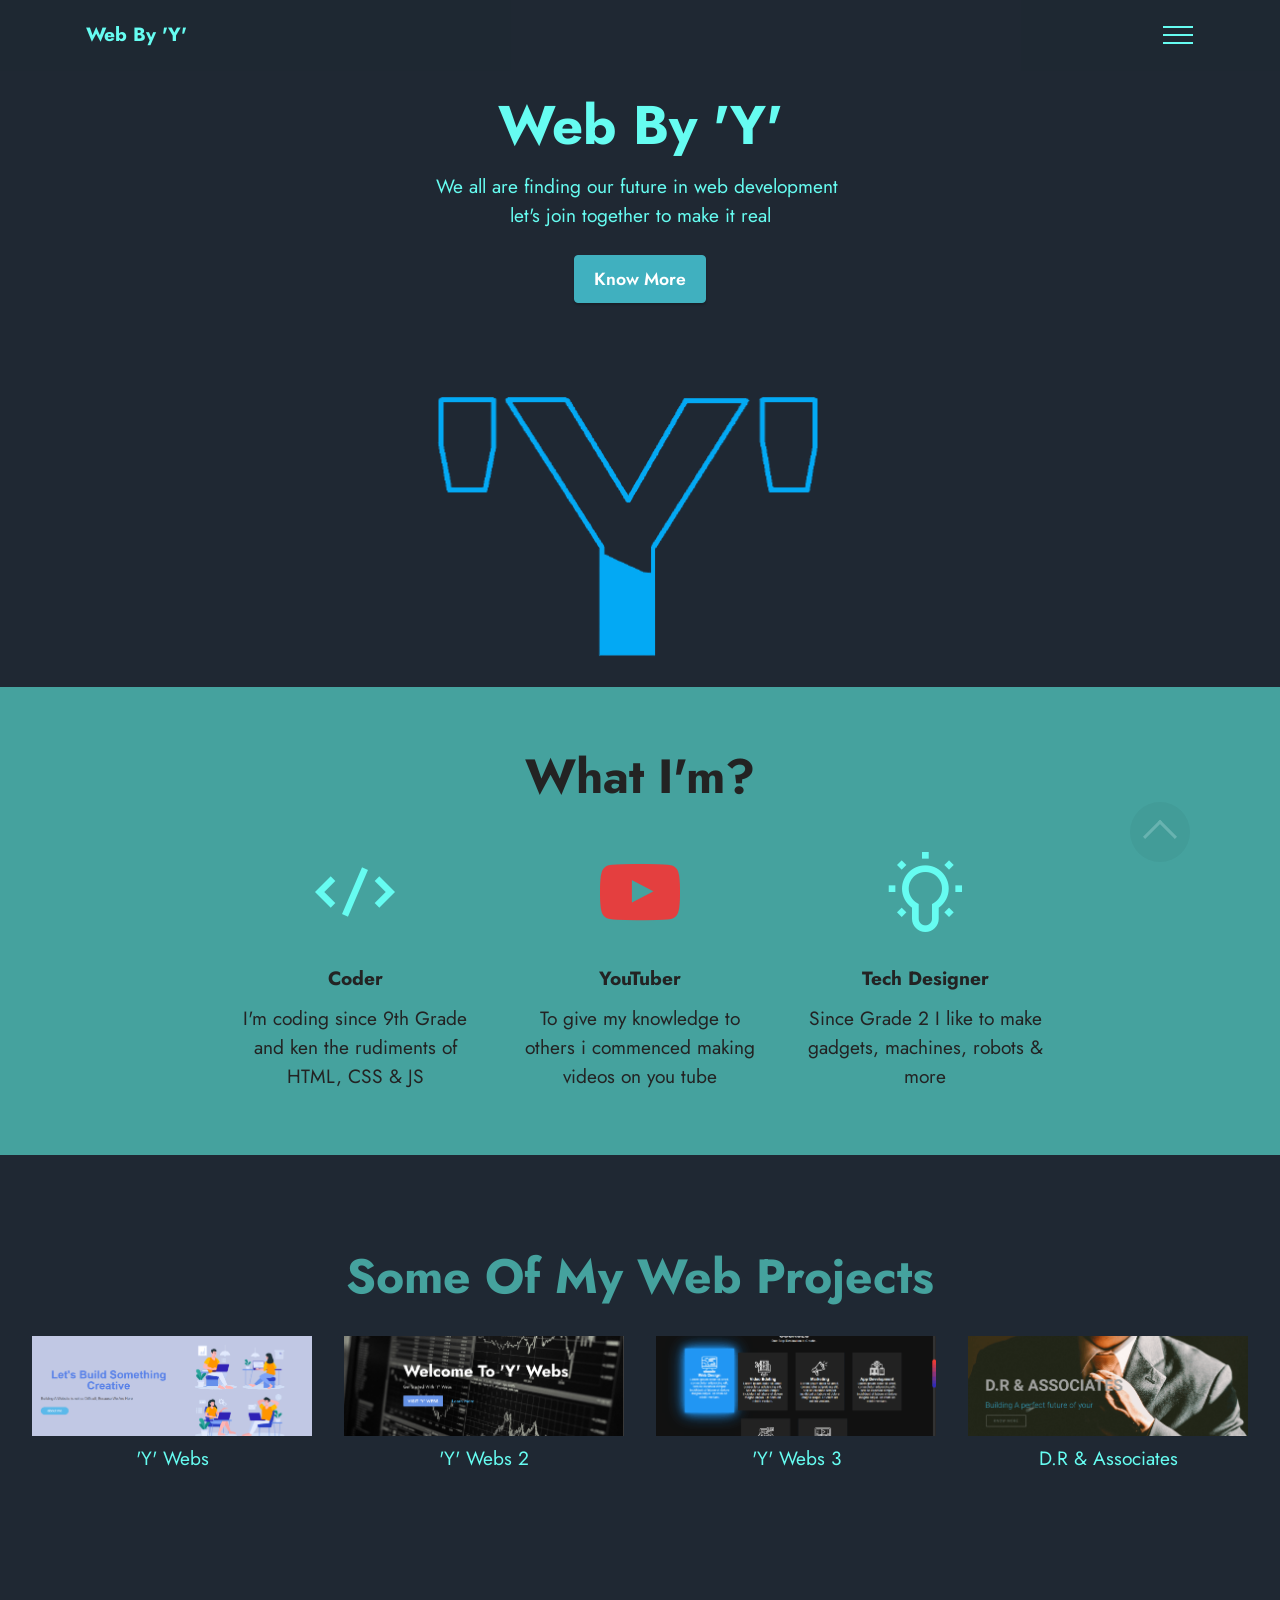
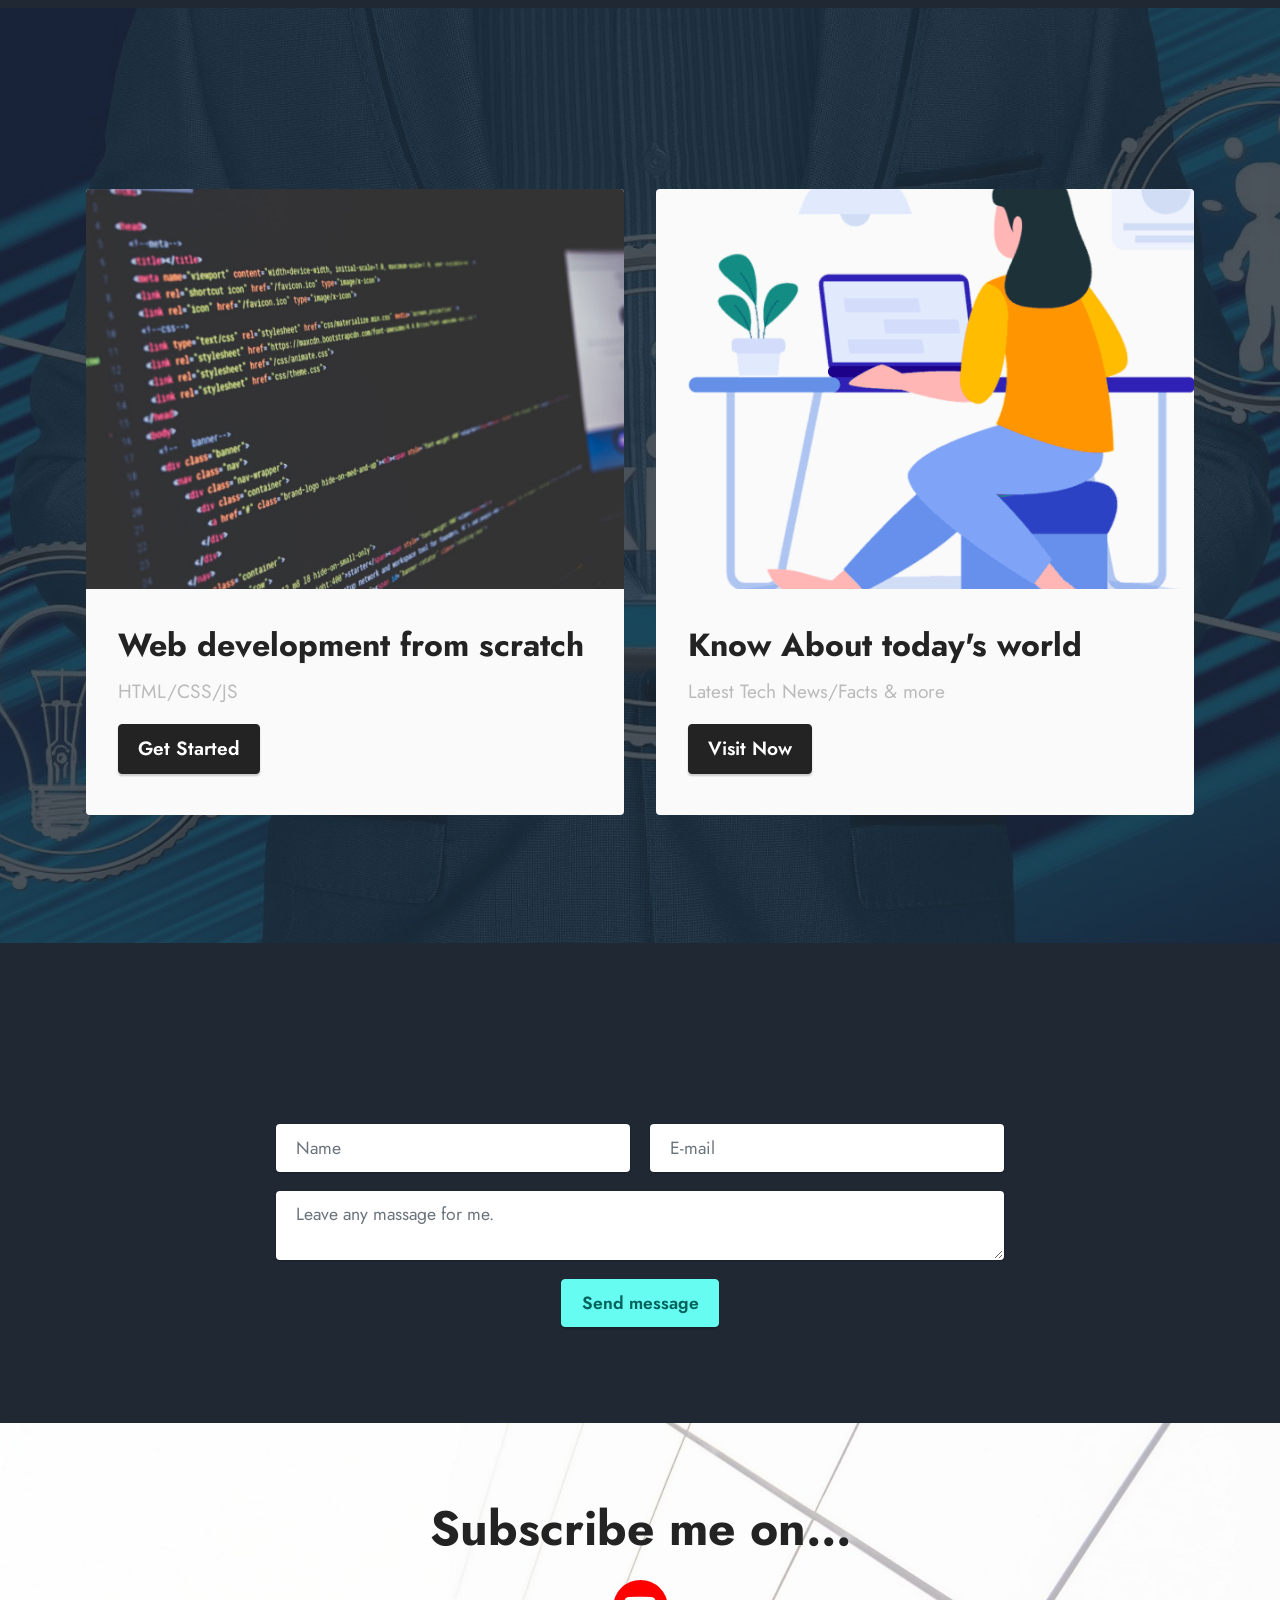
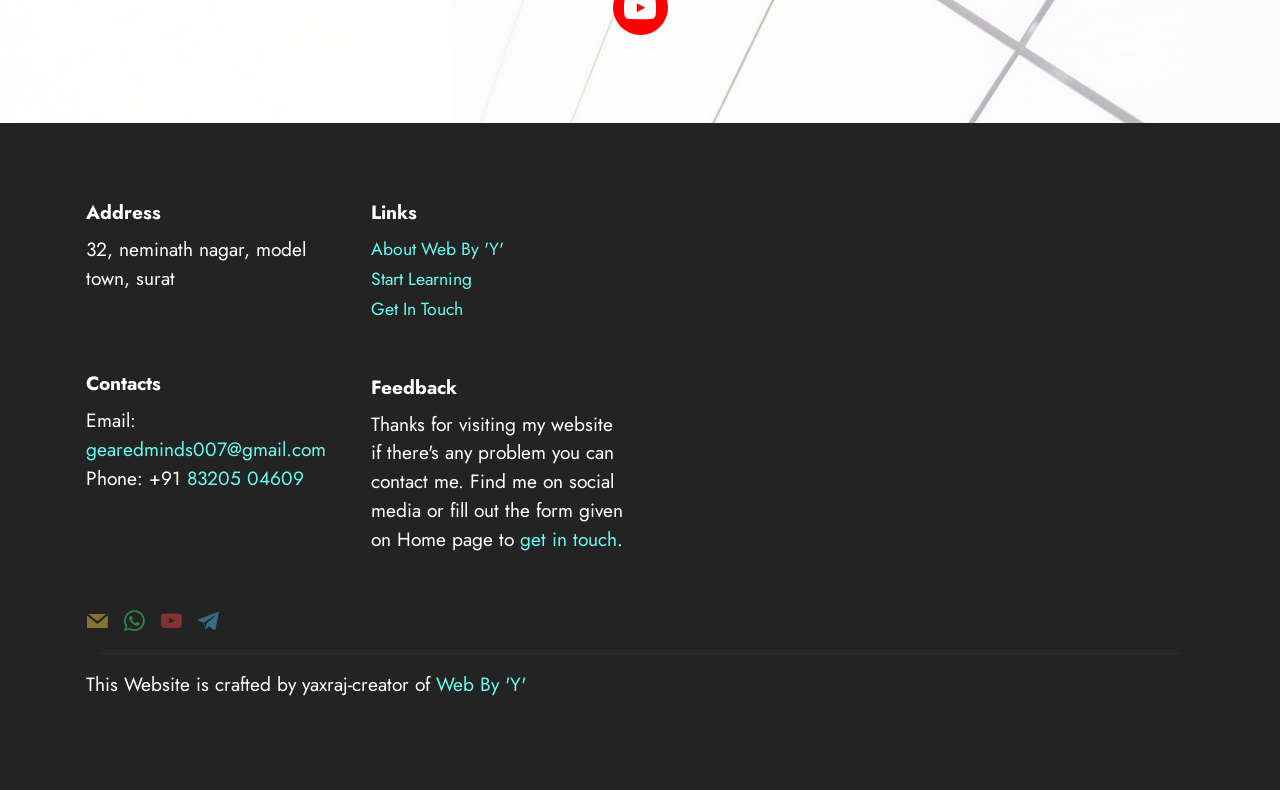
==== index.html @ 964c9c4a "Web By Y Welcome to World of Internet" ====
<!DOCTYPE html>
<html  >
<head>
  <!-- Site made with Mobirise Website Builder v5.1.4, https://mobirise.com -->
  <meta charset="UTF-8">
  <meta http-equiv="X-UA-Compatible" content="IE=edge">
  <meta name="generator" content="Mobirise v5.1.4, mobirise.com">
  <meta name="viewport" content="width=device-width, initial-scale=1, minimum-scale=1">
  <link rel="shortcut icon" href="assets/images/logo-128x61-1.png" type="image/x-icon">
  <meta name="description" content="Web By 'Y' is a platform to learn coding and get web designing related articles & templates, Visit this Website regularly to get updates about tech news  ">
  
  
  <title>Web By 'Y'</title>
  <link rel="stylesheet" href="assets/web/assets/mobirise-icons2/mobirise2.css">
  <link rel="stylesheet" href="assets/tether/tether.min.css">
  <link rel="stylesheet" href="assets/bootstrap/css/bootstrap.min.css">
  <link rel="stylesheet" href="assets/bootstrap/css/bootstrap-grid.min.css">
  <link rel="stylesheet" href="assets/bootstrap/css/bootstrap-reboot.min.css">
  <link rel="stylesheet" href="assets/dropdown/css/style.css">
  <link rel="stylesheet" href="assets/animatecss/animate.css">
  <link rel="stylesheet" href="assets/formstyler/jquery.formstyler.css">
  <link rel="stylesheet" href="assets/formstyler/jquery.formstyler.theme.css">
  <link rel="stylesheet" href="assets/datepicker/jquery.datetimepicker.min.css">
  <link rel="stylesheet" href="assets/socicon/css/styles.css">
  <link rel="stylesheet" href="assets/theme/css/style.css">
  <link rel="preload" as="style" href="assets/mobirise/css/mbr-additional.css"><link rel="stylesheet" href="assets/mobirise/css/mbr-additional.css" type="text/css">
  
  
  
  
</head>
<body onload="myFunction()">

    <div id="loading">

</div>

<style type="text/css">
    #loading
{
    position: fixed;
    width: 100%;
    height: 100vh;
    background: #000 url('assets/images/load.gif')
    no-repeat center;
    z-index: 99999;
}

#loading h5
{
    font-size: 20px;
    text-align: center;
    color: #2196f3;
    margin-top: 400px;
    font-family: verdana;

}
</style>
  
  <section class="menu menu1 cid-sdhZfoHPAw" once="menu" id="menu1-0">
    

    <nav class="navbar navbar-dropdown navbar-fixed-top collapsed">
        <div class="container">
            <div class="navbar-brand">
                
                <span class="navbar-caption-wrap"><a class="navbar-caption text-primary display-7" href="index.html">Web By 'Y'</a></span>
            </div>
            <button class="navbar-toggler" type="button" data-toggle="collapse" data-target="#navbarSupportedContent" aria-controls="navbarNavAltMarkup" aria-expanded="false" aria-label="Toggle navigation">
                <div class="hamburger">
                    <span></span>
                    <span></span>
                    <span></span>
                    <span></span>
                </div>
            </button>
            <div class="collapse navbar-collapse" id="navbarSupportedContent">
                <ul class="navbar-nav nav-dropdown nav-right" data-app-modern-menu="true"><li class="nav-item"><a class="nav-link link text-primary display-4" href="index.html">Home</a></li>
                    <li class="nav-item"><a class="nav-link link text-primary display-4" href="page1.html">
                            About</a></li><li class="nav-item"><a class="nav-link link text-primary display-4" href="page2.html">Beginner's Guide</a></li><li class="nav-item"><a class="nav-link link text-primary display-4" href="page6.html">Fun Facts</a></li>
                    <li class="nav-item"><a class="nav-link link text-primary display-4" href="index.html#form5-2k">Contact</a>
                    </li></ul>
                
                
            </div>
        </div>
    </nav>
</section>

<section class="header10 cid-sdi0SN9Hoo" id="header10-1">

    

    

    <div class="align-center container-fluid">
        <div class="row justify-content-center">
            <div class="col-md-12 col-lg-9">
                <h1 class="mbr-section-title mbr-fonts-style mb-3 display-1"><strong>Web By 'Y'</strong></h1>
                <p class="mbr-text mbr-fonts-style display-7">We all are finding our future in web development&nbsp;<br>let's join together to make it real</p>
                <div class="mbr-section-btn mt-3"><a class="btn btn-success display-4" href="page1.html">Know More</a></div>
                <div class="image-wrap mt-4">
                    <img src="assets/images/logo-722x346.png" alt="Web By 'Y'" title="">
                </div>
            </div>
        </div>
    </div>
</section>

<section class="features24 cid-sdi5lNumku" id="features1-2">
    

    
    <div class="container">
        <div class="row">
            <div class="col-12">
                <h3 class="mbr-section-title mbr-fonts-style align-center mb-0 display-2">
                    <strong>What I'm?</strong></h3>
                
            </div>
            <div class="card col-12 col-md-6 col-lg-3">
                <div class="card-wrapper">
                    <div class="card-box align-center">
                        <div class="iconfont-wrapper">
                            <span class="mbr-iconfont mobi-mbri-code mobi-mbri" style="color: rgb(102, 252, 241); fill: rgb(102, 252, 241);"></span>
                        </div>
                        <h5 class="card-title mbr-fonts-style display-7"><strong>Coder</strong></h5>
                        <p class="card-text mbr-fonts-style display-7">I'm coding since 9th Grade and ken the rudiments of HTML, CSS &amp; JS<br></p>
                    </div>
                </div>
            </div>
            <div class="card col-12 col-md-6 col-lg-3">
                <div class="card-wrapper">
                    <div class="card-box align-center">
                        <div class="iconfont-wrapper">
                            <span class="mbr-iconfont socicon-youtube socicon" style="color: rgb(228, 63, 63); fill: rgb(228, 63, 63);"></span>
                        </div>
                        <h5 class="card-title mbr-fonts-style display-7"><strong>YouTuber</strong></h5>
                        <p class="card-text mbr-fonts-style display-7">To give my knowledge to others i commenced making videos on you tube</p>
                    </div>
                </div>
            </div>
            <div class="card col-12 col-md-6 col-lg-3">
                <div class="card-wrapper">
                    <div class="card-box align-center">
                        <div class="iconfont-wrapper">
                            <span class="mbr-iconfont mobi-mbri-idea mobi-mbri" style="color: rgb(102, 252, 241); fill: rgb(102, 252, 241);"></span>
                        </div>
                        <h5 class="card-title mbr-fonts-style display-7"><strong>Tech Designer</strong></h5>
                        <p class="card-text mbr-fonts-style display-7">Since Grade 2 I like to make gadgets, machines, robots &amp; more</p>
                    </div>
                </div>
            </div>
            
        </div>
    </div>
</section>

<section class="gallery6 mbr-gallery cid-sdiis7QMje" id="gallery6-5">
    

    

    <div class="container-fluid">
        <div class="mbr-section-head">
            <h3 class="mbr-section-title mbr-fonts-style align-center m-0 display-2"><strong>Some Of My Web Projects</strong></h3>
            
        </div>
        <div class="row mbr-gallery mt-4">
            <div class="col-12 col-md-6 col-lg-3 item gallery-image">
                <div class="item-wrapper" data-toggle="modal" data-target="#sdujn8p6cu-modal">
                    <img class="w-100" src="assets/images/3-565x265.png" alt="" data-slide-to="0" data-target="#lb-sdujn8p6cu">
                    <div class="icon-wrapper">
                        <span class="mobi-mbri mobi-mbri-search mbr-iconfont mbr-iconfont-btn"></span>
                    </div>
                </div>
                <h6 class="mbr-item-subtitle mbr-fonts-style align-center mb-2 mt-2 display-7">'Y' Webs</h6>
            </div>
            <div class="col-12 col-md-6 col-lg-3 item gallery-image">
                <div class="item-wrapper" data-toggle="modal" data-target="#sdujn8p6cu-modal">
                    <img class="w-100" src="assets/images/1-565x295.png" alt="" data-slide-to="1" data-target="#lb-sdujn8p6cu">
                    <div class="icon-wrapper">
                        <span class="mobi-mbri mobi-mbri-search mbr-iconfont mbr-iconfont-btn"></span>
                    </div>
                </div>
                <h6 class="mbr-item-subtitle mbr-fonts-style align-center mb-2 mt-2 display-7">'Y' Webs 2</h6>
            </div>
            <div class="col-12 col-md-6 col-lg-3 item gallery-image">
                <div class="item-wrapper" data-toggle="modal" data-target="#sdujn8p6cu-modal">
                    <img class="w-100" src="assets/images/2-565x291.png" alt="" data-slide-to="2" data-target="#lb-sdujn8p6cu">
                    <div class="icon-wrapper">
                        <span class="mobi-mbri mobi-mbri-search mbr-iconfont mbr-iconfont-btn"></span>
                    </div>
                </div>
                <h6 class="mbr-item-subtitle mbr-fonts-style align-center mb-2 mt-2 display-7">'Y' Webs 3</h6>
            </div><div class="col-12 col-md-6 col-lg-3 item gallery-image">
                <div class="item-wrapper" data-toggle="modal" data-target="#sdujn8p6cu-modal">
                    <img class="w-100" src="assets/images/5-565x294.png" alt="" data-slide-to="3" data-target="#lb-sdujn8p6cu">
                    <div class="icon-wrapper">
                        <span class="mobi-mbri mobi-mbri-search mbr-iconfont mbr-iconfont-btn"></span>
                    </div>
                </div>
                <h6 class="mbr-item-subtitle mbr-fonts-style align-center mb-2 mt-2 display-7">D.R &amp; Associates</h6>
            </div>
            
        </div>

        <div class="modal mbr-slider" tabindex="-1" role="dialog" aria-hidden="true" id="sdujn8p6cu-modal">
            <div class="modal-dialog" role="document">
                <div class="modal-content">
                    <div class="modal-body">
                        <div class="carousel slide" id="lb-sdujn8p6cu" data-ride="carousel" data-interval="5000">
                            <div class="carousel-inner">
                                <div class="carousel-item active">
                                    <img class="d-block w-100" src="assets/images/3-565x265.png" alt="">
                                </div>
                                <div class="carousel-item">
                                    <img class="d-block w-100" src="assets/images/1-565x295.png" alt="">
                                </div>
                                <div class="carousel-item">
                                    <img class="d-block w-100" src="assets/images/2-565x291.png" alt="">
                                </div><div class="carousel-item">
                                    <img class="d-block w-100" src="assets/images/5-565x294.png" alt="">
                                </div>
                                
                            </div>
                            <ol class="carousel-indicators">
                                <li data-slide-to="0" class="active" data-target="#lb-sdujn8p6cu"></li>
                                <li data-slide-to="1" data-target="#lb-sdujn8p6cu"></li>
                                <li data-slide-to="2" data-target="#lb-sdujn8p6cu"></li>
                                <li data-slide-to="3" data-target="#lb-sdujn8p6cu"></li>
                            </ol>
                            <a role="button" href="" class="close" data-dismiss="modal" aria-label="Close">
                            </a>
                            <a class="carousel-control-prev carousel-control" role="button" data-slide="prev" href="#lb-sdujn8p6cu">
                                <span class="mobi-mbri mobi-mbri-arrow-prev" aria-hidden="true"></span>
                                <span class="sr-only">Previous</span>
                            </a>
                            <a class="carousel-control-next carousel-control" role="button" data-slide="next" href="#lb-sdujn8p6cu">
                                <span class="mobi-mbri mobi-mbri-arrow-next" aria-hidden="true"></span>
                                <span class="sr-only">Next</span>
                            </a>
                        </div>
                    </div>
                </div>
            </div>
        </div>
    </div>
</section>

<section class="features3 cid-sdnqFhuuPD" id="features4-1p">
    
    <div class="mbr-overlay"></div>
    <div class="container">
        <div class="mbr-section-head">
            <h4 class="mbr-section-title mbr-fonts-style align-center mb-0 display-2">
                <strong>Getting Started</strong></h4>
            
        </div>
        <div class="row mt-4">
            <div class="item features-image сol-12 col-md-6 col-lg-6">
                <div class="item-wrapper">
                    <div class="item-img">
                        <a href="page2.html"><img src="assets/images/computer-1209641-1920-1344x896.jpg" alt="" title=""></a>
                    </div>
                    <div class="item-content">
                        <h5 class="item-title mbr-fonts-style display-5"><strong>Web development from scratch</strong></h5>
                        <h6 class="item-subtitle mbr-fonts-style mt-1 display-7">HTML/CSS/JS</h6>
                        
                    </div>
                    <div class="mbr-section-btn item-footer mt-2"><a href="page2.html" class="btn item-btn btn-black display-7">Get Started</a></div>
                </div>
            </div>
            
            <div class="item features-image сol-12 col-md-6 col-lg-6">
                <div class="item-wrapper">
                    <div class="item-img">
                        <a href="page6.html"><img src="assets/images/remote-5491793-1922-1344x1344.png" alt="" title=""></a>
                    </div>
                    <div class="item-content">
                        <h5 class="item-title mbr-fonts-style display-5"><strong>Know About today's world</strong></h5>
                        <h6 class="item-subtitle mbr-fonts-style mt-1 display-7">Latest Tech News/Facts &amp; more</h6>
                        
                    </div>
                    <div class="mbr-section-btn item-footer mt-2"><a href="page6.html" class="btn item-btn btn-black display-7">Visit Now</a></div>
                </div>
            </div>
            
        </div>
    </div>
</section>

<section class="form5 cid-sdsmKT3A3T" id="form5-2k">
    
    
    <div class="container">
        <div class="mbr-section-head">
            <h3 class="mbr-section-title mbr-fonts-style align-center mb-0 display-2">
                <strong>Get In Touch</strong></h3>
            
        </div>
        <div class="row justify-content-center mt-4">
            <div class="col-lg-8 mx-auto mbr-form" data-form-type="formoid">
                <form action="https://mobirise.eu/" method="POST" class="mbr-form form-with-styler" data-form-title="Form Name"><input type="hidden" name="email" data-form-email="true" value="MROlY8j514FPXqHYVJKRxyp0TMPaS58ByIFv7dgZlKHsXCnXLcj//kA8gkkPq6teBi9hfKjGj3vWN0kjKaIrGPKxptdpri3gwvcj5Uz+C/iUCDJknaSKUA9qDvweNeFv">
                    <div class="">
                        <div hidden="hidden" data-form-alert="" class="alert alert-success col-12">There you go, You have successfully Submitted massage.
Thank You, Have a nice day</div>
                        <div hidden="hidden" data-form-alert-danger="" class="alert alert-danger col-12">Oops...! some
                            problem!</div>
                    </div>
                    <div class="dragArea row">
                        <div class="col-md col-sm-12 form-group" data-for="name">
                            <input type="text" name="name" placeholder="Name" data-form-field="name" class="form-control" value="" id="name-form5-2k">
                        </div>
                        <div class="col-md col-sm-12 form-group" data-for="email">
                            <input type="email" name="email" placeholder="E-mail" data-form-field="email" class="form-control" value="" id="email-form5-2k">
                        </div>
                        
                        <div class="col-12 form-group" data-for="textarea">
                            <textarea name="textarea" placeholder="Leave any massage for me." data-form-field="textarea" class="form-control" id="textarea-form5-2k"></textarea>
                        </div>
                        <div class="col-lg-12 col-md-12 col-sm-12 align-center mbr-section-btn"><button type="submit" class="btn btn-primary display-4">Send message</button></div>
                    </div>
                </form>
            </div>
        </div>
    </div>
</section>

<section class="share3 cid-sdilDXlhGH" id="share3-7">
    
     
    
    <div class="mbr-overlay" style="opacity: 0; background-color: rgb(255, 255, 255);">
    </div>

    <div class="container">
        <div class="media-container-row">
            <div class="col-12">
                <h3 class="mbr-section-title align-center mb-3 mbr-fonts-style display-2">
                    <strong>Subscribe me on...</strong></h3>
                <div class="social-list align-center">
                   
                    
                        
                        
                        
                        
                        
                        
                        
                        
                        <a class="iconfont-wrapper bg-youtube m-2" href="https://www.youtube.com/channel/UCrbHItdkVNqWEYDys9ejnPg" target="_blank">
                            <span class="socicon-youtube socicon"></span>
                        </a>
                        
                </div>
            </div>
        </div>
    </div>
</section>

<section class="footer6 cid-sdiqkt4SFA" once="footers" id="footer6-a">

    

    

    <div class="container">
        <div class="row content mbr-white">
            <div class="col-12 col-md-3 mbr-fonts-style display-7">
                <h5 class="mbr-section-subtitle mbr-fonts-style mb-2 display-7">
                    <strong>Address</strong>
                </h5>
                <p class="mbr-text mbr-fonts-style display-7">32, neminath nagar, model town, surat<br></p> <br>
                <h5 class="mbr-section-subtitle mbr-fonts-style mb-2 mt-4 display-7">
                    <strong>Contacts</strong>
                </h5>
                <p class="mbr-text mbr-fonts-style mb-4 display-7">
                    Email: <a href="mailto:gearedminds007@gmail.com" class="text-primary">gearedminds007@gmail.com&nbsp;</a><br>
                    Phone: +91 <a href="tel:+91-832-504609" class="text-primary">83205 04609</a><br><a href="tel:+91-832-504609" class="text-primary"><br></a>&nbsp;<br><br></p>
            </div>
            <div class="col-12 col-md-3 mbr-fonts-style display-7">
                <h5 class="mbr-section-subtitle mbr-fonts-style mb-2 display-7">
                    <strong>Links</strong>
                </h5>
                <ul class="list mbr-fonts-style mb-4 display-4">
                    <li class="mbr-text item-wrap"><a href="page1.html" class="text-primary">About Web By 'Y'</a></li>
                    <li class="mbr-text item-wrap"><a href="page2.html" class="text-primary">Start Learning</a></li>
                    <li class="mbr-text item-wrap"><a href="index.html#form5-2k" class="text-primary">Get In Touch</a></li>
                </ul>
                <h5 class="mbr-section-subtitle mbr-fonts-style mb-2 mt-5 display-7">
                    <strong>Feedback</strong>
                </h5>
                <p class="mbr-text mbr-fonts-style mb-4 display-7">Thanks for visiting my website if there's any problem you can contact me. Find me on social media or fill out the form given on Home page to <a href="index.html#form5-2k" class="text-primary">get in touch</a>.</p>
            </div>
            <div class="col-12 col-md-6">
                <div class="google-map"><iframe frameborder="0" style="border:0" src="https://www.google.com/maps/embed/v1/place?key=AIzaSyDk89J4FSunMF33ruMVWJaJht_Ro0kvoXs&amp;q=32, neminath nagar, surat" allowfullscreen=""></iframe></div>
            </div>
            <div class="col-md-6">
                <div class="social-list align-left">
                    <div class="soc-item">
                        <a href="mailto:gearedminds007@gmail.com">
                            <span class="mbr-iconfont mbr-iconfont-social socicon-mail socicon" style="color: rgb(230, 198, 59); fill: rgb(230, 198, 59);"></span>
                        </a>
                    </div>
                    <div class="soc-item">
                        <a href="https://wa.me/918320504609">
                            <span class="mbr-iconfont mbr-iconfont-social socicon-whatsapp socicon" style="color: rgb(50, 231, 100); fill: rgb(50, 231, 100);"></span>
                        </a>
                    </div>
                    <div class="soc-item">
                        <a href="https://www.youtube.com/channel/UCrbHItdkVNqWEYDys9ejnPg" target="_blank">
                            <span class="mbr-iconfont mbr-iconfont-social socicon-youtube socicon" style="color: rgb(228, 63, 63); fill: rgb(228, 63, 63);"></span>
                        </a>
                    </div>
                    <div class="soc-item">
                        <a href="tg://resolve?domain=Join_web_by_y">
                            <span class="mbr-iconfont mbr-iconfont-social socicon-telegram socicon" style="color: rgb(71, 181, 237); fill: rgb(71, 181, 237);"></span>
                        </a>
                    </div>
                    
                    
                </div>
            </div>
        </div>
        <div class="footer-lower">
            <div class="media-container-row">
                <div class="col-sm-12">
                    <hr>
                </div>
            </div>
            <div class="col-sm-12 copyright pl-0">
                <p class="mbr-text mbr-fonts-style mbr-white display-7">This Website is crafted by yaxraj-creator of <a href="index.html" class="text-primary">Web By 'Y'</a></p>
            </div>
        </div>
    </div>
</section><script>
    var preloader = document.getElementById('loading');

    function myFunction(){
        preloader.style.display = 'none';
    }
</script><script src="assets/web/assets/jquery/jquery.min.js"></script>  <script src="assets/popper/popper.min.js"></script>  <script src="assets/tether/tether.min.js"></script>  <script src="assets/bootstrap/js/bootstrap.min.js"></script>  <script src="assets/smoothscroll/smooth-scroll.js"></script>  <script src="assets/dropdown/js/nav-dropdown.js"></script>  <script src="assets/dropdown/js/navbar-dropdown.js"></script>  <script src="assets/touchswipe/jquery.touch-swipe.min.js"></script>  <script src="assets/viewportchecker/jquery.viewportchecker.js"></script>  <script src="assets/formstyler/jquery.formstyler.js"></script>  <script src="assets/formstyler/jquery.formstyler.min.js"></script>  <script src="assets/datepicker/jquery.datetimepicker.full.js"></script>  <script src="assets/parallax/jarallax.min.js"></script>  <script src="assets/theme/js/script.js"></script>  <script src="assets/formoid/formoid.min.js"></script>  
  
  
 <div id="scrollToTop" class="scrollToTop mbr-arrow-up"><a style="text-align: center;"><i class="mbr-arrow-up-icon mbr-arrow-up-icon-cm cm-icon cm-icon-smallarrow-up"></i></a></div>
    <input name="animation" type="hidden">
  </body>
</html>
---- assets/web/assets/mobirise-icons2/mobirise2.css ----
@font-face {
  font-family: 'Moririse2';
  font-display: swap;
  src:  url('mobirise2.eot?f2bix4');
  src:  url('mobirise2.eot?f2bix4#iefix') format('embedded-opentype'),
    url('mobirise2.ttf?f2bix4') format('truetype'),
    url('mobirise2.woff?f2bix4') format('woff'),
    url('mobirise2.svg?f2bix4#mobirise2') format('svg');
  font-weight: normal;
  font-style: normal;
}

[class^="mobi-"], [class*=" mobi-"] {
  /* use !important to prevent issues with browser extensions that change fonts */
  font-family: 'Moririse2' !important;
  speak: none;
  font-style: normal;
  font-weight: normal;
  font-variant: normal;
  text-transform: none;
  line-height: 1;

  /* Better Font Rendering =========== */
  -webkit-font-smoothing: antialiased;
  -moz-osx-font-smoothing: grayscale;
}

.mobi-mbri-add-submenu:before {
  content: "\e900";
}
.mobi-mbri-alert:before {
  content: "\e901";
}
.mobi-mbri-align-center:before {
  content: "\e902";
}
.mobi-mbri-align-justify:before {
  content: "\e903";
}
.mobi-mbri-align-left:before {
  content: "\e904";
}
.mobi-mbri-align-right:before {
  content: "\e905";
}
.mobi-mbri-android:before {
  content: "\e906";
}
.mobi-mbri-apple:before {
  content: "\e907";
}
.mobi-mbri-arrow-down:before {
  content: "\e908";
}
.mobi-mbri-arrow-next:before {
  content: "\e909";
}
.mobi-mbri-arrow-prev:before {
  content: "\e90a";
}
.mobi-mbri-arrow-up:before {
  content: "\e90b";
}
.mobi-mbri-bold:before {
  content: "\e90c";
}
.mobi-mbri-bookmark:before {
  content: "\e90d";
}
.mobi-mbri-bootstrap:before {
  content: "\e90e";
}
.mobi-mbri-briefcase:before {
  content: "\e90f";
}
.mobi-mbri-browse:before {
  content: "\e910";
}
.mobi-mbri-bulleted-list:before {
  content: "\e911";
}
.mobi-mbri-calendar:before {
  content: "\e912";
}
.mobi-mbri-camera:before {
  content: "\e913";
}
.mobi-mbri-cart-add:before {
  content: "\e914";
}
.mobi-mbri-cart-full:before {
  content: "\e915";
}
.mobi-mbri-cash:before {
  content: "\e916";
}
.mobi-mbri-change-style:before {
  content: "\e917";
}
.mobi-mbri-chat:before {
  content: "\e918";
}
.mobi-mbri-clock:before {
  content: "\e919";
}
.mobi-mbri-close:before {
  content: "\e91a";
}
.mobi-mbri-cloud:before {
  content: "\e91b";
}
.mobi-mbri-code:before {
  content: "\e91c";
}
.mobi-mbri-contact-form:before {
  content: "\e91d";
}
.mobi-mbri-credit-card:before {
  content: "\e91e";
}
.mobi-mbri-cursor-click:before {
  content: "\e91f";
}
.mobi-mbri-cust-feedback:before {
  content: "\e920";
}
.mobi-mbri-database:before {
  content: "\e921";
}
.mobi-mbri-delivery:before {
  content: "\e922";
}
.mobi-mbri-desktop:before {
  content: "\e923";
}
.mobi-mbri-devices:before {
  content: "\e924";
}
.mobi-mbri-down:before {
  content: "\e925";
}
.mobi-mbri-download-2:before {
  content: "\e926";
}
.mobi-mbri-download:before {
  content: "\e927";
}
.mobi-mbri-drag-n-drop-2:before {
  content: "\e928";
}
.mobi-mbri-drag-n-drop:before {
  content: "\e929";
}
.mobi-mbri-edit-2:before {
  content: "\e92a";
}
.mobi-mbri-edit:before {
  content: "\e92b";
}
.mobi-mbri-error:before {
  content: "\e92c";
}
.mobi-mbri-extension:before {
  content: "\e92d";
}
.mobi-mbri-features:before {
  content: "\e92e";
}
.mobi-mbri-file:before {
  content: "\e92f";
}
.mobi-mbri-flag:before {
  content: "\e930";
}
.mobi-mbri-folder:before {
  content: "\e931";
}
.mobi-mbri-gift:before {
  content: "\e932";
}
.mobi-mbri-github:before {
  content: "\e933";
}
.mobi-mbri-globe-2:before {
  content: "\e934";
}
.mobi-mbri-globe:before {
  content: "\e935";
}
.mobi-mbri-growing-chart:before {
  content: "\e936";
}
.mobi-mbri-hearth:before {
  content: "\e937";
}
.mobi-mbri-help:before {
  content: "\e938";
}
.mobi-mbri-home:before {
  content: "\e939";
}
.mobi-mbri-hot-cup:before {
  content: "\e93a";
}
.mobi-mbri-idea:before {
  content: "\e93b";
}
.mobi-mbri-image-gallery:before {
  content: "\e93c";
}
.mobi-mbri-image-slider:before {
  content: "\e93d";
}
.mobi-mbri-info:before {
  content: "\e93e";
}
.mobi-mbri-italic:before {
  content: "\e93f";
}
.mobi-mbri-key:before {
  content: "\e940";
}
.mobi-mbri-laptop:before {
  content: "\e941";
}
.mobi-mbri-layers:before {
  content: "\e942";
}
.mobi-mbri-left-right:before {
  content: "\e943";
}
.mobi-mbri-left:before {
  content: "\e944";
}
.mobi-mbri-letter:before {
  content: "\e945";
}
.mobi-mbri-like:before {
  content: "\e946";
}
.mobi-mbri-link:before {
  content: "\e947";
}
.mobi-mbri-lock:before {
  content: "\e948";
}
.mobi-mbri-login:before {
  content: "\e949";
}
.mobi-mbri-logout:before {
  content: "\e94a";
}
.mobi-mbri-magic-stick:before {
  content: "\e94b";
}
.mobi-mbri-map-pin:before {
  content: "\e94c";
}
.mobi-mbri-menu:before {
  content: "\e94d";
}
.mobi-mbri-mobile-2:before {
  content: "\e94e";
}
.mobi-mbri-mobile-horizontal:before {
  content: "\e94f";
}
.mobi-mbri-mobile:before {
  content: "\e950";
}
.mobi-mbri-mobirise:before {
  content: "\e951";
}
.mobi-mbri-more-horizontal:before {
  content: "\e952";
}
.mobi-mbri-more-vertical:before {
  content: "\e953";
}
.mobi-mbri-music:before {
  content: "\e954";
}
.mobi-mbri-new-file:before {
  content: "\e955";
}
.mobi-mbri-numbered-list:before {
  content: "\e956";
}
.mobi-mbri-opened-folder:before {
  content: "\e957";
}
.mobi-mbri-pages:before {
  content: "\e958";
}
.mobi-mbri-paper-plane:before {
  content: "\e959";
}
.mobi-mbri-paperclip:before {
  content: "\e95a";
}
.mobi-mbri-phone:before {
  content: "\e95b";
}
.mobi-mbri-photo:before {
  content: "\e95c";
}
.mobi-mbri-photos:before {
  content: "\e95d";
}
.mobi-mbri-pin:before {
  content: "\e95e";
}
.mobi-mbri-play:before {
  content: "\e95f";
}
.mobi-mbri-plus:before {
  content: "\e960";
}
.mobi-mbri-preview:before {
  content: "\e961";
}
.mobi-mbri-print:before {
  content: "\e962";
}
.mobi-mbri-protect:before {
  content: "\e963";
}
.mobi-mbri-question:before {
  content: "\e964";
}
.mobi-mbri-quote-left:before {
  content: "\e965";
}
.mobi-mbri-quote-right:before {
  content: "\e966";
}
.mobi-mbri-redo:before {
  content: "\e967";
}
.mobi-mbri-refresh:before {
  content: "\e968";
}
.mobi-mbri-responsive-2:before {
  content: "\e969";
}
.mobi-mbri-responsive:before {
  content: "\e96a";
}
.mobi-mbri-right:before {
  content: "\e96b";
}
.mobi-mbri-rocket:before {
  content: "\e96c";
}
.mobi-mbri-sad-face:before {
  content: "\e96d";
}
.mobi-mbri-sale:before {
  content: "\e96e";
}
.mobi-mbri-save:before {
  content: "\e96f";
}
.mobi-mbri-search:before {
  content: "\e970";
}
.mobi-mbri-setting-2:before {
  content: "\e971";
}
.mobi-mbri-setting-3:before {
  content: "\e972";
}
.mobi-mbri-setting:before {
  content: "\e973";
}
.mobi-mbri-share:before {
  content: "\e974";
}
.mobi-mbri-shopping-bag:before {
  content: "\e975";
}
.mobi-mbri-shopping-basket:before {
  content: "\e976";
}
.mobi-mbri-shopping-cart:before {
  content: "\e977";
}
.mobi-mbri-sites:before {
  content: "\e978";
}
.mobi-mbri-smile-face:before {
  content: "\e979";
}
.mobi-mbri-speed:before {
  content: "\e97a";
}
.mobi-mbri-star:before {
  content: "\e97b";
}
.mobi-mbri-success:before {
  content: "\e97c";
}
.mobi-mbri-sun:before {
  content: "\e97d";
}
.mobi-mbri-sun2:before {
  content: "\e97e";
}
.mobi-mbri-tablet-vertical:before {
  content: "\e97f";
}
.mobi-mbri-tablet:before {
  content: "\e980";
}
.mobi-mbri-target:before {
  content: "\e981";
}
.mobi-mbri-timer:before {
  content: "\e982";
}
.mobi-mbri-to-ftp:before {
  content: "\e983";
}
.mobi-mbri-to-local-drive:before {
  content: "\e984";
}
.mobi-mbri-touch-swipe:before {
  content: "\e985";
}
.mobi-mbri-touch:before {
  content: "\e986";
}
.mobi-mbri-trash:before {
  content: "\e987";
}
.mobi-mbri-underline:before {
  content: "\e988";
}
.mobi-mbri-undo:before {
  content: "\e989";
}
.mobi-mbri-unlink:before {
  content: "\e98a";
}
.mobi-mbri-unlock:before {
  content: "\e98b";
}
.mobi-mbri-up-down:before {
  content: "\e98c";
}
.mobi-mbri-up:before {
  content: "\e98d";
}
.mobi-mbri-update:before {
  content: "\e98e";
}
.mobi-mbri-upload-2:before {
  content: "\e98f";
}
.mobi-mbri-upload:before {
  content: "\e990";
}
.mobi-mbri-user-2:before {
  content: "\e991";
}
.mobi-mbri-user:before {
  content: "\e992";
}
.mobi-mbri-users:before {
  content: "\e993";
}
.mobi-mbri-video-play:before {
  content: "\e994";
}
.mobi-mbri-video:before {
  content: "\e995";
}
.mobi-mbri-watch:before {
  content: "\e996";
}
.mobi-mbri-website-theme-2:before {
  content: "\e997";
}
.mobi-mbri-website-theme:before {
  content: "\e998";
}
.mobi-mbri-wifi:before {
  content: "\e999";
}
.mobi-mbri-windows:before {
  content: "\e99a";
}
.mobi-mbri-zoom-in:before {
  content: "\e99b";
}
.mobi-mbri-zoom-out:before {
  content: "\e99c";
}
---- assets/dropdown/css/style.css ----
.navbar-dropdown {
  left: 0;
  padding: 0;
  position: absolute;
  right: 0;
  top: 0;
  transition: all 0.45s ease;
  z-index: 1030;
  background: #282828; }
  .navbar-dropdown .navbar-logo {
    margin-right: 0.8rem;
    transition: margin 0.3s ease-in-out;
    vertical-align: middle; }
    .navbar-dropdown .navbar-logo img {
      height: 3.125rem;
      transition: all 0.3s ease-in-out; }
    .navbar-dropdown .navbar-logo.mbr-iconfont {
      font-size: 3.125rem;
      line-height: 3.125rem; }
  .navbar-dropdown .navbar-caption {
    font-weight: 700;
    white-space: normal;
    vertical-align: -4px;
    line-height: 3.125rem !important; }
    .navbar-dropdown .navbar-caption, .navbar-dropdown .navbar-caption:hover {
      color: inherit;
      text-decoration: none; }
  .navbar-dropdown .mbr-iconfont + .navbar-caption {
    vertical-align: -1px; }
  .navbar-dropdown.navbar-fixed-top {
    position: fixed; }
  .navbar-dropdown .navbar-brand span {
    vertical-align: -4px; }
  .navbar-dropdown.bg-color.transparent {
    background: none; }
  .navbar-dropdown.navbar-short .navbar-brand {
    padding: 0.625rem 0; }
    .navbar-dropdown.navbar-short .navbar-brand span {
      vertical-align: -1px; }
  .navbar-dropdown.navbar-short .navbar-caption {
    line-height: 2.375rem !important;
    vertical-align: -2px; }
  .navbar-dropdown.navbar-short .navbar-logo {
    margin-right: 0.5rem; }
    .navbar-dropdown.navbar-short .navbar-logo img {
      height: 2.375rem; }
    .navbar-dropdown.navbar-short .navbar-logo.mbr-iconfont {
      font-size: 2.375rem;
      line-height: 2.375rem; }
  .navbar-dropdown.navbar-short .mbr-table-cell {
    height: 3.625rem; }
  .navbar-dropdown .navbar-close {
    left: 0.6875rem;
    position: fixed;
    top: 0.75rem;
    z-index: 1000; }
  .navbar-dropdown .hamburger-icon {
    content: "";
    display: inline-block;
    vertical-align: middle;
    width: 16px;
    -webkit-box-shadow: 0 -6px 0 1px #282828,0 0 0 1px #282828,0 6px 0 1px #282828;
    -moz-box-shadow: 0 -6px 0 1px #282828,0 0 0 1px #282828,0 6px 0 1px #282828;
    box-shadow: 0 -6px 0 1px #282828,0 0 0 1px #282828,0 6px 0 1px #282828; }

.dropdown-menu .dropdown-toggle[data-toggle="dropdown-submenu"]::after {
  border-bottom: 0.35em solid transparent;
  border-left: 0.35em solid;
  border-right: 0;
  border-top: 0.35em solid transparent;
  margin-left: 0.3rem; }

.dropdown-menu .dropdown-item:focus {
  outline: 0; }

.nav-dropdown {
  font-size: 0.75rem;
  font-weight: 500;
  height: auto !important; }
  .nav-dropdown .nav-btn {
    padding-left: 1rem; }
  .nav-dropdown .link {
    margin: .667em 1.667em;
    font-weight: 500;
    padding: 0;
    transition: color .2s ease-in-out; }
    .nav-dropdown .link.dropdown-toggle {
      margin-right: 2.583em; }
      .nav-dropdown .link.dropdown-toggle::after {
        margin-left: .25rem;
        border-top: 0.35em solid;
        border-right: 0.35em solid transparent;
        border-left: 0.35em solid transparent;
        border-bottom: 0; }
      .nav-dropdown .link.dropdown-toggle[aria-expanded="true"] {
        margin: 0;
        padding: 0.667em 3.263em  0.667em 1.667em; }
  .nav-dropdown .link::after,
  .nav-dropdown .dropdown-item::after {
    color: inherit; }
  .nav-dropdown .btn {
    font-size: 0.75rem;
    font-weight: 700;
    letter-spacing: 0;
    margin-bottom: 0;
    padding-left: 1.25rem;
    padding-right: 1.25rem; }
  .nav-dropdown .dropdown-menu {
    border-radius: 0;
    border: 0;
    left: 0;
    margin: 0;
    padding-bottom: 1.25rem;
    padding-top: 1.25rem;
    position: relative; }
  .nav-dropdown .dropdown-submenu {
    margin-left: 0.125rem;
    top: 0; }
  .nav-dropdown .dropdown-item {
    font-weight: 500;
    line-height: 2;
    padding: 0.3846em 4.615em 0.3846em 1.5385em;
    position: relative;
    transition: color .2s ease-in-out, background-color .2s ease-in-out; }
    .nav-dropdown .dropdown-item::after {
      margin-top: -0.3077em;
      position: absolute;
      right: 1.1538em;
      top: 50%; }
    .nav-dropdown .dropdown-item:focus, .nav-dropdown .dropdown-item:hover {
      background: none; }

@media (max-width: 767px) {
  .nav-dropdown.navbar-toggleable-sm {
    bottom: 0;
    display: none;
    left: 0;
    overflow-x: hidden;
    position: fixed;
    top: 0;
    transform: translateX(-100%);
    -ms-transform: translateX(-100%);
    -webkit-transform: translateX(-100%);
    width: 18.75rem;
    z-index: 999; } }
.nav-dropdown.navbar-toggleable-xl {
  bottom: 0;
  display: none;
  left: 0;
  overflow-x: hidden;
  position: fixed;
  top: 0;
  transform: translateX(-100%);
  -ms-transform: translateX(-100%);
  -webkit-transform: translateX(-100%);
  width: 18.75rem;
  z-index: 999; }

.nav-dropdown-sm {
  display: block !important;
  overflow-x: hidden;
  overflow: auto;
  padding-top: 3.875rem; }
  .nav-dropdown-sm::after {
    content: "";
    display: block;
    height: 3rem;
    width: 100%; }
  .nav-dropdown-sm.collapse.in ~ .navbar-close {
    display: block !important; }
  .nav-dropdown-sm.collapsing, .nav-dropdown-sm.collapse.in {
    transform: translateX(0);
    -ms-transform: translateX(0);
    -webkit-transform: translateX(0);
    transition: all 0.25s ease-out;
    -webkit-transition: all 0.25s ease-out;
    background: #282828; }
  .nav-dropdown-sm.collapsing[aria-expanded="false"] {
    transform: translateX(-100%);
    -ms-transform: translateX(-100%);
    -webkit-transform: translateX(-100%); }
  .nav-dropdown-sm .nav-item {
    display: block;
    margin-left: 0 !important;
    padding-left: 0; }
  .nav-dropdown-sm .link,
  .nav-dropdown-sm .dropdown-item {
    border-top: 1px dotted rgba(255, 255, 255, 0.1);
    font-size: 0.8125rem;
    line-height: 1.6;
    margin: 0 !important;
    padding: 0.875rem 2.4rem 0.875rem 1.5625rem !important;
    position: relative;
    white-space: normal; }
    .nav-dropdown-sm .link:focus, .nav-dropdown-sm .link:hover,
    .nav-dropdown-sm .dropdown-item:focus,
    .nav-dropdown-sm .dropdown-item:hover {
      background: rgba(0, 0, 0, 0.2) !important;
      color: #c0a375; }
  .nav-dropdown-sm .nav-btn {
    position: relative;
    padding: 1.5625rem 1.5625rem 0 1.5625rem; }
    .nav-dropdown-sm .nav-btn::before {
      border-top: 1px dotted rgba(255, 255, 255, 0.1);
      content: "";
      left: 0;
      position: absolute;
      top: 0;
      width: 100%; }
    .nav-dropdown-sm .nav-btn + .nav-btn {
      padding-top: 0.625rem; }
      .nav-dropdown-sm .nav-btn + .nav-btn::before {
        display: none; }
  .nav-dropdown-sm .btn {
    padding: 0.625rem 0; }
  .nav-dropdown-sm .dropdown-toggle[data-toggle="dropdown-submenu"]::after {
    margin-left: .25rem;
    border-top: 0.35em solid;
    border-right: 0.35em solid transparent;
    border-left: 0.35em solid transparent;
    border-bottom: 0; }
  .nav-dropdown-sm .dropdown-toggle[data-toggle="dropdown-submenu"][aria-expanded="true"]::after {
    border-top: 0;
    border-right: 0.35em solid transparent;
    border-left: 0.35em solid transparent;
    border-bottom: 0.35em solid; }
  .nav-dropdown-sm .dropdown-menu {
    margin: 0;
    padding: 0;
    position: relative;
    top: 0;
    left: 0;
    width: 100%;
    border: 0;
    float: none;
    border-radius: 0;
    background: none; }
  .nav-dropdown-sm .dropdown-submenu {
    left: 100%;
    margin-left: 0.125rem;
    margin-top: -1.25rem;
    top: 0; }

.navbar-toggleable-sm .nav-dropdown .dropdown-menu {
  position: absolute; }

.navbar-toggleable-sm .nav-dropdown .dropdown-submenu {
  left: 100%;
  margin-left: 0.125rem;
  margin-top: -1.25rem;
  top: 0; }

.navbar-toggleable-sm.opened .nav-dropdown .dropdown-menu {
  position: relative; }

.navbar-toggleable-sm.opened .nav-dropdown .dropdown-submenu {
  left: 0;
  margin-left: 00rem;
  margin-top: 0rem;
  top: 0; }

.is-builder .nav-dropdown.collapsing {
  transition: none !important; }

/*# sourceMappingURL=style.css.map */
---- assets/socicon/css/styles.css ----
@charset "UTF-8";

@font-face {
  font-family: 'Socicon';
  src:  url('../fonts/socicon.eot');
  src:  url('../fonts/socicon.eot?#iefix') format('embedded-opentype'),
    url('../fonts/socicon.woff2') format('woff2'),
    url('../fonts/socicon.ttf') format('truetype'),
    url('../fonts/socicon.woff') format('woff'),
    url('../fonts/socicon.svg#socicon') format('svg');
  font-weight: normal;
  font-style: normal;
}

[data-icon]:before {
  font-family: "socicon" !important;
  content: attr(data-icon);
  font-style: normal !important;
  font-weight: normal !important;
  font-variant: normal !important;
  text-transform: none !important;
  speak: none;
  line-height: 1;
  -webkit-font-smoothing: antialiased;
  -moz-osx-font-smoothing: grayscale;
}

[class^="socicon-"], [class*=" socicon-"] {
  /* use !important to prevent issues with browser extensions that change fonts */
  font-family: 'Socicon' !important;
  speak: none;
  font-style: normal;
  font-weight: normal;
  font-variant: normal;
  text-transform: none;
  line-height: 1;

  /* Better Font Rendering =========== */
  -webkit-font-smoothing: antialiased;
  -moz-osx-font-smoothing: grayscale;
}

.socicon-eitaa:before {
  content: "\e97c";
}
.socicon-soroush:before {
  content: "\e97d";
}
.socicon-bale:before {
  content: "\e97e";
}
.socicon-zazzle:before {
  content: "\e97b";
}
.socicon-society6:before {
  content: "\e97a";
}
.socicon-redbubble:before {
  content: "\e979";
}
.socicon-avvo:before {
  content: "\e978";
}
.socicon-stitcher:before {
  content: "\e977";
}
.socicon-googlehangouts:before {
  content: "\e974";
}
.socicon-dlive:before {
  content: "\e975";
}
.socicon-vsco:before {
  content: "\e976";
}
.socicon-flipboard:before {
  content: "\e973";
}
.socicon-ubuntu:before {
  content: "\e958";
}
.socicon-artstation:before {
  content: "\e959";
}
.socicon-invision:before {
  content: "\e95a";
}
.socicon-torial:before {
  content: "\e95b";
}
.socicon-collectorz:before {
  content: "\e95c";
}
.socicon-seenthis:before {
  content: "\e95d";
}
.socicon-googleplaymusic:before {
  content: "\e95e";
}
.socicon-debian:before {
  content: "\e95f";
}
.socicon-filmfreeway:before {
  content: "\e960";
}
.socicon-gnome:before {
  content: "\e961";
}
.socicon-itchio:before {
  content: "\e962";
}
.socicon-jamendo:before {
  content: "\e963";
}
.socicon-mix:before {
  content: "\e964";
}
.socicon-sharepoint:before {
  content: "\e965";
}
.socicon-tinder:before {
  content: "\e966";
}
.socicon-windguru:before {
  content: "\e967";
}
.socicon-cdbaby:before {
  content: "\e968";
}
.socicon-elementaryos:before {
  content: "\e969";
}
.socicon-stage32:before {
  content: "\e96a";
}
.socicon-tiktok:before {
  content: "\e96b";
}
.socicon-gitter:before {
  content: "\e96c";
}
.socicon-letterboxd:before {
  content: "\e96d";
}
.socicon-threema:before {
  content: "\e96e";
}
.socicon-splice:before {
  content: "\e96f";
}
.socicon-metapop:before {
  content: "\e970";
}
.socicon-naver:before {
  content: "\e971";
}
.socicon-remote:before {
  content: "\e972";
}
.socicon-internet:before {
  content: "\e957";
}
.socicon-moddb:before {
  content: "\e94b";
}
.socicon-indiedb:before {
  content: "\e94c";
}
.socicon-traxsource:before {
  content: "\e94d";
}
.socicon-gamefor:before {
  content: "\e94e";
}
.socicon-pixiv:before {
  content: "\e94f";
}
.socicon-myanimelist:before {
  content: "\e950";
}
.socicon-blackberry:before {
  content: "\e951";
}
.socicon-wickr:before {
  content: "\e952";
}
.socicon-spip:before {
  content: "\e953";
}
.socicon-napster:before {
  content: "\e954";
}
.socicon-beatport:before {
  content: "\e955";
}
.socicon-hackerone:before {
  content: "\e956";
}
.socicon-hackernews:before {
  content: "\e946";
}
.socicon-smashwords:before {
  content: "\e947";
}
.socicon-kobo:before {
  content: "\e948";
}
.socicon-bookbub:before {
  content: "\e949";
}
.socicon-mailru:before {
  content: "\e94a";
}
.socicon-gitlab:before {
  content: "\e945";
}
.socicon-instructables:before {
  content: "\e944";
}
.socicon-portfolio:before {
  content: "\e943";
}
.socicon-codered:before {
  content: "\e940";
}
.socicon-origin:before {
  content: "\e941";
}
.socicon-nextdoor:before {
  content: "\e942";
}
.socicon-udemy:before {
  content: "\e93f";
}
.socicon-livemaster:before {
  content: "\e93e";
}
.socicon-crunchbase:before {
  content: "\e93b";
}
.socicon-homefy:before {
  content: "\e93c";
}
.socicon-calendly:before {
  content: "\e93d";
}
.socicon-realtor:before {
  content: "\e90f";
}
.socicon-tidal:before {
  content: "\e910";
}
.socicon-qobuz:before {
  content: "\e911";
}
.socicon-natgeo:before {
  content: "\e912";
}
.socicon-mastodon:before {
  content: "\e913";
}
.socicon-unsplash:before {
  content: "\e914";
}
.socicon-homeadvisor:before {
  content: "\e915";
}
.socicon-angieslist:before {
  content: "\e916";
}
.socicon-codepen:before {
  content: "\e917";
}
.socicon-slack:before {
  content: "\e918";
}
.socicon-openaigym:before {
  content: "\e919";
}
.socicon-logmein:before {
  content: "\e91a";
}
.socicon-fiverr:before {
  content: "\e91b";
}
.socicon-gotomeeting:before {
  content: "\e91c";
}
.socicon-aliexpress:before {
  content: "\e91d";
}
.socicon-guru:before {
  content: "\e91e";
}
.socicon-appstore:before {
  content: "\e91f";
}
.socicon-homes:before {
  content: "\e920";
}
.socicon-zoom:before {
  content: "\e921";
}
.socicon-alibaba:before {
  content: "\e922";
}
.socicon-craigslist:before {
  content: "\e923";
}
.socicon-wix:before {
  content: "\e924";
}
.socicon-redfin:before {
  content: "\e925";
}
.socicon-googlecalendar:before {
  content: "\e926";
}
.socicon-shopify:before {
  content: "\e927";
}
.socicon-freelancer:before {
  content: "\e928";
}
.socicon-seedrs:before {
  content: "\e929";
}
.socicon-bing:before {
  content: "\e92a";
}
.socicon-doodle:before {
  content: "\e92b";
}
.socicon-bonanza:before {
  content: "\e92c";
}
.socicon-squarespace:before {
  content: "\e92d";
}
.socicon-toptal:before {
  content: "\e92e";
}
.socicon-gust:before {
  content: "\e92f";
}
.socicon-ask:before {
  content: "\e930";
}
.socicon-trulia:before {
  content: "\e931";
}
.socicon-loomly:before {
  content: "\e932";
}
.socicon-ghost:before {
  content: "\e933";
}
.socicon-upwork:before {
  content: "\e934";
}
.socicon-fundable:before {
  content: "\e935";
}
.socicon-booking:before {
  content: "\e936";
}
.socicon-googlemaps:before {
  content: "\e937";
}
.socicon-zillow:before {
  content: "\e938";
}
.socicon-niconico:before {
  content: "\e939";
}
.socicon-toneden:before {
  content: "\e93a";
}
.socicon-augment:before {
  content: "\e908";
}
.socicon-bitbucket:before {
  content: "\e909";
}
.socicon-fyuse:before {
  content: "\e90a";
}
.socicon-yt-gaming:before {
  content: "\e90b";
}
.socicon-sketchfab:before {
  content: "\e90c";
}
.socicon-mobcrush:before {
  content: "\e90d";
}
.socicon-microsoft:before {
  content: "\e90e";
}
.socicon-pandora:before {
  content: "\e907";
}
.socicon-messenger:before {
  content: "\e906";
}
.socicon-gamewisp:before {
  content: "\e905";
}
.socicon-bloglovin:before {
  content: "\e904";
}
.socicon-tunein:before {
  content: "\e903";
}
.socicon-gamejolt:before {
  content: "\e901";
}
.socicon-trello:before {
  content: "\e902";
}
.socicon-spreadshirt:before {
  content: "\e900";
}
.socicon-500px:before {
  content: "\e000";
}
.socicon-8tracks:before {
  content: "\e001";
}
.socicon-airbnb:before {
  content: "\e002";
}
.socicon-alliance:before {
  content: "\e003";
}
.socicon-amazon:before {
  content: "\e004";
}
.socicon-amplement:before {
  content: "\e005";
}
.socicon-android:before {
  content: "\e006";
}
.socicon-angellist:before {
  content: "\e007";
}
.socicon-apple:before {
  content: "\e008";
}
.socicon-appnet:before {
  content: "\e009";
}
.socicon-baidu:before {
  content: "\e00a";
}
.socicon-bandcamp:before {
  content: "\e00b";
}
.socicon-battlenet:before {
  content: "\e00c";
}
.socicon-mixer:before {
  content: "\e00d";
}
.socicon-bebee:before {
  content: "\e00e";
}
.socicon-bebo:before {
  content: "\e00f";
}
.socicon-behance:before {
  content: "\e010";
}
.socicon-blizzard:before {
  content: "\e011";
}
.socicon-blogger:before {
  content: "\e012";
}
.socicon-buffer:before {
  content: "\e013";
}
.socicon-chrome:before {
  content: "\e014";
}
.socicon-coderwall:before {
  content: "\e015";
}
.socicon-curse:before {
  content: "\e016";
}
.socicon-dailymotion:before {
  content: "\e017";
}
.socicon-deezer:before {
  content: "\e018";
}
.socicon-delicious:before {
  content: "\e019";
}
.socicon-deviantart:before {
  content: "\e01a";
}
.socicon-diablo:before {
  content: "\e01b";
}
.socicon-digg:before {
  content: "\e01c";
}
.socicon-discord:before {
  content: "\e01d";
}
.socicon-disqus:before {
  content: "\e01e";
}
.socicon-douban:before {
  content: "\e01f";
}
.socicon-draugiem:before {
  content: "\e020";
}
.socicon-dribbble:before {
  content: "\e021";
}
.socicon-drupal:before {
  content: "\e022";
}
.socicon-ebay:before {
  content: "\e023";
}
.socicon-ello:before {
  content: "\e024";
}
.socicon-endomodo:before {
  content: "\e025";
}
.socicon-envato:before {
  content: "\e026";
}
.socicon-etsy:before {
  content: "\e027";
}
.socicon-facebook:before {
  content: "\e028";
}
.socicon-feedburner:before {
  content: "\e029";
}
.socicon-filmweb:before {
  content: "\e02a";
}
.socicon-firefox:before {
  content: "\e02b";
}
.socicon-flattr:before {
  content: "\e02c";
}
.socicon-flickr:before {
  content: "\e02d";
}
.socicon-formulr:before {
  content: "\e02e";
}
.socicon-forrst:before {
  content: "\e02f";
}
.socicon-foursquare:before {
  content: "\e030";
}
.socicon-friendfeed:before {
  content: "\e031";
}
.socicon-github:before {
  content: "\e032";
}
.socicon-goodreads:before {
  content: "\e033";
}
.socicon-google:before {
  content: "\e034";
}
.socicon-googlescholar:before {
  content: "\e035";
}
.socicon-googlegroups:before {
  content: "\e036";
}
.socicon-googlephotos:before {
  content: "\e037";
}
.socicon-googleplus:before {
  content: "\e038";
}
.socicon-grooveshark:before {
  content: "\e039";
}
.socicon-hackerrank:before {
  content: "\e03a";
}
.socicon-hearthstone:before {
  content: "\e03b";
}
.socicon-hellocoton:before {
  content: "\e03c";
}
.socicon-heroes:before {
  content: "\e03d";
}
.socicon-smashcast:before {
  content: "\e03e";
}
.socicon-horde:before {
  content: "\e03f";
}
.socicon-houzz:before {
  content: "\e040";
}
.socicon-icq:before {
  content: "\e041";
}
.socicon-identica:before {
  content: "\e042";
}
.socicon-imdb:before {
  content: "\e043";
}
.socicon-instagram:before {
  content: "\e044";
}
.socicon-issuu:before {
  content: "\e045";
}
.socicon-istock:before {
  content: "\e046";
}
.socicon-itunes:before {
  content: "\e047";
}
.socicon-keybase:before {
  content: "\e048";
}
.socicon-lanyrd:before {
  content: "\e049";
}
.socicon-lastfm:before {
  content: "\e04a";
}
.socicon-line:before {
  content: "\e04b";
}
.socicon-linkedin:before {
  content: "\e04c";
}
.socicon-livejournal:before {
  content: "\e04d";
}
.socicon-lyft:before {
  content: "\e04e";
}
.socicon-macos:before {
  content: "\e04f";
}
.socicon-mail:before {
  content: "\e050";
}
.socicon-medium:before {
  content: "\e051";
}
.socicon-meetup:before {
  content: "\e052";
}
.socicon-mixcloud:before {
  content: "\e053";
}
.socicon-modelmayhem:before {
  content: "\e054";
}
.socicon-mumble:before {
  content: "\e055";
}
.socicon-myspace:before {
  content: "\e056";
}
.socicon-newsvine:before {
  content: "\e057";
}
.socicon-nintendo:before {
  content: "\e058";
}
.socicon-npm:before {
  content: "\e059";
}
.socicon-odnoklassniki:before {
  content: "\e05a";
}
.socicon-openid:before {
  content: "\e05b";
}
.socicon-opera:before {
  content: "\e05c";
}
.socicon-outlook:before {
  content: "\e05d";
}
.socicon-overwatch:before {
  content: "\e05e";
}
.socicon-patreon:before {
  content: "\e05f";
}
.socicon-paypal:before {
  content: "\e060";
}
.socicon-periscope:before {
  content: "\e061";
}
.socicon-persona:before {
  content: "\e062";
}
.socicon-pinterest:before {
  content: "\e063";
}
.socicon-play:before {
  content: "\e064";
}
.socicon-player:before {
  content: "\e065";
}
.socicon-playstation:before {
  content: "\e066";
}
.socicon-pocket:before {
  content: "\e067";
}
.socicon-qq:before {
  content: "\e068";
}
.socicon-quora:before {
  content: "\e069";
}
.socicon-raidcall:before {
  content: "\e06a";
}
.socicon-ravelry:before {
  content: "\e06b";
}
.socicon-reddit:before {
  content: "\e06c";
}
.socicon-renren:before {
  content: "\e06d";
}
.socicon-researchgate:before {
  content: "\e06e";
}
.socicon-residentadvisor:before {
  content: "\e06f";
}
.socicon-reverbnation:before {
  content: "\e070";
}
.socicon-rss:before {
  content: "\e071";
}
.socicon-sharethis:before {
  content: "\e072";
}
.socicon-skype:before {
  content: "\e073";
}
.socicon-slideshare:before {
  content: "\e074";
}
.socicon-smugmug:before {
  content: "\e075";
}
.socicon-snapchat:before {
  content: "\e076";
}
.socicon-songkick:before {
  content: "\e077";
}
.socicon-soundcloud:before {
  content: "\e078";
}
.socicon-spotify:before {
  content: "\e079";
}
.socicon-stackexchange:before {
  content: "\e07a";
}
.socicon-stackoverflow:before {
  content: "\e07b";
}
.socicon-starcraft:before {
  content: "\e07c";
}
.socicon-stayfriends:before {
  content: "\e07d";
}
.socicon-steam:before {
  content: "\e07e";
}
.socicon-storehouse:before {
  content: "\e07f";
}
.socicon-strava:before {
  content: "\e080";
}
.socicon-streamjar:before {
  content: "\e081";
}
.socicon-stumbleupon:before {
  content: "\e082";
}
.socicon-swarm:before {
  content: "\e083";
}
.socicon-teamspeak:before {
  content: "\e084";
}
.socicon-teamviewer:before {
  content: "\e085";
}
.socicon-technorati:before {
  content: "\e086";
}
.socicon-telegram:before {
  content: "\e087";
}
.socicon-tripadvisor:before {
  content: "\e088";
}
.socicon-tripit:before {
  content: "\e089";
}
.socicon-triplej:before {
  content: "\e08a";
}
.socicon-tumblr:before {
  content: "\e08b";
}
.socicon-twitch:before {
  content: "\e08c";
}
.socicon-twitter:before {
  content: "\e08d";
}
.socicon-uber:before {
  content: "\e08e";
}
.socicon-ventrilo:before {
  content: "\e08f";
}
.socicon-viadeo:before {
  content: "\e090";
}
.socicon-viber:before {
  content: "\e091";
}
.socicon-viewbug:before {
  content: "\e092";
}
.socicon-vimeo:before {
  content: "\e093";
}
.socicon-vine:before {
  content: "\e094";
}
.socicon-vkontakte:before {
  content: "\e095";
}
.socicon-warcraft:before {
  content: "\e096";
}
.socicon-wechat:before {
  content: "\e097";
}
.socicon-weibo:before {
  content: "\e098";
}
.socicon-whatsapp:before {
  content: "\e099";
}
.socicon-wikipedia:before {
  content: "\e09a";
}
.socicon-windows:before {
  content: "\e09b";
}
.socicon-wordpress:before {
  content: "\e09c";
}
.socicon-wykop:before {
  content: "\e09d";
}
.socicon-xbox:before {
  content: "\e09e";
}
.socicon-xing:before {
  content: "\e09f";
}
.socicon-yahoo:before {
  content: "\e0a0";
}
.socicon-yammer:before {
  content: "\e0a1";
}
.socicon-yandex:before {
  content: "\e0a2";
}
.socicon-yelp:before {
  content: "\e0a3";
}
.socicon-younow:before {
  content: "\e0a4";
}
.socicon-youtube:before {
  content: "\e0a5";
}
.socicon-zapier:before {
  content: "\e0a6";
}
.socicon-zerply:before {
  content: "\e0a7";
}
.socicon-zomato:before {
  content: "\e0a8";
}
.socicon-zynga:before {
  content: "\e0a9";
}
---- assets/theme/css/style.css ----
section {
  background-color: #ffffff;
}

body {
  font-style: normal;
  line-height: 1.5;
  font-weight: 400;
  color: #232323;
  position: relative;
}

section,
.container,
.container-fluid {
  position: relative;
  word-wrap: break-word;
}

a.mbr-iconfont:hover {
  text-decoration: none;
}

.article .lead p,
.article .lead ul,
.article .lead ol,
.article .lead pre,
.article .lead blockquote {
  margin-bottom: 0;
}

a {
  font-style: normal;
  font-weight: 400;
  cursor: pointer;
}

a, a:hover {
  text-decoration: none;
}

.mbr-section-title {
  font-style: normal;
  line-height: 1.3;
}

.mbr-section-subtitle {
  line-height: 1.3;
}

.mbr-text {
  font-style: normal;
  line-height: 1.7;
}

h1,
h2,
h3,
h4,
h5,
h6,
.display-1,
.display-2,
.display-4,
.display-5,
.display-7,
span,
p,
a {
  line-height: 1;
  word-break: break-word;
  word-wrap: break-word;
  font-weight: 400;
}

b,
strong {
  font-weight: bold;
}

input:-webkit-autofill, input:-webkit-autofill:hover, input:-webkit-autofill:focus, input:-webkit-autofill:active {
  transition-delay: 9999s;
  transition-property: background-color, color;
}

textarea[type="hidden"] {
  display: none;
}

section {
  background-position: 50% 50%;
  background-repeat: no-repeat;
  background-size: cover;
}

section .mbr-background-video,
section .mbr-background-video-preview {
  position: absolute;
  bottom: 0;
  left: 0;
  right: 0;
  top: 0;
}

.hidden {
  visibility: hidden;
}

.mbr-z-index20 {
  z-index: 20;
}

/*! Base colors */
.mbr-white {
  color: #ffffff;
}

.mbr-black {
  color: #111111;
}

.mbr-bg-white {
  background-color: #ffffff;
}

.mbr-bg-black {
  background-color: #000000;
}

/*! Text-aligns */
.align-left {
  text-align: left;
}

.align-center {
  text-align: center;
}

.align-right {
  text-align: right;
}

/*! Font-weight  */
.mbr-light {
  font-weight: 300;
}

.mbr-regular {
  font-weight: 400;
}

.mbr-semibold {
  font-weight: 500;
}

.mbr-bold {
  font-weight: 700;
}

/*! Media  */
.media-content {
  flex-basis: 100%;
}

.media-container-row {
  display: flex;
  flex-direction: row;
  flex-wrap: wrap;
  justify-content: center;
  align-content: center;
  align-items: start;
}

.media-container-row .media-size-item {
  width: 400px;
}

.media-container-column {
  display: flex;
  flex-direction: column;
  flex-wrap: wrap;
  justify-content: center;
  align-content: center;
  align-items: stretch;
}

.media-container-column > * {
  width: 100%;
}

@media (min-width: 992px) {
  .media-container-row {
    flex-wrap: nowrap;
  }
}

figure {
  margin-bottom: 0;
  overflow: hidden;
}

figure[mbr-media-size] {
  transition: width 0.1s;
}

img,
iframe {
  display: block;
  width: 100%;
}

.card {
  background-color: transparent;
  border: none;
}

.card-box {
  width: 100%;
}

.card-img {
  text-align: center;
  flex-shrink: 0;
  -webkit-flex-shrink: 0;
}

.media {
  max-width: 100%;
  margin: 0 auto;
}

.mbr-figure {
  align-self: center;
}

.media-container > div {
  max-width: 100%;
}

.mbr-figure img,
.card-img img {
  width: 100%;
}

@media (max-width: 991px) {
  .media-size-item {
    width: auto !important;
  }
  .media {
    width: auto;
  }
  .mbr-figure {
    width: 100% !important;
  }
}

/*! Buttons */
.mbr-section-btn {
  margin-left: -0.6rem;
  margin-right: -0.6rem;
  font-size: 0;
}

.btn {
  font-weight: 600;
  border-width: 1px;
  font-style: normal;
  margin: 0.6rem 0.6rem;
  white-space: normal;
  transition: all 0.2s ease-in-out;
  display: inline-flex;
  align-items: center;
  justify-content: center;
  word-break: break-word;
}

.btn-sm {
  font-weight: 600;
  letter-spacing: 0px;
  transition: all 0.3s ease-in-out;
}

.btn-md {
  font-weight: 600;
  letter-spacing: 0px;
  transition: all 0.3s ease-in-out;
}

.btn-lg {
  font-weight: 600;
  letter-spacing: 0px;
  transition: all 0.3s ease-in-out;
}

.btn-form {
  margin: 0;
}

.btn-form:hover {
  cursor: pointer;
}

nav .mbr-section-btn {
  margin-left: 0rem;
  margin-right: 0rem;
}

/*! Btn icon margin */
.btn .mbr-iconfont,
.btn.btn-sm .mbr-iconfont {
  order: 1;
  cursor: pointer;
  margin-left: 0.5rem;
  vertical-align: sub;
}

.btn.btn-md .mbr-iconfont,
.btn.btn-md .mbr-iconfont {
  margin-left: 0.8rem;
}

.mbr-regular {
  font-weight: 400;
}

.mbr-semibold {
  font-weight: 500;
}

.mbr-bold {
  font-weight: 700;
}

[type="submit"] {
  -webkit-appearance: none;
}

/*! Full-screen */
.mbr-fullscreen .mbr-overlay {
  min-height: 100vh;
}

.mbr-fullscreen {
  display: flex;
  display: -moz-flex;
  display: -ms-flex;
  display: -o-flex;
  align-items: center;
  min-height: 100vh;
  padding-top: 3rem;
  padding-bottom: 3rem;
}

/*! Map */
.map {
  height: 25rem;
  position: relative;
}

.map iframe {
  width: 100%;
  height: 100%;
}

/*! Scroll to top arrow */
.mbr-arrow-up {
  bottom: 25px;
  right: 90px;
  position: fixed;
  text-align: right;
  z-index: 5000;
  color: #ffffff;
  font-size: 32px;
}

.mbr-arrow-up a {
  background: rgba(0, 0, 0, 0.2);
  border-radius: 50%;
  color: #fff;
  display: inline-block;
  height: 60px;
  width: 60px;
  outline-style: none !important;
  position: relative;
  text-decoration: none;
  transition: all 0.3s ease-in-out;
  cursor: pointer;
  text-align: center;
}

.mbr-arrow-up a:hover {
  background-color: rgba(0, 0, 0, 0.4);
}

.mbr-arrow-up a i {
  line-height: 60px;
}

.mbr-arrow-up-icon {
  display: block;
  color: #fff;
}

.mbr-arrow-up-icon::before {
  content: "\203a";
  display: inline-block;
  font-family: serif;
  font-size: 32px;
  line-height: 1;
  font-style: normal;
  position: relative;
  top: 6px;
  left: -4px;
  -webkit-transform: rotate(-90deg);
          transform: rotate(-90deg);
}

/*! Arrow Down */
.mbr-arrow {
  position: absolute;
  bottom: 45px;
  left: 50%;
  width: 60px;
  height: 60px;
  cursor: pointer;
  background-color: rgba(80, 80, 80, 0.5);
  border-radius: 50%;
  -webkit-transform: translateX(-50%);
          transform: translateX(-50%);
}

@media (max-width: 767px) {
  .mbr-arrow {
    display: none;
  }
}

.mbr-arrow > a {
  display: inline-block;
  text-decoration: none;
  outline-style: none;
  -webkit-animation: arrowdown 1.7s ease-in-out infinite;
          animation: arrowdown 1.7s ease-in-out infinite;
  color: #ffffff;
}

.mbr-arrow > a > i {
  position: absolute;
  top: -2px;
  left: 15px;
  font-size: 2rem;
}

#scrollToTop a i::before {
  content: "";
  position: absolute;
  display: block;
  border-bottom: 3px solid #fff;
  border-left: 3px solid #fff;
  width: 40%;
  height: 40%;
  left: 50%;
  top: 50%;
  -webkit-transform: rotate(135deg);
  transform: translateY(-30%) translateX(-50%) rotate(135deg);
}

@keyframes arrowdown {
  0% {
    -webkit-transform: translateY(0px);
            transform: translateY(0px);
  }
  50% {
    -webkit-transform: translateY(-5px);
            transform: translateY(-5px);
  }
  100% {
    -webkit-transform: translateY(0px);
            transform: translateY(0px);
  }
}

@-webkit-keyframes arrowdown {
  0% {
    -webkit-transform: translateY(0px);
            transform: translateY(0px);
  }
  50% {
    -webkit-transform: translateY(-5px);
            transform: translateY(-5px);
  }
  100% {
    -webkit-transform: translateY(0px);
            transform: translateY(0px);
  }
}

@media (max-width: 500px) {
  .mbr-arrow-up {
    left: 50%;
    right: auto;
  }
}

/*Gradients animation*/
@keyframes gradient-animation {
  from {
    background-position: 0% 100%;
    -webkit-animation-timing-function: ease-in-out;
            animation-timing-function: ease-in-out;
  }
  to {
    background-position: 100% 0%;
    -webkit-animation-timing-function: ease-in-out;
            animation-timing-function: ease-in-out;
  }
}

@-webkit-keyframes gradient-animation {
  from {
    background-position: 0% 100%;
    -webkit-animation-timing-function: ease-in-out;
            animation-timing-function: ease-in-out;
  }
  to {
    background-position: 100% 0%;
    -webkit-animation-timing-function: ease-in-out;
            animation-timing-function: ease-in-out;
  }
}

.bg-gradient {
  background-size: 200% 200%;
  animation: gradient-animation 5s infinite alternate;
  -webkit-animation: gradient-animation 5s infinite alternate;
}

.menu .navbar-brand {
  display: -webkit-flex;
}

.menu .navbar-brand span {
  display: flex;
  display: -webkit-flex;
}

.menu .navbar-brand .navbar-caption-wrap {
  display: -webkit-flex;
}

.menu .navbar-brand .navbar-logo img {
  display: -webkit-flex;
}

@media (min-width: 768px) and (max-width: 991px) {
  .menu .navbar-toggleable-sm .navbar-nav {
    display: -ms-flexbox;
  }
}

@media (max-width: 991px) {
  .menu .navbar-collapse {
    max-height: 93.5vh;
  }
  .menu .navbar-collapse.show {
    overflow: auto;
  }
}

@media (min-width: 992px) {
  .menu .navbar-nav.nav-dropdown {
    display: -webkit-flex;
  }
  .menu .navbar-toggleable-sm .navbar-collapse {
    display: -webkit-flex !important;
  }
  .menu .collapsed .navbar-collapse {
    max-height: 93.5vh;
  }
  .menu .collapsed .navbar-collapse.show {
    overflow: auto;
  }
}

@media (max-width: 767px) {
  .menu .navbar-collapse {
    max-height: 80vh;
  }
}

.nav-link .mbr-iconfont {
  margin-right: .5rem;
}

.navbar {
  display: -webkit-flex;
  -webkit-flex-wrap: wrap;
  -webkit-align-items: center;
  -webkit-justify-content: space-between;
}

.navbar-collapse {
  -webkit-flex-basis: 100%;
  -webkit-flex-grow: 1;
  -webkit-align-items: center;
}

.nav-dropdown .link {
  padding: 0.667em 1.667em !important;
  margin: 0 !important;
}

.nav {
  display: -webkit-flex;
  -webkit-flex-wrap: wrap;
}

.row {
  display: -webkit-flex;
  -webkit-flex-wrap: wrap;
}

.justify-content-center {
  -webkit-justify-content: center;
}

.form-inline {
  display: -webkit-flex;
}

.card-wrapper {
  -webkit-flex: 1;
}

.carousel-control {
  z-index: 10;
  display: -webkit-flex;
}

.carousel-controls {
  display: -webkit-flex;
}

.media {
  display: -webkit-flex;
}

.form-group:focus {
  outline: none;
}

.jq-selectbox__select {
  padding: 7px 0;
  position: relative;
}

.jq-selectbox__dropdown {
  overflow: hidden;
  border-radius: 10px;
  position: absolute;
  top: 100%;
  left: 0 !important;
  width: 100% !important;
}

.jq-selectbox__trigger-arrow {
  right: 0;
  -webkit-transform: translateY(-50%);
          transform: translateY(-50%);
}

.jq-selectbox li {
  padding: 1.07em 0.5em;
}

input[type="range"] {
  padding-left: 0 !important;
  padding-right: 0 !important;
}

.modal-dialog,
.modal-content {
  height: 100%;
}

.modal-dialog .carousel-inner {
  height: calc(100vh - 1.75rem);
}

@media (max-width: 575px) {
  .modal-dialog .carousel-inner {
    height: calc(100vh - 1rem);
  }
}

.carousel-item {
  text-align: center;
}

.carousel-item img {
  margin: auto;
}

.navbar-toggler {
  align-self: flex-start;
  padding: 0.25rem 0.75rem;
  font-size: 1.25rem;
  line-height: 1;
  background: transparent;
  border: 1px solid transparent;
  border-radius: 0.25rem;
}

.navbar-toggler:focus,
.navbar-toggler:hover {
  text-decoration: none;
}

.navbar-toggler-icon {
  display: inline-block;
  width: 1.5em;
  height: 1.5em;
  vertical-align: middle;
  content: "";
  background: no-repeat center center;
  background-size: 100% 100%;
}

.navbar-toggler-left {
  position: absolute;
  left: 1rem;
}

.navbar-toggler-right {
  position: absolute;
  right: 1rem;
}

.card-img {
  width: auto;
}

.menu .navbar.collapsed:not(.beta-menu) {
  flex-direction: column;
}

.carousel-item.active,
.carousel-item-next,
.carousel-item-prev {
  display: flex;
}

.note-air-layout .dropup .dropdown-menu,
.note-air-layout .navbar-fixed-bottom .dropdown .dropdown-menu {
  bottom: initial !important;
}

html,
body {
  height: auto;
  min-height: 100vh;
}

.dropup .dropdown-toggle::after {
  display: none;
}

.form-asterisk {
  font-family: initial;
  position: absolute;
  top: -2px;
  font-weight: normal;
}

.form-control-label {
  position: relative;
  cursor: pointer;
  margin-bottom: 0.357em;
  padding: 0;
}

.alert {
  color: #ffffff;
  border-radius: 0;
  border: 0;
  font-size: 1.1rem;
  line-height: 1.5;
  margin-bottom: 1.875rem;
  padding: 1.25rem;
  position: relative;
  text-align: center;
}

.alert.alert-form::after {
  background-color: inherit;
  bottom: -7px;
  content: "";
  display: block;
  height: 14px;
  left: 50%;
  margin-left: -7px;
  position: absolute;
  -webkit-transform: rotate(45deg);
          transform: rotate(45deg);
  width: 14px;
}

.form-control {
  background-color: #ffffff;
  background-clip: border-box;
  color: #232323;
  line-height: 1rem !important;
  height: auto;
  padding: 0.6rem 1.2rem;
  transition: border-color 0.25s ease 0s;
  border: 1px solid transparent !important;
  border-radius: 4px;
  box-shadow: rgba(0, 0, 0, 0.07) 0px 1px 1px 0px, rgba(0, 0, 0, 0.07) 0px 1px 3px 0px, rgba(0, 0, 0, 0.03) 0px 0px 0px 1px;
}

.form-active .form-control:invalid {
  border-color: red;
}

form .row {
  margin-left: -0.6rem;
  margin-right: -0.6rem;
}

form .row [class*="col"] {
  padding-left: 0.6rem;
  padding-right: 0.6rem;
}

form .mbr-section-btn {
  margin: 0;
  padding-left: 0.6rem;
  padding-right: 0.6rem;
}

form .btn {
  display: flex;
  padding: 0.6rem 1.2rem;
  margin: 0;
}

form .form-check-input {
  margin-top: .5;
}

textarea.form-control {
  line-height: 1.5rem !important;
}

.form-group {
  margin-bottom: 1.2rem;
}

.form-control,
form .btn {
  min-height: 48px;
}

.form-control:focus {
  box-shadow: none;
}

:focus {
  outline: none;
}

.mbr-overlay {
  background-color: #000;
  bottom: 0;
  left: 0;
  opacity: 0.5;
  position: absolute;
  right: 0;
  top: 0;
  z-index: 0;
  pointer-events: none;
}

blockquote {
  font-style: italic;
  padding: 3rem;
  font-size: 1.09rem;
  position: relative;
  border-left: 3px solid;
}

ul,
ol,
pre,
blockquote {
  margin-bottom: 2.3125rem;
}

.mt-4 {
  margin-top: 2rem !important;
}

.mb-4 {
  margin-bottom: 2rem !important;
}

@media (min-width: 992px) {
  .container {
    padding-left: 16px;
    padding-right: 16px;
  }
  .row {
    margin-left: -16px;
    margin-right: -16px;
  }
  .row > [class*="col"] {
    padding-left: 16px;
    padding-right: 16px;
  }
}

@media (min-width: 768px) {
  .container-fluid {
    padding-left: 32px;
    padding-right: 32px;
  }
}

@media (min-width: 768px) and (max-width: 991px) {
  .mbr-container {
    padding-left: 32px;
    padding-right: 32px;
  }
}

@media (max-width: 767px) {
  .mbr-container {
    padding-left: 16px;
    padding-right: 16px;
  }
}

.card-wrapper,
.item-wrapper {
  overflow: hidden;
}

.app-video-wrapper > img {
  opacity: 1;
}
.engine {
	position: absolute;
	text-indent: -2400px;
	text-align: center;
	padding: 0;
	top: 0;
	left: -2400px;
}
---- assets/mobirise/css/mbr-additional.css ----
@import url(https://fonts.googleapis.com/css?family=Jost:100,200,300,400,500,600,700,800,900,100i,200i,300i,400i,500i,600i,700i,800i,900i&display=swap);





body {
  font-family: Jost;
}
.display-1 {
  font-family: 'Jost', sans-serif;
  font-size: 3.4rem;
  line-height: 1.1;
}
.display-1 > .mbr-iconfont {
  font-size: 4.25rem;
}
.display-2 {
  font-family: 'Jost', sans-serif;
  font-size: 3rem;
  line-height: 1.1;
}
.display-2 > .mbr-iconfont {
  font-size: 3.75rem;
}
.display-4 {
  font-family: 'Jost', sans-serif;
  font-size: 1.1rem;
  line-height: 1.5;
}
.display-4 > .mbr-iconfont {
  font-size: 1.375rem;
}
.display-5 {
  font-family: 'Jost', sans-serif;
  font-size: 2rem;
  line-height: 1.5;
}
.display-5 > .mbr-iconfont {
  font-size: 2.5rem;
}
.display-7 {
  font-family: 'Jost', sans-serif;
  font-size: 1.2rem;
  line-height: 1.5;
}
.display-7 > .mbr-iconfont {
  font-size: 1.5rem;
}
/* ---- Fluid typography for mobile devices ---- */
/* 1.4 - font scale ratio ( bootstrap == 1.42857 ) */
/* 100vw - current viewport width */
/* (48 - 20)  48 == 48rem == 768px, 20 == 20rem == 320px(minimal supported viewport) */
/* 0.65 - min scale variable, may vary */
@media (max-width: 992px) {
  .display-1 {
    font-size: 2.72rem;
  }
}
@media (max-width: 768px) {
  .display-1 {
    font-size: 2.38rem;
    font-size: calc( 1.8399999999999999rem + (3.4 - 1.8399999999999999) * ((100vw - 20rem) / (48 - 20)));
    line-height: calc( 1.1 * (1.8399999999999999rem + (3.4 - 1.8399999999999999) * ((100vw - 20rem) / (48 - 20))));
  }
  .display-2 {
    font-size: 2.4rem;
    font-size: calc( 1.7rem + (3 - 1.7) * ((100vw - 20rem) / (48 - 20)));
    line-height: calc( 1.3 * (1.7rem + (3 - 1.7) * ((100vw - 20rem) / (48 - 20))));
  }
  .display-4 {
    font-size: 0.88rem;
    font-size: calc( 1.0350000000000001rem + (1.1 - 1.0350000000000001) * ((100vw - 20rem) / (48 - 20)));
    line-height: calc( 1.4 * (1.0350000000000001rem + (1.1 - 1.0350000000000001) * ((100vw - 20rem) / (48 - 20))));
  }
  .display-5 {
    font-size: 1.6rem;
    font-size: calc( 1.35rem + (2 - 1.35) * ((100vw - 20rem) / (48 - 20)));
    line-height: calc( 1.4 * (1.35rem + (2 - 1.35) * ((100vw - 20rem) / (48 - 20))));
  }
  .display-7 {
    font-size: 0.96rem;
    font-size: calc( 1.07rem + (1.2 - 1.07) * ((100vw - 20rem) / (48 - 20)));
    line-height: calc( 1.4 * (1.07rem + (1.2 - 1.07) * ((100vw - 20rem) / (48 - 20))));
  }
}
/* Buttons */
.btn {
  padding: 0.6rem 1.2rem;
  border-radius: 4px;
}
.btn-sm {
  padding: 0.6rem 1.2rem;
  border-radius: 4px;
}
.btn-md {
  padding: 0.6rem 1.2rem;
  border-radius: 4px;
}
.btn-lg {
  padding: 1rem 2.6rem;
  border-radius: 4px;
}
.bg-primary {
  background-color: #66fcf1 !important;
}
.bg-success {
  background-color: #40b0bf !important;
}
.bg-info {
  background-color: #47b5ed !important;
}
.bg-warning {
  background-color: #ffe161 !important;
}
.bg-danger {
  background-color: #ff9966 !important;
}
.btn-primary,
.btn-primary:active {
  background-color: #66fcf1 !important;
  border-color: #66fcf1 !important;
  color: #02615a !important;
  box-shadow: 0 2px 2px 0 rgba(0, 0, 0, 0.2);
}
.btn-primary:hover,
.btn-primary:focus,
.btn-primary.focus,
.btn-primary.active {
  color: #000c0b !important;
  background-color: #11fae9 !important;
  border-color: #11fae9 !important;
  box-shadow: 0 2px 5px 0 rgba(0, 0, 0, 0.2);
}
.btn-primary.disabled,
.btn-primary:disabled {
  color: #02615a !important;
  background-color: #11fae9 !important;
  border-color: #11fae9 !important;
}
.btn-secondary,
.btn-secondary:active {
  background-color: #ff6666 !important;
  border-color: #ff6666 !important;
  color: #ffffff !important;
  box-shadow: 0 2px 2px 0 rgba(0, 0, 0, 0.2);
}
.btn-secondary:hover,
.btn-secondary:focus,
.btn-secondary.focus,
.btn-secondary.active {
  color: #ffffff !important;
  background-color: #ff0f0f !important;
  border-color: #ff0f0f !important;
  box-shadow: 0 2px 5px 0 rgba(0, 0, 0, 0.2);
}
.btn-secondary.disabled,
.btn-secondary:disabled {
  color: #ffffff !important;
  background-color: #ff0f0f !important;
  border-color: #ff0f0f !important;
}
.btn-info,
.btn-info:active {
  background-color: #47b5ed !important;
  border-color: #47b5ed !important;
  color: #ffffff !important;
  box-shadow: 0 2px 2px 0 rgba(0, 0, 0, 0.2);
}
.btn-info:hover,
.btn-info:focus,
.btn-info.focus,
.btn-info.active {
  color: #ffffff !important;
  background-color: #148cca !important;
  border-color: #148cca !important;
  box-shadow: 0 2px 5px 0 rgba(0, 0, 0, 0.2);
}
.btn-info.disabled,
.btn-info:disabled {
  color: #ffffff !important;
  background-color: #148cca !important;
  border-color: #148cca !important;
}
.btn-success,
.btn-success:active {
  background-color: #40b0bf !important;
  border-color: #40b0bf !important;
  color: #ffffff !important;
  box-shadow: 0 2px 2px 0 rgba(0, 0, 0, 0.2);
}
.btn-success:hover,
.btn-success:focus,
.btn-success.focus,
.btn-success.active {
  color: #ffffff !important;
  background-color: #2a747e !important;
  border-color: #2a747e !important;
  box-shadow: 0 2px 5px 0 rgba(0, 0, 0, 0.2);
}
.btn-success.disabled,
.btn-success:disabled {
  color: #ffffff !important;
  background-color: #2a747e !important;
  border-color: #2a747e !important;
}
.btn-warning,
.btn-warning:active {
  background-color: #ffe161 !important;
  border-color: #ffe161 !important;
  color: #614f00 !important;
  box-shadow: 0 2px 2px 0 rgba(0, 0, 0, 0.2);
}
.btn-warning:hover,
.btn-warning:focus,
.btn-warning.focus,
.btn-warning.active {
  color: #0a0800 !important;
  background-color: #ffd10a !important;
  border-color: #ffd10a !important;
  box-shadow: 0 2px 5px 0 rgba(0, 0, 0, 0.2);
}
.btn-warning.disabled,
.btn-warning:disabled {
  color: #614f00 !important;
  background-color: #ffd10a !important;
  border-color: #ffd10a !important;
}
.btn-danger,
.btn-danger:active {
  background-color: #ff9966 !important;
  border-color: #ff9966 !important;
  color: #ffffff !important;
  box-shadow: 0 2px 2px 0 rgba(0, 0, 0, 0.2);
}
.btn-danger:hover,
.btn-danger:focus,
.btn-danger.focus,
.btn-danger.active {
  color: #ffffff !important;
  background-color: #ff5f0f !important;
  border-color: #ff5f0f !important;
  box-shadow: 0 2px 5px 0 rgba(0, 0, 0, 0.2);
}
.btn-danger.disabled,
.btn-danger:disabled {
  color: #ffffff !important;
  background-color: #ff5f0f !important;
  border-color: #ff5f0f !important;
}
.btn-white,
.btn-white:active {
  background-color: #fafafa !important;
  border-color: #fafafa !important;
  color: #7a7a7a !important;
  box-shadow: 0 2px 2px 0 rgba(0, 0, 0, 0.2);
}
.btn-white:hover,
.btn-white:focus,
.btn-white.focus,
.btn-white.active {
  color: #4f4f4f !important;
  background-color: #cfcfcf !important;
  border-color: #cfcfcf !important;
  box-shadow: 0 2px 5px 0 rgba(0, 0, 0, 0.2);
}
.btn-white.disabled,
.btn-white:disabled {
  color: #7a7a7a !important;
  background-color: #cfcfcf !important;
  border-color: #cfcfcf !important;
}
.btn-black,
.btn-black:active {
  background-color: #232323 !important;
  border-color: #232323 !important;
  color: #ffffff !important;
  box-shadow: 0 2px 2px 0 rgba(0, 0, 0, 0.2);
}
.btn-black:hover,
.btn-black:focus,
.btn-black.focus,
.btn-black.active {
  color: #ffffff !important;
  background-color: #000000 !important;
  border-color: #000000 !important;
  box-shadow: 0 2px 5px 0 rgba(0, 0, 0, 0.2);
}
.btn-black.disabled,
.btn-black:disabled {
  color: #ffffff !important;
  background-color: #000000 !important;
  border-color: #000000 !important;
}
.btn-primary-outline,
.btn-primary-outline:active {
  background-color: transparent !important;
  border-color: transparent;
  color: #66fcf1;
}
.btn-primary-outline:hover,
.btn-primary-outline:focus,
.btn-primary-outline.focus,
.btn-primary-outline.active {
  color: #11fae9 !important;
  background-color: transparent!important;
  border-color: transparent!important;
  box-shadow: none!important;
}
.btn-primary-outline.disabled,
.btn-primary-outline:disabled {
  color: #02615a !important;
  background-color: #66fcf1 !important;
  border-color: #66fcf1 !important;
}
.btn-secondary-outline,
.btn-secondary-outline:active {
  background-color: transparent !important;
  border-color: transparent;
  color: #ff6666;
}
.btn-secondary-outline:hover,
.btn-secondary-outline:focus,
.btn-secondary-outline.focus,
.btn-secondary-outline.active {
  color: #ff0f0f !important;
  background-color: transparent!important;
  border-color: transparent!important;
  box-shadow: none!important;
}
.btn-secondary-outline.disabled,
.btn-secondary-outline:disabled {
  color: #ffffff !important;
  background-color: #ff6666 !important;
  border-color: #ff6666 !important;
}
.btn-info-outline,
.btn-info-outline:active {
  background-color: transparent !important;
  border-color: transparent;
  color: #47b5ed;
}
.btn-info-outline:hover,
.btn-info-outline:focus,
.btn-info-outline.focus,
.btn-info-outline.active {
  color: #148cca !important;
  background-color: transparent!important;
  border-color: transparent!important;
  box-shadow: none!important;
}
.btn-info-outline.disabled,
.btn-info-outline:disabled {
  color: #ffffff !important;
  background-color: #47b5ed !important;
  border-color: #47b5ed !important;
}
.btn-success-outline,
.btn-success-outline:active {
  background-color: transparent !important;
  border-color: transparent;
  color: #40b0bf;
}
.btn-success-outline:hover,
.btn-success-outline:focus,
.btn-success-outline.focus,
.btn-success-outline.active {
  color: #2a747e !important;
  background-color: transparent!important;
  border-color: transparent!important;
  box-shadow: none!important;
}
.btn-success-outline.disabled,
.btn-success-outline:disabled {
  color: #ffffff !important;
  background-color: #40b0bf !important;
  border-color: #40b0bf !important;
}
.btn-warning-outline,
.btn-warning-outline:active {
  background-color: transparent !important;
  border-color: transparent;
  color: #ffe161;
}
.btn-warning-outline:hover,
.btn-warning-outline:focus,
.btn-warning-outline.focus,
.btn-warning-outline.active {
  color: #ffd10a !important;
  background-color: transparent!important;
  border-color: transparent!important;
  box-shadow: none!important;
}
.btn-warning-outline.disabled,
.btn-warning-outline:disabled {
  color: #614f00 !important;
  background-color: #ffe161 !important;
  border-color: #ffe161 !important;
}
.btn-danger-outline,
.btn-danger-outline:active {
  background-color: transparent !important;
  border-color: transparent;
  color: #ff9966;
}
.btn-danger-outline:hover,
.btn-danger-outline:focus,
.btn-danger-outline.focus,
.btn-danger-outline.active {
  color: #ff5f0f !important;
  background-color: transparent!important;
  border-color: transparent!important;
  box-shadow: none!important;
}
.btn-danger-outline.disabled,
.btn-danger-outline:disabled {
  color: #ffffff !important;
  background-color: #ff9966 !important;
  border-color: #ff9966 !important;
}
.btn-black-outline,
.btn-black-outline:active {
  background-color: transparent !important;
  border-color: transparent;
  color: #232323;
}
.btn-black-outline:hover,
.btn-black-outline:focus,
.btn-black-outline.focus,
.btn-black-outline.active {
  color: #000000 !important;
  background-color: transparent!important;
  border-color: transparent!important;
  box-shadow: none!important;
}
.btn-black-outline.disabled,
.btn-black-outline:disabled {
  color: #ffffff !important;
  background-color: #232323 !important;
  border-color: #232323 !important;
}
.btn-white-outline,
.btn-white-outline:active {
  background-color: transparent !important;
  border-color: transparent;
  color: #fafafa;
}
.btn-white-outline:hover,
.btn-white-outline:focus,
.btn-white-outline.focus,
.btn-white-outline.active {
  color: #cfcfcf !important;
  background-color: transparent!important;
  border-color: transparent!important;
  box-shadow: none!important;
}
.btn-white-outline.disabled,
.btn-white-outline:disabled {
  color: #7a7a7a !important;
  background-color: #fafafa !important;
  border-color: #fafafa !important;
}
.text-primary {
  color: #66fcf1 !important;
}
.text-secondary {
  color: #ff6666 !important;
}
.text-success {
  color: #40b0bf !important;
}
.text-info {
  color: #47b5ed !important;
}
.text-warning {
  color: #ffe161 !important;
}
.text-danger {
  color: #ff9966 !important;
}
.text-white {
  color: #fafafa !important;
}
.text-black {
  color: #232323 !important;
}
a.text-primary:hover,
a.text-primary:focus,
a.text-primary.active {
  color: #05f7e5 !important;
}
a.text-secondary:hover,
a.text-secondary:focus,
a.text-secondary.active {
  color: #ff0000 !important;
}
a.text-success:hover,
a.text-success:focus,
a.text-success.active {
  color: #266a73 !important;
}
a.text-info:hover,
a.text-info:focus,
a.text-info.active {
  color: #1283bc !important;
}
a.text-warning:hover,
a.text-warning:focus,
a.text-warning.active {
  color: #facb00 !important;
}
a.text-danger:hover,
a.text-danger:focus,
a.text-danger.active {
  color: #ff5500 !important;
}
a.text-white:hover,
a.text-white:focus,
a.text-white.active {
  color: #c7c7c7 !important;
}
a.text-black:hover,
a.text-black:focus,
a.text-black.active {
  color: #000000 !important;
}
a[class*="text-"]:not(.nav-link):not(.dropdown-item):not([role]) {
  position: relative;
  background-image: transparent;
  background-size: 10000px 2px;
  background-repeat: no-repeat;
  background-position: 0px 1.2em;
  background-position: -10000px 1.2em;
}
a[class*="text-"]:not(.nav-link):not(.dropdown-item):not([role]):hover {
  transition: background-position 2s ease-in-out;
  background-image: linear-gradient(currentColor 50%, currentColor 50%);
  background-position: 0px 1.2em;
}
.nav-tabs .nav-link.active {
  color: #66fcf1;
}
.nav-tabs .nav-link:not(.active) {
  color: #232323;
}
.alert-success {
  background-color: #70c770;
}
.alert-info {
  background-color: #47b5ed;
}
.alert-warning {
  background-color: #ffe161;
}
.alert-danger {
  background-color: #ff9966;
}
.mbr-gallery-filter li.active .btn {
  background-color: #66fcf1;
  border-color: #66fcf1;
  color: #027a71;
}
.mbr-gallery-filter li.active .btn:focus {
  box-shadow: none;
}
a,
a:hover {
  color: #66fcf1;
}
.mbr-plan-header.bg-primary .mbr-plan-subtitle,
.mbr-plan-header.bg-primary .mbr-plan-price-desc {
  color: #ffffff;
}
.mbr-plan-header.bg-success .mbr-plan-subtitle,
.mbr-plan-header.bg-success .mbr-plan-price-desc {
  color: #a0d8df;
}
.mbr-plan-header.bg-info .mbr-plan-subtitle,
.mbr-plan-header.bg-info .mbr-plan-price-desc {
  color: #ffffff;
}
.mbr-plan-header.bg-warning .mbr-plan-subtitle,
.mbr-plan-header.bg-warning .mbr-plan-price-desc {
  color: #ffffff;
}
.mbr-plan-header.bg-danger .mbr-plan-subtitle,
.mbr-plan-header.bg-danger .mbr-plan-price-desc {
  color: #ffffff;
}
/* Scroll to top button*/
.form-control {
  font-family: 'Jost', sans-serif;
  font-size: 1.1rem;
  line-height: 1.5;
  font-weight: 400;
}
.form-control > .mbr-iconfont {
  font-size: 1.375rem;
}
.form-control:hover,
.form-control:focus {
  box-shadow: rgba(0, 0, 0, 0.07) 0px 1px 1px 0px, rgba(0, 0, 0, 0.07) 0px 1px 3px 0px, rgba(0, 0, 0, 0.03) 0px 0px 0px 1px;
  border-color: #66fcf1 !important;
}
.form-control:-webkit-input-placeholder {
  font-family: 'Jost', sans-serif;
  font-size: 1.1rem;
  line-height: 1.5;
  font-weight: 400;
}
.form-control:-webkit-input-placeholder > .mbr-iconfont {
  font-size: 1.375rem;
}
blockquote {
  border-color: #66fcf1;
}
/* Forms */
.jq-selectbox li:hover,
.jq-selectbox li.selected {
  background-color: #66fcf1;
  color: #000000;
}
.jq-number__spin {
  transition: 0.25s ease;
}
.jq-number__spin:hover {
  border-color: #66fcf1;
}
.jq-selectbox .jq-selectbox__trigger-arrow,
.jq-number__spin.minus:after,
.jq-number__spin.plus:after {
  transition: 0.4s;
  border-top-color: #353535;
  border-bottom-color: #353535;
}
.jq-selectbox:hover .jq-selectbox__trigger-arrow,
.jq-number__spin.minus:hover:after,
.jq-number__spin.plus:hover:after {
  border-top-color: #66fcf1;
  border-bottom-color: #66fcf1;
}
.xdsoft_datetimepicker .xdsoft_calendar td.xdsoft_default,
.xdsoft_datetimepicker .xdsoft_calendar td.xdsoft_current,
.xdsoft_datetimepicker .xdsoft_timepicker .xdsoft_time_box > div > div.xdsoft_current {
  color: #000000 !important;
  background-color: #66fcf1 !important;
  box-shadow: none !important;
}
.xdsoft_datetimepicker .xdsoft_calendar td:hover,
.xdsoft_datetimepicker .xdsoft_timepicker .xdsoft_time_box > div > div:hover {
  color: #000000 !important;
  background: #ff6666 !important;
  box-shadow: none !important;
}
.lazy-bg {
  background-image: none !important;
}
.lazy-placeholder:not(section),
.lazy-none {
  display: block;
  position: relative;
  padding-bottom: 56.25%;
  width: 100%;
  height: auto;
}
iframe.lazy-placeholder,
.lazy-placeholder:after {
  content: '';
  position: absolute;
  width: 200px;
  height: 200px;
  background: transparent no-repeat center;
  background-size: contain;
  top: 50%;
  left: 50%;
  transform: translateX(-50%) translateY(-50%);
  background-image: url("data:image/svg+xml;charset=UTF-8,%3csvg width='32' height='32' viewBox='0 0 64 64' xmlns='http://www.w3.org/2000/svg' stroke='%2366fcf1' %3e%3cg fill='none' fill-rule='evenodd'%3e%3cg transform='translate(16 16)' stroke-width='2'%3e%3ccircle stroke-opacity='.5' cx='16' cy='16' r='16'/%3e%3cpath d='M32 16c0-9.94-8.06-16-16-16'%3e%3canimateTransform attributeName='transform' type='rotate' from='0 16 16' to='360 16 16' dur='1s' repeatCount='indefinite'/%3e%3c/path%3e%3c/g%3e%3c/g%3e%3c/svg%3e");
}
section.lazy-placeholder:after {
  opacity: 0.5;
}
body {
  overflow-x: hidden;
}
a {
  transition: color 0.6s;
}
.cid-sdhZfoHPAw {
  z-index: 1000;
  width: 100%;
}
.cid-sdhZfoHPAw nav.navbar {
  position: fixed;
}
.cid-sdhZfoHPAw .dropdown-item:before {
  font-family: Moririse2 !important;
  content: '\e966';
  display: inline-block;
  width: 0;
  position: absolute;
  left: 1rem;
  top: 0.5rem;
  margin-right: 0.5rem;
  line-height: 1;
  font-size: inherit;
  vertical-align: middle;
  text-align: center;
  overflow: hidden;
  transform: scale(0, 1);
  transition: all 0.25s ease-in-out;
}
.cid-sdhZfoHPAw .dropdown-menu {
  padding: 0;
  border-radius: 4px;
  box-shadow: 0 1px 3px 0 rgba(0, 0, 0, 0.1);
}
.cid-sdhZfoHPAw .dropdown-item {
  border-bottom: 1px solid #e6e6e6;
}
.cid-sdhZfoHPAw .dropdown-item:hover,
.cid-sdhZfoHPAw .dropdown-item:focus {
  background: #66fcf1 !important;
  color: white !important;
}
.cid-sdhZfoHPAw .dropdown-item:first-child {
  border-top-left-radius: 4px;
  border-top-right-radius: 4px;
}
.cid-sdhZfoHPAw .dropdown-item:last-child {
  border-bottom: none;
  border-bottom-left-radius: 4px;
  border-bottom-right-radius: 4px;
}
.cid-sdhZfoHPAw .nav-dropdown .link {
  padding: 0 0.3em !important;
  margin: .667em 1em !important;
}
.cid-sdhZfoHPAw .nav-dropdown .link.dropdown-toggle::after {
  margin-left: 0.5rem;
  margin-top: 0.2rem;
}
.cid-sdhZfoHPAw .nav-link {
  position: relative;
}
.cid-sdhZfoHPAw .container {
  display: flex;
  margin: auto;
}
.cid-sdhZfoHPAw .iconfont-wrapper {
  color: #000000 !important;
  font-size: 1.5rem;
  padding-right: .5rem;
}
.cid-sdhZfoHPAw .dropdown-menu,
.cid-sdhZfoHPAw .navbar.opened {
  background: #1f2833 !important;
}
.cid-sdhZfoHPAw .nav-item:focus,
.cid-sdhZfoHPAw .nav-link:focus {
  outline: none;
}
.cid-sdhZfoHPAw .dropdown .dropdown-menu .dropdown-item {
  width: auto;
  transition: all 0.25s ease-in-out;
}
.cid-sdhZfoHPAw .dropdown .dropdown-menu .dropdown-item::after {
  right: 0.5rem;
}
.cid-sdhZfoHPAw .dropdown .dropdown-menu .dropdown-item .mbr-iconfont {
  margin-right: .5rem;
  vertical-align: sub;
}
.cid-sdhZfoHPAw .dropdown .dropdown-menu .dropdown-item .mbr-iconfont:before {
  display: inline-block;
  transform: scale(1, 1);
  transition: all 0.25s ease-in-out;
}
.cid-sdhZfoHPAw .collapsed .dropdown-menu .dropdown-item:before {
  display: none;
}
.cid-sdhZfoHPAw .collapsed .dropdown .dropdown-menu .dropdown-item {
  padding: 0.235em 1.5em 0.235em 1.5em !important;
  transition: none;
  margin: 0 !important;
}
.cid-sdhZfoHPAw .navbar {
  min-height: 70px;
  transition: all .3s;
  border-bottom: 1px solid transparent;
  background: rgba(31, 40, 51, 0.2);
}
.cid-sdhZfoHPAw .navbar.opened {
  transition: all .3s;
}
.cid-sdhZfoHPAw .navbar .dropdown-item {
  padding: .5rem 1.8rem;
}
.cid-sdhZfoHPAw .navbar .navbar-logo img {
  width: auto;
}
.cid-sdhZfoHPAw .navbar .navbar-collapse {
  justify-content: flex-end;
  z-index: 1;
}
.cid-sdhZfoHPAw .navbar.collapsed {
  justify-content: center;
}
.cid-sdhZfoHPAw .navbar.collapsed .nav-item .nav-link::before {
  display: none;
}
.cid-sdhZfoHPAw .navbar.collapsed.opened .dropdown-menu {
  top: 0;
}
.cid-sdhZfoHPAw .navbar.collapsed .dropdown-menu .dropdown-submenu {
  left: 0 !important;
}
.cid-sdhZfoHPAw .navbar.collapsed .dropdown-menu .dropdown-item:after {
  right: auto;
}
.cid-sdhZfoHPAw .navbar.collapsed .dropdown-menu .dropdown-toggle[data-toggle="dropdown-submenu"]:after {
  margin-left: 0.5rem;
  margin-top: 0.2rem;
  border-top: 0.35em solid;
  border-right: 0.35em solid transparent;
  border-left: 0.35em solid transparent;
  border-bottom: 0;
  top: 41%;
}
.cid-sdhZfoHPAw .navbar.collapsed ul.navbar-nav li {
  margin: auto;
}
.cid-sdhZfoHPAw .navbar.collapsed .dropdown-menu .dropdown-item {
  padding: .25rem 1.5rem;
  text-align: center;
}
.cid-sdhZfoHPAw .navbar.collapsed .icons-menu {
  padding-left: 0;
  padding-right: 0;
  padding-top: .5rem;
  padding-bottom: .5rem;
}
@media (max-width: 991px) {
  .cid-sdhZfoHPAw .navbar .nav-item .nav-link::before {
    display: none;
  }
  .cid-sdhZfoHPAw .navbar.opened .dropdown-menu {
    top: 0;
  }
  .cid-sdhZfoHPAw .navbar .dropdown-menu .dropdown-submenu {
    left: 0 !important;
  }
  .cid-sdhZfoHPAw .navbar .dropdown-menu .dropdown-item:after {
    right: auto;
  }
  .cid-sdhZfoHPAw .navbar .dropdown-menu .dropdown-toggle[data-toggle="dropdown-submenu"]:after {
    margin-left: 0.5rem;
    margin-top: 0.2rem;
    border-top: 0.35em solid;
    border-right: 0.35em solid transparent;
    border-left: 0.35em solid transparent;
    border-bottom: 0;
    top: 40%;
  }
  .cid-sdhZfoHPAw .navbar .navbar-logo img {
    height: 3rem !important;
  }
  .cid-sdhZfoHPAw .navbar ul.navbar-nav li {
    margin: auto;
  }
  .cid-sdhZfoHPAw .navbar .dropdown-menu .dropdown-item {
    padding: .25rem 1.5rem !important;
    text-align: center;
  }
  .cid-sdhZfoHPAw .navbar .navbar-brand {
    flex-shrink: initial;
    flex-basis: auto;
    word-break: break-word;
    padding-right: 2rem;
  }
  .cid-sdhZfoHPAw .navbar .navbar-toggler {
    flex-basis: auto;
  }
  .cid-sdhZfoHPAw .navbar .icons-menu {
    padding-left: 0;
    padding-top: .5rem;
    padding-bottom: .5rem;
  }
}
.cid-sdhZfoHPAw .navbar.navbar-short {
  min-height: 60px;
}
.cid-sdhZfoHPAw .navbar.navbar-short .navbar-logo img {
  height: 2.5rem !important;
}
.cid-sdhZfoHPAw .navbar.navbar-short .navbar-brand {
  min-height: 60px;
  padding: 0;
}
.cid-sdhZfoHPAw .navbar-brand {
  min-height: 70px;
  flex-shrink: 0;
  align-items: center;
  margin-right: 0;
  padding: 0;
  transition: all .3s;
  word-break: break-word;
  z-index: 1;
}
.cid-sdhZfoHPAw .navbar-brand .navbar-caption {
  line-height: inherit !important;
}
.cid-sdhZfoHPAw .navbar-brand .navbar-logo a {
  outline: none;
}
.cid-sdhZfoHPAw .dropdown-item.active,
.cid-sdhZfoHPAw .dropdown-item:active {
  background-color: transparent;
}
.cid-sdhZfoHPAw .navbar-expand-lg .navbar-nav .nav-link {
  padding: 0;
}
.cid-sdhZfoHPAw .nav-dropdown .link.dropdown-toggle {
  margin-right: 1.667em;
}
.cid-sdhZfoHPAw .nav-dropdown .link.dropdown-toggle[aria-expanded="true"] {
  margin-right: 0;
  padding: 0.667em 1.667em;
}
.cid-sdhZfoHPAw .navbar.navbar-expand-lg .dropdown .dropdown-menu {
  background: #1f2833;
}
.cid-sdhZfoHPAw .navbar.navbar-expand-lg .dropdown .dropdown-menu .dropdown-submenu {
  margin: 0;
  left: 100%;
}
.cid-sdhZfoHPAw .navbar .dropdown.open > .dropdown-menu {
  display: block;
}
.cid-sdhZfoHPAw ul.navbar-nav {
  flex-wrap: wrap;
}
.cid-sdhZfoHPAw .navbar-buttons {
  text-align: center;
  min-width: 170px;
}
.cid-sdhZfoHPAw button.navbar-toggler {
  outline: none;
  width: 31px;
  height: 20px;
  cursor: pointer;
  transition: all .2s;
  position: relative;
  align-self: center;
}
.cid-sdhZfoHPAw button.navbar-toggler .hamburger span {
  position: absolute;
  right: 0;
  width: 30px;
  height: 2px;
  border-right: 5px;
  background-color: #66fcf1;
}
.cid-sdhZfoHPAw button.navbar-toggler .hamburger span:nth-child(1) {
  top: 0;
  transition: all .2s;
}
.cid-sdhZfoHPAw button.navbar-toggler .hamburger span:nth-child(2) {
  top: 8px;
  transition: all .15s;
}
.cid-sdhZfoHPAw button.navbar-toggler .hamburger span:nth-child(3) {
  top: 8px;
  transition: all .15s;
}
.cid-sdhZfoHPAw button.navbar-toggler .hamburger span:nth-child(4) {
  top: 16px;
  transition: all .2s;
}
.cid-sdhZfoHPAw nav.opened .hamburger span:nth-child(1) {
  top: 8px;
  width: 0;
  opacity: 0;
  right: 50%;
  transition: all .2s;
}
.cid-sdhZfoHPAw nav.opened .hamburger span:nth-child(2) {
  transform: rotate(45deg);
  transition: all .25s;
}
.cid-sdhZfoHPAw nav.opened .hamburger span:nth-child(3) {
  transform: rotate(-45deg);
  transition: all .25s;
}
.cid-sdhZfoHPAw nav.opened .hamburger span:nth-child(4) {
  top: 8px;
  width: 0;
  opacity: 0;
  right: 50%;
  transition: all .2s;
}
.cid-sdhZfoHPAw .navbar-dropdown {
  padding: 0 1rem;
  position: fixed;
}
.cid-sdhZfoHPAw a.nav-link {
  display: flex;
  align-items: center;
  justify-content: center;
}
.cid-sdhZfoHPAw .icons-menu {
  flex-wrap: nowrap;
  display: flex;
  justify-content: center;
  padding-left: 1rem;
  padding-right: 1rem;
  padding-top: 0.3rem;
  text-align: center;
}
@media screen and (-ms-high-contrast: active), (-ms-high-contrast: none) {
  .cid-sdhZfoHPAw .navbar {
    height: 70px;
  }
  .cid-sdhZfoHPAw .navbar.opened {
    height: auto;
  }
  .cid-sdhZfoHPAw .nav-item .nav-link:hover::before {
    width: 175%;
    max-width: calc(100% + 2rem);
    left: -1rem;
  }
}
.cid-sdi0SN9Hoo {
  padding-top: 6rem;
  padding-bottom: 0rem;
  background-color: #1f2833;
}
.cid-sdi0SN9Hoo .image-wrap img {
  width: 100%;
}
@media (min-width: 992px) {
  .cid-sdi0SN9Hoo .image-wrap img {
    display: block;
    margin: auto;
    width: 80%;
  }
}
.cid-sdi0SN9Hoo .mbr-section-title {
  color: #66fcf1;
}
.cid-sdi0SN9Hoo .mbr-text,
.cid-sdi0SN9Hoo .mbr-section-btn {
  color: #66fcf1;
}
.cid-sdi5lNumku {
  padding-top: 4rem;
  padding-bottom: 4rem;
  background-color: #45a29e;
}
@media (min-width: 1500px) {
  .cid-sdi5lNumku .container {
    max-width: 1400px;
  }
}
.cid-sdi5lNumku .mbr-iconfont {
  display: block;
  font-size: 5rem;
  color: #6592e6;
  margin-bottom: 2rem;
}
.cid-sdi5lNumku .card-wrapper {
  margin-top: 3rem;
}
.cid-sdi5lNumku .row {
  justify-content: center;
}
.cid-sdiis7QMje {
  padding-top: 6rem;
  padding-bottom: 6rem;
  background-color: #1f2833;
}
.cid-sdiis7QMje .item {
  padding-bottom: 2rem;
}
.cid-sdiis7QMje .item-wrapper {
  height: 100px;
  position: relative;
}
.cid-sdiis7QMje .item-wrapper img {
  height: 100%;
  object-fit: cover;
}
.cid-sdiis7QMje .item-wrapper .icon-wrapper {
  pointer-events: none;
  position: absolute;
  width: 80px;
  height: 80px;
  font-size: 40px;
  left: 50%;
  top: 50%;
  display: flex;
  align-items: center;
  justify-content: center;
  border: 3px solid #ffffff;
  border-radius: 50%;
  opacity: 0;
  color: #ffffff;
  transform: translateX(-50%) translateY(-50%);
  background-color: #1b1b1b;
  transition: 0.2s;
}
.cid-sdiis7QMje .item-wrapper:hover .icon-wrapper {
  opacity: 0.7;
}
.cid-sdiis7QMje .carousel-control,
.cid-sdiis7QMje .close {
  background: #1b1b1b;
}
.cid-sdiis7QMje .carousel-control-prev {
  margin-left: 2.5rem;
}
.cid-sdiis7QMje .carousel-control-prev span {
  margin-right: 5px;
}
.cid-sdiis7QMje .carousel-control-next {
  margin-right: 2.5rem;
}
.cid-sdiis7QMje .carousel-control-next span {
  margin-left: 5px;
}
.cid-sdiis7QMje .close {
  position: fixed;
  opacity: 0.5;
  font-size: 22px;
  font-weight: 300;
  width: 60px;
  height: 60px;
  border-radius: 50%;
  color: #fff;
  top: 2.5rem;
  right: 2.5rem;
  border: 2px solid #fff;
  text-shadow: none;
  z-index: 5;
  transition: opacity 0.3s ease;
  font-family: 'Moririse2';
  align-items: center;
  justify-content: center;
  display: flex;
}
.cid-sdiis7QMje .close::before {
  content: '\e91a';
}
.cid-sdiis7QMje .close:hover {
  opacity: 1;
  background: #000;
  color: #fff;
}
.cid-sdiis7QMje .carousel-control {
  display: flex;
  top: 50%;
  width: 60px;
  height: 60px;
  margin-top: -1.5rem;
  font-size: 22px;
  background-color: rgba(0, 0, 0, 0.5);
  border: 2px solid #fff;
  border-radius: 50%;
  transition: all 0.3s;
}
.cid-sdiis7QMje .carousel-control.carousel-control-prev {
  left: 0;
  margin-left: 2.5rem;
}
.cid-sdiis7QMje .carousel-control.carousel-control-next {
  right: 0;
  margin-right: 2.5rem;
}
@media (max-width: 767px) {
  .cid-sdiis7QMje .carousel-control {
    top: auto;
    bottom: 1rem;
  }
}
.cid-sdiis7QMje .carousel-indicators {
  position: absolute;
  bottom: 0;
  margin-bottom: 3px;
}
.cid-sdiis7QMje .carousel-indicators li {
  max-width: 15px;
  height: 15px;
  width: 15px;
  max-height: 15px;
  margin: 3px;
  background-color: rgba(0, 0, 0, 0.5);
  border: 2px solid #fff;
  border-radius: 50%;
  opacity: 0.5;
  transition: all 0.3s;
}
.cid-sdiis7QMje .carousel-indicators li.active,
.cid-sdiis7QMje .carousel-indicators li:hover {
  opacity: 0.9;
}
.cid-sdiis7QMje .carousel-indicators li::after,
.cid-sdiis7QMje .carousel-indicators li::before {
  content: none;
}
.cid-sdiis7QMje .carousel-indicators.ie-fix {
  left: 50%;
  display: block;
  width: 60%;
  margin-left: -30%;
  text-align: center;
}
@media (max-width: 768px) {
  .cid-sdiis7QMje .carousel-indicators {
    display: none !important;
  }
}
@media (max-width: 991px) {
  .cid-sdiis7QMje .carousel-indicators {
    margin-bottom: 3.625rem !important;
    padding-left: 2.5rem;
    padding-right: 2.5rem;
  }
}
@media (max-width: 767px) {
  .cid-sdiis7QMje .carousel-indicators {
    display: none;
  }
}
.cid-sdiis7QMje .carousel-inner {
  display: flex;
  align-items: center;
}
.cid-sdiis7QMje .carousel-inner > .active {
  display: block;
}
.cid-sdiis7QMje .carousel-control.left {
  left: 0;
  margin-left: 2.5rem;
}
.cid-sdiis7QMje .carousel-control.right {
  right: 0;
  margin-right: 2.5rem;
}
.cid-sdiis7QMje .carousel-control:hover {
  background: #1b1b1b;
  color: #fff;
  opacity: 1;
}
@media (max-width: 768px) {
  .cid-sdiis7QMje .carousel-control,
  .cid-sdiis7QMje .carousel-indicators,
  .cid-sdiis7QMje .modal .close {
    position: fixed;
  }
}
@media (max-width: 767px) {
  .cid-sdiis7QMje .mbr-slider .carousel-control {
    top: auto;
    bottom: 20px;
  }
  .cid-sdiis7QMje .mbr-slider > .container .carousel-control {
    margin-bottom: 0;
  }
}
.cid-sdiis7QMje .carousel-indicators .active,
.cid-sdiis7QMje .carousel-indicators li {
  width: 7px;
  height: 7px;
  margin: 3px;
  background: #000000;
  opacity: 0.5;
  border: 4px solid #000000;
}
.cid-sdiis7QMje .carousel-indicators .active {
  background: #fff;
}
.cid-sdiis7QMje .carousel-indicators li {
  max-width: 15px;
  max-height: 15px;
  border-radius: 50%;
}
.cid-sdiis7QMje .modal {
  padding-left: 0 !important;
  position: fixed;
  overflow: hidden;
  padding-right: 0 !important;
}
.cid-sdiis7QMje .modal-dialog {
  margin: 0 auto;
  max-width: 100%;
  padding-left: 1rem;
  padding-right: 1rem;
}
.cid-sdiis7QMje .modal-content {
  border-radius: 0;
  border: none;
  background: transparent;
}
.cid-sdiis7QMje .modal-body {
  padding: 0;
  display: flex;
  align-items: center;
}
.cid-sdiis7QMje .modal-body img {
  width: 100%;
  object-fit: contain;
  max-height: calc(100vh - 1.75rem);
}
.cid-sdiis7QMje .carousel {
  width: 100%;
}
.cid-sdiis7QMje .modal-backdrop.in {
  opacity: 0.8;
}
.cid-sdiis7QMje .modal.fade .modal-dialog {
  transition: margin-top 0.3s ease-out;
}
.cid-sdiis7QMje .modal.fade .modal-dialog,
.cid-sdiis7QMje .modal.in .modal-dialog {
  transform: none;
}
.cid-sdiis7QMje .mbr-gallery .item-wrapper {
  cursor: pointer;
}
.cid-sdiis7QMje H6 {
  text-align: center;
  color: #66fcf1;
}
.cid-sdiis7QMje H3 {
  color: #45a29e;
}
.cid-sdnqFhuuPD {
  padding-top: 6rem;
  padding-bottom: 6rem;
  background-image: url("../../../assets/images/training-2874597-1920-1920x760.jpg");
}
.cid-sdnqFhuuPD .mbr-overlay {
  background: #1f2833;
  opacity: 0.8;
}
.cid-sdnqFhuuPD img,
.cid-sdnqFhuuPD .item-img {
  height: 100%;
  height: 400px;
  object-fit: cover;
}
.cid-sdnqFhuuPD .item:focus,
.cid-sdnqFhuuPD span:focus {
  outline: none;
}
.cid-sdnqFhuuPD .item {
  cursor: pointer;
  margin-bottom: 2rem;
}
.cid-sdnqFhuuPD .item-wrapper {
  position: relative;
  border-radius: 4px;
  background: #fafafa;
  height: 100%;
  display: flex;
  flex-flow: column nowrap;
}
@media (min-width: 992px) {
  .cid-sdnqFhuuPD .item-wrapper .item-content {
    padding: 2rem 2rem 0;
  }
  .cid-sdnqFhuuPD .item-wrapper .item-footer {
    padding: 0 2rem 2rem;
  }
}
@media (max-width: 991px) {
  .cid-sdnqFhuuPD .item-wrapper .item-content {
    padding: 1rem 1rem 0;
  }
  .cid-sdnqFhuuPD .item-wrapper .item-footer {
    padding: 0 1rem 1rem;
  }
}
.cid-sdnqFhuuPD .mbr-section-btn {
  margin-top: auto !important;
}
.cid-sdnqFhuuPD .mbr-section-title {
  color: #66fcf1;
}
.cid-sdnqFhuuPD .mbr-text,
.cid-sdnqFhuuPD .mbr-section-btn {
  text-align: left;
}
.cid-sdnqFhuuPD .item-title {
  text-align: left;
}
.cid-sdnqFhuuPD .item-subtitle {
  text-align: left;
  color: #bbbbbb;
}
.cid-sdsmKT3A3T {
  padding-top: 6rem;
  padding-bottom: 6rem;
  background-color: #1f2833;
}
.cid-sdsmKT3A3T .mbr-overlay {
  background-color: #ffffff;
  opacity: 0.4;
}
.cid-sdsmKT3A3T form .mbr-section-btn {
  text-align: center;
  width: 100%;
}
.cid-sdsmKT3A3T form .mbr-section-btn .btn {
  display: inline-flex;
}
@media (max-width: 991px) {
  .cid-sdsmKT3A3T form .mbr-section-btn .btn {
    width: 100%;
  }
}
.cid-sdsmKT3A3T .mbr-section-title {
  color: #66fcf1;
}
.cid-sdilDXlhGH {
  padding-top: 5rem;
  padding-bottom: 5rem;
  background-image: url("../../../assets/images/background1.jpg");
}
.cid-sdilDXlhGH .bg-youtube {
  background: #ff0000;
  color: #ffffff;
}
.cid-sdilDXlhGH .bg-youtube:hover {
  background: #cc0000;
}
.cid-sdilDXlhGH .iconfont-wrapper {
  display: inline-block;
  font-size: 32px;
  border-radius: 50%;
  width: 55px;
  height: 55px;
  line-height: 55px;
  text-align: center;
  transition: all 0.3s ease-in-out;
}
.cid-sdilDXlhGH [class^="socicon-"]:before,
.cid-sdilDXlhGH [class*=" socicon-"]:before {
  line-height: 55px;
  padding: .6rem;
}
.cid-sdiqkt4SFA {
  padding-top: 75px;
  padding-bottom: 75px;
  background-color: #232323;
}
@media (max-width: 767px) {
  .cid-sdiqkt4SFA .content {
    text-align: center;
  }
  .cid-sdiqkt4SFA .content > div:not(:last-child) {
    margin-bottom: 2rem;
  }
}
.cid-sdiqkt4SFA .map {
  height: 18.75rem;
}
@media (max-width: 767px) {
  .cid-sdiqkt4SFA .footer-lower .copyright {
    margin-bottom: 1rem;
    text-align: center;
  }
}
.cid-sdiqkt4SFA .footer-lower hr {
  margin: 1rem 0;
  border-color: #fff;
  opacity: 0.05;
}
.cid-sdiqkt4SFA .google-map {
  height: 25rem;
  position: relative;
}
.cid-sdiqkt4SFA .google-map iframe {
  height: 100%;
  width: 100%;
}
.cid-sdiqkt4SFA .google-map [data-state-details] {
  color: #6b6763;
  font-family: Montserrat;
  height: 1.5em;
  margin-top: -0.75em;
  padding-left: 1.25rem;
  padding-right: 1.25rem;
  position: absolute;
  text-align: center;
  top: 50%;
  width: 100%;
}
.cid-sdiqkt4SFA .google-map[data-state] {
  background: #e9e5dc;
}
.cid-sdiqkt4SFA .google-map[data-state="loading"] [data-state-details] {
  display: none;
}
.cid-sdiqkt4SFA .social-list {
  padding-left: 0;
  margin-bottom: 0;
  margin-left: -7px;
  list-style: none;
  display: flex;
  -webkit-justify-content: flex-start;
  justify-content: flex-start;
  -webkit-flex-wrap: wrap;
  flex-wrap: wrap;
}
.cid-sdiqkt4SFA .social-list .mbr-iconfont-social {
  font-size: 1.3rem;
  color: #fff;
}
.cid-sdiqkt4SFA .social-list .soc-item {
  margin: 0 0.5rem;
}
.cid-sdiqkt4SFA .social-list a {
  margin: 0;
  opacity: 0.5;
  -webkit-transition: 0.2s linear;
  transition: 0.2s linear;
}
.cid-sdiqkt4SFA .social-list a:hover {
  opacity: 1;
}
@media (max-width: 767px) {
  .cid-sdiqkt4SFA .social-list {
    -webkit-justify-content: center;
    justify-content: center;
  }
}
.cid-sdiqkt4SFA .list {
  list-style-type: none;
  padding: 0;
}
.cid-sdhZfoHPAw {
  z-index: 1000;
  width: 100%;
}
.cid-sdhZfoHPAw nav.navbar {
  position: fixed;
}
.cid-sdhZfoHPAw .dropdown-item:before {
  font-family: Moririse2 !important;
  content: '\e966';
  display: inline-block;
  width: 0;
  position: absolute;
  left: 1rem;
  top: 0.5rem;
  margin-right: 0.5rem;
  line-height: 1;
  font-size: inherit;
  vertical-align: middle;
  text-align: center;
  overflow: hidden;
  transform: scale(0, 1);
  transition: all 0.25s ease-in-out;
}
.cid-sdhZfoHPAw .dropdown-menu {
  padding: 0;
  border-radius: 4px;
  box-shadow: 0 1px 3px 0 rgba(0, 0, 0, 0.1);
}
.cid-sdhZfoHPAw .dropdown-item {
  border-bottom: 1px solid #e6e6e6;
}
.cid-sdhZfoHPAw .dropdown-item:hover,
.cid-sdhZfoHPAw .dropdown-item:focus {
  background: #66fcf1 !important;
  color: white !important;
}
.cid-sdhZfoHPAw .dropdown-item:first-child {
  border-top-left-radius: 4px;
  border-top-right-radius: 4px;
}
.cid-sdhZfoHPAw .dropdown-item:last-child {
  border-bottom: none;
  border-bottom-left-radius: 4px;
  border-bottom-right-radius: 4px;
}
.cid-sdhZfoHPAw .nav-dropdown .link {
  padding: 0 0.3em !important;
  margin: .667em 1em !important;
}
.cid-sdhZfoHPAw .nav-dropdown .link.dropdown-toggle::after {
  margin-left: 0.5rem;
  margin-top: 0.2rem;
}
.cid-sdhZfoHPAw .nav-link {
  position: relative;
}
.cid-sdhZfoHPAw .container {
  display: flex;
  margin: auto;
}
.cid-sdhZfoHPAw .iconfont-wrapper {
  color: #000000 !important;
  font-size: 1.5rem;
  padding-right: .5rem;
}
.cid-sdhZfoHPAw .dropdown-menu,
.cid-sdhZfoHPAw .navbar.opened {
  background: #1f2833 !important;
}
.cid-sdhZfoHPAw .nav-item:focus,
.cid-sdhZfoHPAw .nav-link:focus {
  outline: none;
}
.cid-sdhZfoHPAw .dropdown .dropdown-menu .dropdown-item {
  width: auto;
  transition: all 0.25s ease-in-out;
}
.cid-sdhZfoHPAw .dropdown .dropdown-menu .dropdown-item::after {
  right: 0.5rem;
}
.cid-sdhZfoHPAw .dropdown .dropdown-menu .dropdown-item .mbr-iconfont {
  margin-right: .5rem;
  vertical-align: sub;
}
.cid-sdhZfoHPAw .dropdown .dropdown-menu .dropdown-item .mbr-iconfont:before {
  display: inline-block;
  transform: scale(1, 1);
  transition: all 0.25s ease-in-out;
}
.cid-sdhZfoHPAw .collapsed .dropdown-menu .dropdown-item:before {
  display: none;
}
.cid-sdhZfoHPAw .collapsed .dropdown .dropdown-menu .dropdown-item {
  padding: 0.235em 1.5em 0.235em 1.5em !important;
  transition: none;
  margin: 0 !important;
}
.cid-sdhZfoHPAw .navbar {
  min-height: 70px;
  transition: all .3s;
  border-bottom: 1px solid transparent;
  background: rgba(31, 40, 51, 0.2);
}
.cid-sdhZfoHPAw .navbar.opened {
  transition: all .3s;
}
.cid-sdhZfoHPAw .navbar .dropdown-item {
  padding: .5rem 1.8rem;
}
.cid-sdhZfoHPAw .navbar .navbar-logo img {
  width: auto;
}
.cid-sdhZfoHPAw .navbar .navbar-collapse {
  justify-content: flex-end;
  z-index: 1;
}
.cid-sdhZfoHPAw .navbar.collapsed {
  justify-content: center;
}
.cid-sdhZfoHPAw .navbar.collapsed .nav-item .nav-link::before {
  display: none;
}
.cid-sdhZfoHPAw .navbar.collapsed.opened .dropdown-menu {
  top: 0;
}
.cid-sdhZfoHPAw .navbar.collapsed .dropdown-menu .dropdown-submenu {
  left: 0 !important;
}
.cid-sdhZfoHPAw .navbar.collapsed .dropdown-menu .dropdown-item:after {
  right: auto;
}
.cid-sdhZfoHPAw .navbar.collapsed .dropdown-menu .dropdown-toggle[data-toggle="dropdown-submenu"]:after {
  margin-left: 0.5rem;
  margin-top: 0.2rem;
  border-top: 0.35em solid;
  border-right: 0.35em solid transparent;
  border-left: 0.35em solid transparent;
  border-bottom: 0;
  top: 41%;
}
.cid-sdhZfoHPAw .navbar.collapsed ul.navbar-nav li {
  margin: auto;
}
.cid-sdhZfoHPAw .navbar.collapsed .dropdown-menu .dropdown-item {
  padding: .25rem 1.5rem;
  text-align: center;
}
.cid-sdhZfoHPAw .navbar.collapsed .icons-menu {
  padding-left: 0;
  padding-right: 0;
  padding-top: .5rem;
  padding-bottom: .5rem;
}
@media (max-width: 991px) {
  .cid-sdhZfoHPAw .navbar .nav-item .nav-link::before {
    display: none;
  }
  .cid-sdhZfoHPAw .navbar.opened .dropdown-menu {
    top: 0;
  }
  .cid-sdhZfoHPAw .navbar .dropdown-menu .dropdown-submenu {
    left: 0 !important;
  }
  .cid-sdhZfoHPAw .navbar .dropdown-menu .dropdown-item:after {
    right: auto;
  }
  .cid-sdhZfoHPAw .navbar .dropdown-menu .dropdown-toggle[data-toggle="dropdown-submenu"]:after {
    margin-left: 0.5rem;
    margin-top: 0.2rem;
    border-top: 0.35em solid;
    border-right: 0.35em solid transparent;
    border-left: 0.35em solid transparent;
    border-bottom: 0;
    top: 40%;
  }
  .cid-sdhZfoHPAw .navbar .navbar-logo img {
    height: 3rem !important;
  }
  .cid-sdhZfoHPAw .navbar ul.navbar-nav li {
    margin: auto;
  }
  .cid-sdhZfoHPAw .navbar .dropdown-menu .dropdown-item {
    padding: .25rem 1.5rem !important;
    text-align: center;
  }
  .cid-sdhZfoHPAw .navbar .navbar-brand {
    flex-shrink: initial;
    flex-basis: auto;
    word-break: break-word;
    padding-right: 2rem;
  }
  .cid-sdhZfoHPAw .navbar .navbar-toggler {
    flex-basis: auto;
  }
  .cid-sdhZfoHPAw .navbar .icons-menu {
    padding-left: 0;
    padding-top: .5rem;
    padding-bottom: .5rem;
  }
}
.cid-sdhZfoHPAw .navbar.navbar-short {
  min-height: 60px;
}
.cid-sdhZfoHPAw .navbar.navbar-short .navbar-logo img {
  height: 2.5rem !important;
}
.cid-sdhZfoHPAw .navbar.navbar-short .navbar-brand {
  min-height: 60px;
  padding: 0;
}
.cid-sdhZfoHPAw .navbar-brand {
  min-height: 70px;
  flex-shrink: 0;
  align-items: center;
  margin-right: 0;
  padding: 0;
  transition: all .3s;
  word-break: break-word;
  z-index: 1;
}
.cid-sdhZfoHPAw .navbar-brand .navbar-caption {
  line-height: inherit !important;
}
.cid-sdhZfoHPAw .navbar-brand .navbar-logo a {
  outline: none;
}
.cid-sdhZfoHPAw .dropdown-item.active,
.cid-sdhZfoHPAw .dropdown-item:active {
  background-color: transparent;
}
.cid-sdhZfoHPAw .navbar-expand-lg .navbar-nav .nav-link {
  padding: 0;
}
.cid-sdhZfoHPAw .nav-dropdown .link.dropdown-toggle {
  margin-right: 1.667em;
}
.cid-sdhZfoHPAw .nav-dropdown .link.dropdown-toggle[aria-expanded="true"] {
  margin-right: 0;
  padding: 0.667em 1.667em;
}
.cid-sdhZfoHPAw .navbar.navbar-expand-lg .dropdown .dropdown-menu {
  background: #1f2833;
}
.cid-sdhZfoHPAw .navbar.navbar-expand-lg .dropdown .dropdown-menu .dropdown-submenu {
  margin: 0;
  left: 100%;
}
.cid-sdhZfoHPAw .navbar .dropdown.open > .dropdown-menu {
  display: block;
}
.cid-sdhZfoHPAw ul.navbar-nav {
  flex-wrap: wrap;
}
.cid-sdhZfoHPAw .navbar-buttons {
  text-align: center;
  min-width: 170px;
}
.cid-sdhZfoHPAw button.navbar-toggler {
  outline: none;
  width: 31px;
  height: 20px;
  cursor: pointer;
  transition: all .2s;
  position: relative;
  align-self: center;
}
.cid-sdhZfoHPAw button.navbar-toggler .hamburger span {
  position: absolute;
  right: 0;
  width: 30px;
  height: 2px;
  border-right: 5px;
  background-color: #66fcf1;
}
.cid-sdhZfoHPAw button.navbar-toggler .hamburger span:nth-child(1) {
  top: 0;
  transition: all .2s;
}
.cid-sdhZfoHPAw button.navbar-toggler .hamburger span:nth-child(2) {
  top: 8px;
  transition: all .15s;
}
.cid-sdhZfoHPAw button.navbar-toggler .hamburger span:nth-child(3) {
  top: 8px;
  transition: all .15s;
}
.cid-sdhZfoHPAw button.navbar-toggler .hamburger span:nth-child(4) {
  top: 16px;
  transition: all .2s;
}
.cid-sdhZfoHPAw nav.opened .hamburger span:nth-child(1) {
  top: 8px;
  width: 0;
  opacity: 0;
  right: 50%;
  transition: all .2s;
}
.cid-sdhZfoHPAw nav.opened .hamburger span:nth-child(2) {
  transform: rotate(45deg);
  transition: all .25s;
}
.cid-sdhZfoHPAw nav.opened .hamburger span:nth-child(3) {
  transform: rotate(-45deg);
  transition: all .25s;
}
.cid-sdhZfoHPAw nav.opened .hamburger span:nth-child(4) {
  top: 8px;
  width: 0;
  opacity: 0;
  right: 50%;
  transition: all .2s;
}
.cid-sdhZfoHPAw .navbar-dropdown {
  padding: 0 1rem;
  position: fixed;
}
.cid-sdhZfoHPAw a.nav-link {
  display: flex;
  align-items: center;
  justify-content: center;
}
.cid-sdhZfoHPAw .icons-menu {
  flex-wrap: nowrap;
  display: flex;
  justify-content: center;
  padding-left: 1rem;
  padding-right: 1rem;
  padding-top: 0.3rem;
  text-align: center;
}
@media screen and (-ms-high-contrast: active), (-ms-high-contrast: none) {
  .cid-sdhZfoHPAw .navbar {
    height: 70px;
  }
  .cid-sdhZfoHPAw .navbar.opened {
    height: auto;
  }
  .cid-sdhZfoHPAw .nav-item .nav-link:hover::before {
    width: 175%;
    max-width: calc(100% + 2rem);
    left: -1rem;
  }
}
.cid-sdiIOg8cq3 {
  padding-top: 5rem;
  padding-bottom: 5rem;
  background-color: #353535;
}
.cid-sdiIOg8cq3 .line {
  background-color: #66fcf1;
  align: center;
  height: 2px;
  margin: 0 auto;
}
.cid-sdiIOg8cq3 .mbr-text {
  color: #66fcf1;
}
.cid-sdiIL8D7Ki {
  padding-top: 5rem;
  padding-bottom: 5rem;
  background-color: #fafafa;
}
.cid-sdiIL8D7Ki .mbr-section-subtitle {
  color: #45a29e;
}
.cid-sdiIL8D7Ki .mbr-text {
  color: #353535;
}
.cid-sdiIQ2KVUn {
  padding-top: 0rem;
  padding-bottom: 0rem;
  background-color: #ffffff;
}
.cid-sdiIQ2KVUn .mbr-section-subtitle {
  color: #45a29e;
}
.cid-sdiRn84Szq {
  padding-top: 5rem;
  padding-bottom: 5rem;
  background-color: #ffffff;
}
.cid-sdiRn84Szq .mbr-section-subtitle {
  color: #45a29e;
}
.cid-sdiVJeYjcJ {
  padding-top: 6rem;
  padding-bottom: 6rem;
  background-color: #ffffff;
}
.cid-sdiVJeYjcJ .card .card-header {
  background-color: transparent;
  margin-bottom: 0;
}
.cid-sdiVJeYjcJ .panel-title {
  display: flex;
  align-items: center;
  justify-content: space-between;
}
.cid-sdiVJeYjcJ .mbr-iconfont {
  padding-left: 1rem;
  font-family: 'Moririse2' !important;
  font-size: 1.4rem !important;
  color: #66fcf1;
}
.cid-sdiVJeYjcJ .panel-body,
.cid-sdiVJeYjcJ .card-header {
  padding: 1rem 0;
}
.cid-sdiVJeYjcJ .panel-title-edit {
  color: #000000;
}
.cid-sdiqkt4SFA {
  padding-top: 75px;
  padding-bottom: 75px;
  background-color: #232323;
}
@media (max-width: 767px) {
  .cid-sdiqkt4SFA .content {
    text-align: center;
  }
  .cid-sdiqkt4SFA .content > div:not(:last-child) {
    margin-bottom: 2rem;
  }
}
.cid-sdiqkt4SFA .map {
  height: 18.75rem;
}
@media (max-width: 767px) {
  .cid-sdiqkt4SFA .footer-lower .copyright {
    margin-bottom: 1rem;
    text-align: center;
  }
}
.cid-sdiqkt4SFA .footer-lower hr {
  margin: 1rem 0;
  border-color: #fff;
  opacity: 0.05;
}
.cid-sdiqkt4SFA .google-map {
  height: 25rem;
  position: relative;
}
.cid-sdiqkt4SFA .google-map iframe {
  height: 100%;
  width: 100%;
}
.cid-sdiqkt4SFA .google-map [data-state-details] {
  color: #6b6763;
  font-family: Montserrat;
  height: 1.5em;
  margin-top: -0.75em;
  padding-left: 1.25rem;
  padding-right: 1.25rem;
  position: absolute;
  text-align: center;
  top: 50%;
  width: 100%;
}
.cid-sdiqkt4SFA .google-map[data-state] {
  background: #e9e5dc;
}
.cid-sdiqkt4SFA .google-map[data-state="loading"] [data-state-details] {
  display: none;
}
.cid-sdiqkt4SFA .social-list {
  padding-left: 0;
  margin-bottom: 0;
  margin-left: -7px;
  list-style: none;
  display: flex;
  -webkit-justify-content: flex-start;
  justify-content: flex-start;
  -webkit-flex-wrap: wrap;
  flex-wrap: wrap;
}
.cid-sdiqkt4SFA .social-list .mbr-iconfont-social {
  font-size: 1.3rem;
  color: #fff;
}
.cid-sdiqkt4SFA .social-list .soc-item {
  margin: 0 0.5rem;
}
.cid-sdiqkt4SFA .social-list a {
  margin: 0;
  opacity: 0.5;
  -webkit-transition: 0.2s linear;
  transition: 0.2s linear;
}
.cid-sdiqkt4SFA .social-list a:hover {
  opacity: 1;
}
@media (max-width: 767px) {
  .cid-sdiqkt4SFA .social-list {
    -webkit-justify-content: center;
    justify-content: center;
  }
}
.cid-sdiqkt4SFA .list {
  list-style-type: none;
  padding: 0;
}
.cid-sdhZfoHPAw {
  z-index: 1000;
  width: 100%;
}
.cid-sdhZfoHPAw nav.navbar {
  position: fixed;
}
.cid-sdhZfoHPAw .dropdown-item:before {
  font-family: Moririse2 !important;
  content: '\e966';
  display: inline-block;
  width: 0;
  position: absolute;
  left: 1rem;
  top: 0.5rem;
  margin-right: 0.5rem;
  line-height: 1;
  font-size: inherit;
  vertical-align: middle;
  text-align: center;
  overflow: hidden;
  transform: scale(0, 1);
  transition: all 0.25s ease-in-out;
}
.cid-sdhZfoHPAw .dropdown-menu {
  padding: 0;
  border-radius: 4px;
  box-shadow: 0 1px 3px 0 rgba(0, 0, 0, 0.1);
}
.cid-sdhZfoHPAw .dropdown-item {
  border-bottom: 1px solid #e6e6e6;
}
.cid-sdhZfoHPAw .dropdown-item:hover,
.cid-sdhZfoHPAw .dropdown-item:focus {
  background: #66fcf1 !important;
  color: white !important;
}
.cid-sdhZfoHPAw .dropdown-item:first-child {
  border-top-left-radius: 4px;
  border-top-right-radius: 4px;
}
.cid-sdhZfoHPAw .dropdown-item:last-child {
  border-bottom: none;
  border-bottom-left-radius: 4px;
  border-bottom-right-radius: 4px;
}
.cid-sdhZfoHPAw .nav-dropdown .link {
  padding: 0 0.3em !important;
  margin: .667em 1em !important;
}
.cid-sdhZfoHPAw .nav-dropdown .link.dropdown-toggle::after {
  margin-left: 0.5rem;
  margin-top: 0.2rem;
}
.cid-sdhZfoHPAw .nav-link {
  position: relative;
}
.cid-sdhZfoHPAw .container {
  display: flex;
  margin: auto;
}
.cid-sdhZfoHPAw .iconfont-wrapper {
  color: #000000 !important;
  font-size: 1.5rem;
  padding-right: .5rem;
}
.cid-sdhZfoHPAw .dropdown-menu,
.cid-sdhZfoHPAw .navbar.opened {
  background: #1f2833 !important;
}
.cid-sdhZfoHPAw .nav-item:focus,
.cid-sdhZfoHPAw .nav-link:focus {
  outline: none;
}
.cid-sdhZfoHPAw .dropdown .dropdown-menu .dropdown-item {
  width: auto;
  transition: all 0.25s ease-in-out;
}
.cid-sdhZfoHPAw .dropdown .dropdown-menu .dropdown-item::after {
  right: 0.5rem;
}
.cid-sdhZfoHPAw .dropdown .dropdown-menu .dropdown-item .mbr-iconfont {
  margin-right: .5rem;
  vertical-align: sub;
}
.cid-sdhZfoHPAw .dropdown .dropdown-menu .dropdown-item .mbr-iconfont:before {
  display: inline-block;
  transform: scale(1, 1);
  transition: all 0.25s ease-in-out;
}
.cid-sdhZfoHPAw .collapsed .dropdown-menu .dropdown-item:before {
  display: none;
}
.cid-sdhZfoHPAw .collapsed .dropdown .dropdown-menu .dropdown-item {
  padding: 0.235em 1.5em 0.235em 1.5em !important;
  transition: none;
  margin: 0 !important;
}
.cid-sdhZfoHPAw .navbar {
  min-height: 70px;
  transition: all .3s;
  border-bottom: 1px solid transparent;
  background: rgba(31, 40, 51, 0.2);
}
.cid-sdhZfoHPAw .navbar.opened {
  transition: all .3s;
}
.cid-sdhZfoHPAw .navbar .dropdown-item {
  padding: .5rem 1.8rem;
}
.cid-sdhZfoHPAw .navbar .navbar-logo img {
  width: auto;
}
.cid-sdhZfoHPAw .navbar .navbar-collapse {
  justify-content: flex-end;
  z-index: 1;
}
.cid-sdhZfoHPAw .navbar.collapsed {
  justify-content: center;
}
.cid-sdhZfoHPAw .navbar.collapsed .nav-item .nav-link::before {
  display: none;
}
.cid-sdhZfoHPAw .navbar.collapsed.opened .dropdown-menu {
  top: 0;
}
.cid-sdhZfoHPAw .navbar.collapsed .dropdown-menu .dropdown-submenu {
  left: 0 !important;
}
.cid-sdhZfoHPAw .navbar.collapsed .dropdown-menu .dropdown-item:after {
  right: auto;
}
.cid-sdhZfoHPAw .navbar.collapsed .dropdown-menu .dropdown-toggle[data-toggle="dropdown-submenu"]:after {
  margin-left: 0.5rem;
  margin-top: 0.2rem;
  border-top: 0.35em solid;
  border-right: 0.35em solid transparent;
  border-left: 0.35em solid transparent;
  border-bottom: 0;
  top: 41%;
}
.cid-sdhZfoHPAw .navbar.collapsed ul.navbar-nav li {
  margin: auto;
}
.cid-sdhZfoHPAw .navbar.collapsed .dropdown-menu .dropdown-item {
  padding: .25rem 1.5rem;
  text-align: center;
}
.cid-sdhZfoHPAw .navbar.collapsed .icons-menu {
  padding-left: 0;
  padding-right: 0;
  padding-top: .5rem;
  padding-bottom: .5rem;
}
@media (max-width: 991px) {
  .cid-sdhZfoHPAw .navbar .nav-item .nav-link::before {
    display: none;
  }
  .cid-sdhZfoHPAw .navbar.opened .dropdown-menu {
    top: 0;
  }
  .cid-sdhZfoHPAw .navbar .dropdown-menu .dropdown-submenu {
    left: 0 !important;
  }
  .cid-sdhZfoHPAw .navbar .dropdown-menu .dropdown-item:after {
    right: auto;
  }
  .cid-sdhZfoHPAw .navbar .dropdown-menu .dropdown-toggle[data-toggle="dropdown-submenu"]:after {
    margin-left: 0.5rem;
    margin-top: 0.2rem;
    border-top: 0.35em solid;
    border-right: 0.35em solid transparent;
    border-left: 0.35em solid transparent;
    border-bottom: 0;
    top: 40%;
  }
  .cid-sdhZfoHPAw .navbar .navbar-logo img {
    height: 3rem !important;
  }
  .cid-sdhZfoHPAw .navbar ul.navbar-nav li {
    margin: auto;
  }
  .cid-sdhZfoHPAw .navbar .dropdown-menu .dropdown-item {
    padding: .25rem 1.5rem !important;
    text-align: center;
  }
  .cid-sdhZfoHPAw .navbar .navbar-brand {
    flex-shrink: initial;
    flex-basis: auto;
    word-break: break-word;
    padding-right: 2rem;
  }
  .cid-sdhZfoHPAw .navbar .navbar-toggler {
    flex-basis: auto;
  }
  .cid-sdhZfoHPAw .navbar .icons-menu {
    padding-left: 0;
    padding-top: .5rem;
    padding-bottom: .5rem;
  }
}
.cid-sdhZfoHPAw .navbar.navbar-short {
  min-height: 60px;
}
.cid-sdhZfoHPAw .navbar.navbar-short .navbar-logo img {
  height: 2.5rem !important;
}
.cid-sdhZfoHPAw .navbar.navbar-short .navbar-brand {
  min-height: 60px;
  padding: 0;
}
.cid-sdhZfoHPAw .navbar-brand {
  min-height: 70px;
  flex-shrink: 0;
  align-items: center;
  margin-right: 0;
  padding: 0;
  transition: all .3s;
  word-break: break-word;
  z-index: 1;
}
.cid-sdhZfoHPAw .navbar-brand .navbar-caption {
  line-height: inherit !important;
}
.cid-sdhZfoHPAw .navbar-brand .navbar-logo a {
  outline: none;
}
.cid-sdhZfoHPAw .dropdown-item.active,
.cid-sdhZfoHPAw .dropdown-item:active {
  background-color: transparent;
}
.cid-sdhZfoHPAw .navbar-expand-lg .navbar-nav .nav-link {
  padding: 0;
}
.cid-sdhZfoHPAw .nav-dropdown .link.dropdown-toggle {
  margin-right: 1.667em;
}
.cid-sdhZfoHPAw .nav-dropdown .link.dropdown-toggle[aria-expanded="true"] {
  margin-right: 0;
  padding: 0.667em 1.667em;
}
.cid-sdhZfoHPAw .navbar.navbar-expand-lg .dropdown .dropdown-menu {
  background: #1f2833;
}
.cid-sdhZfoHPAw .navbar.navbar-expand-lg .dropdown .dropdown-menu .dropdown-submenu {
  margin: 0;
  left: 100%;
}
.cid-sdhZfoHPAw .navbar .dropdown.open > .dropdown-menu {
  display: block;
}
.cid-sdhZfoHPAw ul.navbar-nav {
  flex-wrap: wrap;
}
.cid-sdhZfoHPAw .navbar-buttons {
  text-align: center;
  min-width: 170px;
}
.cid-sdhZfoHPAw button.navbar-toggler {
  outline: none;
  width: 31px;
  height: 20px;
  cursor: pointer;
  transition: all .2s;
  position: relative;
  align-self: center;
}
.cid-sdhZfoHPAw button.navbar-toggler .hamburger span {
  position: absolute;
  right: 0;
  width: 30px;
  height: 2px;
  border-right: 5px;
  background-color: #66fcf1;
}
.cid-sdhZfoHPAw button.navbar-toggler .hamburger span:nth-child(1) {
  top: 0;
  transition: all .2s;
}
.cid-sdhZfoHPAw button.navbar-toggler .hamburger span:nth-child(2) {
  top: 8px;
  transition: all .15s;
}
.cid-sdhZfoHPAw button.navbar-toggler .hamburger span:nth-child(3) {
  top: 8px;
  transition: all .15s;
}
.cid-sdhZfoHPAw button.navbar-toggler .hamburger span:nth-child(4) {
  top: 16px;
  transition: all .2s;
}
.cid-sdhZfoHPAw nav.opened .hamburger span:nth-child(1) {
  top: 8px;
  width: 0;
  opacity: 0;
  right: 50%;
  transition: all .2s;
}
.cid-sdhZfoHPAw nav.opened .hamburger span:nth-child(2) {
  transform: rotate(45deg);
  transition: all .25s;
}
.cid-sdhZfoHPAw nav.opened .hamburger span:nth-child(3) {
  transform: rotate(-45deg);
  transition: all .25s;
}
.cid-sdhZfoHPAw nav.opened .hamburger span:nth-child(4) {
  top: 8px;
  width: 0;
  opacity: 0;
  right: 50%;
  transition: all .2s;
}
.cid-sdhZfoHPAw .navbar-dropdown {
  padding: 0 1rem;
  position: fixed;
}
.cid-sdhZfoHPAw a.nav-link {
  display: flex;
  align-items: center;
  justify-content: center;
}
.cid-sdhZfoHPAw .icons-menu {
  flex-wrap: nowrap;
  display: flex;
  justify-content: center;
  padding-left: 1rem;
  padding-right: 1rem;
  padding-top: 0.3rem;
  text-align: center;
}
@media screen and (-ms-high-contrast: active), (-ms-high-contrast: none) {
  .cid-sdhZfoHPAw .navbar {
    height: 70px;
  }
  .cid-sdhZfoHPAw .navbar.opened {
    height: auto;
  }
  .cid-sdhZfoHPAw .nav-item .nav-link:hover::before {
    width: 175%;
    max-width: calc(100% + 2rem);
    left: -1rem;
  }
}
.cid-sdmEZUIc6h {
  padding-top: 6rem;
  padding-bottom: 6rem;
  background-color: #1f2833;
}
.cid-sdmEZUIc6h .mbr-section-title {
  color: #66fcf1;
}
.cid-sdmFzbRoE5 {
  padding-top: 5rem;
  padding-bottom: 5rem;
  background-color: #ffffff;
}
.cid-sdmFzbRoE5 .line {
  background-color: #6592e6;
  align: center;
  height: 2px;
  margin: 0 auto;
}
.cid-sdmFzbRoE5 .mbr-text {
  color: #45a29e;
}
.cid-sdmFVdwiv8 {
  padding-top: 3rem;
  padding-bottom: 3rem;
  background-color: #45a29e;
}
.cid-sdmFVdwiv8 .card-wrapper {
  background: #1f2833;
  border-radius: 4px;
}
@media (max-width: 767px) {
  .cid-sdmFVdwiv8 .card-wrapper {
    padding: 1rem;
  }
}
@media (min-width: 768px) and (max-width: 991px) {
  .cid-sdmFVdwiv8 .card-wrapper {
    padding: 2rem;
  }
}
@media (min-width: 992px) {
  .cid-sdmFVdwiv8 .card-wrapper {
    padding: 4rem;
  }
}
.cid-sdmFVdwiv8 .mbr-text,
.cid-sdmFVdwiv8 .mbr-section-btn {
  color: #fafafa;
}
.cid-sdmFVdwiv8 .card-title,
.cid-sdmFVdwiv8 .card-box {
  text-align: left;
  color: #45a29e;
}
.cid-sdmJwdq9Bm {
  padding-top: 5rem;
  padding-bottom: 5rem;
  background-color: #1f2833;
}
.cid-sdmJwdq9Bm .card-wrapper {
  background: #45a29e;
  border-radius: 4px;
}
@media (max-width: 767px) {
  .cid-sdmJwdq9Bm .card-wrapper {
    padding: 1rem;
  }
}
@media (min-width: 768px) and (max-width: 991px) {
  .cid-sdmJwdq9Bm .card-wrapper {
    padding: 2rem;
  }
}
@media (min-width: 992px) {
  .cid-sdmJwdq9Bm .card-wrapper {
    padding: 4rem;
  }
}
.cid-sdmJwdq9Bm .mbr-text,
.cid-sdmJwdq9Bm .mbr-section-btn {
  color: #fafafa;
}
.cid-sdmJwdq9Bm .card-title,
.cid-sdmJwdq9Bm .card-box {
  text-align: left;
  color: #1f2833;
}
.cid-sdmMQM2L40 {
  padding-top: 5rem;
  padding-bottom: 5rem;
  background-color: #45a29e;
}
.cid-sdmMQM2L40 .card-wrapper {
  background: #1f2833;
  border-radius: 4px;
}
@media (max-width: 767px) {
  .cid-sdmMQM2L40 .card-wrapper {
    padding: 1rem;
  }
}
@media (min-width: 768px) and (max-width: 991px) {
  .cid-sdmMQM2L40 .card-wrapper {
    padding: 2rem;
  }
}
@media (min-width: 992px) {
  .cid-sdmMQM2L40 .card-wrapper {
    padding: 4rem;
  }
}
.cid-sdmMQM2L40 .mbr-text,
.cid-sdmMQM2L40 .mbr-section-btn {
  color: #ffffff;
}
.cid-sdmMQM2L40 .card-title,
.cid-sdmMQM2L40 .card-box {
  text-align: left;
  color: #45a29e;
}
.cid-sdmV1F0RqV {
  padding-top: 3rem;
  padding-bottom: 3rem;
  background-color: #1f2833;
}
.cid-sdmV1F0RqV .top-line {
  display: flex;
  justify-content: space-between;
}
.cid-sdmV1F0RqV .mbr-section-title,
.cid-sdmV1F0RqV .mbr-section-subtitle {
  text-align: center;
}
.cid-sdmV1F0RqV .card:not(:nth-last-child(1)) {
  margin-bottom: 2rem;
}
.cid-sdmV1F0RqV .card-wrapper {
  border-radius: 4px;
  background-color: #45a29e;
}
.cid-sdmV1F0RqV .image-wrapper img {
  width: 100%;
  object-fit: cover;
}
@media (max-width: 767px) {
  .cid-sdmV1F0RqV .card-box {
    padding: 1rem;
  }
}
@media (min-width: 768px) {
  .cid-sdmV1F0RqV .card-box {
    padding-right: 2rem;
  }
}
@media (min-width: 992px) {
  .cid-sdmV1F0RqV .card-box {
    padding-left: 2rem;
    padding-right: 4rem;
  }
}
.cid-sdmV1F0RqV .cost {
  text-align: right;
}
.cid-sdmV1F0RqV H3 {
  color: #45a29e;
}
.cid-sdmZK8eF1C {
  padding-top: 5rem;
  padding-bottom: 5rem;
  background-color: #45a29e;
}
.cid-sdmZK8eF1C .card-wrapper {
  background: #1f2833;
  border-radius: 4px;
}
@media (max-width: 767px) {
  .cid-sdmZK8eF1C .card-wrapper {
    padding: 1rem;
  }
}
@media (min-width: 768px) and (max-width: 991px) {
  .cid-sdmZK8eF1C .card-wrapper {
    padding: 2rem;
  }
}
@media (min-width: 992px) {
  .cid-sdmZK8eF1C .card-wrapper {
    padding: 4rem;
  }
}
.cid-sdmZK8eF1C .mbr-text,
.cid-sdmZK8eF1C .mbr-section-btn {
  color: #ffffff;
}
.cid-sdmZK8eF1C .card-title,
.cid-sdmZK8eF1C .card-box {
  text-align: left;
  color: #45a29e;
}
.cid-sdn24pdORb {
  padding-top: 5rem;
  padding-bottom: 5rem;
  background-color: #1f2833;
}
.cid-sdn24pdORb .mbr-section-btn {
  justify-content: space-between;
  display: flex;
  flex-wrap: wrap;
}
.cid-sdiqkt4SFA {
  padding-top: 75px;
  padding-bottom: 75px;
  background-color: #232323;
}
@media (max-width: 767px) {
  .cid-sdiqkt4SFA .content {
    text-align: center;
  }
  .cid-sdiqkt4SFA .content > div:not(:last-child) {
    margin-bottom: 2rem;
  }
}
.cid-sdiqkt4SFA .map {
  height: 18.75rem;
}
@media (max-width: 767px) {
  .cid-sdiqkt4SFA .footer-lower .copyright {
    margin-bottom: 1rem;
    text-align: center;
  }
}
.cid-sdiqkt4SFA .footer-lower hr {
  margin: 1rem 0;
  border-color: #fff;
  opacity: 0.05;
}
.cid-sdiqkt4SFA .google-map {
  height: 25rem;
  position: relative;
}
.cid-sdiqkt4SFA .google-map iframe {
  height: 100%;
  width: 100%;
}
.cid-sdiqkt4SFA .google-map [data-state-details] {
  color: #6b6763;
  font-family: Montserrat;
  height: 1.5em;
  margin-top: -0.75em;
  padding-left: 1.25rem;
  padding-right: 1.25rem;
  position: absolute;
  text-align: center;
  top: 50%;
  width: 100%;
}
.cid-sdiqkt4SFA .google-map[data-state] {
  background: #e9e5dc;
}
.cid-sdiqkt4SFA .google-map[data-state="loading"] [data-state-details] {
  display: none;
}
.cid-sdiqkt4SFA .social-list {
  padding-left: 0;
  margin-bottom: 0;
  margin-left: -7px;
  list-style: none;
  display: flex;
  -webkit-justify-content: flex-start;
  justify-content: flex-start;
  -webkit-flex-wrap: wrap;
  flex-wrap: wrap;
}
.cid-sdiqkt4SFA .social-list .mbr-iconfont-social {
  font-size: 1.3rem;
  color: #fff;
}
.cid-sdiqkt4SFA .social-list .soc-item {
  margin: 0 0.5rem;
}
.cid-sdiqkt4SFA .social-list a {
  margin: 0;
  opacity: 0.5;
  -webkit-transition: 0.2s linear;
  transition: 0.2s linear;
}
.cid-sdiqkt4SFA .social-list a:hover {
  opacity: 1;
}
@media (max-width: 767px) {
  .cid-sdiqkt4SFA .social-list {
    -webkit-justify-content: center;
    justify-content: center;
  }
}
.cid-sdiqkt4SFA .list {
  list-style-type: none;
  padding: 0;
}
.cid-sdn2L3b0qq {
  z-index: 1000;
  width: 100%;
}
.cid-sdn2L3b0qq nav.navbar {
  position: fixed;
}
.cid-sdn2L3b0qq .dropdown-item:before {
  font-family: Moririse2 !important;
  content: '\e966';
  display: inline-block;
  width: 0;
  position: absolute;
  left: 1rem;
  top: 0.5rem;
  margin-right: 0.5rem;
  line-height: 1;
  font-size: inherit;
  vertical-align: middle;
  text-align: center;
  overflow: hidden;
  transform: scale(0, 1);
  transition: all 0.25s ease-in-out;
}
.cid-sdn2L3b0qq .dropdown-menu {
  padding: 0;
  border-radius: 4px;
  box-shadow: 0 1px 3px 0 rgba(0, 0, 0, 0.1);
}
.cid-sdn2L3b0qq .dropdown-item {
  border-bottom: 1px solid #e6e6e6;
}
.cid-sdn2L3b0qq .dropdown-item:hover,
.cid-sdn2L3b0qq .dropdown-item:focus {
  background: #66fcf1 !important;
  color: white !important;
}
.cid-sdn2L3b0qq .dropdown-item:first-child {
  border-top-left-radius: 4px;
  border-top-right-radius: 4px;
}
.cid-sdn2L3b0qq .dropdown-item:last-child {
  border-bottom: none;
  border-bottom-left-radius: 4px;
  border-bottom-right-radius: 4px;
}
.cid-sdn2L3b0qq .nav-dropdown .link {
  padding: 0 0.3em !important;
  margin: .667em 1em !important;
}
.cid-sdn2L3b0qq .nav-dropdown .link.dropdown-toggle::after {
  margin-left: 0.5rem;
  margin-top: 0.2rem;
}
.cid-sdn2L3b0qq .nav-link {
  position: relative;
}
.cid-sdn2L3b0qq .container {
  display: flex;
  margin: auto;
}
.cid-sdn2L3b0qq .iconfont-wrapper {
  color: #000000 !important;
  font-size: 1.5rem;
  padding-right: .5rem;
}
.cid-sdn2L3b0qq .dropdown-menu,
.cid-sdn2L3b0qq .navbar.opened {
  background: #1f2833 !important;
}
.cid-sdn2L3b0qq .nav-item:focus,
.cid-sdn2L3b0qq .nav-link:focus {
  outline: none;
}
.cid-sdn2L3b0qq .dropdown .dropdown-menu .dropdown-item {
  width: auto;
  transition: all 0.25s ease-in-out;
}
.cid-sdn2L3b0qq .dropdown .dropdown-menu .dropdown-item::after {
  right: 0.5rem;
}
.cid-sdn2L3b0qq .dropdown .dropdown-menu .dropdown-item .mbr-iconfont {
  margin-right: .5rem;
  vertical-align: sub;
}
.cid-sdn2L3b0qq .dropdown .dropdown-menu .dropdown-item .mbr-iconfont:before {
  display: inline-block;
  transform: scale(1, 1);
  transition: all 0.25s ease-in-out;
}
.cid-sdn2L3b0qq .collapsed .dropdown-menu .dropdown-item:before {
  display: none;
}
.cid-sdn2L3b0qq .collapsed .dropdown .dropdown-menu .dropdown-item {
  padding: 0.235em 1.5em 0.235em 1.5em !important;
  transition: none;
  margin: 0 !important;
}
.cid-sdn2L3b0qq .navbar {
  min-height: 70px;
  transition: all .3s;
  border-bottom: 1px solid transparent;
  background: rgba(31, 40, 51, 0.2);
}
.cid-sdn2L3b0qq .navbar.opened {
  transition: all .3s;
}
.cid-sdn2L3b0qq .navbar .dropdown-item {
  padding: .5rem 1.8rem;
}
.cid-sdn2L3b0qq .navbar .navbar-logo img {
  width: auto;
}
.cid-sdn2L3b0qq .navbar .navbar-collapse {
  justify-content: flex-end;
  z-index: 1;
}
.cid-sdn2L3b0qq .navbar.collapsed {
  justify-content: center;
}
.cid-sdn2L3b0qq .navbar.collapsed .nav-item .nav-link::before {
  display: none;
}
.cid-sdn2L3b0qq .navbar.collapsed.opened .dropdown-menu {
  top: 0;
}
.cid-sdn2L3b0qq .navbar.collapsed .dropdown-menu .dropdown-submenu {
  left: 0 !important;
}
.cid-sdn2L3b0qq .navbar.collapsed .dropdown-menu .dropdown-item:after {
  right: auto;
}
.cid-sdn2L3b0qq .navbar.collapsed .dropdown-menu .dropdown-toggle[data-toggle="dropdown-submenu"]:after {
  margin-left: 0.5rem;
  margin-top: 0.2rem;
  border-top: 0.35em solid;
  border-right: 0.35em solid transparent;
  border-left: 0.35em solid transparent;
  border-bottom: 0;
  top: 41%;
}
.cid-sdn2L3b0qq .navbar.collapsed ul.navbar-nav li {
  margin: auto;
}
.cid-sdn2L3b0qq .navbar.collapsed .dropdown-menu .dropdown-item {
  padding: .25rem 1.5rem;
  text-align: center;
}
.cid-sdn2L3b0qq .navbar.collapsed .icons-menu {
  padding-left: 0;
  padding-right: 0;
  padding-top: .5rem;
  padding-bottom: .5rem;
}
@media (max-width: 991px) {
  .cid-sdn2L3b0qq .navbar .nav-item .nav-link::before {
    display: none;
  }
  .cid-sdn2L3b0qq .navbar.opened .dropdown-menu {
    top: 0;
  }
  .cid-sdn2L3b0qq .navbar .dropdown-menu .dropdown-submenu {
    left: 0 !important;
  }
  .cid-sdn2L3b0qq .navbar .dropdown-menu .dropdown-item:after {
    right: auto;
  }
  .cid-sdn2L3b0qq .navbar .dropdown-menu .dropdown-toggle[data-toggle="dropdown-submenu"]:after {
    margin-left: 0.5rem;
    margin-top: 0.2rem;
    border-top: 0.35em solid;
    border-right: 0.35em solid transparent;
    border-left: 0.35em solid transparent;
    border-bottom: 0;
    top: 40%;
  }
  .cid-sdn2L3b0qq .navbar .navbar-logo img {
    height: 3rem !important;
  }
  .cid-sdn2L3b0qq .navbar ul.navbar-nav li {
    margin: auto;
  }
  .cid-sdn2L3b0qq .navbar .dropdown-menu .dropdown-item {
    padding: .25rem 1.5rem !important;
    text-align: center;
  }
  .cid-sdn2L3b0qq .navbar .navbar-brand {
    flex-shrink: initial;
    flex-basis: auto;
    word-break: break-word;
    padding-right: 2rem;
  }
  .cid-sdn2L3b0qq .navbar .navbar-toggler {
    flex-basis: auto;
  }
  .cid-sdn2L3b0qq .navbar .icons-menu {
    padding-left: 0;
    padding-top: .5rem;
    padding-bottom: .5rem;
  }
}
.cid-sdn2L3b0qq .navbar.navbar-short {
  min-height: 60px;
}
.cid-sdn2L3b0qq .navbar.navbar-short .navbar-logo img {
  height: 2.5rem !important;
}
.cid-sdn2L3b0qq .navbar.navbar-short .navbar-brand {
  min-height: 60px;
  padding: 0;
}
.cid-sdn2L3b0qq .navbar-brand {
  min-height: 70px;
  flex-shrink: 0;
  align-items: center;
  margin-right: 0;
  padding: 0;
  transition: all .3s;
  word-break: break-word;
  z-index: 1;
}
.cid-sdn2L3b0qq .navbar-brand .navbar-caption {
  line-height: inherit !important;
}
.cid-sdn2L3b0qq .navbar-brand .navbar-logo a {
  outline: none;
}
.cid-sdn2L3b0qq .dropdown-item.active,
.cid-sdn2L3b0qq .dropdown-item:active {
  background-color: transparent;
}
.cid-sdn2L3b0qq .navbar-expand-lg .navbar-nav .nav-link {
  padding: 0;
}
.cid-sdn2L3b0qq .nav-dropdown .link.dropdown-toggle {
  margin-right: 1.667em;
}
.cid-sdn2L3b0qq .nav-dropdown .link.dropdown-toggle[aria-expanded="true"] {
  margin-right: 0;
  padding: 0.667em 1.667em;
}
.cid-sdn2L3b0qq .navbar.navbar-expand-lg .dropdown .dropdown-menu {
  background: #1f2833;
}
.cid-sdn2L3b0qq .navbar.navbar-expand-lg .dropdown .dropdown-menu .dropdown-submenu {
  margin: 0;
  left: 100%;
}
.cid-sdn2L3b0qq .navbar .dropdown.open > .dropdown-menu {
  display: block;
}
.cid-sdn2L3b0qq ul.navbar-nav {
  flex-wrap: wrap;
}
.cid-sdn2L3b0qq .navbar-buttons {
  text-align: center;
  min-width: 170px;
}
.cid-sdn2L3b0qq button.navbar-toggler {
  outline: none;
  width: 31px;
  height: 20px;
  cursor: pointer;
  transition: all .2s;
  position: relative;
  align-self: center;
}
.cid-sdn2L3b0qq button.navbar-toggler .hamburger span {
  position: absolute;
  right: 0;
  width: 30px;
  height: 2px;
  border-right: 5px;
  background-color: #66fcf1;
}
.cid-sdn2L3b0qq button.navbar-toggler .hamburger span:nth-child(1) {
  top: 0;
  transition: all .2s;
}
.cid-sdn2L3b0qq button.navbar-toggler .hamburger span:nth-child(2) {
  top: 8px;
  transition: all .15s;
}
.cid-sdn2L3b0qq button.navbar-toggler .hamburger span:nth-child(3) {
  top: 8px;
  transition: all .15s;
}
.cid-sdn2L3b0qq button.navbar-toggler .hamburger span:nth-child(4) {
  top: 16px;
  transition: all .2s;
}
.cid-sdn2L3b0qq nav.opened .hamburger span:nth-child(1) {
  top: 8px;
  width: 0;
  opacity: 0;
  right: 50%;
  transition: all .2s;
}
.cid-sdn2L3b0qq nav.opened .hamburger span:nth-child(2) {
  transform: rotate(45deg);
  transition: all .25s;
}
.cid-sdn2L3b0qq nav.opened .hamburger span:nth-child(3) {
  transform: rotate(-45deg);
  transition: all .25s;
}
.cid-sdn2L3b0qq nav.opened .hamburger span:nth-child(4) {
  top: 8px;
  width: 0;
  opacity: 0;
  right: 50%;
  transition: all .2s;
}
.cid-sdn2L3b0qq .navbar-dropdown {
  padding: 0 1rem;
  position: fixed;
}
.cid-sdn2L3b0qq a.nav-link {
  display: flex;
  align-items: center;
  justify-content: center;
}
.cid-sdn2L3b0qq .icons-menu {
  flex-wrap: nowrap;
  display: flex;
  justify-content: center;
  padding-left: 1rem;
  padding-right: 1rem;
  padding-top: 0.3rem;
  text-align: center;
}
@media screen and (-ms-high-contrast: active), (-ms-high-contrast: none) {
  .cid-sdn2L3b0qq .navbar {
    height: 70px;
  }
  .cid-sdn2L3b0qq .navbar.opened {
    height: auto;
  }
  .cid-sdn2L3b0qq .nav-item .nav-link:hover::before {
    width: 175%;
    max-width: calc(100% + 2rem);
    left: -1rem;
  }
}
.cid-sdn2LaM9wF {
  padding-top: 5rem;
  padding-bottom: 5rem;
  background-color: #ffffff;
}
.cid-sdn2LaM9wF .line {
  background-color: #6592e6;
  align: center;
  height: 2px;
  margin: 0 auto;
}
.cid-sdn2LaM9wF .mbr-text {
  color: #45a29e;
}
.cid-sdnCvqqap6 {
  padding-top: 5rem;
  padding-bottom: 5rem;
  background-color: #45a29e;
}
.cid-sdnCvqqap6 .card-wrapper {
  background: #1f2833;
  border-radius: 4px;
}
@media (max-width: 767px) {
  .cid-sdnCvqqap6 .card-wrapper {
    padding: 1rem;
  }
}
@media (min-width: 768px) and (max-width: 991px) {
  .cid-sdnCvqqap6 .card-wrapper {
    padding: 2rem;
  }
}
@media (min-width: 992px) {
  .cid-sdnCvqqap6 .card-wrapper {
    padding: 4rem;
  }
}
.cid-sdnCvqqap6 .mbr-text,
.cid-sdnCvqqap6 .mbr-section-btn {
  color: #ffffff;
}
.cid-sdnCvqqap6 .card-title,
.cid-sdnCvqqap6 .card-box {
  text-align: left;
  color: #45a29e;
}
.cid-sdn2LqspKq {
  padding-top: 3rem;
  padding-bottom: 3rem;
  background-color: #1f2833;
}
.cid-sdn2LqspKq .top-line {
  display: flex;
  justify-content: space-between;
}
.cid-sdn2LqspKq .mbr-section-title,
.cid-sdn2LqspKq .mbr-section-subtitle {
  text-align: center;
}
.cid-sdn2LqspKq .card:not(:nth-last-child(1)) {
  margin-bottom: 2rem;
}
.cid-sdn2LqspKq .card-wrapper {
  border-radius: 4px;
  background-color: #45a29e;
}
.cid-sdn2LqspKq .image-wrapper img {
  width: 100%;
  object-fit: cover;
}
@media (max-width: 767px) {
  .cid-sdn2LqspKq .card-box {
    padding: 1rem;
  }
}
@media (min-width: 768px) {
  .cid-sdn2LqspKq .card-box {
    padding-right: 2rem;
  }
}
@media (min-width: 992px) {
  .cid-sdn2LqspKq .card-box {
    padding-left: 2rem;
    padding-right: 4rem;
  }
}
.cid-sdn2LqspKq .cost {
  text-align: right;
  color: #232323;
}
.cid-sdn2LqspKq H3 {
  color: #45a29e;
}
.cid-sdn2LzQmAZ {
  padding-top: 5rem;
  padding-bottom: 5rem;
  background-color: #1f2833;
}
.cid-sdn2LzQmAZ .card-wrapper {
  background: #45a29e;
  border-radius: 4px;
}
@media (max-width: 767px) {
  .cid-sdn2LzQmAZ .card-wrapper {
    padding: 1rem;
  }
}
@media (min-width: 768px) and (max-width: 991px) {
  .cid-sdn2LzQmAZ .card-wrapper {
    padding: 2rem;
  }
}
@media (min-width: 992px) {
  .cid-sdn2LzQmAZ .card-wrapper {
    padding: 4rem;
  }
}
.cid-sdn2LzQmAZ .mbr-text,
.cid-sdn2LzQmAZ .mbr-section-btn {
  color: #ffffff;
}
.cid-sdn2LzQmAZ .card-title,
.cid-sdn2LzQmAZ .card-box {
  text-align: left;
  color: #1f2833;
}
.cid-sdnRQgguGT {
  padding-top: 5rem;
  padding-bottom: 5rem;
  background-color: #45a29e;
}
.cid-sdnRQgguGT .card-wrapper {
  background: #1f2833;
  border-radius: 4px;
}
@media (max-width: 767px) {
  .cid-sdnRQgguGT .card-wrapper {
    padding: 1rem;
  }
}
@media (min-width: 768px) and (max-width: 991px) {
  .cid-sdnRQgguGT .card-wrapper {
    padding: 2rem;
  }
}
@media (min-width: 992px) {
  .cid-sdnRQgguGT .card-wrapper {
    padding: 4rem;
  }
}
.cid-sdnRQgguGT .mbr-text,
.cid-sdnRQgguGT .mbr-section-btn {
  color: #ffffff;
}
.cid-sdnRQgguGT .card-title,
.cid-sdnRQgguGT .card-box {
  text-align: left;
  color: #45a29e;
}
.cid-sdn2LCZxBw {
  padding-top: 5rem;
  padding-bottom: 5rem;
  background-color: #1f2833;
}
.cid-sdn2LCZxBw .mbr-section-btn {
  justify-content: space-between;
  display: flex;
  flex-wrap: wrap;
}
.cid-sdn2LFNSaz {
  padding-top: 75px;
  padding-bottom: 75px;
  background-color: #232323;
}
@media (max-width: 767px) {
  .cid-sdn2LFNSaz .content {
    text-align: center;
  }
  .cid-sdn2LFNSaz .content > div:not(:last-child) {
    margin-bottom: 2rem;
  }
}
.cid-sdn2LFNSaz .map {
  height: 18.75rem;
}
@media (max-width: 767px) {
  .cid-sdn2LFNSaz .footer-lower .copyright {
    margin-bottom: 1rem;
    text-align: center;
  }
}
.cid-sdn2LFNSaz .footer-lower hr {
  margin: 1rem 0;
  border-color: #fff;
  opacity: 0.05;
}
.cid-sdn2LFNSaz .google-map {
  height: 25rem;
  position: relative;
}
.cid-sdn2LFNSaz .google-map iframe {
  height: 100%;
  width: 100%;
}
.cid-sdn2LFNSaz .google-map [data-state-details] {
  color: #6b6763;
  font-family: Montserrat;
  height: 1.5em;
  margin-top: -0.75em;
  padding-left: 1.25rem;
  padding-right: 1.25rem;
  position: absolute;
  text-align: center;
  top: 50%;
  width: 100%;
}
.cid-sdn2LFNSaz .google-map[data-state] {
  background: #e9e5dc;
}
.cid-sdn2LFNSaz .google-map[data-state="loading"] [data-state-details] {
  display: none;
}
.cid-sdn2LFNSaz .social-list {
  padding-left: 0;
  margin-bottom: 0;
  margin-left: -7px;
  list-style: none;
  display: flex;
  -webkit-justify-content: flex-start;
  justify-content: flex-start;
  -webkit-flex-wrap: wrap;
  flex-wrap: wrap;
}
.cid-sdn2LFNSaz .social-list .mbr-iconfont-social {
  font-size: 1.3rem;
  color: #fff;
}
.cid-sdn2LFNSaz .social-list .soc-item {
  margin: 0 0.5rem;
}
.cid-sdn2LFNSaz .social-list a {
  margin: 0;
  opacity: 0.5;
  -webkit-transition: 0.2s linear;
  transition: 0.2s linear;
}
.cid-sdn2LFNSaz .social-list a:hover {
  opacity: 1;
}
@media (max-width: 767px) {
  .cid-sdn2LFNSaz .social-list {
    -webkit-justify-content: center;
    justify-content: center;
  }
}
.cid-sdn2LFNSaz .list {
  list-style-type: none;
  padding: 0;
}
.cid-sdnVjoCfDF {
  z-index: 1000;
  width: 100%;
}
.cid-sdnVjoCfDF nav.navbar {
  position: fixed;
}
.cid-sdnVjoCfDF .dropdown-item:before {
  font-family: Moririse2 !important;
  content: '\e966';
  display: inline-block;
  width: 0;
  position: absolute;
  left: 1rem;
  top: 0.5rem;
  margin-right: 0.5rem;
  line-height: 1;
  font-size: inherit;
  vertical-align: middle;
  text-align: center;
  overflow: hidden;
  transform: scale(0, 1);
  transition: all 0.25s ease-in-out;
}
.cid-sdnVjoCfDF .dropdown-menu {
  padding: 0;
  border-radius: 4px;
  box-shadow: 0 1px 3px 0 rgba(0, 0, 0, 0.1);
}
.cid-sdnVjoCfDF .dropdown-item {
  border-bottom: 1px solid #e6e6e6;
}
.cid-sdnVjoCfDF .dropdown-item:hover,
.cid-sdnVjoCfDF .dropdown-item:focus {
  background: #66fcf1 !important;
  color: white !important;
}
.cid-sdnVjoCfDF .dropdown-item:first-child {
  border-top-left-radius: 4px;
  border-top-right-radius: 4px;
}
.cid-sdnVjoCfDF .dropdown-item:last-child {
  border-bottom: none;
  border-bottom-left-radius: 4px;
  border-bottom-right-radius: 4px;
}
.cid-sdnVjoCfDF .nav-dropdown .link {
  padding: 0 0.3em !important;
  margin: .667em 1em !important;
}
.cid-sdnVjoCfDF .nav-dropdown .link.dropdown-toggle::after {
  margin-left: 0.5rem;
  margin-top: 0.2rem;
}
.cid-sdnVjoCfDF .nav-link {
  position: relative;
}
.cid-sdnVjoCfDF .container {
  display: flex;
  margin: auto;
}
.cid-sdnVjoCfDF .iconfont-wrapper {
  color: #000000 !important;
  font-size: 1.5rem;
  padding-right: .5rem;
}
.cid-sdnVjoCfDF .dropdown-menu,
.cid-sdnVjoCfDF .navbar.opened {
  background: #1f2833 !important;
}
.cid-sdnVjoCfDF .nav-item:focus,
.cid-sdnVjoCfDF .nav-link:focus {
  outline: none;
}
.cid-sdnVjoCfDF .dropdown .dropdown-menu .dropdown-item {
  width: auto;
  transition: all 0.25s ease-in-out;
}
.cid-sdnVjoCfDF .dropdown .dropdown-menu .dropdown-item::after {
  right: 0.5rem;
}
.cid-sdnVjoCfDF .dropdown .dropdown-menu .dropdown-item .mbr-iconfont {
  margin-right: .5rem;
  vertical-align: sub;
}
.cid-sdnVjoCfDF .dropdown .dropdown-menu .dropdown-item .mbr-iconfont:before {
  display: inline-block;
  transform: scale(1, 1);
  transition: all 0.25s ease-in-out;
}
.cid-sdnVjoCfDF .collapsed .dropdown-menu .dropdown-item:before {
  display: none;
}
.cid-sdnVjoCfDF .collapsed .dropdown .dropdown-menu .dropdown-item {
  padding: 0.235em 1.5em 0.235em 1.5em !important;
  transition: none;
  margin: 0 !important;
}
.cid-sdnVjoCfDF .navbar {
  min-height: 70px;
  transition: all .3s;
  border-bottom: 1px solid transparent;
  background: rgba(31, 40, 51, 0.2);
}
.cid-sdnVjoCfDF .navbar.opened {
  transition: all .3s;
}
.cid-sdnVjoCfDF .navbar .dropdown-item {
  padding: .5rem 1.8rem;
}
.cid-sdnVjoCfDF .navbar .navbar-logo img {
  width: auto;
}
.cid-sdnVjoCfDF .navbar .navbar-collapse {
  justify-content: flex-end;
  z-index: 1;
}
.cid-sdnVjoCfDF .navbar.collapsed {
  justify-content: center;
}
.cid-sdnVjoCfDF .navbar.collapsed .nav-item .nav-link::before {
  display: none;
}
.cid-sdnVjoCfDF .navbar.collapsed.opened .dropdown-menu {
  top: 0;
}
.cid-sdnVjoCfDF .navbar.collapsed .dropdown-menu .dropdown-submenu {
  left: 0 !important;
}
.cid-sdnVjoCfDF .navbar.collapsed .dropdown-menu .dropdown-item:after {
  right: auto;
}
.cid-sdnVjoCfDF .navbar.collapsed .dropdown-menu .dropdown-toggle[data-toggle="dropdown-submenu"]:after {
  margin-left: 0.5rem;
  margin-top: 0.2rem;
  border-top: 0.35em solid;
  border-right: 0.35em solid transparent;
  border-left: 0.35em solid transparent;
  border-bottom: 0;
  top: 41%;
}
.cid-sdnVjoCfDF .navbar.collapsed ul.navbar-nav li {
  margin: auto;
}
.cid-sdnVjoCfDF .navbar.collapsed .dropdown-menu .dropdown-item {
  padding: .25rem 1.5rem;
  text-align: center;
}
.cid-sdnVjoCfDF .navbar.collapsed .icons-menu {
  padding-left: 0;
  padding-right: 0;
  padding-top: .5rem;
  padding-bottom: .5rem;
}
@media (max-width: 991px) {
  .cid-sdnVjoCfDF .navbar .nav-item .nav-link::before {
    display: none;
  }
  .cid-sdnVjoCfDF .navbar.opened .dropdown-menu {
    top: 0;
  }
  .cid-sdnVjoCfDF .navbar .dropdown-menu .dropdown-submenu {
    left: 0 !important;
  }
  .cid-sdnVjoCfDF .navbar .dropdown-menu .dropdown-item:after {
    right: auto;
  }
  .cid-sdnVjoCfDF .navbar .dropdown-menu .dropdown-toggle[data-toggle="dropdown-submenu"]:after {
    margin-left: 0.5rem;
    margin-top: 0.2rem;
    border-top: 0.35em solid;
    border-right: 0.35em solid transparent;
    border-left: 0.35em solid transparent;
    border-bottom: 0;
    top: 40%;
  }
  .cid-sdnVjoCfDF .navbar .navbar-logo img {
    height: 3rem !important;
  }
  .cid-sdnVjoCfDF .navbar ul.navbar-nav li {
    margin: auto;
  }
  .cid-sdnVjoCfDF .navbar .dropdown-menu .dropdown-item {
    padding: .25rem 1.5rem !important;
    text-align: center;
  }
  .cid-sdnVjoCfDF .navbar .navbar-brand {
    flex-shrink: initial;
    flex-basis: auto;
    word-break: break-word;
    padding-right: 2rem;
  }
  .cid-sdnVjoCfDF .navbar .navbar-toggler {
    flex-basis: auto;
  }
  .cid-sdnVjoCfDF .navbar .icons-menu {
    padding-left: 0;
    padding-top: .5rem;
    padding-bottom: .5rem;
  }
}
.cid-sdnVjoCfDF .navbar.navbar-short {
  min-height: 60px;
}
.cid-sdnVjoCfDF .navbar.navbar-short .navbar-logo img {
  height: 2.5rem !important;
}
.cid-sdnVjoCfDF .navbar.navbar-short .navbar-brand {
  min-height: 60px;
  padding: 0;
}
.cid-sdnVjoCfDF .navbar-brand {
  min-height: 70px;
  flex-shrink: 0;
  align-items: center;
  margin-right: 0;
  padding: 0;
  transition: all .3s;
  word-break: break-word;
  z-index: 1;
}
.cid-sdnVjoCfDF .navbar-brand .navbar-caption {
  line-height: inherit !important;
}
.cid-sdnVjoCfDF .navbar-brand .navbar-logo a {
  outline: none;
}
.cid-sdnVjoCfDF .dropdown-item.active,
.cid-sdnVjoCfDF .dropdown-item:active {
  background-color: transparent;
}
.cid-sdnVjoCfDF .navbar-expand-lg .navbar-nav .nav-link {
  padding: 0;
}
.cid-sdnVjoCfDF .nav-dropdown .link.dropdown-toggle {
  margin-right: 1.667em;
}
.cid-sdnVjoCfDF .nav-dropdown .link.dropdown-toggle[aria-expanded="true"] {
  margin-right: 0;
  padding: 0.667em 1.667em;
}
.cid-sdnVjoCfDF .navbar.navbar-expand-lg .dropdown .dropdown-menu {
  background: #1f2833;
}
.cid-sdnVjoCfDF .navbar.navbar-expand-lg .dropdown .dropdown-menu .dropdown-submenu {
  margin: 0;
  left: 100%;
}
.cid-sdnVjoCfDF .navbar .dropdown.open > .dropdown-menu {
  display: block;
}
.cid-sdnVjoCfDF ul.navbar-nav {
  flex-wrap: wrap;
}
.cid-sdnVjoCfDF .navbar-buttons {
  text-align: center;
  min-width: 170px;
}
.cid-sdnVjoCfDF button.navbar-toggler {
  outline: none;
  width: 31px;
  height: 20px;
  cursor: pointer;
  transition: all .2s;
  position: relative;
  align-self: center;
}
.cid-sdnVjoCfDF button.navbar-toggler .hamburger span {
  position: absolute;
  right: 0;
  width: 30px;
  height: 2px;
  border-right: 5px;
  background-color: #66fcf1;
}
.cid-sdnVjoCfDF button.navbar-toggler .hamburger span:nth-child(1) {
  top: 0;
  transition: all .2s;
}
.cid-sdnVjoCfDF button.navbar-toggler .hamburger span:nth-child(2) {
  top: 8px;
  transition: all .15s;
}
.cid-sdnVjoCfDF button.navbar-toggler .hamburger span:nth-child(3) {
  top: 8px;
  transition: all .15s;
}
.cid-sdnVjoCfDF button.navbar-toggler .hamburger span:nth-child(4) {
  top: 16px;
  transition: all .2s;
}
.cid-sdnVjoCfDF nav.opened .hamburger span:nth-child(1) {
  top: 8px;
  width: 0;
  opacity: 0;
  right: 50%;
  transition: all .2s;
}
.cid-sdnVjoCfDF nav.opened .hamburger span:nth-child(2) {
  transform: rotate(45deg);
  transition: all .25s;
}
.cid-sdnVjoCfDF nav.opened .hamburger span:nth-child(3) {
  transform: rotate(-45deg);
  transition: all .25s;
}
.cid-sdnVjoCfDF nav.opened .hamburger span:nth-child(4) {
  top: 8px;
  width: 0;
  opacity: 0;
  right: 50%;
  transition: all .2s;
}
.cid-sdnVjoCfDF .navbar-dropdown {
  padding: 0 1rem;
  position: fixed;
}
.cid-sdnVjoCfDF a.nav-link {
  display: flex;
  align-items: center;
  justify-content: center;
}
.cid-sdnVjoCfDF .icons-menu {
  flex-wrap: nowrap;
  display: flex;
  justify-content: center;
  padding-left: 1rem;
  padding-right: 1rem;
  padding-top: 0.3rem;
  text-align: center;
}
@media screen and (-ms-high-contrast: active), (-ms-high-contrast: none) {
  .cid-sdnVjoCfDF .navbar {
    height: 70px;
  }
  .cid-sdnVjoCfDF .navbar.opened {
    height: auto;
  }
  .cid-sdnVjoCfDF .nav-item .nav-link:hover::before {
    width: 175%;
    max-width: calc(100% + 2rem);
    left: -1rem;
  }
}
.cid-sdnVjzV1dU {
  padding-top: 5rem;
  padding-bottom: 5rem;
  background-color: #ffffff;
}
.cid-sdnVjzV1dU .line {
  background-color: #6592e6;
  align: center;
  height: 2px;
  margin: 0 auto;
}
.cid-sdnVjzV1dU .mbr-text {
  color: #45a29e;
}
.cid-sdnWwTBNSb {
  padding-top: 5rem;
  padding-bottom: 5rem;
  background-color: #45a29e;
}
.cid-sdnWwTBNSb .card-wrapper {
  background: #1f2833;
  border-radius: 4px;
}
@media (max-width: 767px) {
  .cid-sdnWwTBNSb .card-wrapper {
    padding: 1rem;
  }
}
@media (min-width: 768px) and (max-width: 991px) {
  .cid-sdnWwTBNSb .card-wrapper {
    padding: 2rem;
  }
}
@media (min-width: 992px) {
  .cid-sdnWwTBNSb .card-wrapper {
    padding: 4rem;
  }
}
.cid-sdnWwTBNSb .mbr-text,
.cid-sdnWwTBNSb .mbr-section-btn {
  color: #ffffff;
}
.cid-sdnWwTBNSb .card-title,
.cid-sdnWwTBNSb .card-box {
  text-align: left;
  color: #45a29e;
}
.cid-sdnVjUpAS0 {
  padding-top: 5rem;
  padding-bottom: 5rem;
  background-color: #1f2833;
}
.cid-sdnVjUpAS0 .card-wrapper {
  background: #45a29e;
  border-radius: 4px;
}
@media (max-width: 767px) {
  .cid-sdnVjUpAS0 .card-wrapper {
    padding: 1rem;
  }
}
@media (min-width: 768px) and (max-width: 991px) {
  .cid-sdnVjUpAS0 .card-wrapper {
    padding: 2rem;
  }
}
@media (min-width: 992px) {
  .cid-sdnVjUpAS0 .card-wrapper {
    padding: 4rem;
  }
}
.cid-sdnVjUpAS0 .mbr-text,
.cid-sdnVjUpAS0 .mbr-section-btn {
  color: #ffffff;
}
.cid-sdnVjUpAS0 .card-title,
.cid-sdnVjUpAS0 .card-box {
  text-align: left;
  color: #1f2833;
}
.cid-sdo71s0yQW {
  padding-top: 5rem;
  padding-bottom: 5rem;
  background-color: #1f2833;
}
.cid-sdo71s0yQW .line {
  background-color: #66fcf1;
  align: center;
  height: 2px;
  margin: 0 auto;
}
.cid-sdo71s0yQW .mbr-text {
  color: #66fcf1;
}
.cid-sdnVk2ewB6 {
  padding-top: 5rem;
  padding-bottom: 5rem;
  background-color: #1f2833;
}
.cid-sdnVk2ewB6 .mbr-section-btn {
  justify-content: space-between;
  display: flex;
  flex-wrap: wrap;
}
.cid-sdnVk4pZcG {
  padding-top: 75px;
  padding-bottom: 75px;
  background-color: #232323;
}
@media (max-width: 767px) {
  .cid-sdnVk4pZcG .content {
    text-align: center;
  }
  .cid-sdnVk4pZcG .content > div:not(:last-child) {
    margin-bottom: 2rem;
  }
}
.cid-sdnVk4pZcG .map {
  height: 18.75rem;
}
@media (max-width: 767px) {
  .cid-sdnVk4pZcG .footer-lower .copyright {
    margin-bottom: 1rem;
    text-align: center;
  }
}
.cid-sdnVk4pZcG .footer-lower hr {
  margin: 1rem 0;
  border-color: #fff;
  opacity: 0.05;
}
.cid-sdnVk4pZcG .google-map {
  height: 25rem;
  position: relative;
}
.cid-sdnVk4pZcG .google-map iframe {
  height: 100%;
  width: 100%;
}
.cid-sdnVk4pZcG .google-map [data-state-details] {
  color: #6b6763;
  font-family: Montserrat;
  height: 1.5em;
  margin-top: -0.75em;
  padding-left: 1.25rem;
  padding-right: 1.25rem;
  position: absolute;
  text-align: center;
  top: 50%;
  width: 100%;
}
.cid-sdnVk4pZcG .google-map[data-state] {
  background: #e9e5dc;
}
.cid-sdnVk4pZcG .google-map[data-state="loading"] [data-state-details] {
  display: none;
}
.cid-sdnVk4pZcG .social-list {
  padding-left: 0;
  margin-bottom: 0;
  margin-left: -7px;
  list-style: none;
  display: flex;
  -webkit-justify-content: flex-start;
  justify-content: flex-start;
  -webkit-flex-wrap: wrap;
  flex-wrap: wrap;
}
.cid-sdnVk4pZcG .social-list .mbr-iconfont-social {
  font-size: 1.3rem;
  color: #fff;
}
.cid-sdnVk4pZcG .social-list .soc-item {
  margin: 0 0.5rem;
}
.cid-sdnVk4pZcG .social-list a {
  margin: 0;
  opacity: 0.5;
  -webkit-transition: 0.2s linear;
  transition: 0.2s linear;
}
.cid-sdnVk4pZcG .social-list a:hover {
  opacity: 1;
}
@media (max-width: 767px) {
  .cid-sdnVk4pZcG .social-list {
    -webkit-justify-content: center;
    justify-content: center;
  }
}
.cid-sdnVk4pZcG .list {
  list-style-type: none;
  padding: 0;
}
.cid-sdoc9grnpn {
  z-index: 1000;
  width: 100%;
}
.cid-sdoc9grnpn nav.navbar {
  position: fixed;
}
.cid-sdoc9grnpn .dropdown-item:before {
  font-family: Moririse2 !important;
  content: '\e966';
  display: inline-block;
  width: 0;
  position: absolute;
  left: 1rem;
  top: 0.5rem;
  margin-right: 0.5rem;
  line-height: 1;
  font-size: inherit;
  vertical-align: middle;
  text-align: center;
  overflow: hidden;
  transform: scale(0, 1);
  transition: all 0.25s ease-in-out;
}
.cid-sdoc9grnpn .dropdown-menu {
  padding: 0;
  border-radius: 4px;
  box-shadow: 0 1px 3px 0 rgba(0, 0, 0, 0.1);
}
.cid-sdoc9grnpn .dropdown-item {
  border-bottom: 1px solid #e6e6e6;
}
.cid-sdoc9grnpn .dropdown-item:hover,
.cid-sdoc9grnpn .dropdown-item:focus {
  background: #66fcf1 !important;
  color: white !important;
}
.cid-sdoc9grnpn .dropdown-item:first-child {
  border-top-left-radius: 4px;
  border-top-right-radius: 4px;
}
.cid-sdoc9grnpn .dropdown-item:last-child {
  border-bottom: none;
  border-bottom-left-radius: 4px;
  border-bottom-right-radius: 4px;
}
.cid-sdoc9grnpn .nav-dropdown .link {
  padding: 0 0.3em !important;
  margin: .667em 1em !important;
}
.cid-sdoc9grnpn .nav-dropdown .link.dropdown-toggle::after {
  margin-left: 0.5rem;
  margin-top: 0.2rem;
}
.cid-sdoc9grnpn .nav-link {
  position: relative;
}
.cid-sdoc9grnpn .container {
  display: flex;
  margin: auto;
}
.cid-sdoc9grnpn .iconfont-wrapper {
  color: #000000 !important;
  font-size: 1.5rem;
  padding-right: .5rem;
}
.cid-sdoc9grnpn .dropdown-menu,
.cid-sdoc9grnpn .navbar.opened {
  background: #1f2833 !important;
}
.cid-sdoc9grnpn .nav-item:focus,
.cid-sdoc9grnpn .nav-link:focus {
  outline: none;
}
.cid-sdoc9grnpn .dropdown .dropdown-menu .dropdown-item {
  width: auto;
  transition: all 0.25s ease-in-out;
}
.cid-sdoc9grnpn .dropdown .dropdown-menu .dropdown-item::after {
  right: 0.5rem;
}
.cid-sdoc9grnpn .dropdown .dropdown-menu .dropdown-item .mbr-iconfont {
  margin-right: .5rem;
  vertical-align: sub;
}
.cid-sdoc9grnpn .dropdown .dropdown-menu .dropdown-item .mbr-iconfont:before {
  display: inline-block;
  transform: scale(1, 1);
  transition: all 0.25s ease-in-out;
}
.cid-sdoc9grnpn .collapsed .dropdown-menu .dropdown-item:before {
  display: none;
}
.cid-sdoc9grnpn .collapsed .dropdown .dropdown-menu .dropdown-item {
  padding: 0.235em 1.5em 0.235em 1.5em !important;
  transition: none;
  margin: 0 !important;
}
.cid-sdoc9grnpn .navbar {
  min-height: 70px;
  transition: all .3s;
  border-bottom: 1px solid transparent;
  background: rgba(31, 40, 51, 0.2);
}
.cid-sdoc9grnpn .navbar.opened {
  transition: all .3s;
}
.cid-sdoc9grnpn .navbar .dropdown-item {
  padding: .5rem 1.8rem;
}
.cid-sdoc9grnpn .navbar .navbar-logo img {
  width: auto;
}
.cid-sdoc9grnpn .navbar .navbar-collapse {
  justify-content: flex-end;
  z-index: 1;
}
.cid-sdoc9grnpn .navbar.collapsed {
  justify-content: center;
}
.cid-sdoc9grnpn .navbar.collapsed .nav-item .nav-link::before {
  display: none;
}
.cid-sdoc9grnpn .navbar.collapsed.opened .dropdown-menu {
  top: 0;
}
.cid-sdoc9grnpn .navbar.collapsed .dropdown-menu .dropdown-submenu {
  left: 0 !important;
}
.cid-sdoc9grnpn .navbar.collapsed .dropdown-menu .dropdown-item:after {
  right: auto;
}
.cid-sdoc9grnpn .navbar.collapsed .dropdown-menu .dropdown-toggle[data-toggle="dropdown-submenu"]:after {
  margin-left: 0.5rem;
  margin-top: 0.2rem;
  border-top: 0.35em solid;
  border-right: 0.35em solid transparent;
  border-left: 0.35em solid transparent;
  border-bottom: 0;
  top: 41%;
}
.cid-sdoc9grnpn .navbar.collapsed ul.navbar-nav li {
  margin: auto;
}
.cid-sdoc9grnpn .navbar.collapsed .dropdown-menu .dropdown-item {
  padding: .25rem 1.5rem;
  text-align: center;
}
.cid-sdoc9grnpn .navbar.collapsed .icons-menu {
  padding-left: 0;
  padding-right: 0;
  padding-top: .5rem;
  padding-bottom: .5rem;
}
@media (max-width: 991px) {
  .cid-sdoc9grnpn .navbar .nav-item .nav-link::before {
    display: none;
  }
  .cid-sdoc9grnpn .navbar.opened .dropdown-menu {
    top: 0;
  }
  .cid-sdoc9grnpn .navbar .dropdown-menu .dropdown-submenu {
    left: 0 !important;
  }
  .cid-sdoc9grnpn .navbar .dropdown-menu .dropdown-item:after {
    right: auto;
  }
  .cid-sdoc9grnpn .navbar .dropdown-menu .dropdown-toggle[data-toggle="dropdown-submenu"]:after {
    margin-left: 0.5rem;
    margin-top: 0.2rem;
    border-top: 0.35em solid;
    border-right: 0.35em solid transparent;
    border-left: 0.35em solid transparent;
    border-bottom: 0;
    top: 40%;
  }
  .cid-sdoc9grnpn .navbar .navbar-logo img {
    height: 3rem !important;
  }
  .cid-sdoc9grnpn .navbar ul.navbar-nav li {
    margin: auto;
  }
  .cid-sdoc9grnpn .navbar .dropdown-menu .dropdown-item {
    padding: .25rem 1.5rem !important;
    text-align: center;
  }
  .cid-sdoc9grnpn .navbar .navbar-brand {
    flex-shrink: initial;
    flex-basis: auto;
    word-break: break-word;
    padding-right: 2rem;
  }
  .cid-sdoc9grnpn .navbar .navbar-toggler {
    flex-basis: auto;
  }
  .cid-sdoc9grnpn .navbar .icons-menu {
    padding-left: 0;
    padding-top: .5rem;
    padding-bottom: .5rem;
  }
}
.cid-sdoc9grnpn .navbar.navbar-short {
  min-height: 60px;
}
.cid-sdoc9grnpn .navbar.navbar-short .navbar-logo img {
  height: 2.5rem !important;
}
.cid-sdoc9grnpn .navbar.navbar-short .navbar-brand {
  min-height: 60px;
  padding: 0;
}
.cid-sdoc9grnpn .navbar-brand {
  min-height: 70px;
  flex-shrink: 0;
  align-items: center;
  margin-right: 0;
  padding: 0;
  transition: all .3s;
  word-break: break-word;
  z-index: 1;
}
.cid-sdoc9grnpn .navbar-brand .navbar-caption {
  line-height: inherit !important;
}
.cid-sdoc9grnpn .navbar-brand .navbar-logo a {
  outline: none;
}
.cid-sdoc9grnpn .dropdown-item.active,
.cid-sdoc9grnpn .dropdown-item:active {
  background-color: transparent;
}
.cid-sdoc9grnpn .navbar-expand-lg .navbar-nav .nav-link {
  padding: 0;
}
.cid-sdoc9grnpn .nav-dropdown .link.dropdown-toggle {
  margin-right: 1.667em;
}
.cid-sdoc9grnpn .nav-dropdown .link.dropdown-toggle[aria-expanded="true"] {
  margin-right: 0;
  padding: 0.667em 1.667em;
}
.cid-sdoc9grnpn .navbar.navbar-expand-lg .dropdown .dropdown-menu {
  background: #1f2833;
}
.cid-sdoc9grnpn .navbar.navbar-expand-lg .dropdown .dropdown-menu .dropdown-submenu {
  margin: 0;
  left: 100%;
}
.cid-sdoc9grnpn .navbar .dropdown.open > .dropdown-menu {
  display: block;
}
.cid-sdoc9grnpn ul.navbar-nav {
  flex-wrap: wrap;
}
.cid-sdoc9grnpn .navbar-buttons {
  text-align: center;
  min-width: 170px;
}
.cid-sdoc9grnpn button.navbar-toggler {
  outline: none;
  width: 31px;
  height: 20px;
  cursor: pointer;
  transition: all .2s;
  position: relative;
  align-self: center;
}
.cid-sdoc9grnpn button.navbar-toggler .hamburger span {
  position: absolute;
  right: 0;
  width: 30px;
  height: 2px;
  border-right: 5px;
  background-color: #66fcf1;
}
.cid-sdoc9grnpn button.navbar-toggler .hamburger span:nth-child(1) {
  top: 0;
  transition: all .2s;
}
.cid-sdoc9grnpn button.navbar-toggler .hamburger span:nth-child(2) {
  top: 8px;
  transition: all .15s;
}
.cid-sdoc9grnpn button.navbar-toggler .hamburger span:nth-child(3) {
  top: 8px;
  transition: all .15s;
}
.cid-sdoc9grnpn button.navbar-toggler .hamburger span:nth-child(4) {
  top: 16px;
  transition: all .2s;
}
.cid-sdoc9grnpn nav.opened .hamburger span:nth-child(1) {
  top: 8px;
  width: 0;
  opacity: 0;
  right: 50%;
  transition: all .2s;
}
.cid-sdoc9grnpn nav.opened .hamburger span:nth-child(2) {
  transform: rotate(45deg);
  transition: all .25s;
}
.cid-sdoc9grnpn nav.opened .hamburger span:nth-child(3) {
  transform: rotate(-45deg);
  transition: all .25s;
}
.cid-sdoc9grnpn nav.opened .hamburger span:nth-child(4) {
  top: 8px;
  width: 0;
  opacity: 0;
  right: 50%;
  transition: all .2s;
}
.cid-sdoc9grnpn .navbar-dropdown {
  padding: 0 1rem;
  position: fixed;
}
.cid-sdoc9grnpn a.nav-link {
  display: flex;
  align-items: center;
  justify-content: center;
}
.cid-sdoc9grnpn .icons-menu {
  flex-wrap: nowrap;
  display: flex;
  justify-content: center;
  padding-left: 1rem;
  padding-right: 1rem;
  padding-top: 0.3rem;
  text-align: center;
}
@media screen and (-ms-high-contrast: active), (-ms-high-contrast: none) {
  .cid-sdoc9grnpn .navbar {
    height: 70px;
  }
  .cid-sdoc9grnpn .navbar.opened {
    height: auto;
  }
  .cid-sdoc9grnpn .nav-item .nav-link:hover::before {
    width: 175%;
    max-width: calc(100% + 2rem);
    left: -1rem;
  }
}
.cid-sdoc9og97d {
  padding-top: 5rem;
  padding-bottom: 5rem;
  background-color: #ffffff;
}
.cid-sdoc9og97d .line {
  background-color: #6592e6;
  align: center;
  height: 2px;
  margin: 0 auto;
}
.cid-sdoc9og97d .mbr-text {
  color: #45a29e;
}
.cid-sdoc9vKQhd {
  padding-top: 5rem;
  padding-bottom: 5rem;
  background-color: #1f2833;
}
.cid-sdoc9vKQhd .card-wrapper {
  background: #45a29e;
  border-radius: 4px;
}
@media (max-width: 767px) {
  .cid-sdoc9vKQhd .card-wrapper {
    padding: 1rem;
  }
}
@media (min-width: 768px) and (max-width: 991px) {
  .cid-sdoc9vKQhd .card-wrapper {
    padding: 2rem;
  }
}
@media (min-width: 992px) {
  .cid-sdoc9vKQhd .card-wrapper {
    padding: 4rem;
  }
}
.cid-sdoc9vKQhd .mbr-text,
.cid-sdoc9vKQhd .mbr-section-btn {
  color: #ffffff;
  text-align: left;
}
.cid-sdoc9vKQhd .card-title,
.cid-sdoc9vKQhd .card-box {
  text-align: left;
  color: #1f2833;
}
.cid-sdoix9Xg3m {
  padding-top: 5rem;
  padding-bottom: 5rem;
  background-color: #45a29e;
}
.cid-sdoix9Xg3m .card-wrapper {
  background: #1f2833;
  border-radius: 4px;
}
@media (max-width: 767px) {
  .cid-sdoix9Xg3m .card-wrapper {
    padding: 1rem;
  }
}
@media (min-width: 768px) and (max-width: 991px) {
  .cid-sdoix9Xg3m .card-wrapper {
    padding: 2rem;
  }
}
@media (min-width: 992px) {
  .cid-sdoix9Xg3m .card-wrapper {
    padding: 4rem;
  }
}
.cid-sdoix9Xg3m .mbr-text,
.cid-sdoix9Xg3m .mbr-section-btn {
  color: #ffffff;
}
.cid-sdoix9Xg3m .card-title,
.cid-sdoix9Xg3m .card-box {
  text-align: left;
  color: #45a29e;
}
.cid-sdoks3JppJ {
  padding-top: 5rem;
  padding-bottom: 5rem;
  background-color: #1f2833;
}
.cid-sdoks3JppJ .card-wrapper {
  background: #45a29e;
  border-radius: 4px;
}
@media (max-width: 767px) {
  .cid-sdoks3JppJ .card-wrapper {
    padding: 1rem;
  }
}
@media (min-width: 768px) and (max-width: 991px) {
  .cid-sdoks3JppJ .card-wrapper {
    padding: 2rem;
  }
}
@media (min-width: 992px) {
  .cid-sdoks3JppJ .card-wrapper {
    padding: 4rem;
  }
}
.cid-sdoks3JppJ .mbr-text,
.cid-sdoks3JppJ .mbr-section-btn {
  color: #ffffff;
}
.cid-sdoks3JppJ .card-title,
.cid-sdoks3JppJ .card-box {
  text-align: left;
  color: #1f2833;
}
.cid-sdopdqdJmS {
  padding-top: 5rem;
  padding-bottom: 5rem;
  background-color: #1f2833;
}
.cid-sdopdqdJmS .number-wrap {
  color: #555555;
  text-align: center;
}
.cid-sdopdqdJmS .number {
  color: #45a29e;
}
.cid-sdopdqdJmS .period {
  display: block;
}
.cid-sdopdqdJmS .dot {
  display: none;
}
@media (max-width: 767px) {
  .cid-sdopdqdJmS .period {
    font-size: 0.8rem;
  }
}
.cid-sdopdqdJmS .btn {
  height: 100%;
  margin: 0;
}
.cid-sdopdqdJmS .mbr-section-btn {
  margin-bottom: 1.2rem;
}
.cid-sdopdqdJmS .icons-menu .soc-item {
  padding-left: 8px;
  padding-right: 8px;
}
.cid-sdopdqdJmS .icons-menu .soc-item .mbr-iconfont {
  font-size: 2rem;
  display: flex;
  border-radius: 50%;
  text-align: center;
  color: #6592e6;
  border: 2px solid #6592e6;
  justify-content: center;
  align-content: center;
  transition: all 0.3s;
}
.cid-sdopdqdJmS .icons-menu .soc-item .mbr-iconfont:before {
  padding: 0.6rem;
}
.cid-sdopdqdJmS .icons-menu .soc-item .mbr-iconfont:hover {
  background-color: #6592e6;
  color: #ffffff;
}
.cid-sdopdqdJmS H3 {
  color: #66fcf1;
}
.cid-sdsGJPzbFe {
  padding-top: 1rem;
  padding-bottom: 0rem;
  background-color: #45a29e;
}
.cid-sdsGJPzbFe .mbr-text,
.cid-sdsGJPzbFe .mbr-section-btn {
  color: #232323;
}
.cid-sdsGJPzbFe .btn {
  width: 100%;
}
.cid-sdsGJPzbFe .mbr-section-btn {
  margin-bottom: 1.2rem;
}
.cid-sdsGJPzbFe H1 {
  text-align: center;
}
.cid-sdoc9FgS9M {
  padding-top: 75px;
  padding-bottom: 75px;
  background-color: #232323;
}
@media (max-width: 767px) {
  .cid-sdoc9FgS9M .content {
    text-align: center;
  }
  .cid-sdoc9FgS9M .content > div:not(:last-child) {
    margin-bottom: 2rem;
  }
}
.cid-sdoc9FgS9M .map {
  height: 18.75rem;
}
@media (max-width: 767px) {
  .cid-sdoc9FgS9M .footer-lower .copyright {
    margin-bottom: 1rem;
    text-align: center;
  }
}
.cid-sdoc9FgS9M .footer-lower hr {
  margin: 1rem 0;
  border-color: #fff;
  opacity: 0.05;
}
.cid-sdoc9FgS9M .google-map {
  height: 25rem;
  position: relative;
}
.cid-sdoc9FgS9M .google-map iframe {
  height: 100%;
  width: 100%;
}
.cid-sdoc9FgS9M .google-map [data-state-details] {
  color: #6b6763;
  font-family: Montserrat;
  height: 1.5em;
  margin-top: -0.75em;
  padding-left: 1.25rem;
  padding-right: 1.25rem;
  position: absolute;
  text-align: center;
  top: 50%;
  width: 100%;
}
.cid-sdoc9FgS9M .google-map[data-state] {
  background: #e9e5dc;
}
.cid-sdoc9FgS9M .google-map[data-state="loading"] [data-state-details] {
  display: none;
}
.cid-sdoc9FgS9M .social-list {
  padding-left: 0;
  margin-bottom: 0;
  margin-left: -7px;
  list-style: none;
  display: flex;
  -webkit-justify-content: flex-start;
  justify-content: flex-start;
  -webkit-flex-wrap: wrap;
  flex-wrap: wrap;
}
.cid-sdoc9FgS9M .social-list .mbr-iconfont-social {
  font-size: 1.3rem;
  color: #fff;
}
.cid-sdoc9FgS9M .social-list .soc-item {
  margin: 0 0.5rem;
}
.cid-sdoc9FgS9M .social-list a {
  margin: 0;
  opacity: 0.5;
  -webkit-transition: 0.2s linear;
  transition: 0.2s linear;
}
.cid-sdoc9FgS9M .social-list a:hover {
  opacity: 1;
}
@media (max-width: 767px) {
  .cid-sdoc9FgS9M .social-list {
    -webkit-justify-content: center;
    justify-content: center;
  }
}
.cid-sdoc9FgS9M .list {
  list-style-type: none;
  padding: 0;
}
.cid-sdhZfoHPAw {
  z-index: 1000;
  width: 100%;
}
.cid-sdhZfoHPAw nav.navbar {
  position: fixed;
}
.cid-sdhZfoHPAw .dropdown-item:before {
  font-family: Moririse2 !important;
  content: '\e966';
  display: inline-block;
  width: 0;
  position: absolute;
  left: 1rem;
  top: 0.5rem;
  margin-right: 0.5rem;
  line-height: 1;
  font-size: inherit;
  vertical-align: middle;
  text-align: center;
  overflow: hidden;
  transform: scale(0, 1);
  transition: all 0.25s ease-in-out;
}
.cid-sdhZfoHPAw .dropdown-menu {
  padding: 0;
  border-radius: 4px;
  box-shadow: 0 1px 3px 0 rgba(0, 0, 0, 0.1);
}
.cid-sdhZfoHPAw .dropdown-item {
  border-bottom: 1px solid #e6e6e6;
}
.cid-sdhZfoHPAw .dropdown-item:hover,
.cid-sdhZfoHPAw .dropdown-item:focus {
  background: #66fcf1 !important;
  color: white !important;
}
.cid-sdhZfoHPAw .dropdown-item:first-child {
  border-top-left-radius: 4px;
  border-top-right-radius: 4px;
}
.cid-sdhZfoHPAw .dropdown-item:last-child {
  border-bottom: none;
  border-bottom-left-radius: 4px;
  border-bottom-right-radius: 4px;
}
.cid-sdhZfoHPAw .nav-dropdown .link {
  padding: 0 0.3em !important;
  margin: .667em 1em !important;
}
.cid-sdhZfoHPAw .nav-dropdown .link.dropdown-toggle::after {
  margin-left: 0.5rem;
  margin-top: 0.2rem;
}
.cid-sdhZfoHPAw .nav-link {
  position: relative;
}
.cid-sdhZfoHPAw .container {
  display: flex;
  margin: auto;
}
.cid-sdhZfoHPAw .iconfont-wrapper {
  color: #000000 !important;
  font-size: 1.5rem;
  padding-right: .5rem;
}
.cid-sdhZfoHPAw .dropdown-menu,
.cid-sdhZfoHPAw .navbar.opened {
  background: #1f2833 !important;
}
.cid-sdhZfoHPAw .nav-item:focus,
.cid-sdhZfoHPAw .nav-link:focus {
  outline: none;
}
.cid-sdhZfoHPAw .dropdown .dropdown-menu .dropdown-item {
  width: auto;
  transition: all 0.25s ease-in-out;
}
.cid-sdhZfoHPAw .dropdown .dropdown-menu .dropdown-item::after {
  right: 0.5rem;
}
.cid-sdhZfoHPAw .dropdown .dropdown-menu .dropdown-item .mbr-iconfont {
  margin-right: .5rem;
  vertical-align: sub;
}
.cid-sdhZfoHPAw .dropdown .dropdown-menu .dropdown-item .mbr-iconfont:before {
  display: inline-block;
  transform: scale(1, 1);
  transition: all 0.25s ease-in-out;
}
.cid-sdhZfoHPAw .collapsed .dropdown-menu .dropdown-item:before {
  display: none;
}
.cid-sdhZfoHPAw .collapsed .dropdown .dropdown-menu .dropdown-item {
  padding: 0.235em 1.5em 0.235em 1.5em !important;
  transition: none;
  margin: 0 !important;
}
.cid-sdhZfoHPAw .navbar {
  min-height: 70px;
  transition: all .3s;
  border-bottom: 1px solid transparent;
  background: rgba(31, 40, 51, 0.2);
}
.cid-sdhZfoHPAw .navbar.opened {
  transition: all .3s;
}
.cid-sdhZfoHPAw .navbar .dropdown-item {
  padding: .5rem 1.8rem;
}
.cid-sdhZfoHPAw .navbar .navbar-logo img {
  width: auto;
}
.cid-sdhZfoHPAw .navbar .navbar-collapse {
  justify-content: flex-end;
  z-index: 1;
}
.cid-sdhZfoHPAw .navbar.collapsed {
  justify-content: center;
}
.cid-sdhZfoHPAw .navbar.collapsed .nav-item .nav-link::before {
  display: none;
}
.cid-sdhZfoHPAw .navbar.collapsed.opened .dropdown-menu {
  top: 0;
}
.cid-sdhZfoHPAw .navbar.collapsed .dropdown-menu .dropdown-submenu {
  left: 0 !important;
}
.cid-sdhZfoHPAw .navbar.collapsed .dropdown-menu .dropdown-item:after {
  right: auto;
}
.cid-sdhZfoHPAw .navbar.collapsed .dropdown-menu .dropdown-toggle[data-toggle="dropdown-submenu"]:after {
  margin-left: 0.5rem;
  margin-top: 0.2rem;
  border-top: 0.35em solid;
  border-right: 0.35em solid transparent;
  border-left: 0.35em solid transparent;
  border-bottom: 0;
  top: 41%;
}
.cid-sdhZfoHPAw .navbar.collapsed ul.navbar-nav li {
  margin: auto;
}
.cid-sdhZfoHPAw .navbar.collapsed .dropdown-menu .dropdown-item {
  padding: .25rem 1.5rem;
  text-align: center;
}
.cid-sdhZfoHPAw .navbar.collapsed .icons-menu {
  padding-left: 0;
  padding-right: 0;
  padding-top: .5rem;
  padding-bottom: .5rem;
}
@media (max-width: 991px) {
  .cid-sdhZfoHPAw .navbar .nav-item .nav-link::before {
    display: none;
  }
  .cid-sdhZfoHPAw .navbar.opened .dropdown-menu {
    top: 0;
  }
  .cid-sdhZfoHPAw .navbar .dropdown-menu .dropdown-submenu {
    left: 0 !important;
  }
  .cid-sdhZfoHPAw .navbar .dropdown-menu .dropdown-item:after {
    right: auto;
  }
  .cid-sdhZfoHPAw .navbar .dropdown-menu .dropdown-toggle[data-toggle="dropdown-submenu"]:after {
    margin-left: 0.5rem;
    margin-top: 0.2rem;
    border-top: 0.35em solid;
    border-right: 0.35em solid transparent;
    border-left: 0.35em solid transparent;
    border-bottom: 0;
    top: 40%;
  }
  .cid-sdhZfoHPAw .navbar .navbar-logo img {
    height: 3rem !important;
  }
  .cid-sdhZfoHPAw .navbar ul.navbar-nav li {
    margin: auto;
  }
  .cid-sdhZfoHPAw .navbar .dropdown-menu .dropdown-item {
    padding: .25rem 1.5rem !important;
    text-align: center;
  }
  .cid-sdhZfoHPAw .navbar .navbar-brand {
    flex-shrink: initial;
    flex-basis: auto;
    word-break: break-word;
    padding-right: 2rem;
  }
  .cid-sdhZfoHPAw .navbar .navbar-toggler {
    flex-basis: auto;
  }
  .cid-sdhZfoHPAw .navbar .icons-menu {
    padding-left: 0;
    padding-top: .5rem;
    padding-bottom: .5rem;
  }
}
.cid-sdhZfoHPAw .navbar.navbar-short {
  min-height: 60px;
}
.cid-sdhZfoHPAw .navbar.navbar-short .navbar-logo img {
  height: 2.5rem !important;
}
.cid-sdhZfoHPAw .navbar.navbar-short .navbar-brand {
  min-height: 60px;
  padding: 0;
}
.cid-sdhZfoHPAw .navbar-brand {
  min-height: 70px;
  flex-shrink: 0;
  align-items: center;
  margin-right: 0;
  padding: 0;
  transition: all .3s;
  word-break: break-word;
  z-index: 1;
}
.cid-sdhZfoHPAw .navbar-brand .navbar-caption {
  line-height: inherit !important;
}
.cid-sdhZfoHPAw .navbar-brand .navbar-logo a {
  outline: none;
}
.cid-sdhZfoHPAw .dropdown-item.active,
.cid-sdhZfoHPAw .dropdown-item:active {
  background-color: transparent;
}
.cid-sdhZfoHPAw .navbar-expand-lg .navbar-nav .nav-link {
  padding: 0;
}
.cid-sdhZfoHPAw .nav-dropdown .link.dropdown-toggle {
  margin-right: 1.667em;
}
.cid-sdhZfoHPAw .nav-dropdown .link.dropdown-toggle[aria-expanded="true"] {
  margin-right: 0;
  padding: 0.667em 1.667em;
}
.cid-sdhZfoHPAw .navbar.navbar-expand-lg .dropdown .dropdown-menu {
  background: #1f2833;
}
.cid-sdhZfoHPAw .navbar.navbar-expand-lg .dropdown .dropdown-menu .dropdown-submenu {
  margin: 0;
  left: 100%;
}
.cid-sdhZfoHPAw .navbar .dropdown.open > .dropdown-menu {
  display: block;
}
.cid-sdhZfoHPAw ul.navbar-nav {
  flex-wrap: wrap;
}
.cid-sdhZfoHPAw .navbar-buttons {
  text-align: center;
  min-width: 170px;
}
.cid-sdhZfoHPAw button.navbar-toggler {
  outline: none;
  width: 31px;
  height: 20px;
  cursor: pointer;
  transition: all .2s;
  position: relative;
  align-self: center;
}
.cid-sdhZfoHPAw button.navbar-toggler .hamburger span {
  position: absolute;
  right: 0;
  width: 30px;
  height: 2px;
  border-right: 5px;
  background-color: #66fcf1;
}
.cid-sdhZfoHPAw button.navbar-toggler .hamburger span:nth-child(1) {
  top: 0;
  transition: all .2s;
}
.cid-sdhZfoHPAw button.navbar-toggler .hamburger span:nth-child(2) {
  top: 8px;
  transition: all .15s;
}
.cid-sdhZfoHPAw button.navbar-toggler .hamburger span:nth-child(3) {
  top: 8px;
  transition: all .15s;
}
.cid-sdhZfoHPAw button.navbar-toggler .hamburger span:nth-child(4) {
  top: 16px;
  transition: all .2s;
}
.cid-sdhZfoHPAw nav.opened .hamburger span:nth-child(1) {
  top: 8px;
  width: 0;
  opacity: 0;
  right: 50%;
  transition: all .2s;
}
.cid-sdhZfoHPAw nav.opened .hamburger span:nth-child(2) {
  transform: rotate(45deg);
  transition: all .25s;
}
.cid-sdhZfoHPAw nav.opened .hamburger span:nth-child(3) {
  transform: rotate(-45deg);
  transition: all .25s;
}
.cid-sdhZfoHPAw nav.opened .hamburger span:nth-child(4) {
  top: 8px;
  width: 0;
  opacity: 0;
  right: 50%;
  transition: all .2s;
}
.cid-sdhZfoHPAw .navbar-dropdown {
  padding: 0 1rem;
  position: fixed;
}
.cid-sdhZfoHPAw a.nav-link {
  display: flex;
  align-items: center;
  justify-content: center;
}
.cid-sdhZfoHPAw .icons-menu {
  flex-wrap: nowrap;
  display: flex;
  justify-content: center;
  padding-left: 1rem;
  padding-right: 1rem;
  padding-top: 0.3rem;
  text-align: center;
}
@media screen and (-ms-high-contrast: active), (-ms-high-contrast: none) {
  .cid-sdhZfoHPAw .navbar {
    height: 70px;
  }
  .cid-sdhZfoHPAw .navbar.opened {
    height: auto;
  }
  .cid-sdhZfoHPAw .nav-item .nav-link:hover::before {
    width: 175%;
    max-width: calc(100% + 2rem);
    left: -1rem;
  }
}
.cid-sdmChI40t2 {
  padding-top: 6rem;
  padding-bottom: 6rem;
  background-image: url("../../../assets/images/background4.jpg");
}
.cid-sdmChI40t2 .mbr-text,
.cid-sdmChI40t2 .mbr-section-btn {
  color: #232323;
}
.cid-sdmChI40t2 .card-title,
.cid-sdmChI40t2 .card-box {
  color: #ffffff;
}
.cid-sdmChI40t2 .mbr-text,
.cid-sdmChI40t2 .link-wrap {
  color: #ffffff;
}
.cid-sdoulGkZdu {
  padding-top: 5rem;
  padding-bottom: 5rem;
  background-color: #1f2833;
}
.cid-sdoulGkZdu blockquote {
  border-color: #66fcf1;
  border-radius: 4px;
  background-color: #fafafa;
}
.cid-sdoumPGV1W {
  padding-top: 5rem;
  padding-bottom: 5rem;
  background-color: #1f2833;
}
.cid-sdoumPGV1W blockquote {
  border-color: #66fcf1;
  border-radius: 4px;
  background-color: #fafafa;
}
.cid-sdoxudb6Ec {
  padding-top: 5rem;
  padding-bottom: 5rem;
  background-color: #1f2833;
}
.cid-sdoxudb6Ec blockquote {
  border-color: #66fcf1;
  border-radius: 4px;
  background-color: #fafafa;
}
.cid-sdsJW4uWWJ {
  padding-top: 5rem;
  padding-bottom: 5rem;
  background-color: #1f2833;
}
.cid-sdsJW4uWWJ .row {
  flex-direction: row-reverse;
}
@media (min-width: 992px) {
  .cid-sdsJW4uWWJ .text-wrapper {
    padding: 2rem;
  }
}
.cid-sdsJW4uWWJ .image-wrapper img {
  width: 100%;
  object-fit: cover;
}
@media (max-width: 767px) {
  .cid-sdsJW4uWWJ .image-wrapper {
    margin-bottom: 2rem;
  }
}
.cid-sdsJW4uWWJ .mbr-section-title {
  color: #45a29e;
}
.cid-sdsJW4uWWJ .mbr-text {
  color: #fafafa;
}
.cid-sdiqkt4SFA {
  padding-top: 75px;
  padding-bottom: 75px;
  background-color: #232323;
}
@media (max-width: 767px) {
  .cid-sdiqkt4SFA .content {
    text-align: center;
  }
  .cid-sdiqkt4SFA .content > div:not(:last-child) {
    margin-bottom: 2rem;
  }
}
.cid-sdiqkt4SFA .map {
  height: 18.75rem;
}
@media (max-width: 767px) {
  .cid-sdiqkt4SFA .footer-lower .copyright {
    margin-bottom: 1rem;
    text-align: center;
  }
}
.cid-sdiqkt4SFA .footer-lower hr {
  margin: 1rem 0;
  border-color: #fff;
  opacity: 0.05;
}
.cid-sdiqkt4SFA .google-map {
  height: 25rem;
  position: relative;
}
.cid-sdiqkt4SFA .google-map iframe {
  height: 100%;
  width: 100%;
}
.cid-sdiqkt4SFA .google-map [data-state-details] {
  color: #6b6763;
  font-family: Montserrat;
  height: 1.5em;
  margin-top: -0.75em;
  padding-left: 1.25rem;
  padding-right: 1.25rem;
  position: absolute;
  text-align: center;
  top: 50%;
  width: 100%;
}
.cid-sdiqkt4SFA .google-map[data-state] {
  background: #e9e5dc;
}
.cid-sdiqkt4SFA .google-map[data-state="loading"] [data-state-details] {
  display: none;
}
.cid-sdiqkt4SFA .social-list {
  padding-left: 0;
  margin-bottom: 0;
  margin-left: -7px;
  list-style: none;
  display: flex;
  -webkit-justify-content: flex-start;
  justify-content: flex-start;
  -webkit-flex-wrap: wrap;
  flex-wrap: wrap;
}
.cid-sdiqkt4SFA .social-list .mbr-iconfont-social {
  font-size: 1.3rem;
  color: #fff;
}
.cid-sdiqkt4SFA .social-list .soc-item {
  margin: 0 0.5rem;
}
.cid-sdiqkt4SFA .social-list a {
  margin: 0;
  opacity: 0.5;
  -webkit-transition: 0.2s linear;
  transition: 0.2s linear;
}
.cid-sdiqkt4SFA .social-list a:hover {
  opacity: 1;
}
@media (max-width: 767px) {
  .cid-sdiqkt4SFA .social-list {
    -webkit-justify-content: center;
    justify-content: center;
  }
}
.cid-sdiqkt4SFA .list {
  list-style-type: none;
  padding: 0;
}
---- assets/mobirise/css/mbr-additional.css ----
@import url(https://fonts.googleapis.com/css?family=Jost:100,200,300,400,500,600,700,800,900,100i,200i,300i,400i,500i,600i,700i,800i,900i&display=swap);





body {
  font-family: Jost;
}
.display-1 {
  font-family: 'Jost', sans-serif;
  font-size: 3.4rem;
  line-height: 1.1;
}
.display-1 > .mbr-iconfont {
  font-size: 4.25rem;
}
.display-2 {
  font-family: 'Jost', sans-serif;
  font-size: 3rem;
  line-height: 1.1;
}
.display-2 > .mbr-iconfont {
  font-size: 3.75rem;
}
.display-4 {
  font-family: 'Jost', sans-serif;
  font-size: 1.1rem;
  line-height: 1.5;
}
.display-4 > .mbr-iconfont {
  font-size: 1.375rem;
}
.display-5 {
  font-family: 'Jost', sans-serif;
  font-size: 2rem;
  line-height: 1.5;
}
.display-5 > .mbr-iconfont {
  font-size: 2.5rem;
}
.display-7 {
  font-family: 'Jost', sans-serif;
  font-size: 1.2rem;
  line-height: 1.5;
}
.display-7 > .mbr-iconfont {
  font-size: 1.5rem;
}
/* ---- Fluid typography for mobile devices ---- */
/* 1.4 - font scale ratio ( bootstrap == 1.42857 ) */
/* 100vw - current viewport width */
/* (48 - 20)  48 == 48rem == 768px, 20 == 20rem == 320px(minimal supported viewport) */
/* 0.65 - min scale variable, may vary */
@media (max-width: 992px) {
  .display-1 {
    font-size: 2.72rem;
  }
}
@media (max-width: 768px) {
  .display-1 {
    font-size: 2.38rem;
    font-size: calc( 1.8399999999999999rem + (3.4 - 1.8399999999999999) * ((100vw - 20rem) / (48 - 20)));
    line-height: calc( 1.1 * (1.8399999999999999rem + (3.4 - 1.8399999999999999) * ((100vw - 20rem) / (48 - 20))));
  }
  .display-2 {
    font-size: 2.4rem;
    font-size: calc( 1.7rem + (3 - 1.7) * ((100vw - 20rem) / (48 - 20)));
    line-height: calc( 1.3 * (1.7rem + (3 - 1.7) * ((100vw - 20rem) / (48 - 20))));
  }
  .display-4 {
    font-size: 0.88rem;
    font-size: calc( 1.0350000000000001rem + (1.1 - 1.0350000000000001) * ((100vw - 20rem) / (48 - 20)));
    line-height: calc( 1.4 * (1.0350000000000001rem + (1.1 - 1.0350000000000001) * ((100vw - 20rem) / (48 - 20))));
  }
  .display-5 {
    font-size: 1.6rem;
    font-size: calc( 1.35rem + (2 - 1.35) * ((100vw - 20rem) / (48 - 20)));
    line-height: calc( 1.4 * (1.35rem + (2 - 1.35) * ((100vw - 20rem) / (48 - 20))));
  }
  .display-7 {
    font-size: 0.96rem;
    font-size: calc( 1.07rem + (1.2 - 1.07) * ((100vw - 20rem) / (48 - 20)));
    line-height: calc( 1.4 * (1.07rem + (1.2 - 1.07) * ((100vw - 20rem) / (48 - 20))));
  }
}
/* Buttons */
.btn {
  padding: 0.6rem 1.2rem;
  border-radius: 4px;
}
.btn-sm {
  padding: 0.6rem 1.2rem;
  border-radius: 4px;
}
.btn-md {
  padding: 0.6rem 1.2rem;
  border-radius: 4px;
}
.btn-lg {
  padding: 1rem 2.6rem;
  border-radius: 4px;
}
.bg-primary {
  background-color: #66fcf1 !important;
}
.bg-success {
  background-color: #40b0bf !important;
}
.bg-info {
  background-color: #47b5ed !important;
}
.bg-warning {
  background-color: #ffe161 !important;
}
.bg-danger {
  background-color: #ff9966 !important;
}
.btn-primary,
.btn-primary:active {
  background-color: #66fcf1 !important;
  border-color: #66fcf1 !important;
  color: #02615a !important;
  box-shadow: 0 2px 2px 0 rgba(0, 0, 0, 0.2);
}
.btn-primary:hover,
.btn-primary:focus,
.btn-primary.focus,
.btn-primary.active {
  color: #000c0b !important;
  background-color: #11fae9 !important;
  border-color: #11fae9 !important;
  box-shadow: 0 2px 5px 0 rgba(0, 0, 0, 0.2);
}
.btn-primary.disabled,
.btn-primary:disabled {
  color: #02615a !important;
  background-color: #11fae9 !important;
  border-color: #11fae9 !important;
}
.btn-secondary,
.btn-secondary:active {
  background-color: #ff6666 !important;
  border-color: #ff6666 !important;
  color: #ffffff !important;
  box-shadow: 0 2px 2px 0 rgba(0, 0, 0, 0.2);
}
.btn-secondary:hover,
.btn-secondary:focus,
.btn-secondary.focus,
.btn-secondary.active {
  color: #ffffff !important;
  background-color: #ff0f0f !important;
  border-color: #ff0f0f !important;
  box-shadow: 0 2px 5px 0 rgba(0, 0, 0, 0.2);
}
.btn-secondary.disabled,
.btn-secondary:disabled {
  color: #ffffff !important;
  background-color: #ff0f0f !important;
  border-color: #ff0f0f !important;
}
.btn-info,
.btn-info:active {
  background-color: #47b5ed !important;
  border-color: #47b5ed !important;
  color: #ffffff !important;
  box-shadow: 0 2px 2px 0 rgba(0, 0, 0, 0.2);
}
.btn-info:hover,
.btn-info:focus,
.btn-info.focus,
.btn-info.active {
  color: #ffffff !important;
  background-color: #148cca !important;
  border-color: #148cca !important;
  box-shadow: 0 2px 5px 0 rgba(0, 0, 0, 0.2);
}
.btn-info.disabled,
.btn-info:disabled {
  color: #ffffff !important;
  background-color: #148cca !important;
  border-color: #148cca !important;
}
.btn-success,
.btn-success:active {
  background-color: #40b0bf !important;
  border-color: #40b0bf !important;
  color: #ffffff !important;
  box-shadow: 0 2px 2px 0 rgba(0, 0, 0, 0.2);
}
.btn-success:hover,
.btn-success:focus,
.btn-success.focus,
.btn-success.active {
  color: #ffffff !important;
  background-color: #2a747e !important;
  border-color: #2a747e !important;
  box-shadow: 0 2px 5px 0 rgba(0, 0, 0, 0.2);
}
.btn-success.disabled,
.btn-success:disabled {
  color: #ffffff !important;
  background-color: #2a747e !important;
  border-color: #2a747e !important;
}
.btn-warning,
.btn-warning:active {
  background-color: #ffe161 !important;
  border-color: #ffe161 !important;
  color: #614f00 !important;
  box-shadow: 0 2px 2px 0 rgba(0, 0, 0, 0.2);
}
.btn-warning:hover,
.btn-warning:focus,
.btn-warning.focus,
.btn-warning.active {
  color: #0a0800 !important;
  background-color: #ffd10a !important;
  border-color: #ffd10a !important;
  box-shadow: 0 2px 5px 0 rgba(0, 0, 0, 0.2);
}
.btn-warning.disabled,
.btn-warning:disabled {
  color: #614f00 !important;
  background-color: #ffd10a !important;
  border-color: #ffd10a !important;
}
.btn-danger,
.btn-danger:active {
  background-color: #ff9966 !important;
  border-color: #ff9966 !important;
  color: #ffffff !important;
  box-shadow: 0 2px 2px 0 rgba(0, 0, 0, 0.2);
}
.btn-danger:hover,
.btn-danger:focus,
.btn-danger.focus,
.btn-danger.active {
  color: #ffffff !important;
  background-color: #ff5f0f !important;
  border-color: #ff5f0f !important;
  box-shadow: 0 2px 5px 0 rgba(0, 0, 0, 0.2);
}
.btn-danger.disabled,
.btn-danger:disabled {
  color: #ffffff !important;
  background-color: #ff5f0f !important;
  border-color: #ff5f0f !important;
}
.btn-white,
.btn-white:active {
  background-color: #fafafa !important;
  border-color: #fafafa !important;
  color: #7a7a7a !important;
  box-shadow: 0 2px 2px 0 rgba(0, 0, 0, 0.2);
}
.btn-white:hover,
.btn-white:focus,
.btn-white.focus,
.btn-white.active {
  color: #4f4f4f !important;
  background-color: #cfcfcf !important;
  border-color: #cfcfcf !important;
  box-shadow: 0 2px 5px 0 rgba(0, 0, 0, 0.2);
}
.btn-white.disabled,
.btn-white:disabled {
  color: #7a7a7a !important;
  background-color: #cfcfcf !important;
  border-color: #cfcfcf !important;
}
.btn-black,
.btn-black:active {
  background-color: #232323 !important;
  border-color: #232323 !important;
  color: #ffffff !important;
  box-shadow: 0 2px 2px 0 rgba(0, 0, 0, 0.2);
}
.btn-black:hover,
.btn-black:focus,
.btn-black.focus,
.btn-black.active {
  color: #ffffff !important;
  background-color: #000000 !important;
  border-color: #000000 !important;
  box-shadow: 0 2px 5px 0 rgba(0, 0, 0, 0.2);
}
.btn-black.disabled,
.btn-black:disabled {
  color: #ffffff !important;
  background-color: #000000 !important;
  border-color: #000000 !important;
}
.btn-primary-outline,
.btn-primary-outline:active {
  background-color: transparent !important;
  border-color: transparent;
  color: #66fcf1;
}
.btn-primary-outline:hover,
.btn-primary-outline:focus,
.btn-primary-outline.focus,
.btn-primary-outline.active {
  color: #11fae9 !important;
  background-color: transparent!important;
  border-color: transparent!important;
  box-shadow: none!important;
}
.btn-primary-outline.disabled,
.btn-primary-outline:disabled {
  color: #02615a !important;
  background-color: #66fcf1 !important;
  border-color: #66fcf1 !important;
}
.btn-secondary-outline,
.btn-secondary-outline:active {
  background-color: transparent !important;
  border-color: transparent;
  color: #ff6666;
}
.btn-secondary-outline:hover,
.btn-secondary-outline:focus,
.btn-secondary-outline.focus,
.btn-secondary-outline.active {
  color: #ff0f0f !important;
  background-color: transparent!important;
  border-color: transparent!important;
  box-shadow: none!important;
}
.btn-secondary-outline.disabled,
.btn-secondary-outline:disabled {
  color: #ffffff !important;
  background-color: #ff6666 !important;
  border-color: #ff6666 !important;
}
.btn-info-outline,
.btn-info-outline:active {
  background-color: transparent !important;
  border-color: transparent;
  color: #47b5ed;
}
.btn-info-outline:hover,
.btn-info-outline:focus,
.btn-info-outline.focus,
.btn-info-outline.active {
  color: #148cca !important;
  background-color: transparent!important;
  border-color: transparent!important;
  box-shadow: none!important;
}
.btn-info-outline.disabled,
.btn-info-outline:disabled {
  color: #ffffff !important;
  background-color: #47b5ed !important;
  border-color: #47b5ed !important;
}
.btn-success-outline,
.btn-success-outline:active {
  background-color: transparent !important;
  border-color: transparent;
  color: #40b0bf;
}
.btn-success-outline:hover,
.btn-success-outline:focus,
.btn-success-outline.focus,
.btn-success-outline.active {
  color: #2a747e !important;
  background-color: transparent!important;
  border-color: transparent!important;
  box-shadow: none!important;
}
.btn-success-outline.disabled,
.btn-success-outline:disabled {
  color: #ffffff !important;
  background-color: #40b0bf !important;
  border-color: #40b0bf !important;
}
.btn-warning-outline,
.btn-warning-outline:active {
  background-color: transparent !important;
  border-color: transparent;
  color: #ffe161;
}
.btn-warning-outline:hover,
.btn-warning-outline:focus,
.btn-warning-outline.focus,
.btn-warning-outline.active {
  color: #ffd10a !important;
  background-color: transparent!important;
  border-color: transparent!important;
  box-shadow: none!important;
}
.btn-warning-outline.disabled,
.btn-warning-outline:disabled {
  color: #614f00 !important;
  background-color: #ffe161 !important;
  border-color: #ffe161 !important;
}
.btn-danger-outline,
.btn-danger-outline:active {
  background-color: transparent !important;
  border-color: transparent;
  color: #ff9966;
}
.btn-danger-outline:hover,
.btn-danger-outline:focus,
.btn-danger-outline.focus,
.btn-danger-outline.active {
  color: #ff5f0f !important;
  background-color: transparent!important;
  border-color: transparent!important;
  box-shadow: none!important;
}
.btn-danger-outline.disabled,
.btn-danger-outline:disabled {
  color: #ffffff !important;
  background-color: #ff9966 !important;
  border-color: #ff9966 !important;
}
.btn-black-outline,
.btn-black-outline:active {
  background-color: transparent !important;
  border-color: transparent;
  color: #232323;
}
.btn-black-outline:hover,
.btn-black-outline:focus,
.btn-black-outline.focus,
.btn-black-outline.active {
  color: #000000 !important;
  background-color: transparent!important;
  border-color: transparent!important;
  box-shadow: none!important;
}
.btn-black-outline.disabled,
.btn-black-outline:disabled {
  color: #ffffff !important;
  background-color: #232323 !important;
  border-color: #232323 !important;
}
.btn-white-outline,
.btn-white-outline:active {
  background-color: transparent !important;
  border-color: transparent;
  color: #fafafa;
}
.btn-white-outline:hover,
.btn-white-outline:focus,
.btn-white-outline.focus,
.btn-white-outline.active {
  color: #cfcfcf !important;
  background-color: transparent!important;
  border-color: transparent!important;
  box-shadow: none!important;
}
.btn-white-outline.disabled,
.btn-white-outline:disabled {
  color: #7a7a7a !important;
  background-color: #fafafa !important;
  border-color: #fafafa !important;
}
.text-primary {
  color: #66fcf1 !important;
}
.text-secondary {
  color: #ff6666 !important;
}
.text-success {
  color: #40b0bf !important;
}
.text-info {
  color: #47b5ed !important;
}
.text-warning {
  color: #ffe161 !important;
}
.text-danger {
  color: #ff9966 !important;
}
.text-white {
  color: #fafafa !important;
}
.text-black {
  color: #232323 !important;
}
a.text-primary:hover,
a.text-primary:focus,
a.text-primary.active {
  color: #05f7e5 !important;
}
a.text-secondary:hover,
a.text-secondary:focus,
a.text-secondary.active {
  color: #ff0000 !important;
}
a.text-success:hover,
a.text-success:focus,
a.text-success.active {
  color: #266a73 !important;
}
a.text-info:hover,
a.text-info:focus,
a.text-info.active {
  color: #1283bc !important;
}
a.text-warning:hover,
a.text-warning:focus,
a.text-warning.active {
  color: #facb00 !important;
}
a.text-danger:hover,
a.text-danger:focus,
a.text-danger.active {
  color: #ff5500 !important;
}
a.text-white:hover,
a.text-white:focus,
a.text-white.active {
  color: #c7c7c7 !important;
}
a.text-black:hover,
a.text-black:focus,
a.text-black.active {
  color: #000000 !important;
}
a[class*="text-"]:not(.nav-link):not(.dropdown-item):not([role]) {
  position: relative;
  background-image: transparent;
  background-size: 10000px 2px;
  background-repeat: no-repeat;
  background-position: 0px 1.2em;
  background-position: -10000px 1.2em;
}
a[class*="text-"]:not(.nav-link):not(.dropdown-item):not([role]):hover {
  transition: background-position 2s ease-in-out;
  background-image: linear-gradient(currentColor 50%, currentColor 50%);
  background-position: 0px 1.2em;
}
.nav-tabs .nav-link.active {
  color: #66fcf1;
}
.nav-tabs .nav-link:not(.active) {
  color: #232323;
}
.alert-success {
  background-color: #70c770;
}
.alert-info {
  background-color: #47b5ed;
}
.alert-warning {
  background-color: #ffe161;
}
.alert-danger {
  background-color: #ff9966;
}
.mbr-gallery-filter li.active .btn {
  background-color: #66fcf1;
  border-color: #66fcf1;
  color: #027a71;
}
.mbr-gallery-filter li.active .btn:focus {
  box-shadow: none;
}
a,
a:hover {
  color: #66fcf1;
}
.mbr-plan-header.bg-primary .mbr-plan-subtitle,
.mbr-plan-header.bg-primary .mbr-plan-price-desc {
  color: #ffffff;
}
.mbr-plan-header.bg-success .mbr-plan-subtitle,
.mbr-plan-header.bg-success .mbr-plan-price-desc {
  color: #a0d8df;
}
.mbr-plan-header.bg-info .mbr-plan-subtitle,
.mbr-plan-header.bg-info .mbr-plan-price-desc {
  color: #ffffff;
}
.mbr-plan-header.bg-warning .mbr-plan-subtitle,
.mbr-plan-header.bg-warning .mbr-plan-price-desc {
  color: #ffffff;
}
.mbr-plan-header.bg-danger .mbr-plan-subtitle,
.mbr-plan-header.bg-danger .mbr-plan-price-desc {
  color: #ffffff;
}
/* Scroll to top button*/
.form-control {
  font-family: 'Jost', sans-serif;
  font-size: 1.1rem;
  line-height: 1.5;
  font-weight: 400;
}
.form-control > .mbr-iconfont {
  font-size: 1.375rem;
}
.form-control:hover,
.form-control:focus {
  box-shadow: rgba(0, 0, 0, 0.07) 0px 1px 1px 0px, rgba(0, 0, 0, 0.07) 0px 1px 3px 0px, rgba(0, 0, 0, 0.03) 0px 0px 0px 1px;
  border-color: #66fcf1 !important;
}
.form-control:-webkit-input-placeholder {
  font-family: 'Jost', sans-serif;
  font-size: 1.1rem;
  line-height: 1.5;
  font-weight: 400;
}
.form-control:-webkit-input-placeholder > .mbr-iconfont {
  font-size: 1.375rem;
}
blockquote {
  border-color: #66fcf1;
}
/* Forms */
.jq-selectbox li:hover,
.jq-selectbox li.selected {
  background-color: #66fcf1;
  color: #000000;
}
.jq-number__spin {
  transition: 0.25s ease;
}
.jq-number__spin:hover {
  border-color: #66fcf1;
}
.jq-selectbox .jq-selectbox__trigger-arrow,
.jq-number__spin.minus:after,
.jq-number__spin.plus:after {
  transition: 0.4s;
  border-top-color: #353535;
  border-bottom-color: #353535;
}
.jq-selectbox:hover .jq-selectbox__trigger-arrow,
.jq-number__spin.minus:hover:after,
.jq-number__spin.plus:hover:after {
  border-top-color: #66fcf1;
  border-bottom-color: #66fcf1;
}
.xdsoft_datetimepicker .xdsoft_calendar td.xdsoft_default,
.xdsoft_datetimepicker .xdsoft_calendar td.xdsoft_current,
.xdsoft_datetimepicker .xdsoft_timepicker .xdsoft_time_box > div > div.xdsoft_current {
  color: #000000 !important;
  background-color: #66fcf1 !important;
  box-shadow: none !important;
}
.xdsoft_datetimepicker .xdsoft_calendar td:hover,
.xdsoft_datetimepicker .xdsoft_timepicker .xdsoft_time_box > div > div:hover {
  color: #000000 !important;
  background: #ff6666 !important;
  box-shadow: none !important;
}
.lazy-bg {
  background-image: none !important;
}
.lazy-placeholder:not(section),
.lazy-none {
  display: block;
  position: relative;
  padding-bottom: 56.25%;
  width: 100%;
  height: auto;
}
iframe.lazy-placeholder,
.lazy-placeholder:after {
  content: '';
  position: absolute;
  width: 200px;
  height: 200px;
  background: transparent no-repeat center;
  background-size: contain;
  top: 50%;
  left: 50%;
  transform: translateX(-50%) translateY(-50%);
  background-image: url("data:image/svg+xml;charset=UTF-8,%3csvg width='32' height='32' viewBox='0 0 64 64' xmlns='http://www.w3.org/2000/svg' stroke='%2366fcf1' %3e%3cg fill='none' fill-rule='evenodd'%3e%3cg transform='translate(16 16)' stroke-width='2'%3e%3ccircle stroke-opacity='.5' cx='16' cy='16' r='16'/%3e%3cpath d='M32 16c0-9.94-8.06-16-16-16'%3e%3canimateTransform attributeName='transform' type='rotate' from='0 16 16' to='360 16 16' dur='1s' repeatCount='indefinite'/%3e%3c/path%3e%3c/g%3e%3c/g%3e%3c/svg%3e");
}
section.lazy-placeholder:after {
  opacity: 0.5;
}
body {
  overflow-x: hidden;
}
a {
  transition: color 0.6s;
}
.cid-sdhZfoHPAw {
  z-index: 1000;
  width: 100%;
}
.cid-sdhZfoHPAw nav.navbar {
  position: fixed;
}
.cid-sdhZfoHPAw .dropdown-item:before {
  font-family: Moririse2 !important;
  content: '\e966';
  display: inline-block;
  width: 0;
  position: absolute;
  left: 1rem;
  top: 0.5rem;
  margin-right: 0.5rem;
  line-height: 1;
  font-size: inherit;
  vertical-align: middle;
  text-align: center;
  overflow: hidden;
  transform: scale(0, 1);
  transition: all 0.25s ease-in-out;
}
.cid-sdhZfoHPAw .dropdown-menu {
  padding: 0;
  border-radius: 4px;
  box-shadow: 0 1px 3px 0 rgba(0, 0, 0, 0.1);
}
.cid-sdhZfoHPAw .dropdown-item {
  border-bottom: 1px solid #e6e6e6;
}
.cid-sdhZfoHPAw .dropdown-item:hover,
.cid-sdhZfoHPAw .dropdown-item:focus {
  background: #66fcf1 !important;
  color: white !important;
}
.cid-sdhZfoHPAw .dropdown-item:first-child {
  border-top-left-radius: 4px;
  border-top-right-radius: 4px;
}
.cid-sdhZfoHPAw .dropdown-item:last-child {
  border-bottom: none;
  border-bottom-left-radius: 4px;
  border-bottom-right-radius: 4px;
}
.cid-sdhZfoHPAw .nav-dropdown .link {
  padding: 0 0.3em !important;
  margin: .667em 1em !important;
}
.cid-sdhZfoHPAw .nav-dropdown .link.dropdown-toggle::after {
  margin-left: 0.5rem;
  margin-top: 0.2rem;
}
.cid-sdhZfoHPAw .nav-link {
  position: relative;
}
.cid-sdhZfoHPAw .container {
  display: flex;
  margin: auto;
}
.cid-sdhZfoHPAw .iconfont-wrapper {
  color: #000000 !important;
  font-size: 1.5rem;
  padding-right: .5rem;
}
.cid-sdhZfoHPAw .dropdown-menu,
.cid-sdhZfoHPAw .navbar.opened {
  background: #1f2833 !important;
}
.cid-sdhZfoHPAw .nav-item:focus,
.cid-sdhZfoHPAw .nav-link:focus {
  outline: none;
}
.cid-sdhZfoHPAw .dropdown .dropdown-menu .dropdown-item {
  width: auto;
  transition: all 0.25s ease-in-out;
}
.cid-sdhZfoHPAw .dropdown .dropdown-menu .dropdown-item::after {
  right: 0.5rem;
}
.cid-sdhZfoHPAw .dropdown .dropdown-menu .dropdown-item .mbr-iconfont {
  margin-right: .5rem;
  vertical-align: sub;
}
.cid-sdhZfoHPAw .dropdown .dropdown-menu .dropdown-item .mbr-iconfont:before {
  display: inline-block;
  transform: scale(1, 1);
  transition: all 0.25s ease-in-out;
}
.cid-sdhZfoHPAw .collapsed .dropdown-menu .dropdown-item:before {
  display: none;
}
.cid-sdhZfoHPAw .collapsed .dropdown .dropdown-menu .dropdown-item {
  padding: 0.235em 1.5em 0.235em 1.5em !important;
  transition: none;
  margin: 0 !important;
}
.cid-sdhZfoHPAw .navbar {
  min-height: 70px;
  transition: all .3s;
  border-bottom: 1px solid transparent;
  background: rgba(31, 40, 51, 0.2);
}
.cid-sdhZfoHPAw .navbar.opened {
  transition: all .3s;
}
.cid-sdhZfoHPAw .navbar .dropdown-item {
  padding: .5rem 1.8rem;
}
.cid-sdhZfoHPAw .navbar .navbar-logo img {
  width: auto;
}
.cid-sdhZfoHPAw .navbar .navbar-collapse {
  justify-content: flex-end;
  z-index: 1;
}
.cid-sdhZfoHPAw .navbar.collapsed {
  justify-content: center;
}
.cid-sdhZfoHPAw .navbar.collapsed .nav-item .nav-link::before {
  display: none;
}
.cid-sdhZfoHPAw .navbar.collapsed.opened .dropdown-menu {
  top: 0;
}
.cid-sdhZfoHPAw .navbar.collapsed .dropdown-menu .dropdown-submenu {
  left: 0 !important;
}
.cid-sdhZfoHPAw .navbar.collapsed .dropdown-menu .dropdown-item:after {
  right: auto;
}
.cid-sdhZfoHPAw .navbar.collapsed .dropdown-menu .dropdown-toggle[data-toggle="dropdown-submenu"]:after {
  margin-left: 0.5rem;
  margin-top: 0.2rem;
  border-top: 0.35em solid;
  border-right: 0.35em solid transparent;
  border-left: 0.35em solid transparent;
  border-bottom: 0;
  top: 41%;
}
.cid-sdhZfoHPAw .navbar.collapsed ul.navbar-nav li {
  margin: auto;
}
.cid-sdhZfoHPAw .navbar.collapsed .dropdown-menu .dropdown-item {
  padding: .25rem 1.5rem;
  text-align: center;
}
.cid-sdhZfoHPAw .navbar.collapsed .icons-menu {
  padding-left: 0;
  padding-right: 0;
  padding-top: .5rem;
  padding-bottom: .5rem;
}
@media (max-width: 991px) {
  .cid-sdhZfoHPAw .navbar .nav-item .nav-link::before {
    display: none;
  }
  .cid-sdhZfoHPAw .navbar.opened .dropdown-menu {
    top: 0;
  }
  .cid-sdhZfoHPAw .navbar .dropdown-menu .dropdown-submenu {
    left: 0 !important;
  }
  .cid-sdhZfoHPAw .navbar .dropdown-menu .dropdown-item:after {
    right: auto;
  }
  .cid-sdhZfoHPAw .navbar .dropdown-menu .dropdown-toggle[data-toggle="dropdown-submenu"]:after {
    margin-left: 0.5rem;
    margin-top: 0.2rem;
    border-top: 0.35em solid;
    border-right: 0.35em solid transparent;
    border-left: 0.35em solid transparent;
    border-bottom: 0;
    top: 40%;
  }
  .cid-sdhZfoHPAw .navbar .navbar-logo img {
    height: 3rem !important;
  }
  .cid-sdhZfoHPAw .navbar ul.navbar-nav li {
    margin: auto;
  }
  .cid-sdhZfoHPAw .navbar .dropdown-menu .dropdown-item {
    padding: .25rem 1.5rem !important;
    text-align: center;
  }
  .cid-sdhZfoHPAw .navbar .navbar-brand {
    flex-shrink: initial;
    flex-basis: auto;
    word-break: break-word;
    padding-right: 2rem;
  }
  .cid-sdhZfoHPAw .navbar .navbar-toggler {
    flex-basis: auto;
  }
  .cid-sdhZfoHPAw .navbar .icons-menu {
    padding-left: 0;
    padding-top: .5rem;
    padding-bottom: .5rem;
  }
}
.cid-sdhZfoHPAw .navbar.navbar-short {
  min-height: 60px;
}
.cid-sdhZfoHPAw .navbar.navbar-short .navbar-logo img {
  height: 2.5rem !important;
}
.cid-sdhZfoHPAw .navbar.navbar-short .navbar-brand {
  min-height: 60px;
  padding: 0;
}
.cid-sdhZfoHPAw .navbar-brand {
  min-height: 70px;
  flex-shrink: 0;
  align-items: center;
  margin-right: 0;
  padding: 0;
  transition: all .3s;
  word-break: break-word;
  z-index: 1;
}
.cid-sdhZfoHPAw .navbar-brand .navbar-caption {
  line-height: inherit !important;
}
.cid-sdhZfoHPAw .navbar-brand .navbar-logo a {
  outline: none;
}
.cid-sdhZfoHPAw .dropdown-item.active,
.cid-sdhZfoHPAw .dropdown-item:active {
  background-color: transparent;
}
.cid-sdhZfoHPAw .navbar-expand-lg .navbar-nav .nav-link {
  padding: 0;
}
.cid-sdhZfoHPAw .nav-dropdown .link.dropdown-toggle {
  margin-right: 1.667em;
}
.cid-sdhZfoHPAw .nav-dropdown .link.dropdown-toggle[aria-expanded="true"] {
  margin-right: 0;
  padding: 0.667em 1.667em;
}
.cid-sdhZfoHPAw .navbar.navbar-expand-lg .dropdown .dropdown-menu {
  background: #1f2833;
}
.cid-sdhZfoHPAw .navbar.navbar-expand-lg .dropdown .dropdown-menu .dropdown-submenu {
  margin: 0;
  left: 100%;
}
.cid-sdhZfoHPAw .navbar .dropdown.open > .dropdown-menu {
  display: block;
}
.cid-sdhZfoHPAw ul.navbar-nav {
  flex-wrap: wrap;
}
.cid-sdhZfoHPAw .navbar-buttons {
  text-align: center;
  min-width: 170px;
}
.cid-sdhZfoHPAw button.navbar-toggler {
  outline: none;
  width: 31px;
  height: 20px;
  cursor: pointer;
  transition: all .2s;
  position: relative;
  align-self: center;
}
.cid-sdhZfoHPAw button.navbar-toggler .hamburger span {
  position: absolute;
  right: 0;
  width: 30px;
  height: 2px;
  border-right: 5px;
  background-color: #66fcf1;
}
.cid-sdhZfoHPAw button.navbar-toggler .hamburger span:nth-child(1) {
  top: 0;
  transition: all .2s;
}
.cid-sdhZfoHPAw button.navbar-toggler .hamburger span:nth-child(2) {
  top: 8px;
  transition: all .15s;
}
.cid-sdhZfoHPAw button.navbar-toggler .hamburger span:nth-child(3) {
  top: 8px;
  transition: all .15s;
}
.cid-sdhZfoHPAw button.navbar-toggler .hamburger span:nth-child(4) {
  top: 16px;
  transition: all .2s;
}
.cid-sdhZfoHPAw nav.opened .hamburger span:nth-child(1) {
  top: 8px;
  width: 0;
  opacity: 0;
  right: 50%;
  transition: all .2s;
}
.cid-sdhZfoHPAw nav.opened .hamburger span:nth-child(2) {
  transform: rotate(45deg);
  transition: all .25s;
}
.cid-sdhZfoHPAw nav.opened .hamburger span:nth-child(3) {
  transform: rotate(-45deg);
  transition: all .25s;
}
.cid-sdhZfoHPAw nav.opened .hamburger span:nth-child(4) {
  top: 8px;
  width: 0;
  opacity: 0;
  right: 50%;
  transition: all .2s;
}
.cid-sdhZfoHPAw .navbar-dropdown {
  padding: 0 1rem;
  position: fixed;
}
.cid-sdhZfoHPAw a.nav-link {
  display: flex;
  align-items: center;
  justify-content: center;
}
.cid-sdhZfoHPAw .icons-menu {
  flex-wrap: nowrap;
  display: flex;
  justify-content: center;
  padding-left: 1rem;
  padding-right: 1rem;
  padding-top: 0.3rem;
  text-align: center;
}
@media screen and (-ms-high-contrast: active), (-ms-high-contrast: none) {
  .cid-sdhZfoHPAw .navbar {
    height: 70px;
  }
  .cid-sdhZfoHPAw .navbar.opened {
    height: auto;
  }
  .cid-sdhZfoHPAw .nav-item .nav-link:hover::before {
    width: 175%;
    max-width: calc(100% + 2rem);
    left: -1rem;
  }
}
.cid-sdi0SN9Hoo {
  padding-top: 6rem;
  padding-bottom: 0rem;
  background-color: #1f2833;
}
.cid-sdi0SN9Hoo .image-wrap img {
  width: 100%;
}
@media (min-width: 992px) {
  .cid-sdi0SN9Hoo .image-wrap img {
    display: block;
    margin: auto;
    width: 80%;
  }
}
.cid-sdi0SN9Hoo .mbr-section-title {
  color: #66fcf1;
}
.cid-sdi0SN9Hoo .mbr-text,
.cid-sdi0SN9Hoo .mbr-section-btn {
  color: #66fcf1;
}
.cid-sdi5lNumku {
  padding-top: 4rem;
  padding-bottom: 4rem;
  background-color: #45a29e;
}
@media (min-width: 1500px) {
  .cid-sdi5lNumku .container {
    max-width: 1400px;
  }
}
.cid-sdi5lNumku .mbr-iconfont {
  display: block;
  font-size: 5rem;
  color: #6592e6;
  margin-bottom: 2rem;
}
.cid-sdi5lNumku .card-wrapper {
  margin-top: 3rem;
}
.cid-sdi5lNumku .row {
  justify-content: center;
}
.cid-sdiis7QMje {
  padding-top: 6rem;
  padding-bottom: 6rem;
  background-color: #1f2833;
}
.cid-sdiis7QMje .item {
  padding-bottom: 2rem;
}
.cid-sdiis7QMje .item-wrapper {
  height: 100px;
  position: relative;
}
.cid-sdiis7QMje .item-wrapper img {
  height: 100%;
  object-fit: cover;
}
.cid-sdiis7QMje .item-wrapper .icon-wrapper {
  pointer-events: none;
  position: absolute;
  width: 80px;
  height: 80px;
  font-size: 40px;
  left: 50%;
  top: 50%;
  display: flex;
  align-items: center;
  justify-content: center;
  border: 3px solid #ffffff;
  border-radius: 50%;
  opacity: 0;
  color: #ffffff;
  transform: translateX(-50%) translateY(-50%);
  background-color: #1b1b1b;
  transition: 0.2s;
}
.cid-sdiis7QMje .item-wrapper:hover .icon-wrapper {
  opacity: 0.7;
}
.cid-sdiis7QMje .carousel-control,
.cid-sdiis7QMje .close {
  background: #1b1b1b;
}
.cid-sdiis7QMje .carousel-control-prev {
  margin-left: 2.5rem;
}
.cid-sdiis7QMje .carousel-control-prev span {
  margin-right: 5px;
}
.cid-sdiis7QMje .carousel-control-next {
  margin-right: 2.5rem;
}
.cid-sdiis7QMje .carousel-control-next span {
  margin-left: 5px;
}
.cid-sdiis7QMje .close {
  position: fixed;
  opacity: 0.5;
  font-size: 22px;
  font-weight: 300;
  width: 60px;
  height: 60px;
  border-radius: 50%;
  color: #fff;
  top: 2.5rem;
  right: 2.5rem;
  border: 2px solid #fff;
  text-shadow: none;
  z-index: 5;
  transition: opacity 0.3s ease;
  font-family: 'Moririse2';
  align-items: center;
  justify-content: center;
  display: flex;
}
.cid-sdiis7QMje .close::before {
  content: '\e91a';
}
.cid-sdiis7QMje .close:hover {
  opacity: 1;
  background: #000;
  color: #fff;
}
.cid-sdiis7QMje .carousel-control {
  display: flex;
  top: 50%;
  width: 60px;
  height: 60px;
  margin-top: -1.5rem;
  font-size: 22px;
  background-color: rgba(0, 0, 0, 0.5);
  border: 2px solid #fff;
  border-radius: 50%;
  transition: all 0.3s;
}
.cid-sdiis7QMje .carousel-control.carousel-control-prev {
  left: 0;
  margin-left: 2.5rem;
}
.cid-sdiis7QMje .carousel-control.carousel-control-next {
  right: 0;
  margin-right: 2.5rem;
}
@media (max-width: 767px) {
  .cid-sdiis7QMje .carousel-control {
    top: auto;
    bottom: 1rem;
  }
}
.cid-sdiis7QMje .carousel-indicators {
  position: absolute;
  bottom: 0;
  margin-bottom: 3px;
}
.cid-sdiis7QMje .carousel-indicators li {
  max-width: 15px;
  height: 15px;
  width: 15px;
  max-height: 15px;
  margin: 3px;
  background-color: rgba(0, 0, 0, 0.5);
  border: 2px solid #fff;
  border-radius: 50%;
  opacity: 0.5;
  transition: all 0.3s;
}
.cid-sdiis7QMje .carousel-indicators li.active,
.cid-sdiis7QMje .carousel-indicators li:hover {
  opacity: 0.9;
}
.cid-sdiis7QMje .carousel-indicators li::after,
.cid-sdiis7QMje .carousel-indicators li::before {
  content: none;
}
.cid-sdiis7QMje .carousel-indicators.ie-fix {
  left: 50%;
  display: block;
  width: 60%;
  margin-left: -30%;
  text-align: center;
}
@media (max-width: 768px) {
  .cid-sdiis7QMje .carousel-indicators {
    display: none !important;
  }
}
@media (max-width: 991px) {
  .cid-sdiis7QMje .carousel-indicators {
    margin-bottom: 3.625rem !important;
    padding-left: 2.5rem;
    padding-right: 2.5rem;
  }
}
@media (max-width: 767px) {
  .cid-sdiis7QMje .carousel-indicators {
    display: none;
  }
}
.cid-sdiis7QMje .carousel-inner {
  display: flex;
  align-items: center;
}
.cid-sdiis7QMje .carousel-inner > .active {
  display: block;
}
.cid-sdiis7QMje .carousel-control.left {
  left: 0;
  margin-left: 2.5rem;
}
.cid-sdiis7QMje .carousel-control.right {
  right: 0;
  margin-right: 2.5rem;
}
.cid-sdiis7QMje .carousel-control:hover {
  background: #1b1b1b;
  color: #fff;
  opacity: 1;
}
@media (max-width: 768px) {
  .cid-sdiis7QMje .carousel-control,
  .cid-sdiis7QMje .carousel-indicators,
  .cid-sdiis7QMje .modal .close {
    position: fixed;
  }
}
@media (max-width: 767px) {
  .cid-sdiis7QMje .mbr-slider .carousel-control {
    top: auto;
    bottom: 20px;
  }
  .cid-sdiis7QMje .mbr-slider > .container .carousel-control {
    margin-bottom: 0;
  }
}
.cid-sdiis7QMje .carousel-indicators .active,
.cid-sdiis7QMje .carousel-indicators li {
  width: 7px;
  height: 7px;
  margin: 3px;
  background: #000000;
  opacity: 0.5;
  border: 4px solid #000000;
}
.cid-sdiis7QMje .carousel-indicators .active {
  background: #fff;
}
.cid-sdiis7QMje .carousel-indicators li {
  max-width: 15px;
  max-height: 15px;
  border-radius: 50%;
}
.cid-sdiis7QMje .modal {
  padding-left: 0 !important;
  position: fixed;
  overflow: hidden;
  padding-right: 0 !important;
}
.cid-sdiis7QMje .modal-dialog {
  margin: 0 auto;
  max-width: 100%;
  padding-left: 1rem;
  padding-right: 1rem;
}
.cid-sdiis7QMje .modal-content {
  border-radius: 0;
  border: none;
  background: transparent;
}
.cid-sdiis7QMje .modal-body {
  padding: 0;
  display: flex;
  align-items: center;
}
.cid-sdiis7QMje .modal-body img {
  width: 100%;
  object-fit: contain;
  max-height: calc(100vh - 1.75rem);
}
.cid-sdiis7QMje .carousel {
  width: 100%;
}
.cid-sdiis7QMje .modal-backdrop.in {
  opacity: 0.8;
}
.cid-sdiis7QMje .modal.fade .modal-dialog {
  transition: margin-top 0.3s ease-out;
}
.cid-sdiis7QMje .modal.fade .modal-dialog,
.cid-sdiis7QMje .modal.in .modal-dialog {
  transform: none;
}
.cid-sdiis7QMje .mbr-gallery .item-wrapper {
  cursor: pointer;
}
.cid-sdiis7QMje H6 {
  text-align: center;
  color: #66fcf1;
}
.cid-sdiis7QMje H3 {
  color: #45a29e;
}
.cid-sdnqFhuuPD {
  padding-top: 6rem;
  padding-bottom: 6rem;
  background-image: url("../../../assets/images/training-2874597-1920-1920x760.jpg");
}
.cid-sdnqFhuuPD .mbr-overlay {
  background: #1f2833;
  opacity: 0.8;
}
.cid-sdnqFhuuPD img,
.cid-sdnqFhuuPD .item-img {
  height: 100%;
  height: 400px;
  object-fit: cover;
}
.cid-sdnqFhuuPD .item:focus,
.cid-sdnqFhuuPD span:focus {
  outline: none;
}
.cid-sdnqFhuuPD .item {
  cursor: pointer;
  margin-bottom: 2rem;
}
.cid-sdnqFhuuPD .item-wrapper {
  position: relative;
  border-radius: 4px;
  background: #fafafa;
  height: 100%;
  display: flex;
  flex-flow: column nowrap;
}
@media (min-width: 992px) {
  .cid-sdnqFhuuPD .item-wrapper .item-content {
    padding: 2rem 2rem 0;
  }
  .cid-sdnqFhuuPD .item-wrapper .item-footer {
    padding: 0 2rem 2rem;
  }
}
@media (max-width: 991px) {
  .cid-sdnqFhuuPD .item-wrapper .item-content {
    padding: 1rem 1rem 0;
  }
  .cid-sdnqFhuuPD .item-wrapper .item-footer {
    padding: 0 1rem 1rem;
  }
}
.cid-sdnqFhuuPD .mbr-section-btn {
  margin-top: auto !important;
}
.cid-sdnqFhuuPD .mbr-section-title {
  color: #66fcf1;
}
.cid-sdnqFhuuPD .mbr-text,
.cid-sdnqFhuuPD .mbr-section-btn {
  text-align: left;
}
.cid-sdnqFhuuPD .item-title {
  text-align: left;
}
.cid-sdnqFhuuPD .item-subtitle {
  text-align: left;
  color: #bbbbbb;
}
.cid-sdsmKT3A3T {
  padding-top: 6rem;
  padding-bottom: 6rem;
  background-color: #1f2833;
}
.cid-sdsmKT3A3T .mbr-overlay {
  background-color: #ffffff;
  opacity: 0.4;
}
.cid-sdsmKT3A3T form .mbr-section-btn {
  text-align: center;
  width: 100%;
}
.cid-sdsmKT3A3T form .mbr-section-btn .btn {
  display: inline-flex;
}
@media (max-width: 991px) {
  .cid-sdsmKT3A3T form .mbr-section-btn .btn {
    width: 100%;
  }
}
.cid-sdsmKT3A3T .mbr-section-title {
  color: #66fcf1;
}
.cid-sdilDXlhGH {
  padding-top: 5rem;
  padding-bottom: 5rem;
  background-image: url("../../../assets/images/background1.jpg");
}
.cid-sdilDXlhGH .bg-youtube {
  background: #ff0000;
  color: #ffffff;
}
.cid-sdilDXlhGH .bg-youtube:hover {
  background: #cc0000;
}
.cid-sdilDXlhGH .iconfont-wrapper {
  display: inline-block;
  font-size: 32px;
  border-radius: 50%;
  width: 55px;
  height: 55px;
  line-height: 55px;
  text-align: center;
  transition: all 0.3s ease-in-out;
}
.cid-sdilDXlhGH [class^="socicon-"]:before,
.cid-sdilDXlhGH [class*=" socicon-"]:before {
  line-height: 55px;
  padding: .6rem;
}
.cid-sdiqkt4SFA {
  padding-top: 75px;
  padding-bottom: 75px;
  background-color: #232323;
}
@media (max-width: 767px) {
  .cid-sdiqkt4SFA .content {
    text-align: center;
  }
  .cid-sdiqkt4SFA .content > div:not(:last-child) {
    margin-bottom: 2rem;
  }
}
.cid-sdiqkt4SFA .map {
  height: 18.75rem;
}
@media (max-width: 767px) {
  .cid-sdiqkt4SFA .footer-lower .copyright {
    margin-bottom: 1rem;
    text-align: center;
  }
}
.cid-sdiqkt4SFA .footer-lower hr {
  margin: 1rem 0;
  border-color: #fff;
  opacity: 0.05;
}
.cid-sdiqkt4SFA .google-map {
  height: 25rem;
  position: relative;
}
.cid-sdiqkt4SFA .google-map iframe {
  height: 100%;
  width: 100%;
}
.cid-sdiqkt4SFA .google-map [data-state-details] {
  color: #6b6763;
  font-family: Montserrat;
  height: 1.5em;
  margin-top: -0.75em;
  padding-left: 1.25rem;
  padding-right: 1.25rem;
  position: absolute;
  text-align: center;
  top: 50%;
  width: 100%;
}
.cid-sdiqkt4SFA .google-map[data-state] {
  background: #e9e5dc;
}
.cid-sdiqkt4SFA .google-map[data-state="loading"] [data-state-details] {
  display: none;
}
.cid-sdiqkt4SFA .social-list {
  padding-left: 0;
  margin-bottom: 0;
  margin-left: -7px;
  list-style: none;
  display: flex;
  -webkit-justify-content: flex-start;
  justify-content: flex-start;
  -webkit-flex-wrap: wrap;
  flex-wrap: wrap;
}
.cid-sdiqkt4SFA .social-list .mbr-iconfont-social {
  font-size: 1.3rem;
  color: #fff;
}
.cid-sdiqkt4SFA .social-list .soc-item {
  margin: 0 0.5rem;
}
.cid-sdiqkt4SFA .social-list a {
  margin: 0;
  opacity: 0.5;
  -webkit-transition: 0.2s linear;
  transition: 0.2s linear;
}
.cid-sdiqkt4SFA .social-list a:hover {
  opacity: 1;
}
@media (max-width: 767px) {
  .cid-sdiqkt4SFA .social-list {
    -webkit-justify-content: center;
    justify-content: center;
  }
}
.cid-sdiqkt4SFA .list {
  list-style-type: none;
  padding: 0;
}
.cid-sdhZfoHPAw {
  z-index: 1000;
  width: 100%;
}
.cid-sdhZfoHPAw nav.navbar {
  position: fixed;
}
.cid-sdhZfoHPAw .dropdown-item:before {
  font-family: Moririse2 !important;
  content: '\e966';
  display: inline-block;
  width: 0;
  position: absolute;
  left: 1rem;
  top: 0.5rem;
  margin-right: 0.5rem;
  line-height: 1;
  font-size: inherit;
  vertical-align: middle;
  text-align: center;
  overflow: hidden;
  transform: scale(0, 1);
  transition: all 0.25s ease-in-out;
}
.cid-sdhZfoHPAw .dropdown-menu {
  padding: 0;
  border-radius: 4px;
  box-shadow: 0 1px 3px 0 rgba(0, 0, 0, 0.1);
}
.cid-sdhZfoHPAw .dropdown-item {
  border-bottom: 1px solid #e6e6e6;
}
.cid-sdhZfoHPAw .dropdown-item:hover,
.cid-sdhZfoHPAw .dropdown-item:focus {
  background: #66fcf1 !important;
  color: white !important;
}
.cid-sdhZfoHPAw .dropdown-item:first-child {
  border-top-left-radius: 4px;
  border-top-right-radius: 4px;
}
.cid-sdhZfoHPAw .dropdown-item:last-child {
  border-bottom: none;
  border-bottom-left-radius: 4px;
  border-bottom-right-radius: 4px;
}
.cid-sdhZfoHPAw .nav-dropdown .link {
  padding: 0 0.3em !important;
  margin: .667em 1em !important;
}
.cid-sdhZfoHPAw .nav-dropdown .link.dropdown-toggle::after {
  margin-left: 0.5rem;
  margin-top: 0.2rem;
}
.cid-sdhZfoHPAw .nav-link {
  position: relative;
}
.cid-sdhZfoHPAw .container {
  display: flex;
  margin: auto;
}
.cid-sdhZfoHPAw .iconfont-wrapper {
  color: #000000 !important;
  font-size: 1.5rem;
  padding-right: .5rem;
}
.cid-sdhZfoHPAw .dropdown-menu,
.cid-sdhZfoHPAw .navbar.opened {
  background: #1f2833 !important;
}
.cid-sdhZfoHPAw .nav-item:focus,
.cid-sdhZfoHPAw .nav-link:focus {
  outline: none;
}
.cid-sdhZfoHPAw .dropdown .dropdown-menu .dropdown-item {
  width: auto;
  transition: all 0.25s ease-in-out;
}
.cid-sdhZfoHPAw .dropdown .dropdown-menu .dropdown-item::after {
  right: 0.5rem;
}
.cid-sdhZfoHPAw .dropdown .dropdown-menu .dropdown-item .mbr-iconfont {
  margin-right: .5rem;
  vertical-align: sub;
}
.cid-sdhZfoHPAw .dropdown .dropdown-menu .dropdown-item .mbr-iconfont:before {
  display: inline-block;
  transform: scale(1, 1);
  transition: all 0.25s ease-in-out;
}
.cid-sdhZfoHPAw .collapsed .dropdown-menu .dropdown-item:before {
  display: none;
}
.cid-sdhZfoHPAw .collapsed .dropdown .dropdown-menu .dropdown-item {
  padding: 0.235em 1.5em 0.235em 1.5em !important;
  transition: none;
  margin: 0 !important;
}
.cid-sdhZfoHPAw .navbar {
  min-height: 70px;
  transition: all .3s;
  border-bottom: 1px solid transparent;
  background: rgba(31, 40, 51, 0.2);
}
.cid-sdhZfoHPAw .navbar.opened {
  transition: all .3s;
}
.cid-sdhZfoHPAw .navbar .dropdown-item {
  padding: .5rem 1.8rem;
}
.cid-sdhZfoHPAw .navbar .navbar-logo img {
  width: auto;
}
.cid-sdhZfoHPAw .navbar .navbar-collapse {
  justify-content: flex-end;
  z-index: 1;
}
.cid-sdhZfoHPAw .navbar.collapsed {
  justify-content: center;
}
.cid-sdhZfoHPAw .navbar.collapsed .nav-item .nav-link::before {
  display: none;
}
.cid-sdhZfoHPAw .navbar.collapsed.opened .dropdown-menu {
  top: 0;
}
.cid-sdhZfoHPAw .navbar.collapsed .dropdown-menu .dropdown-submenu {
  left: 0 !important;
}
.cid-sdhZfoHPAw .navbar.collapsed .dropdown-menu .dropdown-item:after {
  right: auto;
}
.cid-sdhZfoHPAw .navbar.collapsed .dropdown-menu .dropdown-toggle[data-toggle="dropdown-submenu"]:after {
  margin-left: 0.5rem;
  margin-top: 0.2rem;
  border-top: 0.35em solid;
  border-right: 0.35em solid transparent;
  border-left: 0.35em solid transparent;
  border-bottom: 0;
  top: 41%;
}
.cid-sdhZfoHPAw .navbar.collapsed ul.navbar-nav li {
  margin: auto;
}
.cid-sdhZfoHPAw .navbar.collapsed .dropdown-menu .dropdown-item {
  padding: .25rem 1.5rem;
  text-align: center;
}
.cid-sdhZfoHPAw .navbar.collapsed .icons-menu {
  padding-left: 0;
  padding-right: 0;
  padding-top: .5rem;
  padding-bottom: .5rem;
}
@media (max-width: 991px) {
  .cid-sdhZfoHPAw .navbar .nav-item .nav-link::before {
    display: none;
  }
  .cid-sdhZfoHPAw .navbar.opened .dropdown-menu {
    top: 0;
  }
  .cid-sdhZfoHPAw .navbar .dropdown-menu .dropdown-submenu {
    left: 0 !important;
  }
  .cid-sdhZfoHPAw .navbar .dropdown-menu .dropdown-item:after {
    right: auto;
  }
  .cid-sdhZfoHPAw .navbar .dropdown-menu .dropdown-toggle[data-toggle="dropdown-submenu"]:after {
    margin-left: 0.5rem;
    margin-top: 0.2rem;
    border-top: 0.35em solid;
    border-right: 0.35em solid transparent;
    border-left: 0.35em solid transparent;
    border-bottom: 0;
    top: 40%;
  }
  .cid-sdhZfoHPAw .navbar .navbar-logo img {
    height: 3rem !important;
  }
  .cid-sdhZfoHPAw .navbar ul.navbar-nav li {
    margin: auto;
  }
  .cid-sdhZfoHPAw .navbar .dropdown-menu .dropdown-item {
    padding: .25rem 1.5rem !important;
    text-align: center;
  }
  .cid-sdhZfoHPAw .navbar .navbar-brand {
    flex-shrink: initial;
    flex-basis: auto;
    word-break: break-word;
    padding-right: 2rem;
  }
  .cid-sdhZfoHPAw .navbar .navbar-toggler {
    flex-basis: auto;
  }
  .cid-sdhZfoHPAw .navbar .icons-menu {
    padding-left: 0;
    padding-top: .5rem;
    padding-bottom: .5rem;
  }
}
.cid-sdhZfoHPAw .navbar.navbar-short {
  min-height: 60px;
}
.cid-sdhZfoHPAw .navbar.navbar-short .navbar-logo img {
  height: 2.5rem !important;
}
.cid-sdhZfoHPAw .navbar.navbar-short .navbar-brand {
  min-height: 60px;
  padding: 0;
}
.cid-sdhZfoHPAw .navbar-brand {
  min-height: 70px;
  flex-shrink: 0;
  align-items: center;
  margin-right: 0;
  padding: 0;
  transition: all .3s;
  word-break: break-word;
  z-index: 1;
}
.cid-sdhZfoHPAw .navbar-brand .navbar-caption {
  line-height: inherit !important;
}
.cid-sdhZfoHPAw .navbar-brand .navbar-logo a {
  outline: none;
}
.cid-sdhZfoHPAw .dropdown-item.active,
.cid-sdhZfoHPAw .dropdown-item:active {
  background-color: transparent;
}
.cid-sdhZfoHPAw .navbar-expand-lg .navbar-nav .nav-link {
  padding: 0;
}
.cid-sdhZfoHPAw .nav-dropdown .link.dropdown-toggle {
  margin-right: 1.667em;
}
.cid-sdhZfoHPAw .nav-dropdown .link.dropdown-toggle[aria-expanded="true"] {
  margin-right: 0;
  padding: 0.667em 1.667em;
}
.cid-sdhZfoHPAw .navbar.navbar-expand-lg .dropdown .dropdown-menu {
  background: #1f2833;
}
.cid-sdhZfoHPAw .navbar.navbar-expand-lg .dropdown .dropdown-menu .dropdown-submenu {
  margin: 0;
  left: 100%;
}
.cid-sdhZfoHPAw .navbar .dropdown.open > .dropdown-menu {
  display: block;
}
.cid-sdhZfoHPAw ul.navbar-nav {
  flex-wrap: wrap;
}
.cid-sdhZfoHPAw .navbar-buttons {
  text-align: center;
  min-width: 170px;
}
.cid-sdhZfoHPAw button.navbar-toggler {
  outline: none;
  width: 31px;
  height: 20px;
  cursor: pointer;
  transition: all .2s;
  position: relative;
  align-self: center;
}
.cid-sdhZfoHPAw button.navbar-toggler .hamburger span {
  position: absolute;
  right: 0;
  width: 30px;
  height: 2px;
  border-right: 5px;
  background-color: #66fcf1;
}
.cid-sdhZfoHPAw button.navbar-toggler .hamburger span:nth-child(1) {
  top: 0;
  transition: all .2s;
}
.cid-sdhZfoHPAw button.navbar-toggler .hamburger span:nth-child(2) {
  top: 8px;
  transition: all .15s;
}
.cid-sdhZfoHPAw button.navbar-toggler .hamburger span:nth-child(3) {
  top: 8px;
  transition: all .15s;
}
.cid-sdhZfoHPAw button.navbar-toggler .hamburger span:nth-child(4) {
  top: 16px;
  transition: all .2s;
}
.cid-sdhZfoHPAw nav.opened .hamburger span:nth-child(1) {
  top: 8px;
  width: 0;
  opacity: 0;
  right: 50%;
  transition: all .2s;
}
.cid-sdhZfoHPAw nav.opened .hamburger span:nth-child(2) {
  transform: rotate(45deg);
  transition: all .25s;
}
.cid-sdhZfoHPAw nav.opened .hamburger span:nth-child(3) {
  transform: rotate(-45deg);
  transition: all .25s;
}
.cid-sdhZfoHPAw nav.opened .hamburger span:nth-child(4) {
  top: 8px;
  width: 0;
  opacity: 0;
  right: 50%;
  transition: all .2s;
}
.cid-sdhZfoHPAw .navbar-dropdown {
  padding: 0 1rem;
  position: fixed;
}
.cid-sdhZfoHPAw a.nav-link {
  display: flex;
  align-items: center;
  justify-content: center;
}
.cid-sdhZfoHPAw .icons-menu {
  flex-wrap: nowrap;
  display: flex;
  justify-content: center;
  padding-left: 1rem;
  padding-right: 1rem;
  padding-top: 0.3rem;
  text-align: center;
}
@media screen and (-ms-high-contrast: active), (-ms-high-contrast: none) {
  .cid-sdhZfoHPAw .navbar {
    height: 70px;
  }
  .cid-sdhZfoHPAw .navbar.opened {
    height: auto;
  }
  .cid-sdhZfoHPAw .nav-item .nav-link:hover::before {
    width: 175%;
    max-width: calc(100% + 2rem);
    left: -1rem;
  }
}
.cid-sdiIOg8cq3 {
  padding-top: 5rem;
  padding-bottom: 5rem;
  background-color: #353535;
}
.cid-sdiIOg8cq3 .line {
  background-color: #66fcf1;
  align: center;
  height: 2px;
  margin: 0 auto;
}
.cid-sdiIOg8cq3 .mbr-text {
  color: #66fcf1;
}
.cid-sdiIL8D7Ki {
  padding-top: 5rem;
  padding-bottom: 5rem;
  background-color: #fafafa;
}
.cid-sdiIL8D7Ki .mbr-section-subtitle {
  color: #45a29e;
}
.cid-sdiIL8D7Ki .mbr-text {
  color: #353535;
}
.cid-sdiIQ2KVUn {
  padding-top: 0rem;
  padding-bottom: 0rem;
  background-color: #ffffff;
}
.cid-sdiIQ2KVUn .mbr-section-subtitle {
  color: #45a29e;
}
.cid-sdiRn84Szq {
  padding-top: 5rem;
  padding-bottom: 5rem;
  background-color: #ffffff;
}
.cid-sdiRn84Szq .mbr-section-subtitle {
  color: #45a29e;
}
.cid-sdiVJeYjcJ {
  padding-top: 6rem;
  padding-bottom: 6rem;
  background-color: #ffffff;
}
.cid-sdiVJeYjcJ .card .card-header {
  background-color: transparent;
  margin-bottom: 0;
}
.cid-sdiVJeYjcJ .panel-title {
  display: flex;
  align-items: center;
  justify-content: space-between;
}
.cid-sdiVJeYjcJ .mbr-iconfont {
  padding-left: 1rem;
  font-family: 'Moririse2' !important;
  font-size: 1.4rem !important;
  color: #66fcf1;
}
.cid-sdiVJeYjcJ .panel-body,
.cid-sdiVJeYjcJ .card-header {
  padding: 1rem 0;
}
.cid-sdiVJeYjcJ .panel-title-edit {
  color: #000000;
}
.cid-sdiqkt4SFA {
  padding-top: 75px;
  padding-bottom: 75px;
  background-color: #232323;
}
@media (max-width: 767px) {
  .cid-sdiqkt4SFA .content {
    text-align: center;
  }
  .cid-sdiqkt4SFA .content > div:not(:last-child) {
    margin-bottom: 2rem;
  }
}
.cid-sdiqkt4SFA .map {
  height: 18.75rem;
}
@media (max-width: 767px) {
  .cid-sdiqkt4SFA .footer-lower .copyright {
    margin-bottom: 1rem;
    text-align: center;
  }
}
.cid-sdiqkt4SFA .footer-lower hr {
  margin: 1rem 0;
  border-color: #fff;
  opacity: 0.05;
}
.cid-sdiqkt4SFA .google-map {
  height: 25rem;
  position: relative;
}
.cid-sdiqkt4SFA .google-map iframe {
  height: 100%;
  width: 100%;
}
.cid-sdiqkt4SFA .google-map [data-state-details] {
  color: #6b6763;
  font-family: Montserrat;
  height: 1.5em;
  margin-top: -0.75em;
  padding-left: 1.25rem;
  padding-right: 1.25rem;
  position: absolute;
  text-align: center;
  top: 50%;
  width: 100%;
}
.cid-sdiqkt4SFA .google-map[data-state] {
  background: #e9e5dc;
}
.cid-sdiqkt4SFA .google-map[data-state="loading"] [data-state-details] {
  display: none;
}
.cid-sdiqkt4SFA .social-list {
  padding-left: 0;
  margin-bottom: 0;
  margin-left: -7px;
  list-style: none;
  display: flex;
  -webkit-justify-content: flex-start;
  justify-content: flex-start;
  -webkit-flex-wrap: wrap;
  flex-wrap: wrap;
}
.cid-sdiqkt4SFA .social-list .mbr-iconfont-social {
  font-size: 1.3rem;
  color: #fff;
}
.cid-sdiqkt4SFA .social-list .soc-item {
  margin: 0 0.5rem;
}
.cid-sdiqkt4SFA .social-list a {
  margin: 0;
  opacity: 0.5;
  -webkit-transition: 0.2s linear;
  transition: 0.2s linear;
}
.cid-sdiqkt4SFA .social-list a:hover {
  opacity: 1;
}
@media (max-width: 767px) {
  .cid-sdiqkt4SFA .social-list {
    -webkit-justify-content: center;
    justify-content: center;
  }
}
.cid-sdiqkt4SFA .list {
  list-style-type: none;
  padding: 0;
}
.cid-sdhZfoHPAw {
  z-index: 1000;
  width: 100%;
}
.cid-sdhZfoHPAw nav.navbar {
  position: fixed;
}
.cid-sdhZfoHPAw .dropdown-item:before {
  font-family: Moririse2 !important;
  content: '\e966';
  display: inline-block;
  width: 0;
  position: absolute;
  left: 1rem;
  top: 0.5rem;
  margin-right: 0.5rem;
  line-height: 1;
  font-size: inherit;
  vertical-align: middle;
  text-align: center;
  overflow: hidden;
  transform: scale(0, 1);
  transition: all 0.25s ease-in-out;
}
.cid-sdhZfoHPAw .dropdown-menu {
  padding: 0;
  border-radius: 4px;
  box-shadow: 0 1px 3px 0 rgba(0, 0, 0, 0.1);
}
.cid-sdhZfoHPAw .dropdown-item {
  border-bottom: 1px solid #e6e6e6;
}
.cid-sdhZfoHPAw .dropdown-item:hover,
.cid-sdhZfoHPAw .dropdown-item:focus {
  background: #66fcf1 !important;
  color: white !important;
}
.cid-sdhZfoHPAw .dropdown-item:first-child {
  border-top-left-radius: 4px;
  border-top-right-radius: 4px;
}
.cid-sdhZfoHPAw .dropdown-item:last-child {
  border-bottom: none;
  border-bottom-left-radius: 4px;
  border-bottom-right-radius: 4px;
}
.cid-sdhZfoHPAw .nav-dropdown .link {
  padding: 0 0.3em !important;
  margin: .667em 1em !important;
}
.cid-sdhZfoHPAw .nav-dropdown .link.dropdown-toggle::after {
  margin-left: 0.5rem;
  margin-top: 0.2rem;
}
.cid-sdhZfoHPAw .nav-link {
  position: relative;
}
.cid-sdhZfoHPAw .container {
  display: flex;
  margin: auto;
}
.cid-sdhZfoHPAw .iconfont-wrapper {
  color: #000000 !important;
  font-size: 1.5rem;
  padding-right: .5rem;
}
.cid-sdhZfoHPAw .dropdown-menu,
.cid-sdhZfoHPAw .navbar.opened {
  background: #1f2833 !important;
}
.cid-sdhZfoHPAw .nav-item:focus,
.cid-sdhZfoHPAw .nav-link:focus {
  outline: none;
}
.cid-sdhZfoHPAw .dropdown .dropdown-menu .dropdown-item {
  width: auto;
  transition: all 0.25s ease-in-out;
}
.cid-sdhZfoHPAw .dropdown .dropdown-menu .dropdown-item::after {
  right: 0.5rem;
}
.cid-sdhZfoHPAw .dropdown .dropdown-menu .dropdown-item .mbr-iconfont {
  margin-right: .5rem;
  vertical-align: sub;
}
.cid-sdhZfoHPAw .dropdown .dropdown-menu .dropdown-item .mbr-iconfont:before {
  display: inline-block;
  transform: scale(1, 1);
  transition: all 0.25s ease-in-out;
}
.cid-sdhZfoHPAw .collapsed .dropdown-menu .dropdown-item:before {
  display: none;
}
.cid-sdhZfoHPAw .collapsed .dropdown .dropdown-menu .dropdown-item {
  padding: 0.235em 1.5em 0.235em 1.5em !important;
  transition: none;
  margin: 0 !important;
}
.cid-sdhZfoHPAw .navbar {
  min-height: 70px;
  transition: all .3s;
  border-bottom: 1px solid transparent;
  background: rgba(31, 40, 51, 0.2);
}
.cid-sdhZfoHPAw .navbar.opened {
  transition: all .3s;
}
.cid-sdhZfoHPAw .navbar .dropdown-item {
  padding: .5rem 1.8rem;
}
.cid-sdhZfoHPAw .navbar .navbar-logo img {
  width: auto;
}
.cid-sdhZfoHPAw .navbar .navbar-collapse {
  justify-content: flex-end;
  z-index: 1;
}
.cid-sdhZfoHPAw .navbar.collapsed {
  justify-content: center;
}
.cid-sdhZfoHPAw .navbar.collapsed .nav-item .nav-link::before {
  display: none;
}
.cid-sdhZfoHPAw .navbar.collapsed.opened .dropdown-menu {
  top: 0;
}
.cid-sdhZfoHPAw .navbar.collapsed .dropdown-menu .dropdown-submenu {
  left: 0 !important;
}
.cid-sdhZfoHPAw .navbar.collapsed .dropdown-menu .dropdown-item:after {
  right: auto;
}
.cid-sdhZfoHPAw .navbar.collapsed .dropdown-menu .dropdown-toggle[data-toggle="dropdown-submenu"]:after {
  margin-left: 0.5rem;
  margin-top: 0.2rem;
  border-top: 0.35em solid;
  border-right: 0.35em solid transparent;
  border-left: 0.35em solid transparent;
  border-bottom: 0;
  top: 41%;
}
.cid-sdhZfoHPAw .navbar.collapsed ul.navbar-nav li {
  margin: auto;
}
.cid-sdhZfoHPAw .navbar.collapsed .dropdown-menu .dropdown-item {
  padding: .25rem 1.5rem;
  text-align: center;
}
.cid-sdhZfoHPAw .navbar.collapsed .icons-menu {
  padding-left: 0;
  padding-right: 0;
  padding-top: .5rem;
  padding-bottom: .5rem;
}
@media (max-width: 991px) {
  .cid-sdhZfoHPAw .navbar .nav-item .nav-link::before {
    display: none;
  }
  .cid-sdhZfoHPAw .navbar.opened .dropdown-menu {
    top: 0;
  }
  .cid-sdhZfoHPAw .navbar .dropdown-menu .dropdown-submenu {
    left: 0 !important;
  }
  .cid-sdhZfoHPAw .navbar .dropdown-menu .dropdown-item:after {
    right: auto;
  }
  .cid-sdhZfoHPAw .navbar .dropdown-menu .dropdown-toggle[data-toggle="dropdown-submenu"]:after {
    margin-left: 0.5rem;
    margin-top: 0.2rem;
    border-top: 0.35em solid;
    border-right: 0.35em solid transparent;
    border-left: 0.35em solid transparent;
    border-bottom: 0;
    top: 40%;
  }
  .cid-sdhZfoHPAw .navbar .navbar-logo img {
    height: 3rem !important;
  }
  .cid-sdhZfoHPAw .navbar ul.navbar-nav li {
    margin: auto;
  }
  .cid-sdhZfoHPAw .navbar .dropdown-menu .dropdown-item {
    padding: .25rem 1.5rem !important;
    text-align: center;
  }
  .cid-sdhZfoHPAw .navbar .navbar-brand {
    flex-shrink: initial;
    flex-basis: auto;
    word-break: break-word;
    padding-right: 2rem;
  }
  .cid-sdhZfoHPAw .navbar .navbar-toggler {
    flex-basis: auto;
  }
  .cid-sdhZfoHPAw .navbar .icons-menu {
    padding-left: 0;
    padding-top: .5rem;
    padding-bottom: .5rem;
  }
}
.cid-sdhZfoHPAw .navbar.navbar-short {
  min-height: 60px;
}
.cid-sdhZfoHPAw .navbar.navbar-short .navbar-logo img {
  height: 2.5rem !important;
}
.cid-sdhZfoHPAw .navbar.navbar-short .navbar-brand {
  min-height: 60px;
  padding: 0;
}
.cid-sdhZfoHPAw .navbar-brand {
  min-height: 70px;
  flex-shrink: 0;
  align-items: center;
  margin-right: 0;
  padding: 0;
  transition: all .3s;
  word-break: break-word;
  z-index: 1;
}
.cid-sdhZfoHPAw .navbar-brand .navbar-caption {
  line-height: inherit !important;
}
.cid-sdhZfoHPAw .navbar-brand .navbar-logo a {
  outline: none;
}
.cid-sdhZfoHPAw .dropdown-item.active,
.cid-sdhZfoHPAw .dropdown-item:active {
  background-color: transparent;
}
.cid-sdhZfoHPAw .navbar-expand-lg .navbar-nav .nav-link {
  padding: 0;
}
.cid-sdhZfoHPAw .nav-dropdown .link.dropdown-toggle {
  margin-right: 1.667em;
}
.cid-sdhZfoHPAw .nav-dropdown .link.dropdown-toggle[aria-expanded="true"] {
  margin-right: 0;
  padding: 0.667em 1.667em;
}
.cid-sdhZfoHPAw .navbar.navbar-expand-lg .dropdown .dropdown-menu {
  background: #1f2833;
}
.cid-sdhZfoHPAw .navbar.navbar-expand-lg .dropdown .dropdown-menu .dropdown-submenu {
  margin: 0;
  left: 100%;
}
.cid-sdhZfoHPAw .navbar .dropdown.open > .dropdown-menu {
  display: block;
}
.cid-sdhZfoHPAw ul.navbar-nav {
  flex-wrap: wrap;
}
.cid-sdhZfoHPAw .navbar-buttons {
  text-align: center;
  min-width: 170px;
}
.cid-sdhZfoHPAw button.navbar-toggler {
  outline: none;
  width: 31px;
  height: 20px;
  cursor: pointer;
  transition: all .2s;
  position: relative;
  align-self: center;
}
.cid-sdhZfoHPAw button.navbar-toggler .hamburger span {
  position: absolute;
  right: 0;
  width: 30px;
  height: 2px;
  border-right: 5px;
  background-color: #66fcf1;
}
.cid-sdhZfoHPAw button.navbar-toggler .hamburger span:nth-child(1) {
  top: 0;
  transition: all .2s;
}
.cid-sdhZfoHPAw button.navbar-toggler .hamburger span:nth-child(2) {
  top: 8px;
  transition: all .15s;
}
.cid-sdhZfoHPAw button.navbar-toggler .hamburger span:nth-child(3) {
  top: 8px;
  transition: all .15s;
}
.cid-sdhZfoHPAw button.navbar-toggler .hamburger span:nth-child(4) {
  top: 16px;
  transition: all .2s;
}
.cid-sdhZfoHPAw nav.opened .hamburger span:nth-child(1) {
  top: 8px;
  width: 0;
  opacity: 0;
  right: 50%;
  transition: all .2s;
}
.cid-sdhZfoHPAw nav.opened .hamburger span:nth-child(2) {
  transform: rotate(45deg);
  transition: all .25s;
}
.cid-sdhZfoHPAw nav.opened .hamburger span:nth-child(3) {
  transform: rotate(-45deg);
  transition: all .25s;
}
.cid-sdhZfoHPAw nav.opened .hamburger span:nth-child(4) {
  top: 8px;
  width: 0;
  opacity: 0;
  right: 50%;
  transition: all .2s;
}
.cid-sdhZfoHPAw .navbar-dropdown {
  padding: 0 1rem;
  position: fixed;
}
.cid-sdhZfoHPAw a.nav-link {
  display: flex;
  align-items: center;
  justify-content: center;
}
.cid-sdhZfoHPAw .icons-menu {
  flex-wrap: nowrap;
  display: flex;
  justify-content: center;
  padding-left: 1rem;
  padding-right: 1rem;
  padding-top: 0.3rem;
  text-align: center;
}
@media screen and (-ms-high-contrast: active), (-ms-high-contrast: none) {
  .cid-sdhZfoHPAw .navbar {
    height: 70px;
  }
  .cid-sdhZfoHPAw .navbar.opened {
    height: auto;
  }
  .cid-sdhZfoHPAw .nav-item .nav-link:hover::before {
    width: 175%;
    max-width: calc(100% + 2rem);
    left: -1rem;
  }
}
.cid-sdmEZUIc6h {
  padding-top: 6rem;
  padding-bottom: 6rem;
  background-color: #1f2833;
}
.cid-sdmEZUIc6h .mbr-section-title {
  color: #66fcf1;
}
.cid-sdmFzbRoE5 {
  padding-top: 5rem;
  padding-bottom: 5rem;
  background-color: #ffffff;
}
.cid-sdmFzbRoE5 .line {
  background-color: #6592e6;
  align: center;
  height: 2px;
  margin: 0 auto;
}
.cid-sdmFzbRoE5 .mbr-text {
  color: #45a29e;
}
.cid-sdmFVdwiv8 {
  padding-top: 3rem;
  padding-bottom: 3rem;
  background-color: #45a29e;
}
.cid-sdmFVdwiv8 .card-wrapper {
  background: #1f2833;
  border-radius: 4px;
}
@media (max-width: 767px) {
  .cid-sdmFVdwiv8 .card-wrapper {
    padding: 1rem;
  }
}
@media (min-width: 768px) and (max-width: 991px) {
  .cid-sdmFVdwiv8 .card-wrapper {
    padding: 2rem;
  }
}
@media (min-width: 992px) {
  .cid-sdmFVdwiv8 .card-wrapper {
    padding: 4rem;
  }
}
.cid-sdmFVdwiv8 .mbr-text,
.cid-sdmFVdwiv8 .mbr-section-btn {
  color: #fafafa;
}
.cid-sdmFVdwiv8 .card-title,
.cid-sdmFVdwiv8 .card-box {
  text-align: left;
  color: #45a29e;
}
.cid-sdmJwdq9Bm {
  padding-top: 5rem;
  padding-bottom: 5rem;
  background-color: #1f2833;
}
.cid-sdmJwdq9Bm .card-wrapper {
  background: #45a29e;
  border-radius: 4px;
}
@media (max-width: 767px) {
  .cid-sdmJwdq9Bm .card-wrapper {
    padding: 1rem;
  }
}
@media (min-width: 768px) and (max-width: 991px) {
  .cid-sdmJwdq9Bm .card-wrapper {
    padding: 2rem;
  }
}
@media (min-width: 992px) {
  .cid-sdmJwdq9Bm .card-wrapper {
    padding: 4rem;
  }
}
.cid-sdmJwdq9Bm .mbr-text,
.cid-sdmJwdq9Bm .mbr-section-btn {
  color: #fafafa;
}
.cid-sdmJwdq9Bm .card-title,
.cid-sdmJwdq9Bm .card-box {
  text-align: left;
  color: #1f2833;
}
.cid-sdmMQM2L40 {
  padding-top: 5rem;
  padding-bottom: 5rem;
  background-color: #45a29e;
}
.cid-sdmMQM2L40 .card-wrapper {
  background: #1f2833;
  border-radius: 4px;
}
@media (max-width: 767px) {
  .cid-sdmMQM2L40 .card-wrapper {
    padding: 1rem;
  }
}
@media (min-width: 768px) and (max-width: 991px) {
  .cid-sdmMQM2L40 .card-wrapper {
    padding: 2rem;
  }
}
@media (min-width: 992px) {
  .cid-sdmMQM2L40 .card-wrapper {
    padding: 4rem;
  }
}
.cid-sdmMQM2L40 .mbr-text,
.cid-sdmMQM2L40 .mbr-section-btn {
  color: #ffffff;
}
.cid-sdmMQM2L40 .card-title,
.cid-sdmMQM2L40 .card-box {
  text-align: left;
  color: #45a29e;
}
.cid-sdmV1F0RqV {
  padding-top: 3rem;
  padding-bottom: 3rem;
  background-color: #1f2833;
}
.cid-sdmV1F0RqV .top-line {
  display: flex;
  justify-content: space-between;
}
.cid-sdmV1F0RqV .mbr-section-title,
.cid-sdmV1F0RqV .mbr-section-subtitle {
  text-align: center;
}
.cid-sdmV1F0RqV .card:not(:nth-last-child(1)) {
  margin-bottom: 2rem;
}
.cid-sdmV1F0RqV .card-wrapper {
  border-radius: 4px;
  background-color: #45a29e;
}
.cid-sdmV1F0RqV .image-wrapper img {
  width: 100%;
  object-fit: cover;
}
@media (max-width: 767px) {
  .cid-sdmV1F0RqV .card-box {
    padding: 1rem;
  }
}
@media (min-width: 768px) {
  .cid-sdmV1F0RqV .card-box {
    padding-right: 2rem;
  }
}
@media (min-width: 992px) {
  .cid-sdmV1F0RqV .card-box {
    padding-left: 2rem;
    padding-right: 4rem;
  }
}
.cid-sdmV1F0RqV .cost {
  text-align: right;
}
.cid-sdmV1F0RqV H3 {
  color: #45a29e;
}
.cid-sdmZK8eF1C {
  padding-top: 5rem;
  padding-bottom: 5rem;
  background-color: #45a29e;
}
.cid-sdmZK8eF1C .card-wrapper {
  background: #1f2833;
  border-radius: 4px;
}
@media (max-width: 767px) {
  .cid-sdmZK8eF1C .card-wrapper {
    padding: 1rem;
  }
}
@media (min-width: 768px) and (max-width: 991px) {
  .cid-sdmZK8eF1C .card-wrapper {
    padding: 2rem;
  }
}
@media (min-width: 992px) {
  .cid-sdmZK8eF1C .card-wrapper {
    padding: 4rem;
  }
}
.cid-sdmZK8eF1C .mbr-text,
.cid-sdmZK8eF1C .mbr-section-btn {
  color: #ffffff;
}
.cid-sdmZK8eF1C .card-title,
.cid-sdmZK8eF1C .card-box {
  text-align: left;
  color: #45a29e;
}
.cid-sdn24pdORb {
  padding-top: 5rem;
  padding-bottom: 5rem;
  background-color: #1f2833;
}
.cid-sdn24pdORb .mbr-section-btn {
  justify-content: space-between;
  display: flex;
  flex-wrap: wrap;
}
.cid-sdiqkt4SFA {
  padding-top: 75px;
  padding-bottom: 75px;
  background-color: #232323;
}
@media (max-width: 767px) {
  .cid-sdiqkt4SFA .content {
    text-align: center;
  }
  .cid-sdiqkt4SFA .content > div:not(:last-child) {
    margin-bottom: 2rem;
  }
}
.cid-sdiqkt4SFA .map {
  height: 18.75rem;
}
@media (max-width: 767px) {
  .cid-sdiqkt4SFA .footer-lower .copyright {
    margin-bottom: 1rem;
    text-align: center;
  }
}
.cid-sdiqkt4SFA .footer-lower hr {
  margin: 1rem 0;
  border-color: #fff;
  opacity: 0.05;
}
.cid-sdiqkt4SFA .google-map {
  height: 25rem;
  position: relative;
}
.cid-sdiqkt4SFA .google-map iframe {
  height: 100%;
  width: 100%;
}
.cid-sdiqkt4SFA .google-map [data-state-details] {
  color: #6b6763;
  font-family: Montserrat;
  height: 1.5em;
  margin-top: -0.75em;
  padding-left: 1.25rem;
  padding-right: 1.25rem;
  position: absolute;
  text-align: center;
  top: 50%;
  width: 100%;
}
.cid-sdiqkt4SFA .google-map[data-state] {
  background: #e9e5dc;
}
.cid-sdiqkt4SFA .google-map[data-state="loading"] [data-state-details] {
  display: none;
}
.cid-sdiqkt4SFA .social-list {
  padding-left: 0;
  margin-bottom: 0;
  margin-left: -7px;
  list-style: none;
  display: flex;
  -webkit-justify-content: flex-start;
  justify-content: flex-start;
  -webkit-flex-wrap: wrap;
  flex-wrap: wrap;
}
.cid-sdiqkt4SFA .social-list .mbr-iconfont-social {
  font-size: 1.3rem;
  color: #fff;
}
.cid-sdiqkt4SFA .social-list .soc-item {
  margin: 0 0.5rem;
}
.cid-sdiqkt4SFA .social-list a {
  margin: 0;
  opacity: 0.5;
  -webkit-transition: 0.2s linear;
  transition: 0.2s linear;
}
.cid-sdiqkt4SFA .social-list a:hover {
  opacity: 1;
}
@media (max-width: 767px) {
  .cid-sdiqkt4SFA .social-list {
    -webkit-justify-content: center;
    justify-content: center;
  }
}
.cid-sdiqkt4SFA .list {
  list-style-type: none;
  padding: 0;
}
.cid-sdn2L3b0qq {
  z-index: 1000;
  width: 100%;
}
.cid-sdn2L3b0qq nav.navbar {
  position: fixed;
}
.cid-sdn2L3b0qq .dropdown-item:before {
  font-family: Moririse2 !important;
  content: '\e966';
  display: inline-block;
  width: 0;
  position: absolute;
  left: 1rem;
  top: 0.5rem;
  margin-right: 0.5rem;
  line-height: 1;
  font-size: inherit;
  vertical-align: middle;
  text-align: center;
  overflow: hidden;
  transform: scale(0, 1);
  transition: all 0.25s ease-in-out;
}
.cid-sdn2L3b0qq .dropdown-menu {
  padding: 0;
  border-radius: 4px;
  box-shadow: 0 1px 3px 0 rgba(0, 0, 0, 0.1);
}
.cid-sdn2L3b0qq .dropdown-item {
  border-bottom: 1px solid #e6e6e6;
}
.cid-sdn2L3b0qq .dropdown-item:hover,
.cid-sdn2L3b0qq .dropdown-item:focus {
  background: #66fcf1 !important;
  color: white !important;
}
.cid-sdn2L3b0qq .dropdown-item:first-child {
  border-top-left-radius: 4px;
  border-top-right-radius: 4px;
}
.cid-sdn2L3b0qq .dropdown-item:last-child {
  border-bottom: none;
  border-bottom-left-radius: 4px;
  border-bottom-right-radius: 4px;
}
.cid-sdn2L3b0qq .nav-dropdown .link {
  padding: 0 0.3em !important;
  margin: .667em 1em !important;
}
.cid-sdn2L3b0qq .nav-dropdown .link.dropdown-toggle::after {
  margin-left: 0.5rem;
  margin-top: 0.2rem;
}
.cid-sdn2L3b0qq .nav-link {
  position: relative;
}
.cid-sdn2L3b0qq .container {
  display: flex;
  margin: auto;
}
.cid-sdn2L3b0qq .iconfont-wrapper {
  color: #000000 !important;
  font-size: 1.5rem;
  padding-right: .5rem;
}
.cid-sdn2L3b0qq .dropdown-menu,
.cid-sdn2L3b0qq .navbar.opened {
  background: #1f2833 !important;
}
.cid-sdn2L3b0qq .nav-item:focus,
.cid-sdn2L3b0qq .nav-link:focus {
  outline: none;
}
.cid-sdn2L3b0qq .dropdown .dropdown-menu .dropdown-item {
  width: auto;
  transition: all 0.25s ease-in-out;
}
.cid-sdn2L3b0qq .dropdown .dropdown-menu .dropdown-item::after {
  right: 0.5rem;
}
.cid-sdn2L3b0qq .dropdown .dropdown-menu .dropdown-item .mbr-iconfont {
  margin-right: .5rem;
  vertical-align: sub;
}
.cid-sdn2L3b0qq .dropdown .dropdown-menu .dropdown-item .mbr-iconfont:before {
  display: inline-block;
  transform: scale(1, 1);
  transition: all 0.25s ease-in-out;
}
.cid-sdn2L3b0qq .collapsed .dropdown-menu .dropdown-item:before {
  display: none;
}
.cid-sdn2L3b0qq .collapsed .dropdown .dropdown-menu .dropdown-item {
  padding: 0.235em 1.5em 0.235em 1.5em !important;
  transition: none;
  margin: 0 !important;
}
.cid-sdn2L3b0qq .navbar {
  min-height: 70px;
  transition: all .3s;
  border-bottom: 1px solid transparent;
  background: rgba(31, 40, 51, 0.2);
}
.cid-sdn2L3b0qq .navbar.opened {
  transition: all .3s;
}
.cid-sdn2L3b0qq .navbar .dropdown-item {
  padding: .5rem 1.8rem;
}
.cid-sdn2L3b0qq .navbar .navbar-logo img {
  width: auto;
}
.cid-sdn2L3b0qq .navbar .navbar-collapse {
  justify-content: flex-end;
  z-index: 1;
}
.cid-sdn2L3b0qq .navbar.collapsed {
  justify-content: center;
}
.cid-sdn2L3b0qq .navbar.collapsed .nav-item .nav-link::before {
  display: none;
}
.cid-sdn2L3b0qq .navbar.collapsed.opened .dropdown-menu {
  top: 0;
}
.cid-sdn2L3b0qq .navbar.collapsed .dropdown-menu .dropdown-submenu {
  left: 0 !important;
}
.cid-sdn2L3b0qq .navbar.collapsed .dropdown-menu .dropdown-item:after {
  right: auto;
}
.cid-sdn2L3b0qq .navbar.collapsed .dropdown-menu .dropdown-toggle[data-toggle="dropdown-submenu"]:after {
  margin-left: 0.5rem;
  margin-top: 0.2rem;
  border-top: 0.35em solid;
  border-right: 0.35em solid transparent;
  border-left: 0.35em solid transparent;
  border-bottom: 0;
  top: 41%;
}
.cid-sdn2L3b0qq .navbar.collapsed ul.navbar-nav li {
  margin: auto;
}
.cid-sdn2L3b0qq .navbar.collapsed .dropdown-menu .dropdown-item {
  padding: .25rem 1.5rem;
  text-align: center;
}
.cid-sdn2L3b0qq .navbar.collapsed .icons-menu {
  padding-left: 0;
  padding-right: 0;
  padding-top: .5rem;
  padding-bottom: .5rem;
}
@media (max-width: 991px) {
  .cid-sdn2L3b0qq .navbar .nav-item .nav-link::before {
    display: none;
  }
  .cid-sdn2L3b0qq .navbar.opened .dropdown-menu {
    top: 0;
  }
  .cid-sdn2L3b0qq .navbar .dropdown-menu .dropdown-submenu {
    left: 0 !important;
  }
  .cid-sdn2L3b0qq .navbar .dropdown-menu .dropdown-item:after {
    right: auto;
  }
  .cid-sdn2L3b0qq .navbar .dropdown-menu .dropdown-toggle[data-toggle="dropdown-submenu"]:after {
    margin-left: 0.5rem;
    margin-top: 0.2rem;
    border-top: 0.35em solid;
    border-right: 0.35em solid transparent;
    border-left: 0.35em solid transparent;
    border-bottom: 0;
    top: 40%;
  }
  .cid-sdn2L3b0qq .navbar .navbar-logo img {
    height: 3rem !important;
  }
  .cid-sdn2L3b0qq .navbar ul.navbar-nav li {
    margin: auto;
  }
  .cid-sdn2L3b0qq .navbar .dropdown-menu .dropdown-item {
    padding: .25rem 1.5rem !important;
    text-align: center;
  }
  .cid-sdn2L3b0qq .navbar .navbar-brand {
    flex-shrink: initial;
    flex-basis: auto;
    word-break: break-word;
    padding-right: 2rem;
  }
  .cid-sdn2L3b0qq .navbar .navbar-toggler {
    flex-basis: auto;
  }
  .cid-sdn2L3b0qq .navbar .icons-menu {
    padding-left: 0;
    padding-top: .5rem;
    padding-bottom: .5rem;
  }
}
.cid-sdn2L3b0qq .navbar.navbar-short {
  min-height: 60px;
}
.cid-sdn2L3b0qq .navbar.navbar-short .navbar-logo img {
  height: 2.5rem !important;
}
.cid-sdn2L3b0qq .navbar.navbar-short .navbar-brand {
  min-height: 60px;
  padding: 0;
}
.cid-sdn2L3b0qq .navbar-brand {
  min-height: 70px;
  flex-shrink: 0;
  align-items: center;
  margin-right: 0;
  padding: 0;
  transition: all .3s;
  word-break: break-word;
  z-index: 1;
}
.cid-sdn2L3b0qq .navbar-brand .navbar-caption {
  line-height: inherit !important;
}
.cid-sdn2L3b0qq .navbar-brand .navbar-logo a {
  outline: none;
}
.cid-sdn2L3b0qq .dropdown-item.active,
.cid-sdn2L3b0qq .dropdown-item:active {
  background-color: transparent;
}
.cid-sdn2L3b0qq .navbar-expand-lg .navbar-nav .nav-link {
  padding: 0;
}
.cid-sdn2L3b0qq .nav-dropdown .link.dropdown-toggle {
  margin-right: 1.667em;
}
.cid-sdn2L3b0qq .nav-dropdown .link.dropdown-toggle[aria-expanded="true"] {
  margin-right: 0;
  padding: 0.667em 1.667em;
}
.cid-sdn2L3b0qq .navbar.navbar-expand-lg .dropdown .dropdown-menu {
  background: #1f2833;
}
.cid-sdn2L3b0qq .navbar.navbar-expand-lg .dropdown .dropdown-menu .dropdown-submenu {
  margin: 0;
  left: 100%;
}
.cid-sdn2L3b0qq .navbar .dropdown.open > .dropdown-menu {
  display: block;
}
.cid-sdn2L3b0qq ul.navbar-nav {
  flex-wrap: wrap;
}
.cid-sdn2L3b0qq .navbar-buttons {
  text-align: center;
  min-width: 170px;
}
.cid-sdn2L3b0qq button.navbar-toggler {
  outline: none;
  width: 31px;
  height: 20px;
  cursor: pointer;
  transition: all .2s;
  position: relative;
  align-self: center;
}
.cid-sdn2L3b0qq button.navbar-toggler .hamburger span {
  position: absolute;
  right: 0;
  width: 30px;
  height: 2px;
  border-right: 5px;
  background-color: #66fcf1;
}
.cid-sdn2L3b0qq button.navbar-toggler .hamburger span:nth-child(1) {
  top: 0;
  transition: all .2s;
}
.cid-sdn2L3b0qq button.navbar-toggler .hamburger span:nth-child(2) {
  top: 8px;
  transition: all .15s;
}
.cid-sdn2L3b0qq button.navbar-toggler .hamburger span:nth-child(3) {
  top: 8px;
  transition: all .15s;
}
.cid-sdn2L3b0qq button.navbar-toggler .hamburger span:nth-child(4) {
  top: 16px;
  transition: all .2s;
}
.cid-sdn2L3b0qq nav.opened .hamburger span:nth-child(1) {
  top: 8px;
  width: 0;
  opacity: 0;
  right: 50%;
  transition: all .2s;
}
.cid-sdn2L3b0qq nav.opened .hamburger span:nth-child(2) {
  transform: rotate(45deg);
  transition: all .25s;
}
.cid-sdn2L3b0qq nav.opened .hamburger span:nth-child(3) {
  transform: rotate(-45deg);
  transition: all .25s;
}
.cid-sdn2L3b0qq nav.opened .hamburger span:nth-child(4) {
  top: 8px;
  width: 0;
  opacity: 0;
  right: 50%;
  transition: all .2s;
}
.cid-sdn2L3b0qq .navbar-dropdown {
  padding: 0 1rem;
  position: fixed;
}
.cid-sdn2L3b0qq a.nav-link {
  display: flex;
  align-items: center;
  justify-content: center;
}
.cid-sdn2L3b0qq .icons-menu {
  flex-wrap: nowrap;
  display: flex;
  justify-content: center;
  padding-left: 1rem;
  padding-right: 1rem;
  padding-top: 0.3rem;
  text-align: center;
}
@media screen and (-ms-high-contrast: active), (-ms-high-contrast: none) {
  .cid-sdn2L3b0qq .navbar {
    height: 70px;
  }
  .cid-sdn2L3b0qq .navbar.opened {
    height: auto;
  }
  .cid-sdn2L3b0qq .nav-item .nav-link:hover::before {
    width: 175%;
    max-width: calc(100% + 2rem);
    left: -1rem;
  }
}
.cid-sdn2LaM9wF {
  padding-top: 5rem;
  padding-bottom: 5rem;
  background-color: #ffffff;
}
.cid-sdn2LaM9wF .line {
  background-color: #6592e6;
  align: center;
  height: 2px;
  margin: 0 auto;
}
.cid-sdn2LaM9wF .mbr-text {
  color: #45a29e;
}
.cid-sdnCvqqap6 {
  padding-top: 5rem;
  padding-bottom: 5rem;
  background-color: #45a29e;
}
.cid-sdnCvqqap6 .card-wrapper {
  background: #1f2833;
  border-radius: 4px;
}
@media (max-width: 767px) {
  .cid-sdnCvqqap6 .card-wrapper {
    padding: 1rem;
  }
}
@media (min-width: 768px) and (max-width: 991px) {
  .cid-sdnCvqqap6 .card-wrapper {
    padding: 2rem;
  }
}
@media (min-width: 992px) {
  .cid-sdnCvqqap6 .card-wrapper {
    padding: 4rem;
  }
}
.cid-sdnCvqqap6 .mbr-text,
.cid-sdnCvqqap6 .mbr-section-btn {
  color: #ffffff;
}
.cid-sdnCvqqap6 .card-title,
.cid-sdnCvqqap6 .card-box {
  text-align: left;
  color: #45a29e;
}
.cid-sdn2LqspKq {
  padding-top: 3rem;
  padding-bottom: 3rem;
  background-color: #1f2833;
}
.cid-sdn2LqspKq .top-line {
  display: flex;
  justify-content: space-between;
}
.cid-sdn2LqspKq .mbr-section-title,
.cid-sdn2LqspKq .mbr-section-subtitle {
  text-align: center;
}
.cid-sdn2LqspKq .card:not(:nth-last-child(1)) {
  margin-bottom: 2rem;
}
.cid-sdn2LqspKq .card-wrapper {
  border-radius: 4px;
  background-color: #45a29e;
}
.cid-sdn2LqspKq .image-wrapper img {
  width: 100%;
  object-fit: cover;
}
@media (max-width: 767px) {
  .cid-sdn2LqspKq .card-box {
    padding: 1rem;
  }
}
@media (min-width: 768px) {
  .cid-sdn2LqspKq .card-box {
    padding-right: 2rem;
  }
}
@media (min-width: 992px) {
  .cid-sdn2LqspKq .card-box {
    padding-left: 2rem;
    padding-right: 4rem;
  }
}
.cid-sdn2LqspKq .cost {
  text-align: right;
  color: #232323;
}
.cid-sdn2LqspKq H3 {
  color: #45a29e;
}
.cid-sdn2LzQmAZ {
  padding-top: 5rem;
  padding-bottom: 5rem;
  background-color: #1f2833;
}
.cid-sdn2LzQmAZ .card-wrapper {
  background: #45a29e;
  border-radius: 4px;
}
@media (max-width: 767px) {
  .cid-sdn2LzQmAZ .card-wrapper {
    padding: 1rem;
  }
}
@media (min-width: 768px) and (max-width: 991px) {
  .cid-sdn2LzQmAZ .card-wrapper {
    padding: 2rem;
  }
}
@media (min-width: 992px) {
  .cid-sdn2LzQmAZ .card-wrapper {
    padding: 4rem;
  }
}
.cid-sdn2LzQmAZ .mbr-text,
.cid-sdn2LzQmAZ .mbr-section-btn {
  color: #ffffff;
}
.cid-sdn2LzQmAZ .card-title,
.cid-sdn2LzQmAZ .card-box {
  text-align: left;
  color: #1f2833;
}
.cid-sdnRQgguGT {
  padding-top: 5rem;
  padding-bottom: 5rem;
  background-color: #45a29e;
}
.cid-sdnRQgguGT .card-wrapper {
  background: #1f2833;
  border-radius: 4px;
}
@media (max-width: 767px) {
  .cid-sdnRQgguGT .card-wrapper {
    padding: 1rem;
  }
}
@media (min-width: 768px) and (max-width: 991px) {
  .cid-sdnRQgguGT .card-wrapper {
    padding: 2rem;
  }
}
@media (min-width: 992px) {
  .cid-sdnRQgguGT .card-wrapper {
    padding: 4rem;
  }
}
.cid-sdnRQgguGT .mbr-text,
.cid-sdnRQgguGT .mbr-section-btn {
  color: #ffffff;
}
.cid-sdnRQgguGT .card-title,
.cid-sdnRQgguGT .card-box {
  text-align: left;
  color: #45a29e;
}
.cid-sdn2LCZxBw {
  padding-top: 5rem;
  padding-bottom: 5rem;
  background-color: #1f2833;
}
.cid-sdn2LCZxBw .mbr-section-btn {
  justify-content: space-between;
  display: flex;
  flex-wrap: wrap;
}
.cid-sdn2LFNSaz {
  padding-top: 75px;
  padding-bottom: 75px;
  background-color: #232323;
}
@media (max-width: 767px) {
  .cid-sdn2LFNSaz .content {
    text-align: center;
  }
  .cid-sdn2LFNSaz .content > div:not(:last-child) {
    margin-bottom: 2rem;
  }
}
.cid-sdn2LFNSaz .map {
  height: 18.75rem;
}
@media (max-width: 767px) {
  .cid-sdn2LFNSaz .footer-lower .copyright {
    margin-bottom: 1rem;
    text-align: center;
  }
}
.cid-sdn2LFNSaz .footer-lower hr {
  margin: 1rem 0;
  border-color: #fff;
  opacity: 0.05;
}
.cid-sdn2LFNSaz .google-map {
  height: 25rem;
  position: relative;
}
.cid-sdn2LFNSaz .google-map iframe {
  height: 100%;
  width: 100%;
}
.cid-sdn2LFNSaz .google-map [data-state-details] {
  color: #6b6763;
  font-family: Montserrat;
  height: 1.5em;
  margin-top: -0.75em;
  padding-left: 1.25rem;
  padding-right: 1.25rem;
  position: absolute;
  text-align: center;
  top: 50%;
  width: 100%;
}
.cid-sdn2LFNSaz .google-map[data-state] {
  background: #e9e5dc;
}
.cid-sdn2LFNSaz .google-map[data-state="loading"] [data-state-details] {
  display: none;
}
.cid-sdn2LFNSaz .social-list {
  padding-left: 0;
  margin-bottom: 0;
  margin-left: -7px;
  list-style: none;
  display: flex;
  -webkit-justify-content: flex-start;
  justify-content: flex-start;
  -webkit-flex-wrap: wrap;
  flex-wrap: wrap;
}
.cid-sdn2LFNSaz .social-list .mbr-iconfont-social {
  font-size: 1.3rem;
  color: #fff;
}
.cid-sdn2LFNSaz .social-list .soc-item {
  margin: 0 0.5rem;
}
.cid-sdn2LFNSaz .social-list a {
  margin: 0;
  opacity: 0.5;
  -webkit-transition: 0.2s linear;
  transition: 0.2s linear;
}
.cid-sdn2LFNSaz .social-list a:hover {
  opacity: 1;
}
@media (max-width: 767px) {
  .cid-sdn2LFNSaz .social-list {
    -webkit-justify-content: center;
    justify-content: center;
  }
}
.cid-sdn2LFNSaz .list {
  list-style-type: none;
  padding: 0;
}
.cid-sdnVjoCfDF {
  z-index: 1000;
  width: 100%;
}
.cid-sdnVjoCfDF nav.navbar {
  position: fixed;
}
.cid-sdnVjoCfDF .dropdown-item:before {
  font-family: Moririse2 !important;
  content: '\e966';
  display: inline-block;
  width: 0;
  position: absolute;
  left: 1rem;
  top: 0.5rem;
  margin-right: 0.5rem;
  line-height: 1;
  font-size: inherit;
  vertical-align: middle;
  text-align: center;
  overflow: hidden;
  transform: scale(0, 1);
  transition: all 0.25s ease-in-out;
}
.cid-sdnVjoCfDF .dropdown-menu {
  padding: 0;
  border-radius: 4px;
  box-shadow: 0 1px 3px 0 rgba(0, 0, 0, 0.1);
}
.cid-sdnVjoCfDF .dropdown-item {
  border-bottom: 1px solid #e6e6e6;
}
.cid-sdnVjoCfDF .dropdown-item:hover,
.cid-sdnVjoCfDF .dropdown-item:focus {
  background: #66fcf1 !important;
  color: white !important;
}
.cid-sdnVjoCfDF .dropdown-item:first-child {
  border-top-left-radius: 4px;
  border-top-right-radius: 4px;
}
.cid-sdnVjoCfDF .dropdown-item:last-child {
  border-bottom: none;
  border-bottom-left-radius: 4px;
  border-bottom-right-radius: 4px;
}
.cid-sdnVjoCfDF .nav-dropdown .link {
  padding: 0 0.3em !important;
  margin: .667em 1em !important;
}
.cid-sdnVjoCfDF .nav-dropdown .link.dropdown-toggle::after {
  margin-left: 0.5rem;
  margin-top: 0.2rem;
}
.cid-sdnVjoCfDF .nav-link {
  position: relative;
}
.cid-sdnVjoCfDF .container {
  display: flex;
  margin: auto;
}
.cid-sdnVjoCfDF .iconfont-wrapper {
  color: #000000 !important;
  font-size: 1.5rem;
  padding-right: .5rem;
}
.cid-sdnVjoCfDF .dropdown-menu,
.cid-sdnVjoCfDF .navbar.opened {
  background: #1f2833 !important;
}
.cid-sdnVjoCfDF .nav-item:focus,
.cid-sdnVjoCfDF .nav-link:focus {
  outline: none;
}
.cid-sdnVjoCfDF .dropdown .dropdown-menu .dropdown-item {
  width: auto;
  transition: all 0.25s ease-in-out;
}
.cid-sdnVjoCfDF .dropdown .dropdown-menu .dropdown-item::after {
  right: 0.5rem;
}
.cid-sdnVjoCfDF .dropdown .dropdown-menu .dropdown-item .mbr-iconfont {
  margin-right: .5rem;
  vertical-align: sub;
}
.cid-sdnVjoCfDF .dropdown .dropdown-menu .dropdown-item .mbr-iconfont:before {
  display: inline-block;
  transform: scale(1, 1);
  transition: all 0.25s ease-in-out;
}
.cid-sdnVjoCfDF .collapsed .dropdown-menu .dropdown-item:before {
  display: none;
}
.cid-sdnVjoCfDF .collapsed .dropdown .dropdown-menu .dropdown-item {
  padding: 0.235em 1.5em 0.235em 1.5em !important;
  transition: none;
  margin: 0 !important;
}
.cid-sdnVjoCfDF .navbar {
  min-height: 70px;
  transition: all .3s;
  border-bottom: 1px solid transparent;
  background: rgba(31, 40, 51, 0.2);
}
.cid-sdnVjoCfDF .navbar.opened {
  transition: all .3s;
}
.cid-sdnVjoCfDF .navbar .dropdown-item {
  padding: .5rem 1.8rem;
}
.cid-sdnVjoCfDF .navbar .navbar-logo img {
  width: auto;
}
.cid-sdnVjoCfDF .navbar .navbar-collapse {
  justify-content: flex-end;
  z-index: 1;
}
.cid-sdnVjoCfDF .navbar.collapsed {
  justify-content: center;
}
.cid-sdnVjoCfDF .navbar.collapsed .nav-item .nav-link::before {
  display: none;
}
.cid-sdnVjoCfDF .navbar.collapsed.opened .dropdown-menu {
  top: 0;
}
.cid-sdnVjoCfDF .navbar.collapsed .dropdown-menu .dropdown-submenu {
  left: 0 !important;
}
.cid-sdnVjoCfDF .navbar.collapsed .dropdown-menu .dropdown-item:after {
  right: auto;
}
.cid-sdnVjoCfDF .navbar.collapsed .dropdown-menu .dropdown-toggle[data-toggle="dropdown-submenu"]:after {
  margin-left: 0.5rem;
  margin-top: 0.2rem;
  border-top: 0.35em solid;
  border-right: 0.35em solid transparent;
  border-left: 0.35em solid transparent;
  border-bottom: 0;
  top: 41%;
}
.cid-sdnVjoCfDF .navbar.collapsed ul.navbar-nav li {
  margin: auto;
}
.cid-sdnVjoCfDF .navbar.collapsed .dropdown-menu .dropdown-item {
  padding: .25rem 1.5rem;
  text-align: center;
}
.cid-sdnVjoCfDF .navbar.collapsed .icons-menu {
  padding-left: 0;
  padding-right: 0;
  padding-top: .5rem;
  padding-bottom: .5rem;
}
@media (max-width: 991px) {
  .cid-sdnVjoCfDF .navbar .nav-item .nav-link::before {
    display: none;
  }
  .cid-sdnVjoCfDF .navbar.opened .dropdown-menu {
    top: 0;
  }
  .cid-sdnVjoCfDF .navbar .dropdown-menu .dropdown-submenu {
    left: 0 !important;
  }
  .cid-sdnVjoCfDF .navbar .dropdown-menu .dropdown-item:after {
    right: auto;
  }
  .cid-sdnVjoCfDF .navbar .dropdown-menu .dropdown-toggle[data-toggle="dropdown-submenu"]:after {
    margin-left: 0.5rem;
    margin-top: 0.2rem;
    border-top: 0.35em solid;
    border-right: 0.35em solid transparent;
    border-left: 0.35em solid transparent;
    border-bottom: 0;
    top: 40%;
  }
  .cid-sdnVjoCfDF .navbar .navbar-logo img {
    height: 3rem !important;
  }
  .cid-sdnVjoCfDF .navbar ul.navbar-nav li {
    margin: auto;
  }
  .cid-sdnVjoCfDF .navbar .dropdown-menu .dropdown-item {
    padding: .25rem 1.5rem !important;
    text-align: center;
  }
  .cid-sdnVjoCfDF .navbar .navbar-brand {
    flex-shrink: initial;
    flex-basis: auto;
    word-break: break-word;
    padding-right: 2rem;
  }
  .cid-sdnVjoCfDF .navbar .navbar-toggler {
    flex-basis: auto;
  }
  .cid-sdnVjoCfDF .navbar .icons-menu {
    padding-left: 0;
    padding-top: .5rem;
    padding-bottom: .5rem;
  }
}
.cid-sdnVjoCfDF .navbar.navbar-short {
  min-height: 60px;
}
.cid-sdnVjoCfDF .navbar.navbar-short .navbar-logo img {
  height: 2.5rem !important;
}
.cid-sdnVjoCfDF .navbar.navbar-short .navbar-brand {
  min-height: 60px;
  padding: 0;
}
.cid-sdnVjoCfDF .navbar-brand {
  min-height: 70px;
  flex-shrink: 0;
  align-items: center;
  margin-right: 0;
  padding: 0;
  transition: all .3s;
  word-break: break-word;
  z-index: 1;
}
.cid-sdnVjoCfDF .navbar-brand .navbar-caption {
  line-height: inherit !important;
}
.cid-sdnVjoCfDF .navbar-brand .navbar-logo a {
  outline: none;
}
.cid-sdnVjoCfDF .dropdown-item.active,
.cid-sdnVjoCfDF .dropdown-item:active {
  background-color: transparent;
}
.cid-sdnVjoCfDF .navbar-expand-lg .navbar-nav .nav-link {
  padding: 0;
}
.cid-sdnVjoCfDF .nav-dropdown .link.dropdown-toggle {
  margin-right: 1.667em;
}
.cid-sdnVjoCfDF .nav-dropdown .link.dropdown-toggle[aria-expanded="true"] {
  margin-right: 0;
  padding: 0.667em 1.667em;
}
.cid-sdnVjoCfDF .navbar.navbar-expand-lg .dropdown .dropdown-menu {
  background: #1f2833;
}
.cid-sdnVjoCfDF .navbar.navbar-expand-lg .dropdown .dropdown-menu .dropdown-submenu {
  margin: 0;
  left: 100%;
}
.cid-sdnVjoCfDF .navbar .dropdown.open > .dropdown-menu {
  display: block;
}
.cid-sdnVjoCfDF ul.navbar-nav {
  flex-wrap: wrap;
}
.cid-sdnVjoCfDF .navbar-buttons {
  text-align: center;
  min-width: 170px;
}
.cid-sdnVjoCfDF button.navbar-toggler {
  outline: none;
  width: 31px;
  height: 20px;
  cursor: pointer;
  transition: all .2s;
  position: relative;
  align-self: center;
}
.cid-sdnVjoCfDF button.navbar-toggler .hamburger span {
  position: absolute;
  right: 0;
  width: 30px;
  height: 2px;
  border-right: 5px;
  background-color: #66fcf1;
}
.cid-sdnVjoCfDF button.navbar-toggler .hamburger span:nth-child(1) {
  top: 0;
  transition: all .2s;
}
.cid-sdnVjoCfDF button.navbar-toggler .hamburger span:nth-child(2) {
  top: 8px;
  transition: all .15s;
}
.cid-sdnVjoCfDF button.navbar-toggler .hamburger span:nth-child(3) {
  top: 8px;
  transition: all .15s;
}
.cid-sdnVjoCfDF button.navbar-toggler .hamburger span:nth-child(4) {
  top: 16px;
  transition: all .2s;
}
.cid-sdnVjoCfDF nav.opened .hamburger span:nth-child(1) {
  top: 8px;
  width: 0;
  opacity: 0;
  right: 50%;
  transition: all .2s;
}
.cid-sdnVjoCfDF nav.opened .hamburger span:nth-child(2) {
  transform: rotate(45deg);
  transition: all .25s;
}
.cid-sdnVjoCfDF nav.opened .hamburger span:nth-child(3) {
  transform: rotate(-45deg);
  transition: all .25s;
}
.cid-sdnVjoCfDF nav.opened .hamburger span:nth-child(4) {
  top: 8px;
  width: 0;
  opacity: 0;
  right: 50%;
  transition: all .2s;
}
.cid-sdnVjoCfDF .navbar-dropdown {
  padding: 0 1rem;
  position: fixed;
}
.cid-sdnVjoCfDF a.nav-link {
  display: flex;
  align-items: center;
  justify-content: center;
}
.cid-sdnVjoCfDF .icons-menu {
  flex-wrap: nowrap;
  display: flex;
  justify-content: center;
  padding-left: 1rem;
  padding-right: 1rem;
  padding-top: 0.3rem;
  text-align: center;
}
@media screen and (-ms-high-contrast: active), (-ms-high-contrast: none) {
  .cid-sdnVjoCfDF .navbar {
    height: 70px;
  }
  .cid-sdnVjoCfDF .navbar.opened {
    height: auto;
  }
  .cid-sdnVjoCfDF .nav-item .nav-link:hover::before {
    width: 175%;
    max-width: calc(100% + 2rem);
    left: -1rem;
  }
}
.cid-sdnVjzV1dU {
  padding-top: 5rem;
  padding-bottom: 5rem;
  background-color: #ffffff;
}
.cid-sdnVjzV1dU .line {
  background-color: #6592e6;
  align: center;
  height: 2px;
  margin: 0 auto;
}
.cid-sdnVjzV1dU .mbr-text {
  color: #45a29e;
}
.cid-sdnWwTBNSb {
  padding-top: 5rem;
  padding-bottom: 5rem;
  background-color: #45a29e;
}
.cid-sdnWwTBNSb .card-wrapper {
  background: #1f2833;
  border-radius: 4px;
}
@media (max-width: 767px) {
  .cid-sdnWwTBNSb .card-wrapper {
    padding: 1rem;
  }
}
@media (min-width: 768px) and (max-width: 991px) {
  .cid-sdnWwTBNSb .card-wrapper {
    padding: 2rem;
  }
}
@media (min-width: 992px) {
  .cid-sdnWwTBNSb .card-wrapper {
    padding: 4rem;
  }
}
.cid-sdnWwTBNSb .mbr-text,
.cid-sdnWwTBNSb .mbr-section-btn {
  color: #ffffff;
}
.cid-sdnWwTBNSb .card-title,
.cid-sdnWwTBNSb .card-box {
  text-align: left;
  color: #45a29e;
}
.cid-sdnVjUpAS0 {
  padding-top: 5rem;
  padding-bottom: 5rem;
  background-color: #1f2833;
}
.cid-sdnVjUpAS0 .card-wrapper {
  background: #45a29e;
  border-radius: 4px;
}
@media (max-width: 767px) {
  .cid-sdnVjUpAS0 .card-wrapper {
    padding: 1rem;
  }
}
@media (min-width: 768px) and (max-width: 991px) {
  .cid-sdnVjUpAS0 .card-wrapper {
    padding: 2rem;
  }
}
@media (min-width: 992px) {
  .cid-sdnVjUpAS0 .card-wrapper {
    padding: 4rem;
  }
}
.cid-sdnVjUpAS0 .mbr-text,
.cid-sdnVjUpAS0 .mbr-section-btn {
  color: #ffffff;
}
.cid-sdnVjUpAS0 .card-title,
.cid-sdnVjUpAS0 .card-box {
  text-align: left;
  color: #1f2833;
}
.cid-sdo71s0yQW {
  padding-top: 5rem;
  padding-bottom: 5rem;
  background-color: #1f2833;
}
.cid-sdo71s0yQW .line {
  background-color: #66fcf1;
  align: center;
  height: 2px;
  margin: 0 auto;
}
.cid-sdo71s0yQW .mbr-text {
  color: #66fcf1;
}
.cid-sdnVk2ewB6 {
  padding-top: 5rem;
  padding-bottom: 5rem;
  background-color: #1f2833;
}
.cid-sdnVk2ewB6 .mbr-section-btn {
  justify-content: space-between;
  display: flex;
  flex-wrap: wrap;
}
.cid-sdnVk4pZcG {
  padding-top: 75px;
  padding-bottom: 75px;
  background-color: #232323;
}
@media (max-width: 767px) {
  .cid-sdnVk4pZcG .content {
    text-align: center;
  }
  .cid-sdnVk4pZcG .content > div:not(:last-child) {
    margin-bottom: 2rem;
  }
}
.cid-sdnVk4pZcG .map {
  height: 18.75rem;
}
@media (max-width: 767px) {
  .cid-sdnVk4pZcG .footer-lower .copyright {
    margin-bottom: 1rem;
    text-align: center;
  }
}
.cid-sdnVk4pZcG .footer-lower hr {
  margin: 1rem 0;
  border-color: #fff;
  opacity: 0.05;
}
.cid-sdnVk4pZcG .google-map {
  height: 25rem;
  position: relative;
}
.cid-sdnVk4pZcG .google-map iframe {
  height: 100%;
  width: 100%;
}
.cid-sdnVk4pZcG .google-map [data-state-details] {
  color: #6b6763;
  font-family: Montserrat;
  height: 1.5em;
  margin-top: -0.75em;
  padding-left: 1.25rem;
  padding-right: 1.25rem;
  position: absolute;
  text-align: center;
  top: 50%;
  width: 100%;
}
.cid-sdnVk4pZcG .google-map[data-state] {
  background: #e9e5dc;
}
.cid-sdnVk4pZcG .google-map[data-state="loading"] [data-state-details] {
  display: none;
}
.cid-sdnVk4pZcG .social-list {
  padding-left: 0;
  margin-bottom: 0;
  margin-left: -7px;
  list-style: none;
  display: flex;
  -webkit-justify-content: flex-start;
  justify-content: flex-start;
  -webkit-flex-wrap: wrap;
  flex-wrap: wrap;
}
.cid-sdnVk4pZcG .social-list .mbr-iconfont-social {
  font-size: 1.3rem;
  color: #fff;
}
.cid-sdnVk4pZcG .social-list .soc-item {
  margin: 0 0.5rem;
}
.cid-sdnVk4pZcG .social-list a {
  margin: 0;
  opacity: 0.5;
  -webkit-transition: 0.2s linear;
  transition: 0.2s linear;
}
.cid-sdnVk4pZcG .social-list a:hover {
  opacity: 1;
}
@media (max-width: 767px) {
  .cid-sdnVk4pZcG .social-list {
    -webkit-justify-content: center;
    justify-content: center;
  }
}
.cid-sdnVk4pZcG .list {
  list-style-type: none;
  padding: 0;
}
.cid-sdoc9grnpn {
  z-index: 1000;
  width: 100%;
}
.cid-sdoc9grnpn nav.navbar {
  position: fixed;
}
.cid-sdoc9grnpn .dropdown-item:before {
  font-family: Moririse2 !important;
  content: '\e966';
  display: inline-block;
  width: 0;
  position: absolute;
  left: 1rem;
  top: 0.5rem;
  margin-right: 0.5rem;
  line-height: 1;
  font-size: inherit;
  vertical-align: middle;
  text-align: center;
  overflow: hidden;
  transform: scale(0, 1);
  transition: all 0.25s ease-in-out;
}
.cid-sdoc9grnpn .dropdown-menu {
  padding: 0;
  border-radius: 4px;
  box-shadow: 0 1px 3px 0 rgba(0, 0, 0, 0.1);
}
.cid-sdoc9grnpn .dropdown-item {
  border-bottom: 1px solid #e6e6e6;
}
.cid-sdoc9grnpn .dropdown-item:hover,
.cid-sdoc9grnpn .dropdown-item:focus {
  background: #66fcf1 !important;
  color: white !important;
}
.cid-sdoc9grnpn .dropdown-item:first-child {
  border-top-left-radius: 4px;
  border-top-right-radius: 4px;
}
.cid-sdoc9grnpn .dropdown-item:last-child {
  border-bottom: none;
  border-bottom-left-radius: 4px;
  border-bottom-right-radius: 4px;
}
.cid-sdoc9grnpn .nav-dropdown .link {
  padding: 0 0.3em !important;
  margin: .667em 1em !important;
}
.cid-sdoc9grnpn .nav-dropdown .link.dropdown-toggle::after {
  margin-left: 0.5rem;
  margin-top: 0.2rem;
}
.cid-sdoc9grnpn .nav-link {
  position: relative;
}
.cid-sdoc9grnpn .container {
  display: flex;
  margin: auto;
}
.cid-sdoc9grnpn .iconfont-wrapper {
  color: #000000 !important;
  font-size: 1.5rem;
  padding-right: .5rem;
}
.cid-sdoc9grnpn .dropdown-menu,
.cid-sdoc9grnpn .navbar.opened {
  background: #1f2833 !important;
}
.cid-sdoc9grnpn .nav-item:focus,
.cid-sdoc9grnpn .nav-link:focus {
  outline: none;
}
.cid-sdoc9grnpn .dropdown .dropdown-menu .dropdown-item {
  width: auto;
  transition: all 0.25s ease-in-out;
}
.cid-sdoc9grnpn .dropdown .dropdown-menu .dropdown-item::after {
  right: 0.5rem;
}
.cid-sdoc9grnpn .dropdown .dropdown-menu .dropdown-item .mbr-iconfont {
  margin-right: .5rem;
  vertical-align: sub;
}
.cid-sdoc9grnpn .dropdown .dropdown-menu .dropdown-item .mbr-iconfont:before {
  display: inline-block;
  transform: scale(1, 1);
  transition: all 0.25s ease-in-out;
}
.cid-sdoc9grnpn .collapsed .dropdown-menu .dropdown-item:before {
  display: none;
}
.cid-sdoc9grnpn .collapsed .dropdown .dropdown-menu .dropdown-item {
  padding: 0.235em 1.5em 0.235em 1.5em !important;
  transition: none;
  margin: 0 !important;
}
.cid-sdoc9grnpn .navbar {
  min-height: 70px;
  transition: all .3s;
  border-bottom: 1px solid transparent;
  background: rgba(31, 40, 51, 0.2);
}
.cid-sdoc9grnpn .navbar.opened {
  transition: all .3s;
}
.cid-sdoc9grnpn .navbar .dropdown-item {
  padding: .5rem 1.8rem;
}
.cid-sdoc9grnpn .navbar .navbar-logo img {
  width: auto;
}
.cid-sdoc9grnpn .navbar .navbar-collapse {
  justify-content: flex-end;
  z-index: 1;
}
.cid-sdoc9grnpn .navbar.collapsed {
  justify-content: center;
}
.cid-sdoc9grnpn .navbar.collapsed .nav-item .nav-link::before {
  display: none;
}
.cid-sdoc9grnpn .navbar.collapsed.opened .dropdown-menu {
  top: 0;
}
.cid-sdoc9grnpn .navbar.collapsed .dropdown-menu .dropdown-submenu {
  left: 0 !important;
}
.cid-sdoc9grnpn .navbar.collapsed .dropdown-menu .dropdown-item:after {
  right: auto;
}
.cid-sdoc9grnpn .navbar.collapsed .dropdown-menu .dropdown-toggle[data-toggle="dropdown-submenu"]:after {
  margin-left: 0.5rem;
  margin-top: 0.2rem;
  border-top: 0.35em solid;
  border-right: 0.35em solid transparent;
  border-left: 0.35em solid transparent;
  border-bottom: 0;
  top: 41%;
}
.cid-sdoc9grnpn .navbar.collapsed ul.navbar-nav li {
  margin: auto;
}
.cid-sdoc9grnpn .navbar.collapsed .dropdown-menu .dropdown-item {
  padding: .25rem 1.5rem;
  text-align: center;
}
.cid-sdoc9grnpn .navbar.collapsed .icons-menu {
  padding-left: 0;
  padding-right: 0;
  padding-top: .5rem;
  padding-bottom: .5rem;
}
@media (max-width: 991px) {
  .cid-sdoc9grnpn .navbar .nav-item .nav-link::before {
    display: none;
  }
  .cid-sdoc9grnpn .navbar.opened .dropdown-menu {
    top: 0;
  }
  .cid-sdoc9grnpn .navbar .dropdown-menu .dropdown-submenu {
    left: 0 !important;
  }
  .cid-sdoc9grnpn .navbar .dropdown-menu .dropdown-item:after {
    right: auto;
  }
  .cid-sdoc9grnpn .navbar .dropdown-menu .dropdown-toggle[data-toggle="dropdown-submenu"]:after {
    margin-left: 0.5rem;
    margin-top: 0.2rem;
    border-top: 0.35em solid;
    border-right: 0.35em solid transparent;
    border-left: 0.35em solid transparent;
    border-bottom: 0;
    top: 40%;
  }
  .cid-sdoc9grnpn .navbar .navbar-logo img {
    height: 3rem !important;
  }
  .cid-sdoc9grnpn .navbar ul.navbar-nav li {
    margin: auto;
  }
  .cid-sdoc9grnpn .navbar .dropdown-menu .dropdown-item {
    padding: .25rem 1.5rem !important;
    text-align: center;
  }
  .cid-sdoc9grnpn .navbar .navbar-brand {
    flex-shrink: initial;
    flex-basis: auto;
    word-break: break-word;
    padding-right: 2rem;
  }
  .cid-sdoc9grnpn .navbar .navbar-toggler {
    flex-basis: auto;
  }
  .cid-sdoc9grnpn .navbar .icons-menu {
    padding-left: 0;
    padding-top: .5rem;
    padding-bottom: .5rem;
  }
}
.cid-sdoc9grnpn .navbar.navbar-short {
  min-height: 60px;
}
.cid-sdoc9grnpn .navbar.navbar-short .navbar-logo img {
  height: 2.5rem !important;
}
.cid-sdoc9grnpn .navbar.navbar-short .navbar-brand {
  min-height: 60px;
  padding: 0;
}
.cid-sdoc9grnpn .navbar-brand {
  min-height: 70px;
  flex-shrink: 0;
  align-items: center;
  margin-right: 0;
  padding: 0;
  transition: all .3s;
  word-break: break-word;
  z-index: 1;
}
.cid-sdoc9grnpn .navbar-brand .navbar-caption {
  line-height: inherit !important;
}
.cid-sdoc9grnpn .navbar-brand .navbar-logo a {
  outline: none;
}
.cid-sdoc9grnpn .dropdown-item.active,
.cid-sdoc9grnpn .dropdown-item:active {
  background-color: transparent;
}
.cid-sdoc9grnpn .navbar-expand-lg .navbar-nav .nav-link {
  padding: 0;
}
.cid-sdoc9grnpn .nav-dropdown .link.dropdown-toggle {
  margin-right: 1.667em;
}
.cid-sdoc9grnpn .nav-dropdown .link.dropdown-toggle[aria-expanded="true"] {
  margin-right: 0;
  padding: 0.667em 1.667em;
}
.cid-sdoc9grnpn .navbar.navbar-expand-lg .dropdown .dropdown-menu {
  background: #1f2833;
}
.cid-sdoc9grnpn .navbar.navbar-expand-lg .dropdown .dropdown-menu .dropdown-submenu {
  margin: 0;
  left: 100%;
}
.cid-sdoc9grnpn .navbar .dropdown.open > .dropdown-menu {
  display: block;
}
.cid-sdoc9grnpn ul.navbar-nav {
  flex-wrap: wrap;
}
.cid-sdoc9grnpn .navbar-buttons {
  text-align: center;
  min-width: 170px;
}
.cid-sdoc9grnpn button.navbar-toggler {
  outline: none;
  width: 31px;
  height: 20px;
  cursor: pointer;
  transition: all .2s;
  position: relative;
  align-self: center;
}
.cid-sdoc9grnpn button.navbar-toggler .hamburger span {
  position: absolute;
  right: 0;
  width: 30px;
  height: 2px;
  border-right: 5px;
  background-color: #66fcf1;
}
.cid-sdoc9grnpn button.navbar-toggler .hamburger span:nth-child(1) {
  top: 0;
  transition: all .2s;
}
.cid-sdoc9grnpn button.navbar-toggler .hamburger span:nth-child(2) {
  top: 8px;
  transition: all .15s;
}
.cid-sdoc9grnpn button.navbar-toggler .hamburger span:nth-child(3) {
  top: 8px;
  transition: all .15s;
}
.cid-sdoc9grnpn button.navbar-toggler .hamburger span:nth-child(4) {
  top: 16px;
  transition: all .2s;
}
.cid-sdoc9grnpn nav.opened .hamburger span:nth-child(1) {
  top: 8px;
  width: 0;
  opacity: 0;
  right: 50%;
  transition: all .2s;
}
.cid-sdoc9grnpn nav.opened .hamburger span:nth-child(2) {
  transform: rotate(45deg);
  transition: all .25s;
}
.cid-sdoc9grnpn nav.opened .hamburger span:nth-child(3) {
  transform: rotate(-45deg);
  transition: all .25s;
}
.cid-sdoc9grnpn nav.opened .hamburger span:nth-child(4) {
  top: 8px;
  width: 0;
  opacity: 0;
  right: 50%;
  transition: all .2s;
}
.cid-sdoc9grnpn .navbar-dropdown {
  padding: 0 1rem;
  position: fixed;
}
.cid-sdoc9grnpn a.nav-link {
  display: flex;
  align-items: center;
  justify-content: center;
}
.cid-sdoc9grnpn .icons-menu {
  flex-wrap: nowrap;
  display: flex;
  justify-content: center;
  padding-left: 1rem;
  padding-right: 1rem;
  padding-top: 0.3rem;
  text-align: center;
}
@media screen and (-ms-high-contrast: active), (-ms-high-contrast: none) {
  .cid-sdoc9grnpn .navbar {
    height: 70px;
  }
  .cid-sdoc9grnpn .navbar.opened {
    height: auto;
  }
  .cid-sdoc9grnpn .nav-item .nav-link:hover::before {
    width: 175%;
    max-width: calc(100% + 2rem);
    left: -1rem;
  }
}
.cid-sdoc9og97d {
  padding-top: 5rem;
  padding-bottom: 5rem;
  background-color: #ffffff;
}
.cid-sdoc9og97d .line {
  background-color: #6592e6;
  align: center;
  height: 2px;
  margin: 0 auto;
}
.cid-sdoc9og97d .mbr-text {
  color: #45a29e;
}
.cid-sdoc9vKQhd {
  padding-top: 5rem;
  padding-bottom: 5rem;
  background-color: #1f2833;
}
.cid-sdoc9vKQhd .card-wrapper {
  background: #45a29e;
  border-radius: 4px;
}
@media (max-width: 767px) {
  .cid-sdoc9vKQhd .card-wrapper {
    padding: 1rem;
  }
}
@media (min-width: 768px) and (max-width: 991px) {
  .cid-sdoc9vKQhd .card-wrapper {
    padding: 2rem;
  }
}
@media (min-width: 992px) {
  .cid-sdoc9vKQhd .card-wrapper {
    padding: 4rem;
  }
}
.cid-sdoc9vKQhd .mbr-text,
.cid-sdoc9vKQhd .mbr-section-btn {
  color: #ffffff;
  text-align: left;
}
.cid-sdoc9vKQhd .card-title,
.cid-sdoc9vKQhd .card-box {
  text-align: left;
  color: #1f2833;
}
.cid-sdoix9Xg3m {
  padding-top: 5rem;
  padding-bottom: 5rem;
  background-color: #45a29e;
}
.cid-sdoix9Xg3m .card-wrapper {
  background: #1f2833;
  border-radius: 4px;
}
@media (max-width: 767px) {
  .cid-sdoix9Xg3m .card-wrapper {
    padding: 1rem;
  }
}
@media (min-width: 768px) and (max-width: 991px) {
  .cid-sdoix9Xg3m .card-wrapper {
    padding: 2rem;
  }
}
@media (min-width: 992px) {
  .cid-sdoix9Xg3m .card-wrapper {
    padding: 4rem;
  }
}
.cid-sdoix9Xg3m .mbr-text,
.cid-sdoix9Xg3m .mbr-section-btn {
  color: #ffffff;
}
.cid-sdoix9Xg3m .card-title,
.cid-sdoix9Xg3m .card-box {
  text-align: left;
  color: #45a29e;
}
.cid-sdoks3JppJ {
  padding-top: 5rem;
  padding-bottom: 5rem;
  background-color: #1f2833;
}
.cid-sdoks3JppJ .card-wrapper {
  background: #45a29e;
  border-radius: 4px;
}
@media (max-width: 767px) {
  .cid-sdoks3JppJ .card-wrapper {
    padding: 1rem;
  }
}
@media (min-width: 768px) and (max-width: 991px) {
  .cid-sdoks3JppJ .card-wrapper {
    padding: 2rem;
  }
}
@media (min-width: 992px) {
  .cid-sdoks3JppJ .card-wrapper {
    padding: 4rem;
  }
}
.cid-sdoks3JppJ .mbr-text,
.cid-sdoks3JppJ .mbr-section-btn {
  color: #ffffff;
}
.cid-sdoks3JppJ .card-title,
.cid-sdoks3JppJ .card-box {
  text-align: left;
  color: #1f2833;
}
.cid-sdopdqdJmS {
  padding-top: 5rem;
  padding-bottom: 5rem;
  background-color: #1f2833;
}
.cid-sdopdqdJmS .number-wrap {
  color: #555555;
  text-align: center;
}
.cid-sdopdqdJmS .number {
  color: #45a29e;
}
.cid-sdopdqdJmS .period {
  display: block;
}
.cid-sdopdqdJmS .dot {
  display: none;
}
@media (max-width: 767px) {
  .cid-sdopdqdJmS .period {
    font-size: 0.8rem;
  }
}
.cid-sdopdqdJmS .btn {
  height: 100%;
  margin: 0;
}
.cid-sdopdqdJmS .mbr-section-btn {
  margin-bottom: 1.2rem;
}
.cid-sdopdqdJmS .icons-menu .soc-item {
  padding-left: 8px;
  padding-right: 8px;
}
.cid-sdopdqdJmS .icons-menu .soc-item .mbr-iconfont {
  font-size: 2rem;
  display: flex;
  border-radius: 50%;
  text-align: center;
  color: #6592e6;
  border: 2px solid #6592e6;
  justify-content: center;
  align-content: center;
  transition: all 0.3s;
}
.cid-sdopdqdJmS .icons-menu .soc-item .mbr-iconfont:before {
  padding: 0.6rem;
}
.cid-sdopdqdJmS .icons-menu .soc-item .mbr-iconfont:hover {
  background-color: #6592e6;
  color: #ffffff;
}
.cid-sdopdqdJmS H3 {
  color: #66fcf1;
}
.cid-sdsGJPzbFe {
  padding-top: 1rem;
  padding-bottom: 0rem;
  background-color: #45a29e;
}
.cid-sdsGJPzbFe .mbr-text,
.cid-sdsGJPzbFe .mbr-section-btn {
  color: #232323;
}
.cid-sdsGJPzbFe .btn {
  width: 100%;
}
.cid-sdsGJPzbFe .mbr-section-btn {
  margin-bottom: 1.2rem;
}
.cid-sdsGJPzbFe H1 {
  text-align: center;
}
.cid-sdoc9FgS9M {
  padding-top: 75px;
  padding-bottom: 75px;
  background-color: #232323;
}
@media (max-width: 767px) {
  .cid-sdoc9FgS9M .content {
    text-align: center;
  }
  .cid-sdoc9FgS9M .content > div:not(:last-child) {
    margin-bottom: 2rem;
  }
}
.cid-sdoc9FgS9M .map {
  height: 18.75rem;
}
@media (max-width: 767px) {
  .cid-sdoc9FgS9M .footer-lower .copyright {
    margin-bottom: 1rem;
    text-align: center;
  }
}
.cid-sdoc9FgS9M .footer-lower hr {
  margin: 1rem 0;
  border-color: #fff;
  opacity: 0.05;
}
.cid-sdoc9FgS9M .google-map {
  height: 25rem;
  position: relative;
}
.cid-sdoc9FgS9M .google-map iframe {
  height: 100%;
  width: 100%;
}
.cid-sdoc9FgS9M .google-map [data-state-details] {
  color: #6b6763;
  font-family: Montserrat;
  height: 1.5em;
  margin-top: -0.75em;
  padding-left: 1.25rem;
  padding-right: 1.25rem;
  position: absolute;
  text-align: center;
  top: 50%;
  width: 100%;
}
.cid-sdoc9FgS9M .google-map[data-state] {
  background: #e9e5dc;
}
.cid-sdoc9FgS9M .google-map[data-state="loading"] [data-state-details] {
  display: none;
}
.cid-sdoc9FgS9M .social-list {
  padding-left: 0;
  margin-bottom: 0;
  margin-left: -7px;
  list-style: none;
  display: flex;
  -webkit-justify-content: flex-start;
  justify-content: flex-start;
  -webkit-flex-wrap: wrap;
  flex-wrap: wrap;
}
.cid-sdoc9FgS9M .social-list .mbr-iconfont-social {
  font-size: 1.3rem;
  color: #fff;
}
.cid-sdoc9FgS9M .social-list .soc-item {
  margin: 0 0.5rem;
}
.cid-sdoc9FgS9M .social-list a {
  margin: 0;
  opacity: 0.5;
  -webkit-transition: 0.2s linear;
  transition: 0.2s linear;
}
.cid-sdoc9FgS9M .social-list a:hover {
  opacity: 1;
}
@media (max-width: 767px) {
  .cid-sdoc9FgS9M .social-list {
    -webkit-justify-content: center;
    justify-content: center;
  }
}
.cid-sdoc9FgS9M .list {
  list-style-type: none;
  padding: 0;
}
.cid-sdhZfoHPAw {
  z-index: 1000;
  width: 100%;
}
.cid-sdhZfoHPAw nav.navbar {
  position: fixed;
}
.cid-sdhZfoHPAw .dropdown-item:before {
  font-family: Moririse2 !important;
  content: '\e966';
  display: inline-block;
  width: 0;
  position: absolute;
  left: 1rem;
  top: 0.5rem;
  margin-right: 0.5rem;
  line-height: 1;
  font-size: inherit;
  vertical-align: middle;
  text-align: center;
  overflow: hidden;
  transform: scale(0, 1);
  transition: all 0.25s ease-in-out;
}
.cid-sdhZfoHPAw .dropdown-menu {
  padding: 0;
  border-radius: 4px;
  box-shadow: 0 1px 3px 0 rgba(0, 0, 0, 0.1);
}
.cid-sdhZfoHPAw .dropdown-item {
  border-bottom: 1px solid #e6e6e6;
}
.cid-sdhZfoHPAw .dropdown-item:hover,
.cid-sdhZfoHPAw .dropdown-item:focus {
  background: #66fcf1 !important;
  color: white !important;
}
.cid-sdhZfoHPAw .dropdown-item:first-child {
  border-top-left-radius: 4px;
  border-top-right-radius: 4px;
}
.cid-sdhZfoHPAw .dropdown-item:last-child {
  border-bottom: none;
  border-bottom-left-radius: 4px;
  border-bottom-right-radius: 4px;
}
.cid-sdhZfoHPAw .nav-dropdown .link {
  padding: 0 0.3em !important;
  margin: .667em 1em !important;
}
.cid-sdhZfoHPAw .nav-dropdown .link.dropdown-toggle::after {
  margin-left: 0.5rem;
  margin-top: 0.2rem;
}
.cid-sdhZfoHPAw .nav-link {
  position: relative;
}
.cid-sdhZfoHPAw .container {
  display: flex;
  margin: auto;
}
.cid-sdhZfoHPAw .iconfont-wrapper {
  color: #000000 !important;
  font-size: 1.5rem;
  padding-right: .5rem;
}
.cid-sdhZfoHPAw .dropdown-menu,
.cid-sdhZfoHPAw .navbar.opened {
  background: #1f2833 !important;
}
.cid-sdhZfoHPAw .nav-item:focus,
.cid-sdhZfoHPAw .nav-link:focus {
  outline: none;
}
.cid-sdhZfoHPAw .dropdown .dropdown-menu .dropdown-item {
  width: auto;
  transition: all 0.25s ease-in-out;
}
.cid-sdhZfoHPAw .dropdown .dropdown-menu .dropdown-item::after {
  right: 0.5rem;
}
.cid-sdhZfoHPAw .dropdown .dropdown-menu .dropdown-item .mbr-iconfont {
  margin-right: .5rem;
  vertical-align: sub;
}
.cid-sdhZfoHPAw .dropdown .dropdown-menu .dropdown-item .mbr-iconfont:before {
  display: inline-block;
  transform: scale(1, 1);
  transition: all 0.25s ease-in-out;
}
.cid-sdhZfoHPAw .collapsed .dropdown-menu .dropdown-item:before {
  display: none;
}
.cid-sdhZfoHPAw .collapsed .dropdown .dropdown-menu .dropdown-item {
  padding: 0.235em 1.5em 0.235em 1.5em !important;
  transition: none;
  margin: 0 !important;
}
.cid-sdhZfoHPAw .navbar {
  min-height: 70px;
  transition: all .3s;
  border-bottom: 1px solid transparent;
  background: rgba(31, 40, 51, 0.2);
}
.cid-sdhZfoHPAw .navbar.opened {
  transition: all .3s;
}
.cid-sdhZfoHPAw .navbar .dropdown-item {
  padding: .5rem 1.8rem;
}
.cid-sdhZfoHPAw .navbar .navbar-logo img {
  width: auto;
}
.cid-sdhZfoHPAw .navbar .navbar-collapse {
  justify-content: flex-end;
  z-index: 1;
}
.cid-sdhZfoHPAw .navbar.collapsed {
  justify-content: center;
}
.cid-sdhZfoHPAw .navbar.collapsed .nav-item .nav-link::before {
  display: none;
}
.cid-sdhZfoHPAw .navbar.collapsed.opened .dropdown-menu {
  top: 0;
}
.cid-sdhZfoHPAw .navbar.collapsed .dropdown-menu .dropdown-submenu {
  left: 0 !important;
}
.cid-sdhZfoHPAw .navbar.collapsed .dropdown-menu .dropdown-item:after {
  right: auto;
}
.cid-sdhZfoHPAw .navbar.collapsed .dropdown-menu .dropdown-toggle[data-toggle="dropdown-submenu"]:after {
  margin-left: 0.5rem;
  margin-top: 0.2rem;
  border-top: 0.35em solid;
  border-right: 0.35em solid transparent;
  border-left: 0.35em solid transparent;
  border-bottom: 0;
  top: 41%;
}
.cid-sdhZfoHPAw .navbar.collapsed ul.navbar-nav li {
  margin: auto;
}
.cid-sdhZfoHPAw .navbar.collapsed .dropdown-menu .dropdown-item {
  padding: .25rem 1.5rem;
  text-align: center;
}
.cid-sdhZfoHPAw .navbar.collapsed .icons-menu {
  padding-left: 0;
  padding-right: 0;
  padding-top: .5rem;
  padding-bottom: .5rem;
}
@media (max-width: 991px) {
  .cid-sdhZfoHPAw .navbar .nav-item .nav-link::before {
    display: none;
  }
  .cid-sdhZfoHPAw .navbar.opened .dropdown-menu {
    top: 0;
  }
  .cid-sdhZfoHPAw .navbar .dropdown-menu .dropdown-submenu {
    left: 0 !important;
  }
  .cid-sdhZfoHPAw .navbar .dropdown-menu .dropdown-item:after {
    right: auto;
  }
  .cid-sdhZfoHPAw .navbar .dropdown-menu .dropdown-toggle[data-toggle="dropdown-submenu"]:after {
    margin-left: 0.5rem;
    margin-top: 0.2rem;
    border-top: 0.35em solid;
    border-right: 0.35em solid transparent;
    border-left: 0.35em solid transparent;
    border-bottom: 0;
    top: 40%;
  }
  .cid-sdhZfoHPAw .navbar .navbar-logo img {
    height: 3rem !important;
  }
  .cid-sdhZfoHPAw .navbar ul.navbar-nav li {
    margin: auto;
  }
  .cid-sdhZfoHPAw .navbar .dropdown-menu .dropdown-item {
    padding: .25rem 1.5rem !important;
    text-align: center;
  }
  .cid-sdhZfoHPAw .navbar .navbar-brand {
    flex-shrink: initial;
    flex-basis: auto;
    word-break: break-word;
    padding-right: 2rem;
  }
  .cid-sdhZfoHPAw .navbar .navbar-toggler {
    flex-basis: auto;
  }
  .cid-sdhZfoHPAw .navbar .icons-menu {
    padding-left: 0;
    padding-top: .5rem;
    padding-bottom: .5rem;
  }
}
.cid-sdhZfoHPAw .navbar.navbar-short {
  min-height: 60px;
}
.cid-sdhZfoHPAw .navbar.navbar-short .navbar-logo img {
  height: 2.5rem !important;
}
.cid-sdhZfoHPAw .navbar.navbar-short .navbar-brand {
  min-height: 60px;
  padding: 0;
}
.cid-sdhZfoHPAw .navbar-brand {
  min-height: 70px;
  flex-shrink: 0;
  align-items: center;
  margin-right: 0;
  padding: 0;
  transition: all .3s;
  word-break: break-word;
  z-index: 1;
}
.cid-sdhZfoHPAw .navbar-brand .navbar-caption {
  line-height: inherit !important;
}
.cid-sdhZfoHPAw .navbar-brand .navbar-logo a {
  outline: none;
}
.cid-sdhZfoHPAw .dropdown-item.active,
.cid-sdhZfoHPAw .dropdown-item:active {
  background-color: transparent;
}
.cid-sdhZfoHPAw .navbar-expand-lg .navbar-nav .nav-link {
  padding: 0;
}
.cid-sdhZfoHPAw .nav-dropdown .link.dropdown-toggle {
  margin-right: 1.667em;
}
.cid-sdhZfoHPAw .nav-dropdown .link.dropdown-toggle[aria-expanded="true"] {
  margin-right: 0;
  padding: 0.667em 1.667em;
}
.cid-sdhZfoHPAw .navbar.navbar-expand-lg .dropdown .dropdown-menu {
  background: #1f2833;
}
.cid-sdhZfoHPAw .navbar.navbar-expand-lg .dropdown .dropdown-menu .dropdown-submenu {
  margin: 0;
  left: 100%;
}
.cid-sdhZfoHPAw .navbar .dropdown.open > .dropdown-menu {
  display: block;
}
.cid-sdhZfoHPAw ul.navbar-nav {
  flex-wrap: wrap;
}
.cid-sdhZfoHPAw .navbar-buttons {
  text-align: center;
  min-width: 170px;
}
.cid-sdhZfoHPAw button.navbar-toggler {
  outline: none;
  width: 31px;
  height: 20px;
  cursor: pointer;
  transition: all .2s;
  position: relative;
  align-self: center;
}
.cid-sdhZfoHPAw button.navbar-toggler .hamburger span {
  position: absolute;
  right: 0;
  width: 30px;
  height: 2px;
  border-right: 5px;
  background-color: #66fcf1;
}
.cid-sdhZfoHPAw button.navbar-toggler .hamburger span:nth-child(1) {
  top: 0;
  transition: all .2s;
}
.cid-sdhZfoHPAw button.navbar-toggler .hamburger span:nth-child(2) {
  top: 8px;
  transition: all .15s;
}
.cid-sdhZfoHPAw button.navbar-toggler .hamburger span:nth-child(3) {
  top: 8px;
  transition: all .15s;
}
.cid-sdhZfoHPAw button.navbar-toggler .hamburger span:nth-child(4) {
  top: 16px;
  transition: all .2s;
}
.cid-sdhZfoHPAw nav.opened .hamburger span:nth-child(1) {
  top: 8px;
  width: 0;
  opacity: 0;
  right: 50%;
  transition: all .2s;
}
.cid-sdhZfoHPAw nav.opened .hamburger span:nth-child(2) {
  transform: rotate(45deg);
  transition: all .25s;
}
.cid-sdhZfoHPAw nav.opened .hamburger span:nth-child(3) {
  transform: rotate(-45deg);
  transition: all .25s;
}
.cid-sdhZfoHPAw nav.opened .hamburger span:nth-child(4) {
  top: 8px;
  width: 0;
  opacity: 0;
  right: 50%;
  transition: all .2s;
}
.cid-sdhZfoHPAw .navbar-dropdown {
  padding: 0 1rem;
  position: fixed;
}
.cid-sdhZfoHPAw a.nav-link {
  display: flex;
  align-items: center;
  justify-content: center;
}
.cid-sdhZfoHPAw .icons-menu {
  flex-wrap: nowrap;
  display: flex;
  justify-content: center;
  padding-left: 1rem;
  padding-right: 1rem;
  padding-top: 0.3rem;
  text-align: center;
}
@media screen and (-ms-high-contrast: active), (-ms-high-contrast: none) {
  .cid-sdhZfoHPAw .navbar {
    height: 70px;
  }
  .cid-sdhZfoHPAw .navbar.opened {
    height: auto;
  }
  .cid-sdhZfoHPAw .nav-item .nav-link:hover::before {
    width: 175%;
    max-width: calc(100% + 2rem);
    left: -1rem;
  }
}
.cid-sdmChI40t2 {
  padding-top: 6rem;
  padding-bottom: 6rem;
  background-image: url("../../../assets/images/background4.jpg");
}
.cid-sdmChI40t2 .mbr-text,
.cid-sdmChI40t2 .mbr-section-btn {
  color: #232323;
}
.cid-sdmChI40t2 .card-title,
.cid-sdmChI40t2 .card-box {
  color: #ffffff;
}
.cid-sdmChI40t2 .mbr-text,
.cid-sdmChI40t2 .link-wrap {
  color: #ffffff;
}
.cid-sdoulGkZdu {
  padding-top: 5rem;
  padding-bottom: 5rem;
  background-color: #1f2833;
}
.cid-sdoulGkZdu blockquote {
  border-color: #66fcf1;
  border-radius: 4px;
  background-color: #fafafa;
}
.cid-sdoumPGV1W {
  padding-top: 5rem;
  padding-bottom: 5rem;
  background-color: #1f2833;
}
.cid-sdoumPGV1W blockquote {
  border-color: #66fcf1;
  border-radius: 4px;
  background-color: #fafafa;
}
.cid-sdoxudb6Ec {
  padding-top: 5rem;
  padding-bottom: 5rem;
  background-color: #1f2833;
}
.cid-sdoxudb6Ec blockquote {
  border-color: #66fcf1;
  border-radius: 4px;
  background-color: #fafafa;
}
.cid-sdsJW4uWWJ {
  padding-top: 5rem;
  padding-bottom: 5rem;
  background-color: #1f2833;
}
.cid-sdsJW4uWWJ .row {
  flex-direction: row-reverse;
}
@media (min-width: 992px) {
  .cid-sdsJW4uWWJ .text-wrapper {
    padding: 2rem;
  }
}
.cid-sdsJW4uWWJ .image-wrapper img {
  width: 100%;
  object-fit: cover;
}
@media (max-width: 767px) {
  .cid-sdsJW4uWWJ .image-wrapper {
    margin-bottom: 2rem;
  }
}
.cid-sdsJW4uWWJ .mbr-section-title {
  color: #45a29e;
}
.cid-sdsJW4uWWJ .mbr-text {
  color: #fafafa;
}
.cid-sdiqkt4SFA {
  padding-top: 75px;
  padding-bottom: 75px;
  background-color: #232323;
}
@media (max-width: 767px) {
  .cid-sdiqkt4SFA .content {
    text-align: center;
  }
  .cid-sdiqkt4SFA .content > div:not(:last-child) {
    margin-bottom: 2rem;
  }
}
.cid-sdiqkt4SFA .map {
  height: 18.75rem;
}
@media (max-width: 767px) {
  .cid-sdiqkt4SFA .footer-lower .copyright {
    margin-bottom: 1rem;
    text-align: center;
  }
}
.cid-sdiqkt4SFA .footer-lower hr {
  margin: 1rem 0;
  border-color: #fff;
  opacity: 0.05;
}
.cid-sdiqkt4SFA .google-map {
  height: 25rem;
  position: relative;
}
.cid-sdiqkt4SFA .google-map iframe {
  height: 100%;
  width: 100%;
}
.cid-sdiqkt4SFA .google-map [data-state-details] {
  color: #6b6763;
  font-family: Montserrat;
  height: 1.5em;
  margin-top: -0.75em;
  padding-left: 1.25rem;
  padding-right: 1.25rem;
  position: absolute;
  text-align: center;
  top: 50%;
  width: 100%;
}
.cid-sdiqkt4SFA .google-map[data-state] {
  background: #e9e5dc;
}
.cid-sdiqkt4SFA .google-map[data-state="loading"] [data-state-details] {
  display: none;
}
.cid-sdiqkt4SFA .social-list {
  padding-left: 0;
  margin-bottom: 0;
  margin-left: -7px;
  list-style: none;
  display: flex;
  -webkit-justify-content: flex-start;
  justify-content: flex-start;
  -webkit-flex-wrap: wrap;
  flex-wrap: wrap;
}
.cid-sdiqkt4SFA .social-list .mbr-iconfont-social {
  font-size: 1.3rem;
  color: #fff;
}
.cid-sdiqkt4SFA .social-list .soc-item {
  margin: 0 0.5rem;
}
.cid-sdiqkt4SFA .social-list a {
  margin: 0;
  opacity: 0.5;
  -webkit-transition: 0.2s linear;
  transition: 0.2s linear;
}
.cid-sdiqkt4SFA .social-list a:hover {
  opacity: 1;
}
@media (max-width: 767px) {
  .cid-sdiqkt4SFA .social-list {
    -webkit-justify-content: center;
    justify-content: center;
  }
}
.cid-sdiqkt4SFA .list {
  list-style-type: none;
  padding: 0;
}
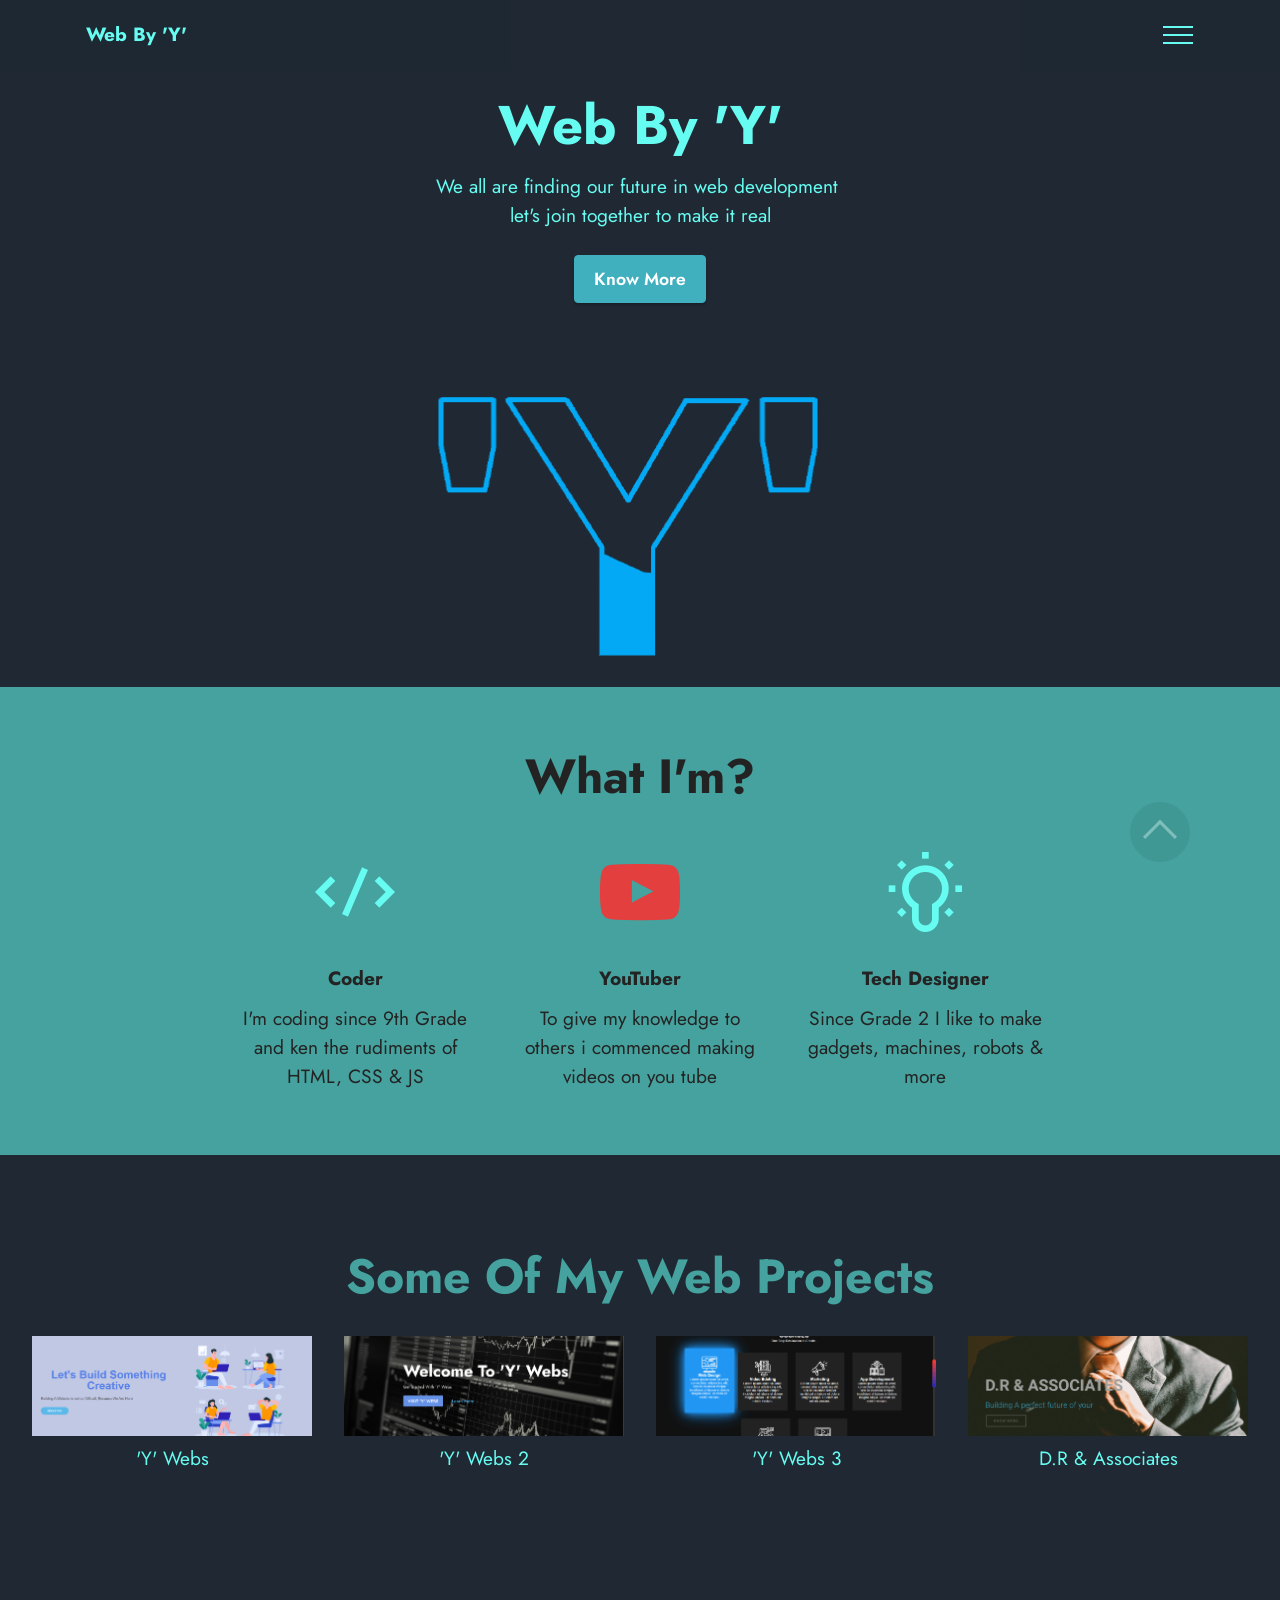
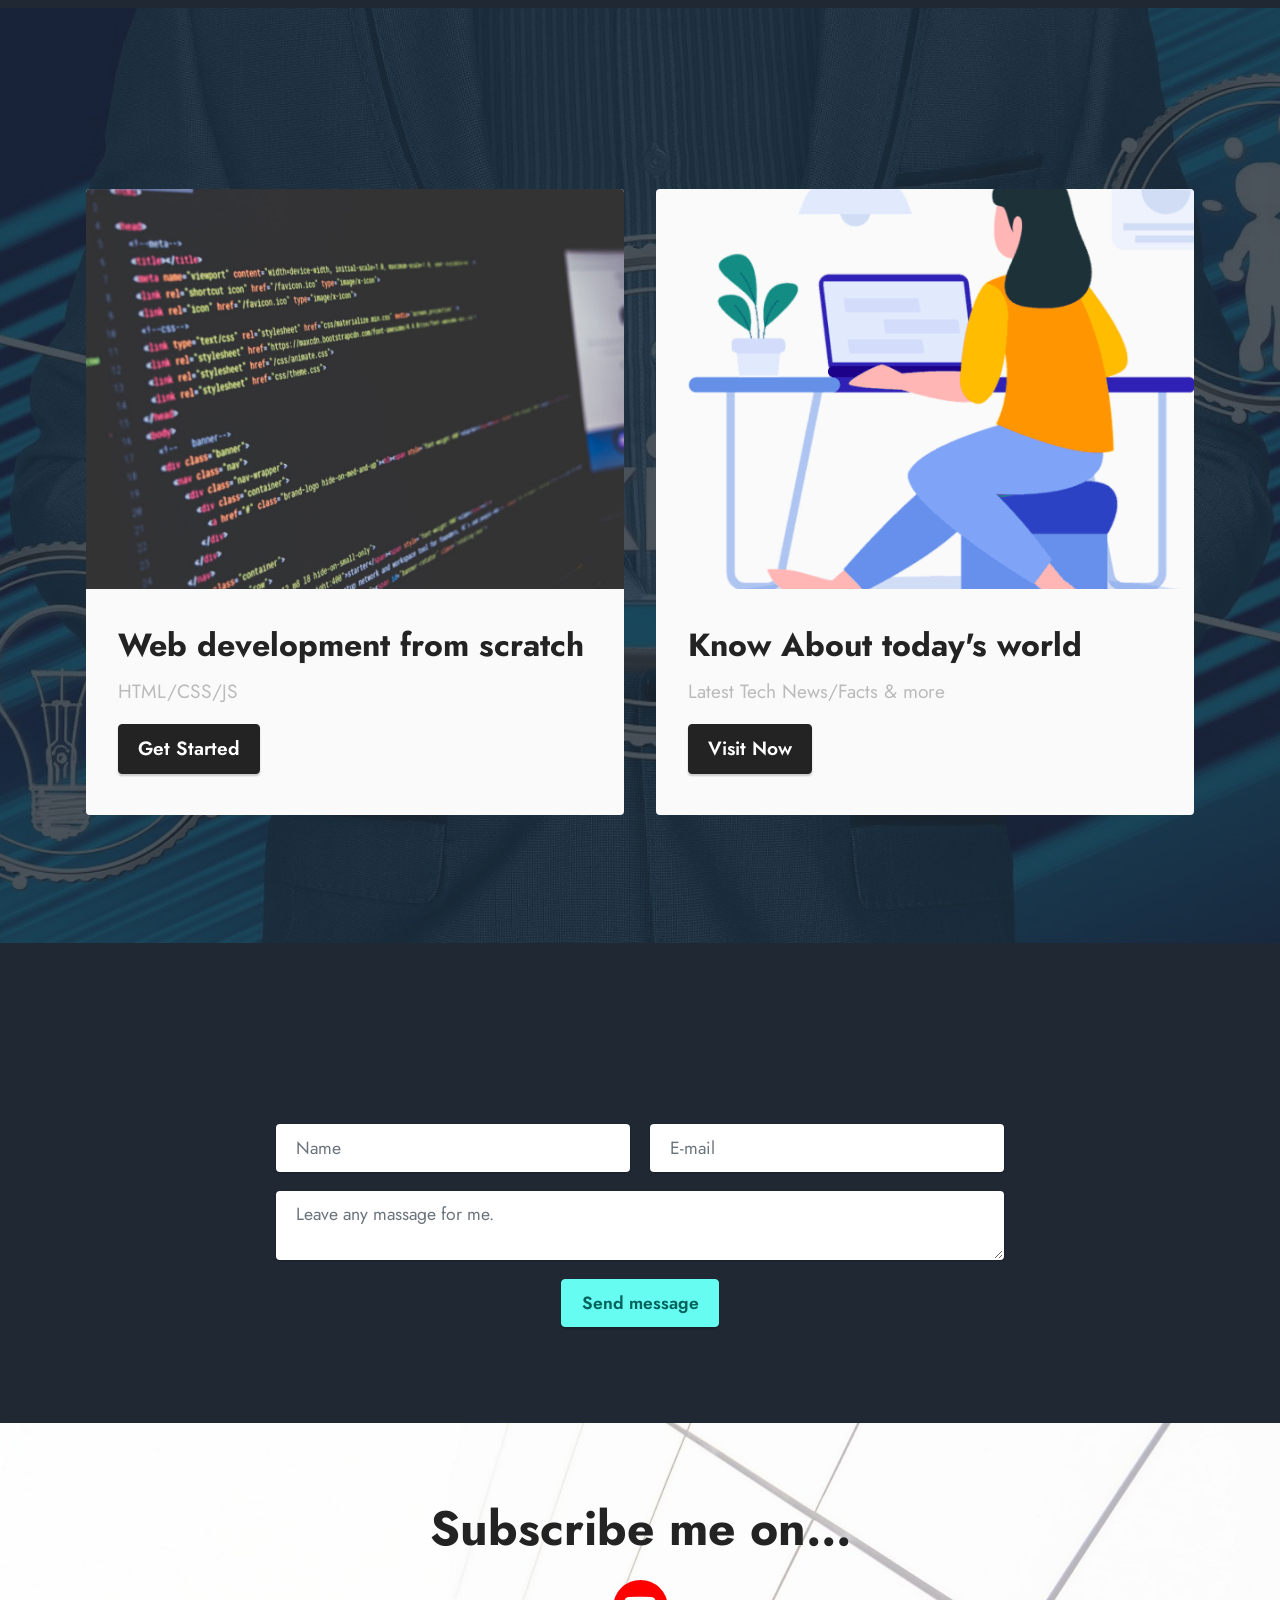
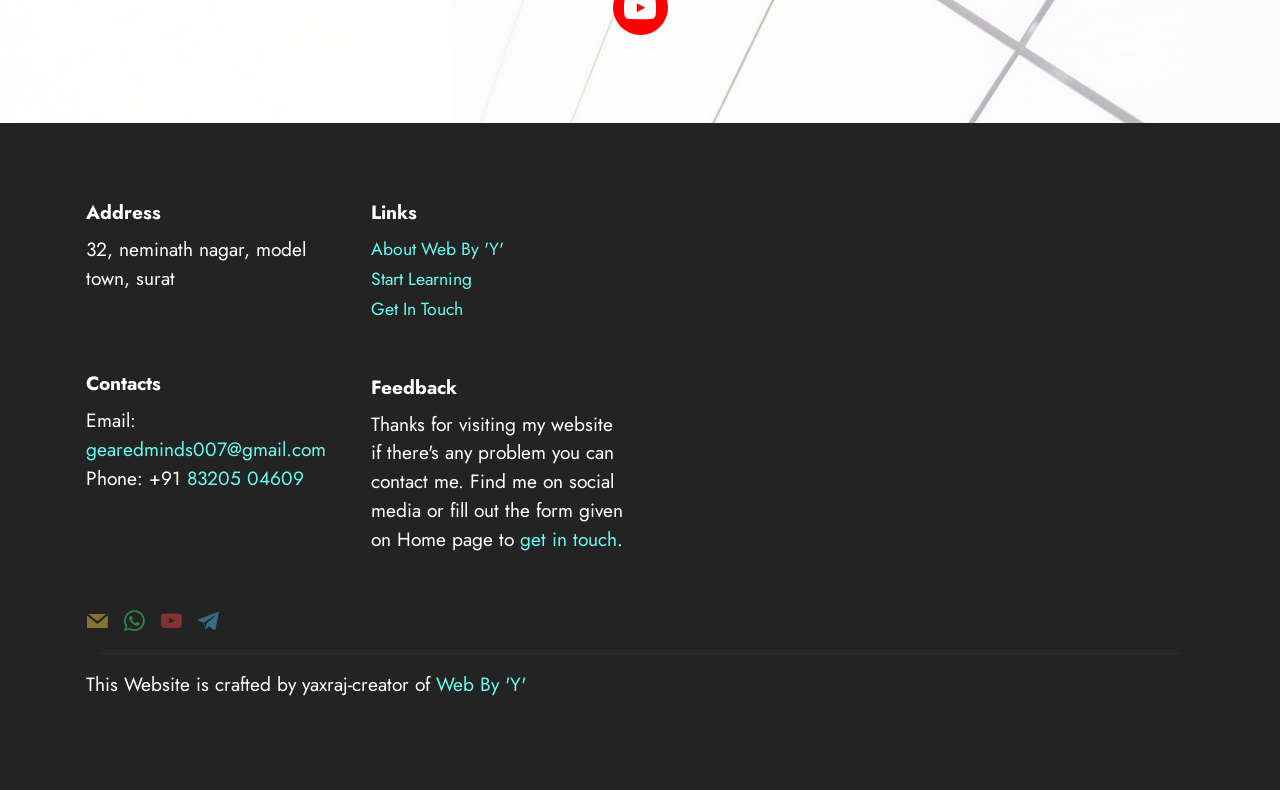
==== commit 7b3538f6: "Update index.html" ====
--- a/index.html
+++ b/index.html
@@ -10,7 +10,7 @@
   <meta name="description" content="Web By 'Y' is a platform to learn coding and get web designing related articles & templates, Visit this Website regularly to get updates about tech news  ">
   
   
-  <title>Web By 'Y'</title>
+  <title>Web By Yaxraj</title>
   <link rel="stylesheet" href="assets/web/assets/mobirise-icons2/mobirise2.css">
   <link rel="stylesheet" href="assets/tether/tether.min.css">
   <link rel="stylesheet" href="assets/bootstrap/css/bootstrap.min.css">
@@ -447,4 +447,4 @@
  <div id="scrollToTop" class="scrollToTop mbr-arrow-up"><a style="text-align: center;"><i class="mbr-arrow-up-icon mbr-arrow-up-icon-cm cm-icon cm-icon-smallarrow-up"></i></a></div>
     <input name="animation" type="hidden">
   </body>
-</html>+</html>
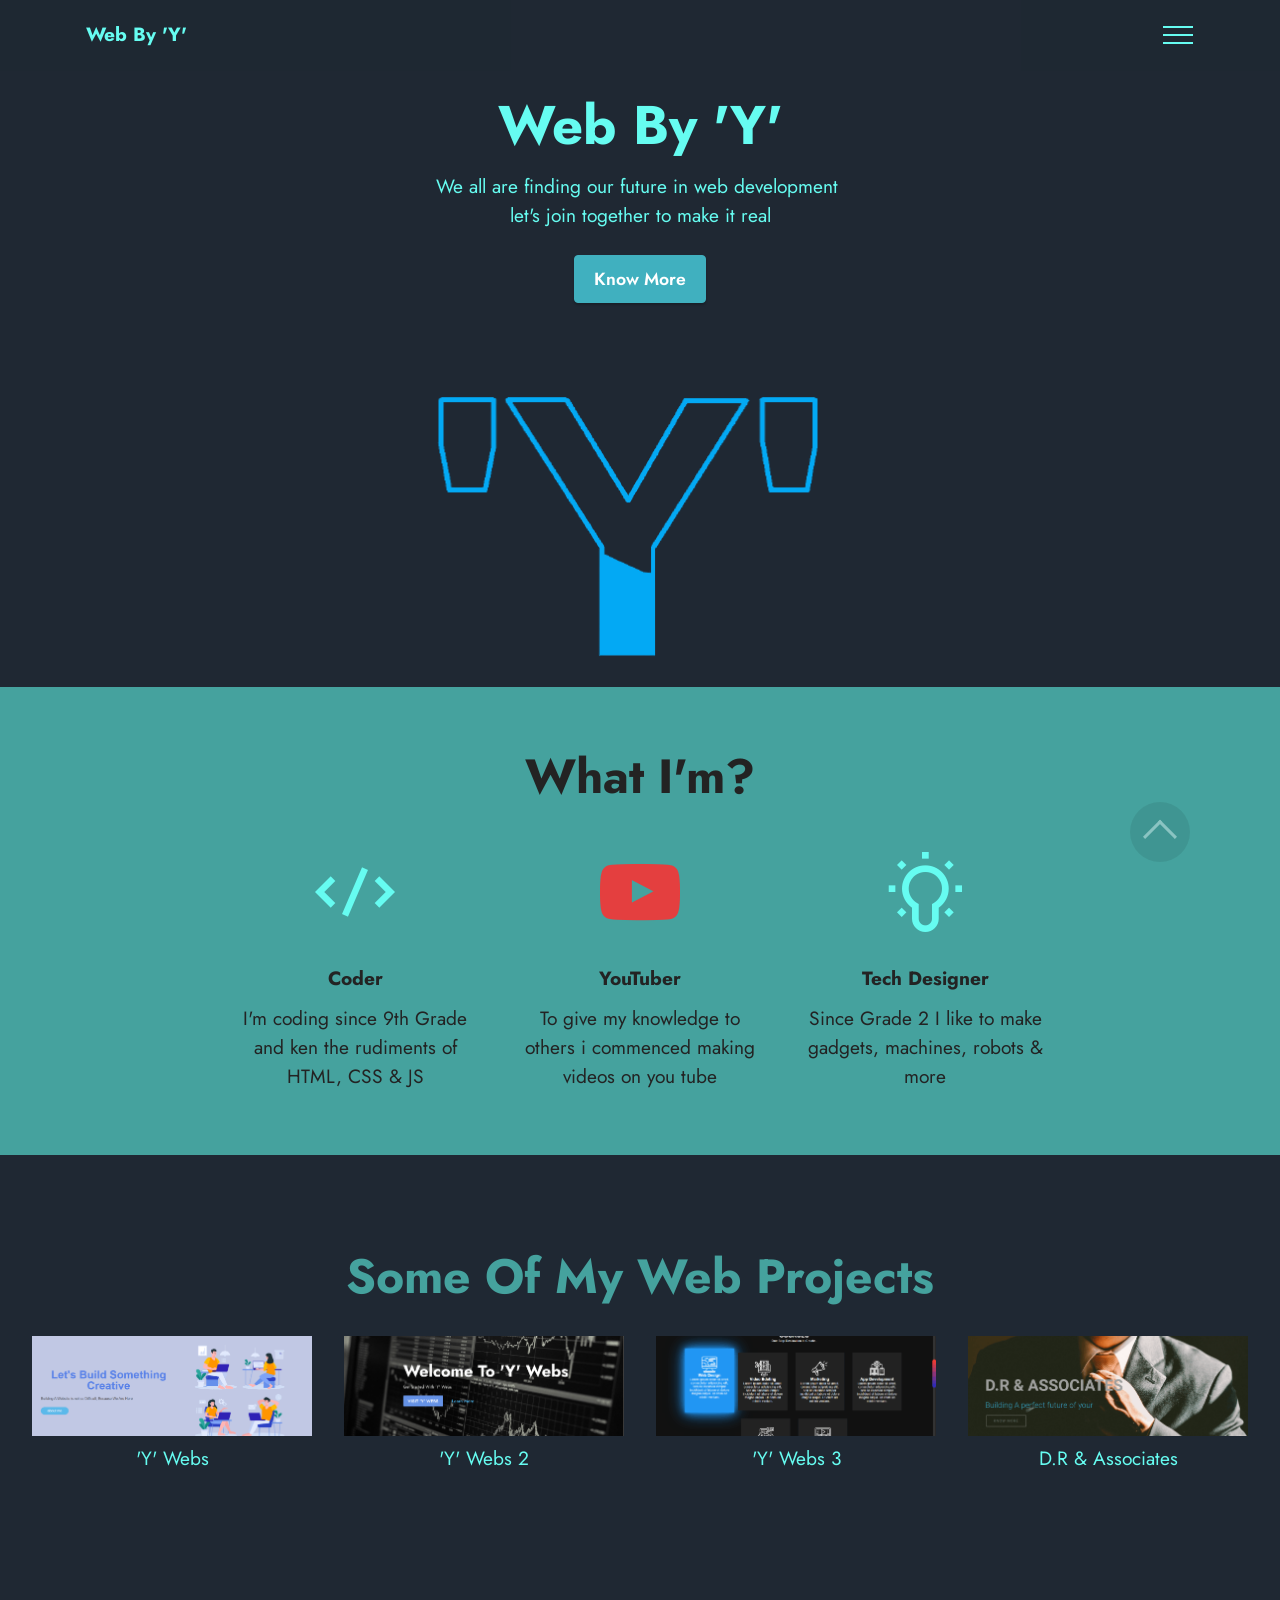
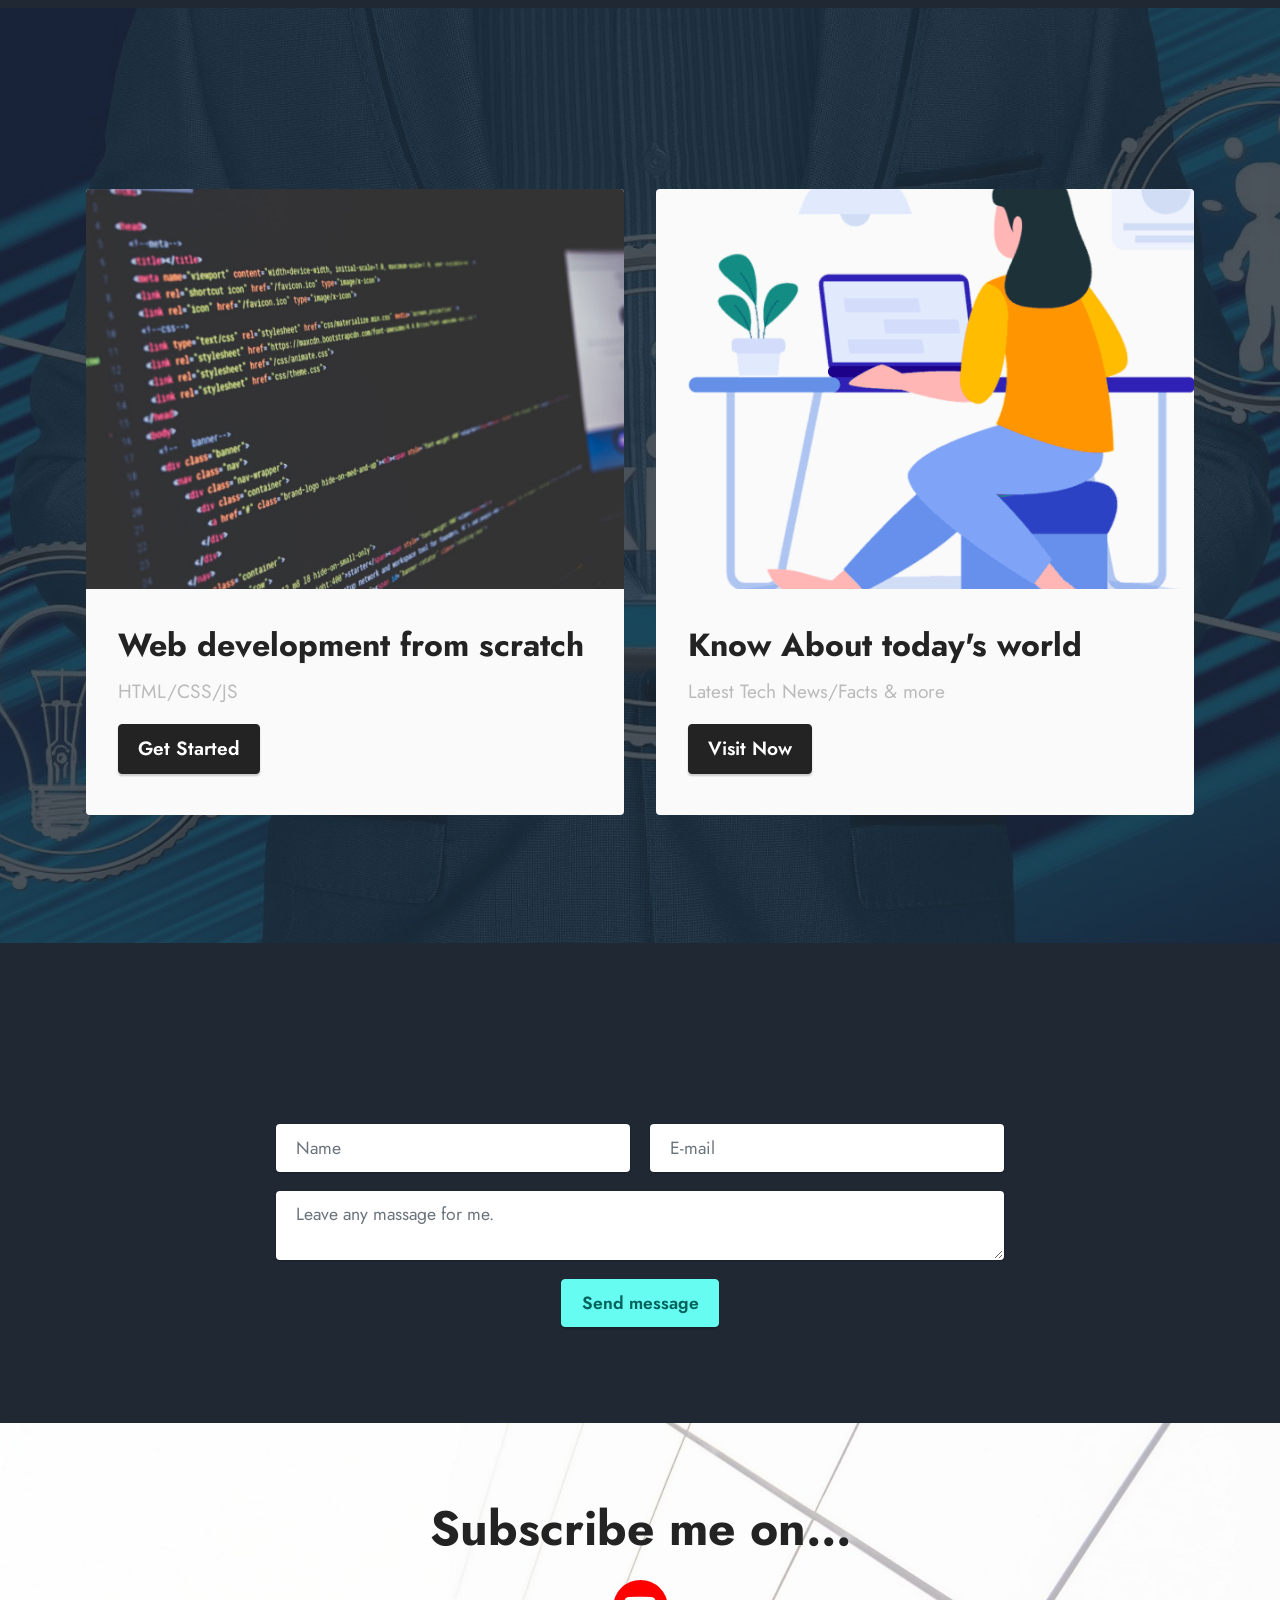
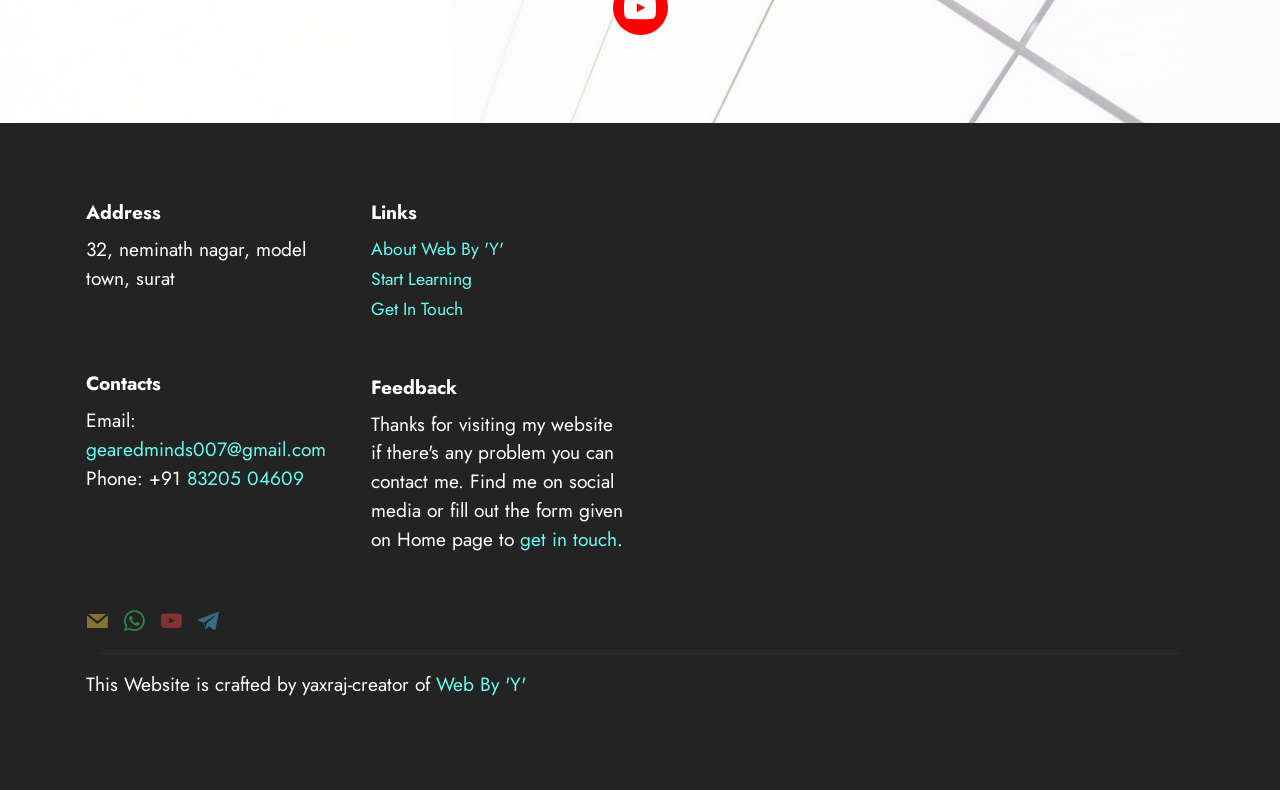
==== commit 864613ea: "Update index.html" ====
--- a/index.html
+++ b/index.html
@@ -1,7 +1,7 @@
 <!DOCTYPE html>
 <html  >
 <head>
-  <!-- Site made with Mobirise Website Builder v5.1.4, https://mobirise.com -->
+ 
   <meta charset="UTF-8">
   <meta http-equiv="X-UA-Compatible" content="IE=edge">
   <meta name="generator" content="Mobirise v5.1.4, mobirise.com">
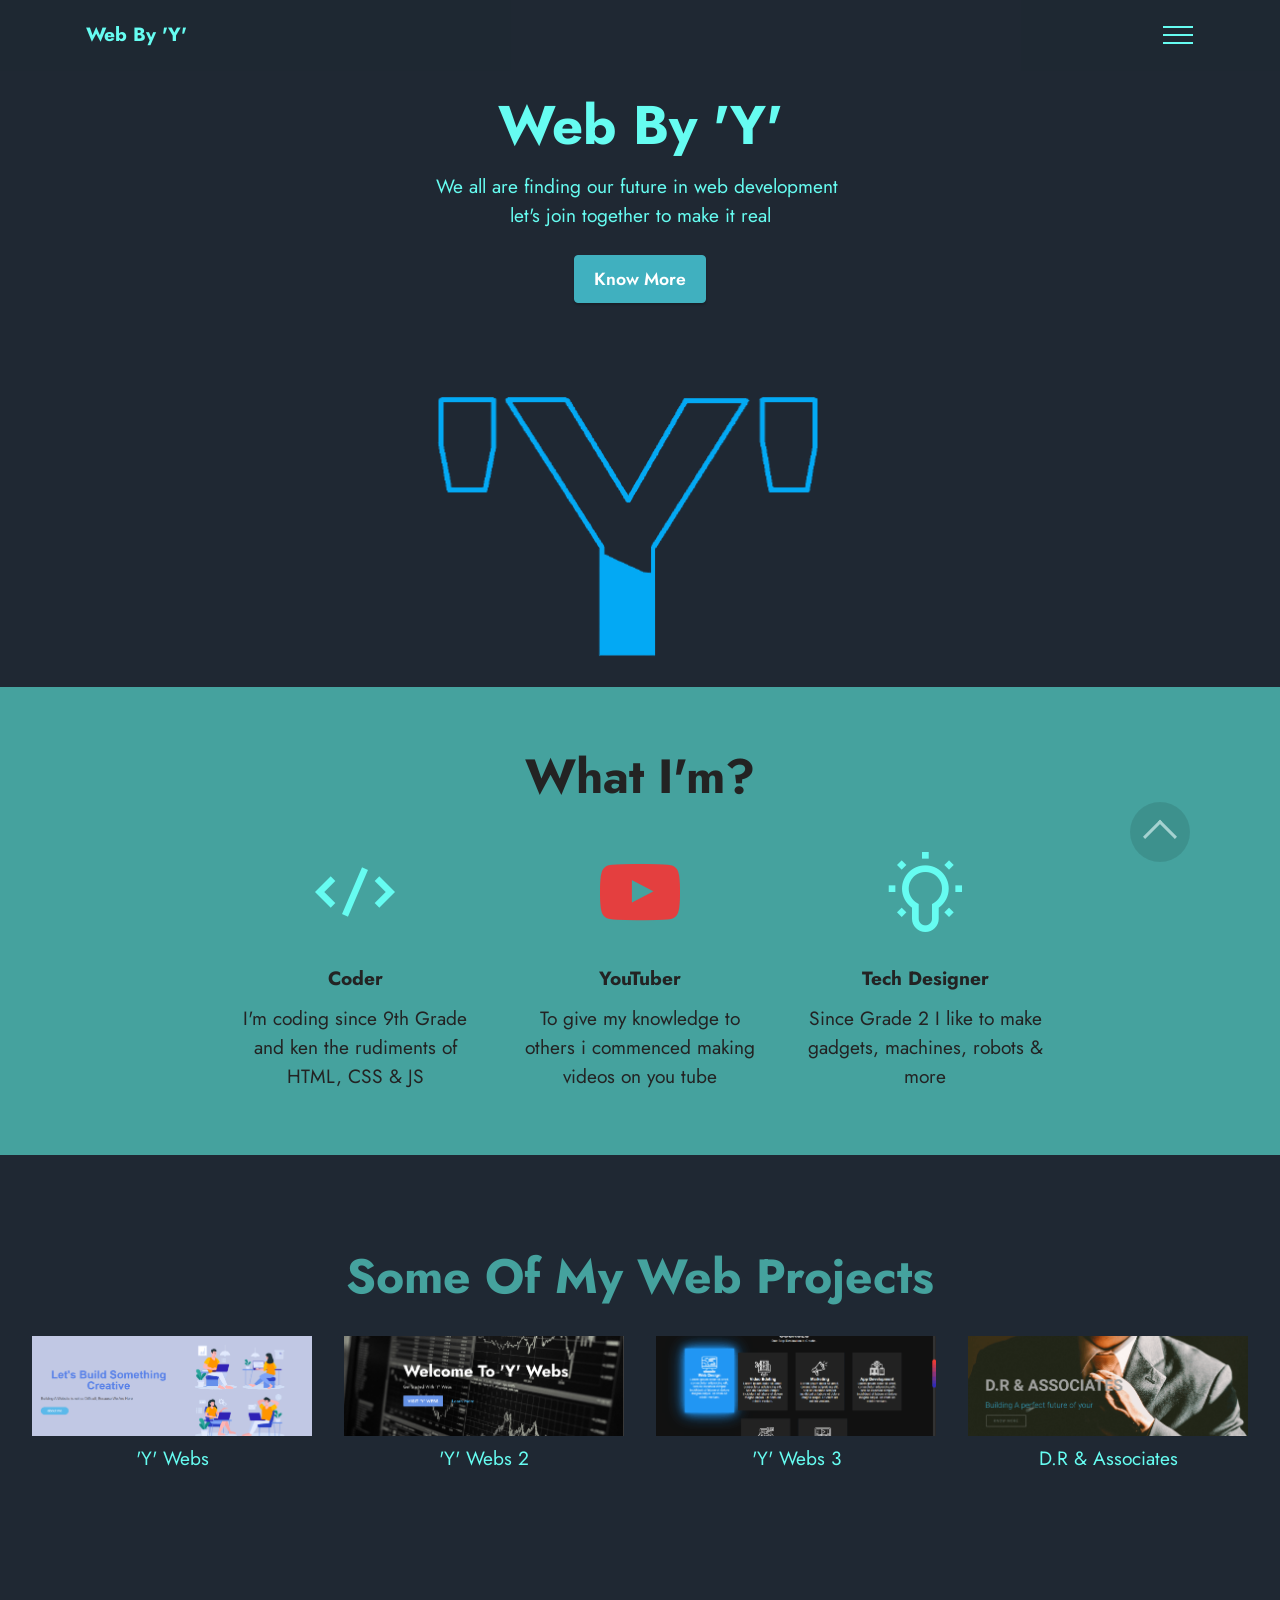
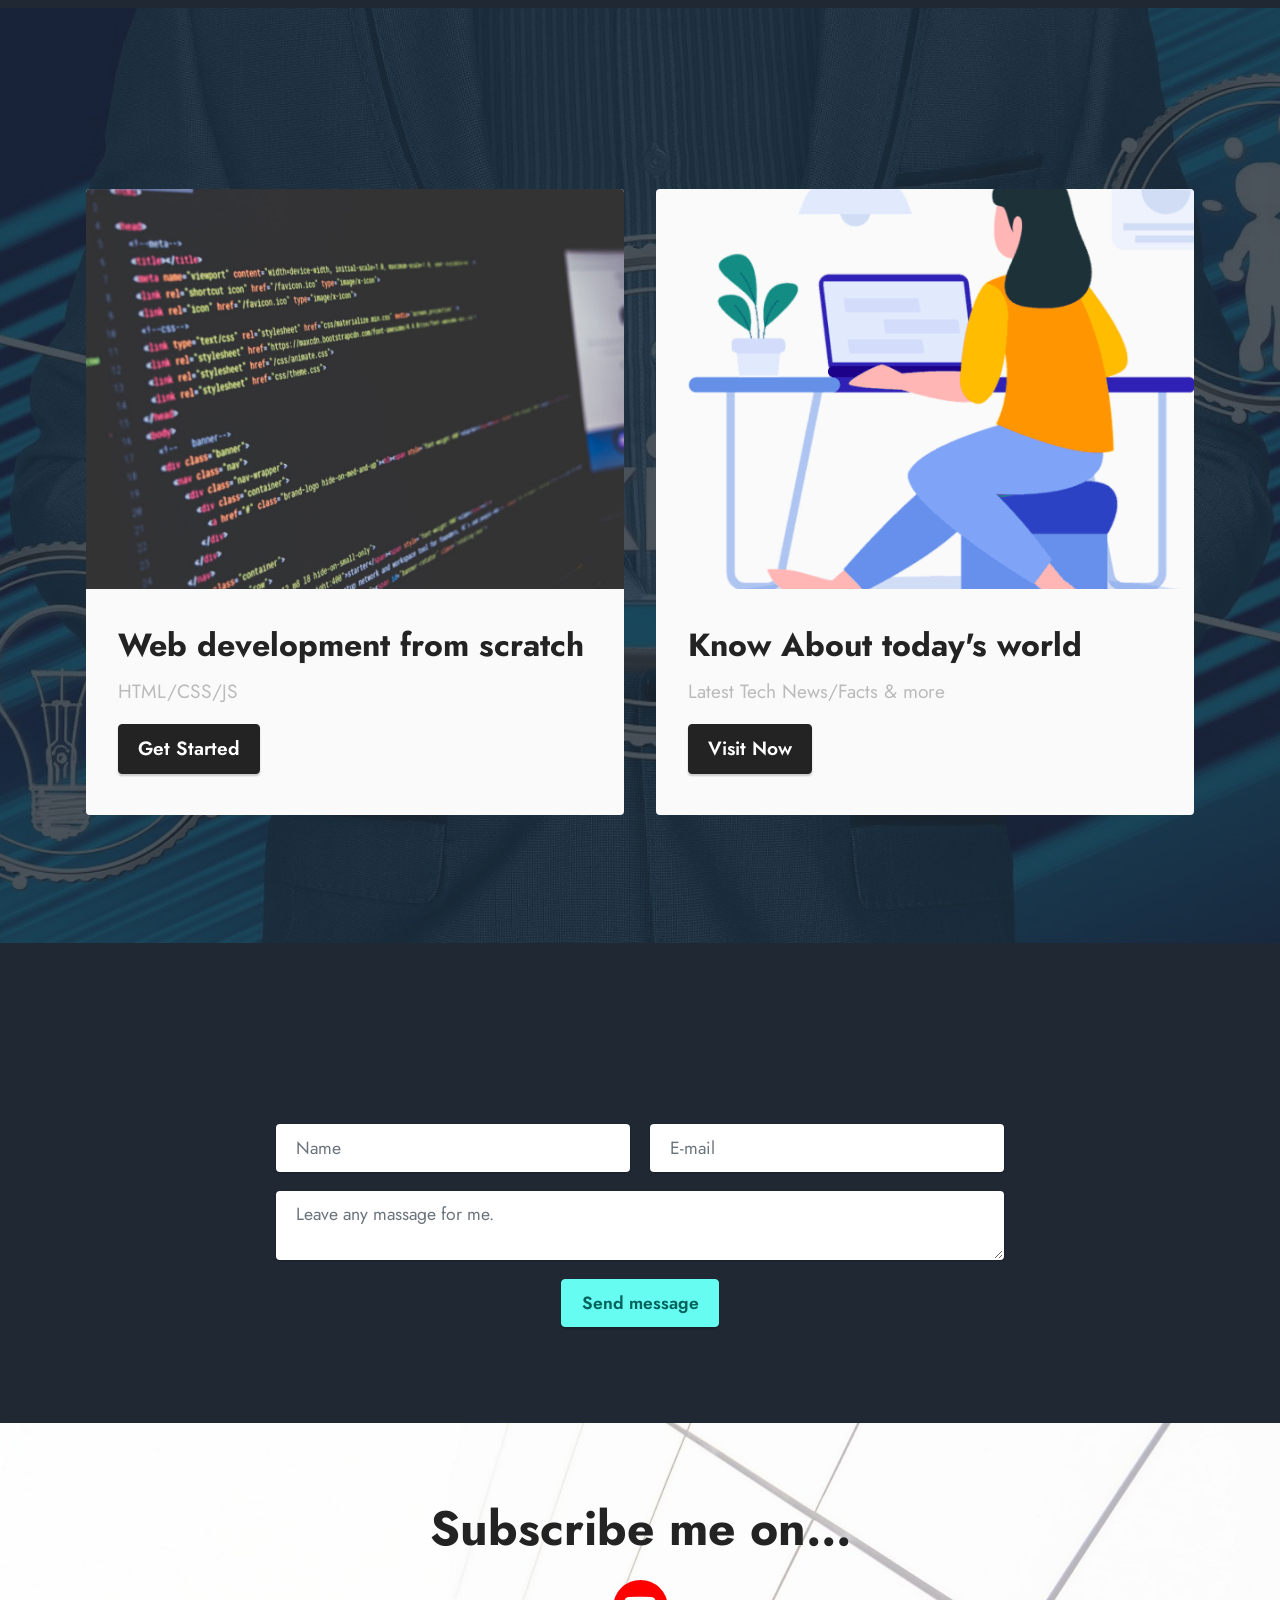
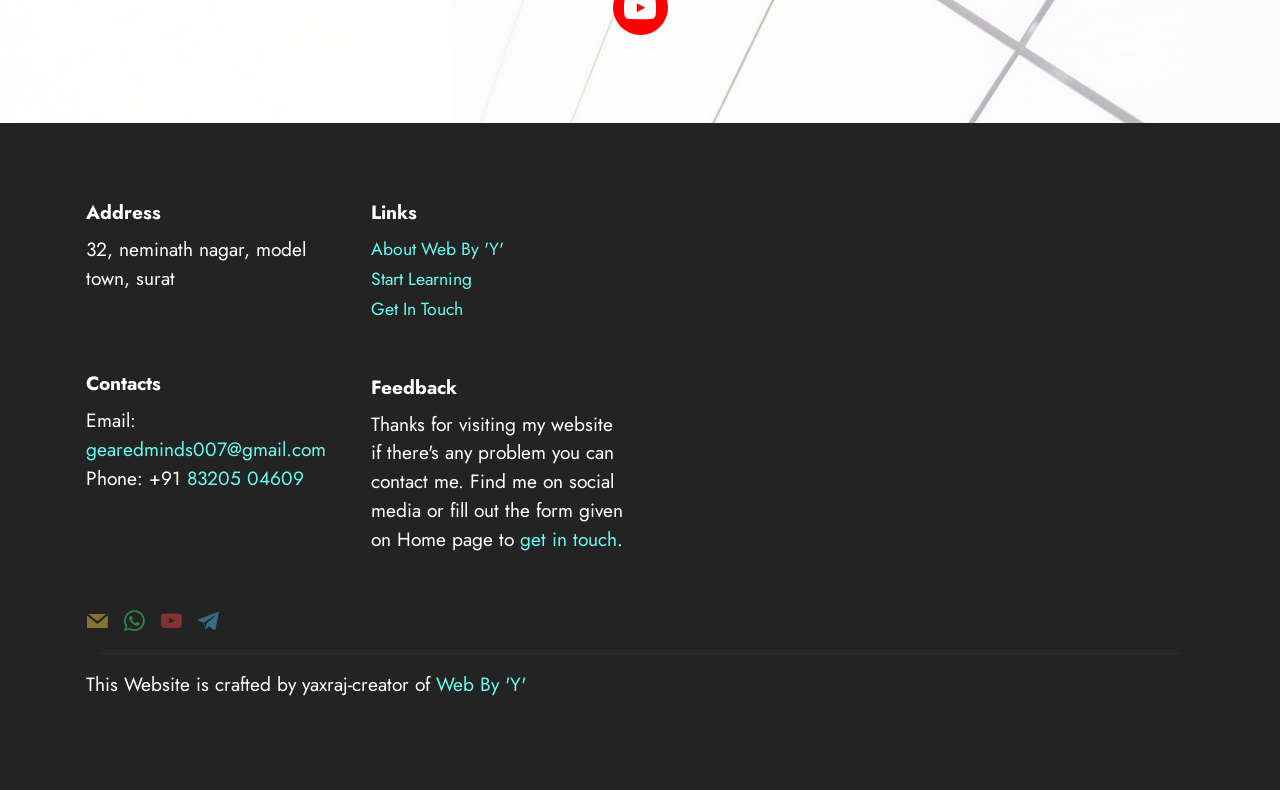
==== commit 3d7338fe: "Update index.html" ====
--- a/index.html
+++ b/index.html
@@ -1,6 +1,8 @@
 <!DOCTYPE html>
 <html  >
 <head>
+ <script async src="https://pagead2.googlesyndication.com/pagead/js/adsbygoogle.js?client=ca-pub-4339683149949399"
+     crossorigin="anonymous"></script>
  
   <meta charset="UTF-8">
   <meta http-equiv="X-UA-Compatible" content="IE=edge">
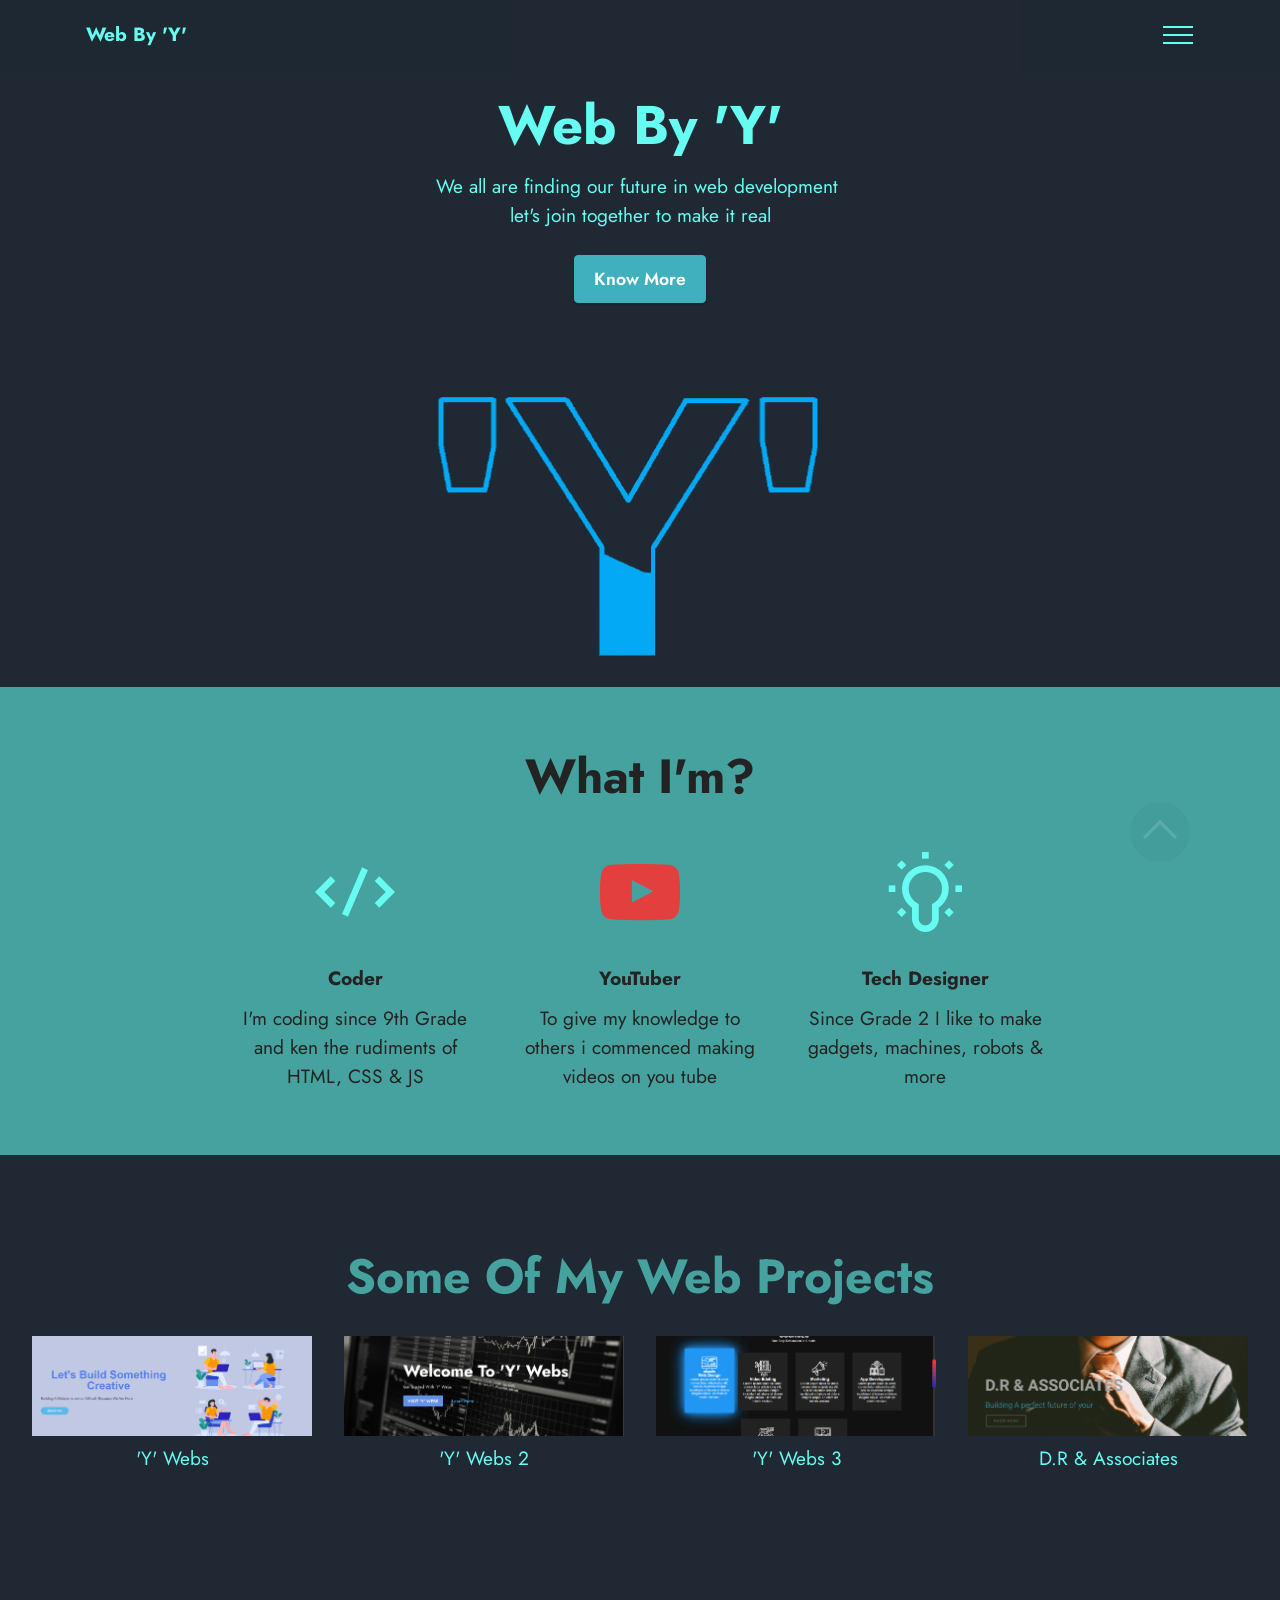
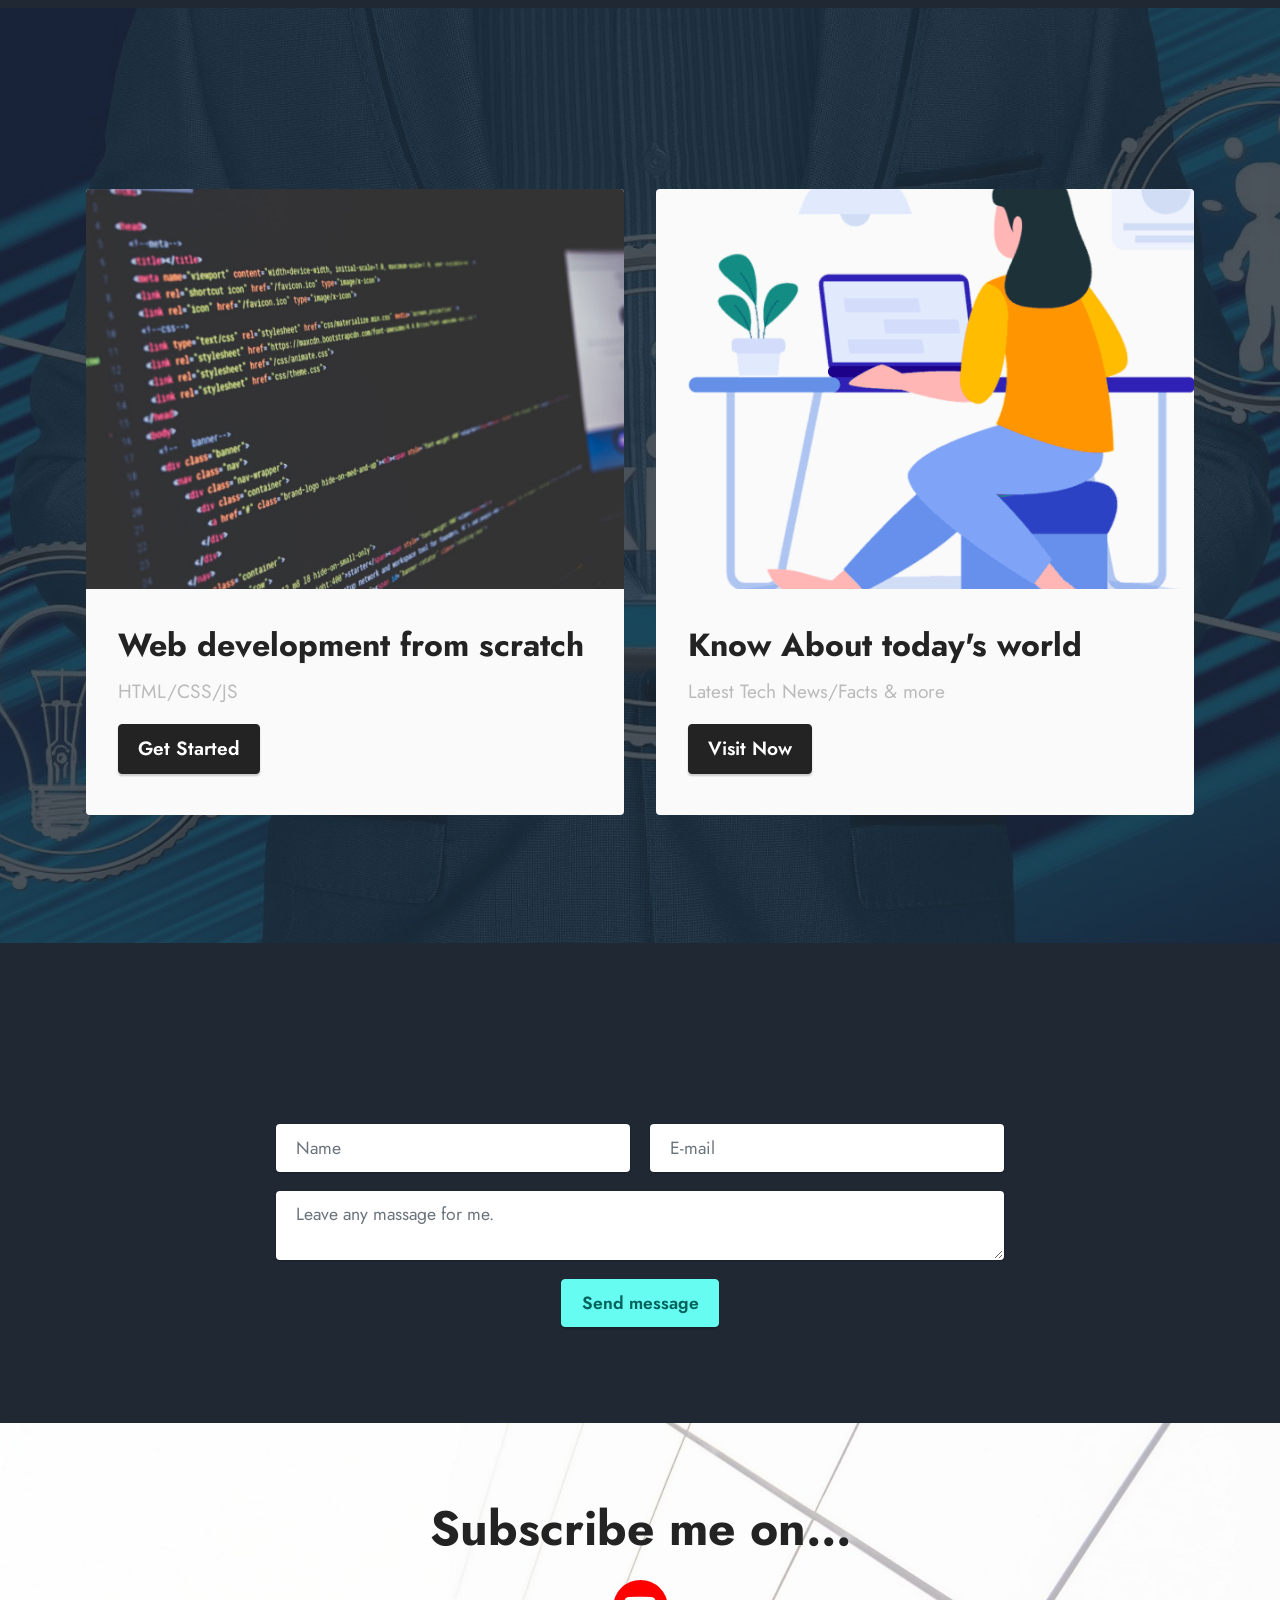
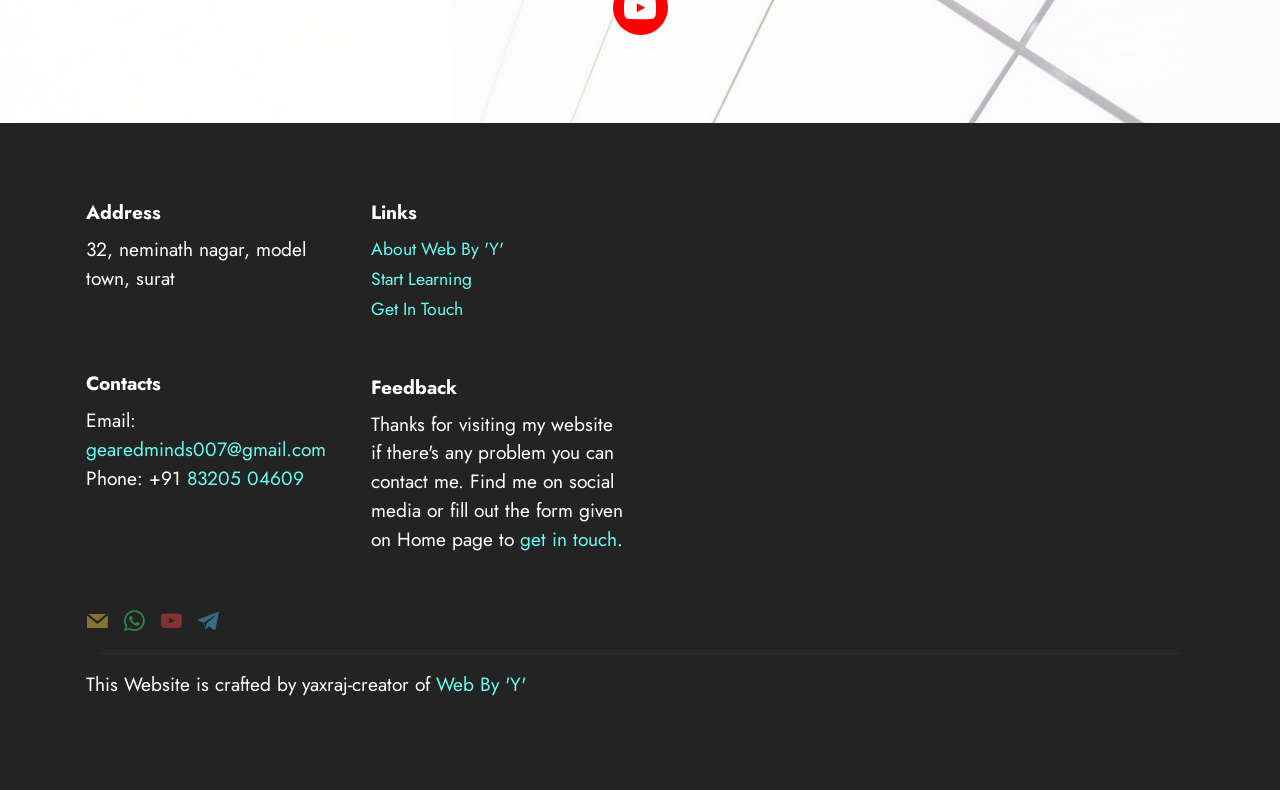
==== commit ba76a87c: "Update index.html" ====
--- a/index.html
+++ b/index.html
@@ -6,6 +6,9 @@
  
   <meta charset="UTF-8">
   <meta http-equiv="X-UA-Compatible" content="IE=edge">
+  <meta name="keywords" content="HTML, CSS, JavaScript, yaxraj, yaxraj dabhi, yaxrajdabhi, onlinetutorial, htmltutorial, csstutorial, yaxraj web, webbyy, web by y, web by yaxraj">
+  <meta name="author" content="John Doe">
+  <meta name="viewport" content="width=device-width, initial-scale=1.0">
   <meta name="generator" content="Mobirise v5.1.4, mobirise.com">
   <meta name="viewport" content="width=device-width, initial-scale=1, minimum-scale=1">
   <link rel="shortcut icon" href="assets/images/logo-128x61-1.png" type="image/x-icon">
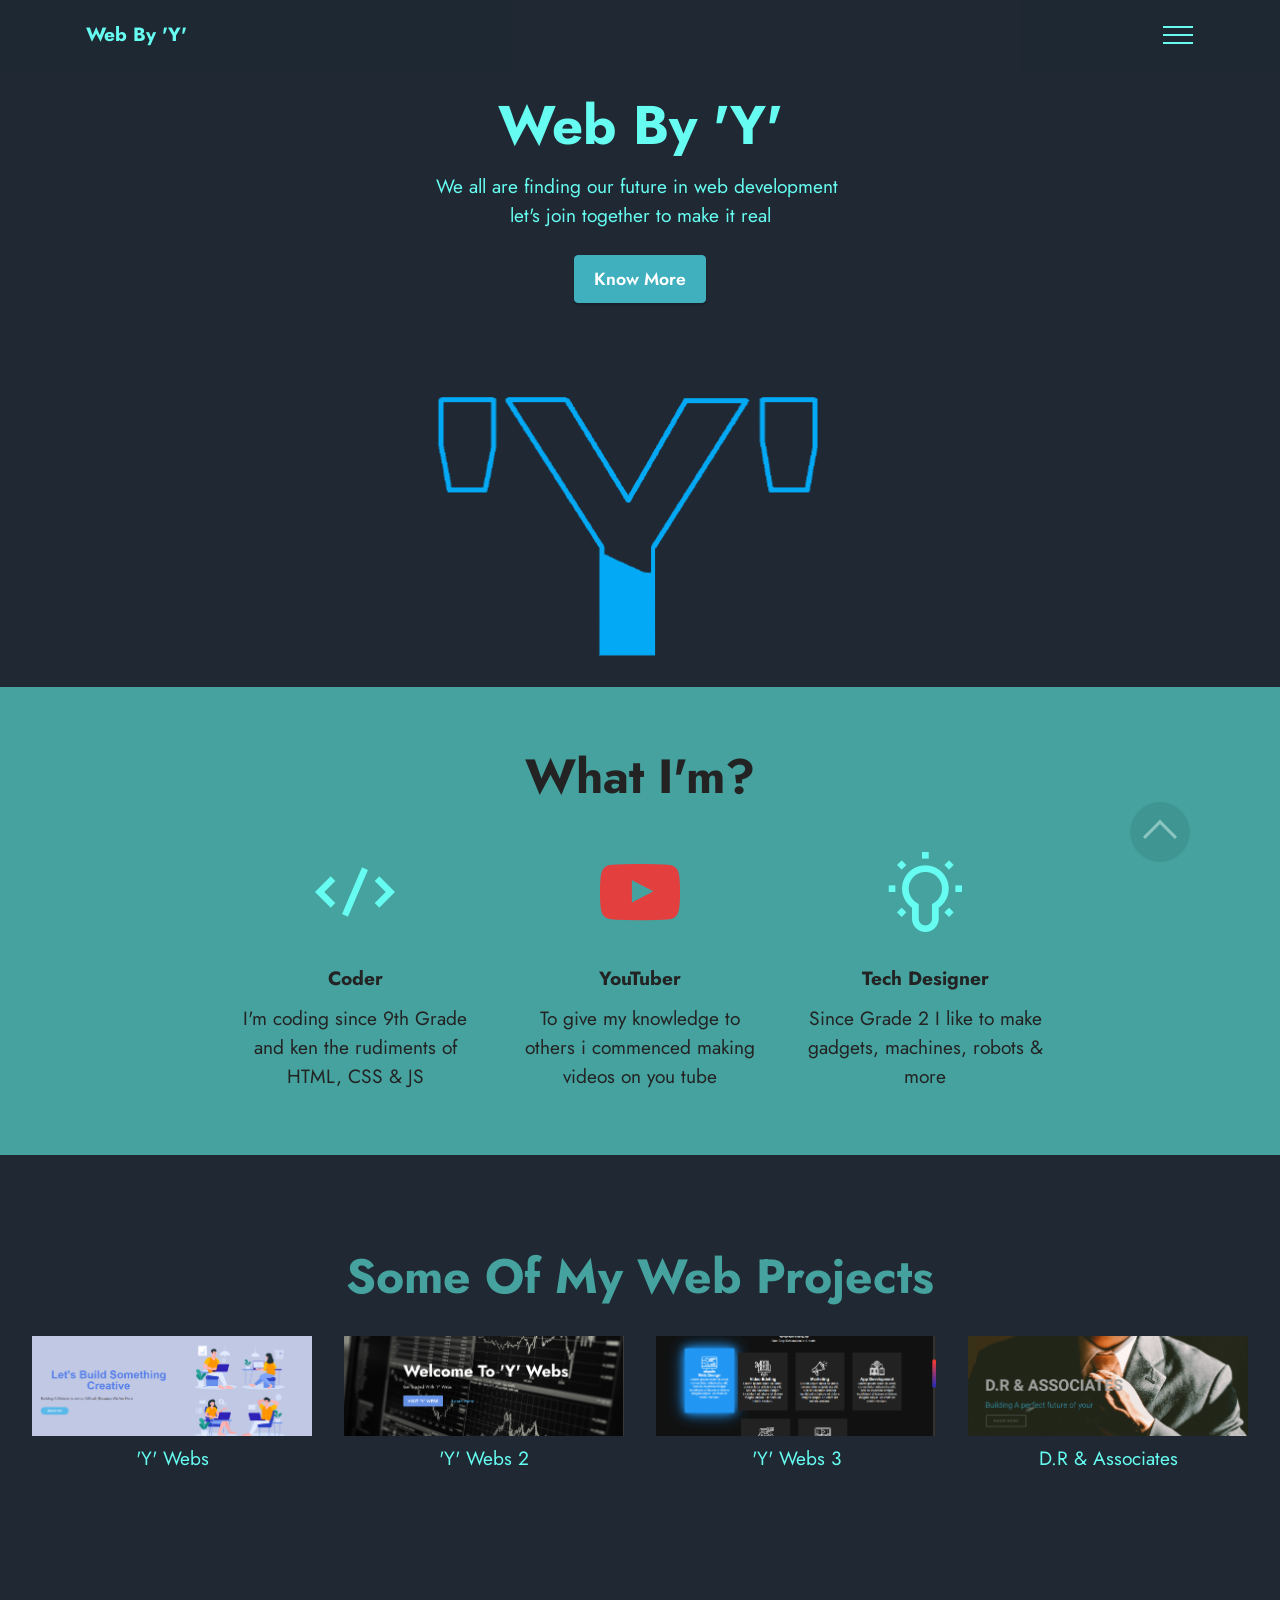
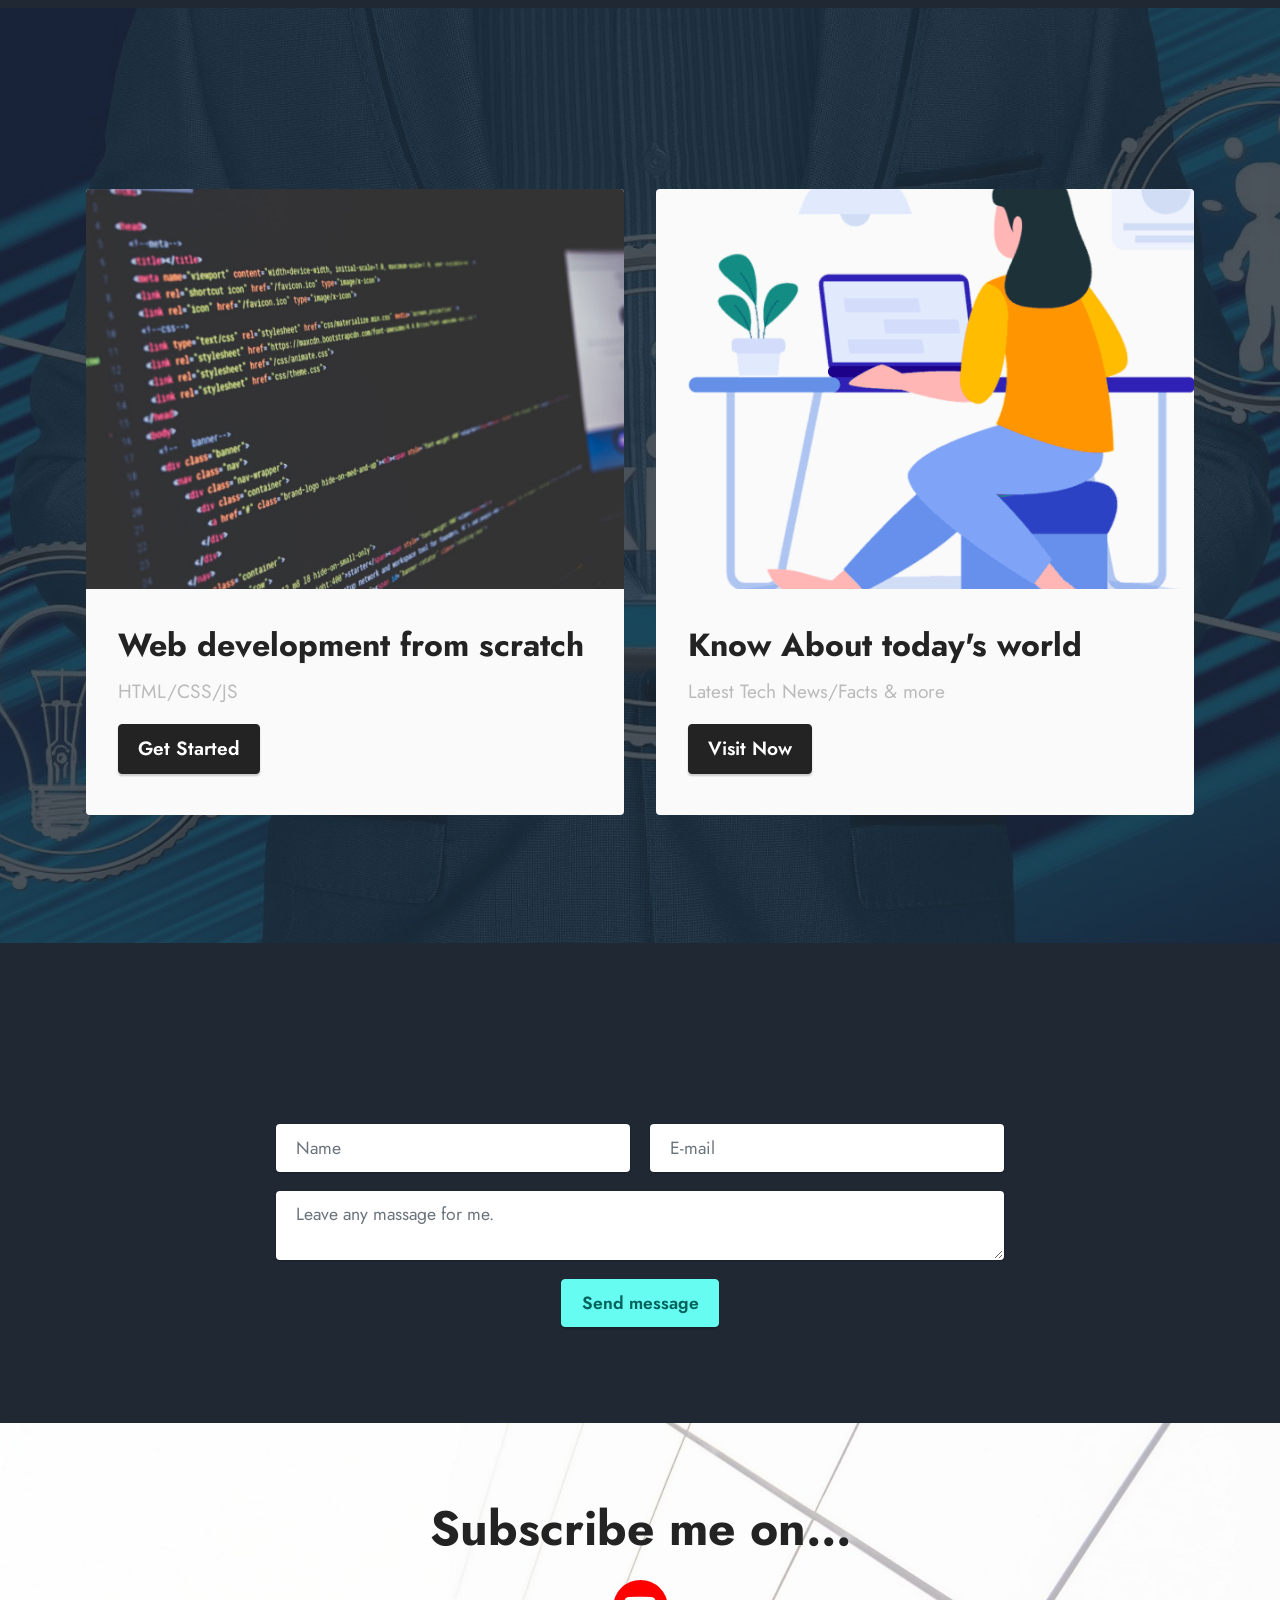
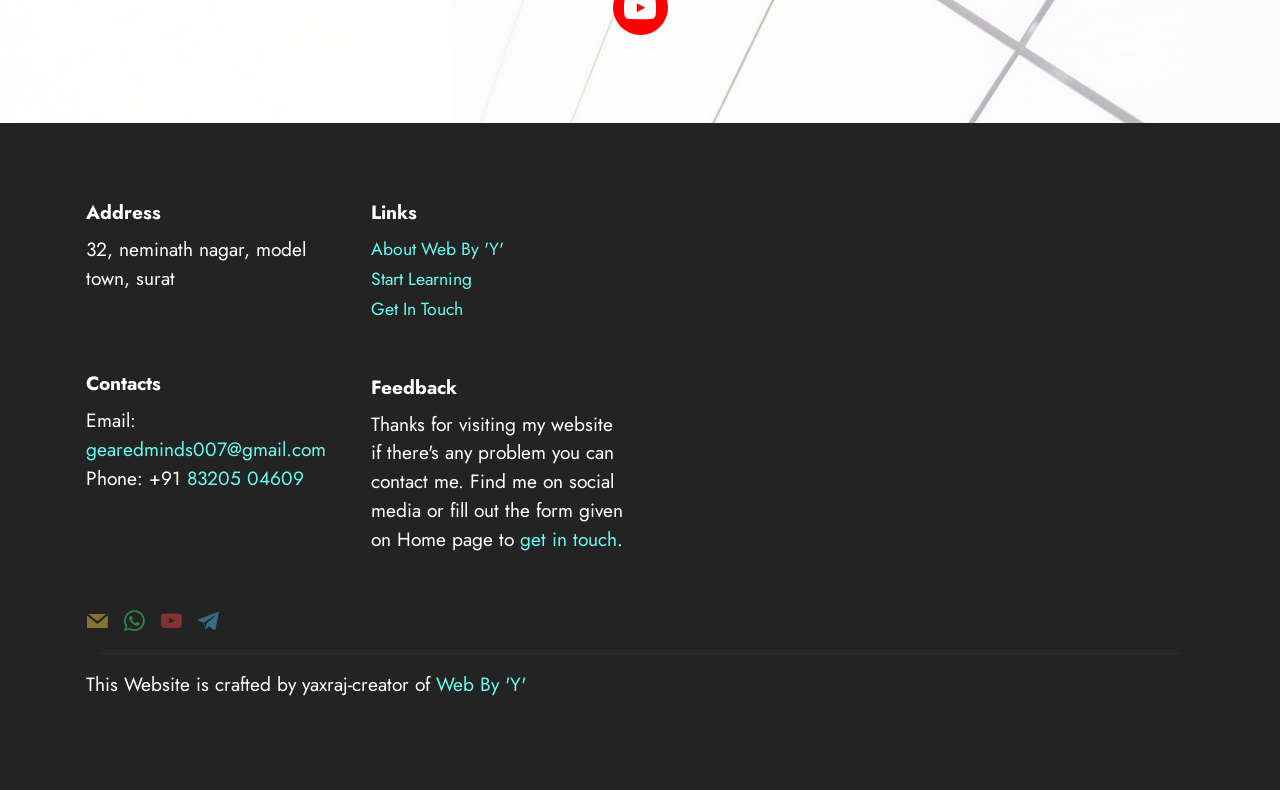
==== commit a98a14d7: "Update index.html" ====
--- a/index.html
+++ b/index.html
@@ -7,9 +7,7 @@
   <meta charset="UTF-8">
   <meta http-equiv="X-UA-Compatible" content="IE=edge">
   <meta name="keywords" content="HTML, CSS, JavaScript, yaxraj, yaxraj dabhi, yaxrajdabhi, onlinetutorial, htmltutorial, csstutorial, yaxraj web, webbyy, web by y, web by yaxraj">
-  <meta name="author" content="John Doe">
-  <meta name="viewport" content="width=device-width, initial-scale=1.0">
-  <meta name="generator" content="Mobirise v5.1.4, mobirise.com">
+  <meta name="author" content="yaxraj dabhi">
   <meta name="viewport" content="width=device-width, initial-scale=1, minimum-scale=1">
   <link rel="shortcut icon" href="assets/images/logo-128x61-1.png" type="image/x-icon">
   <meta name="description" content="Web By 'Y' is a platform to learn coding and get web designing related articles & templates, Visit this Website regularly to get updates about tech news  ">
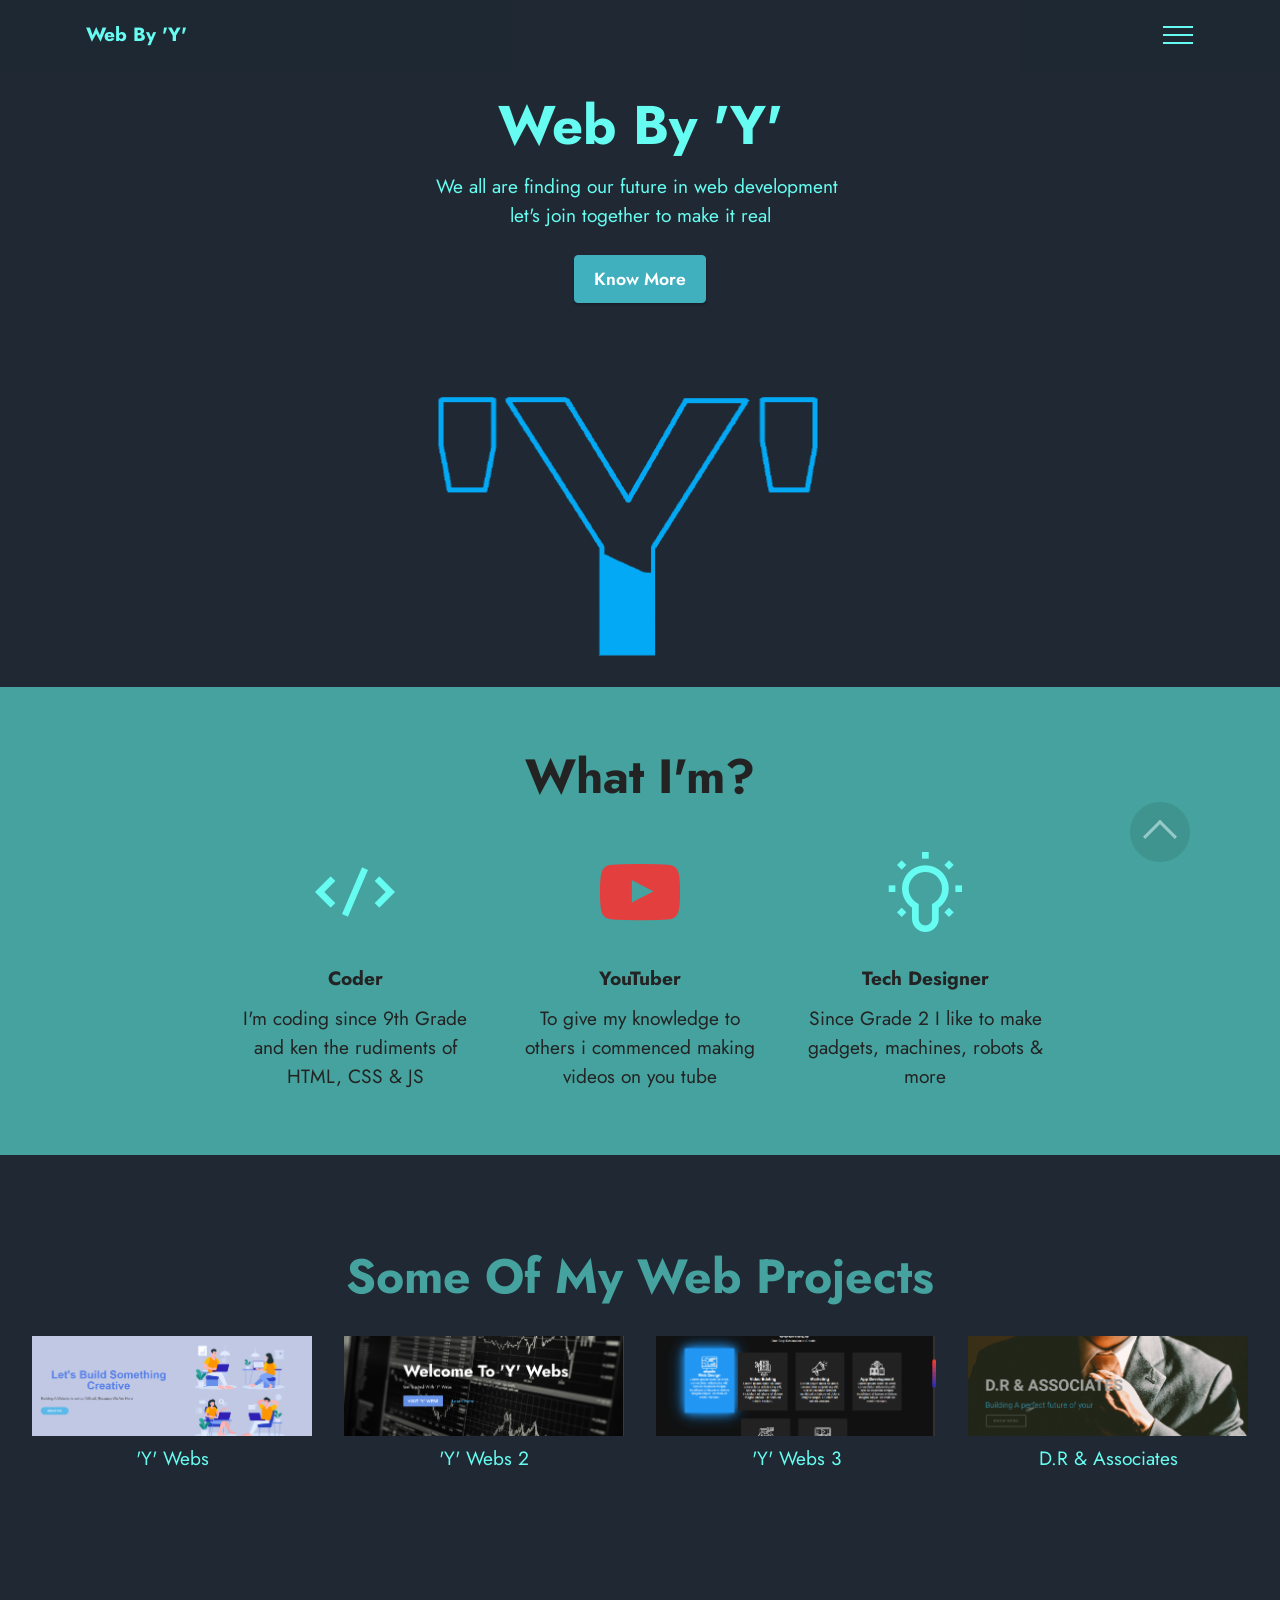
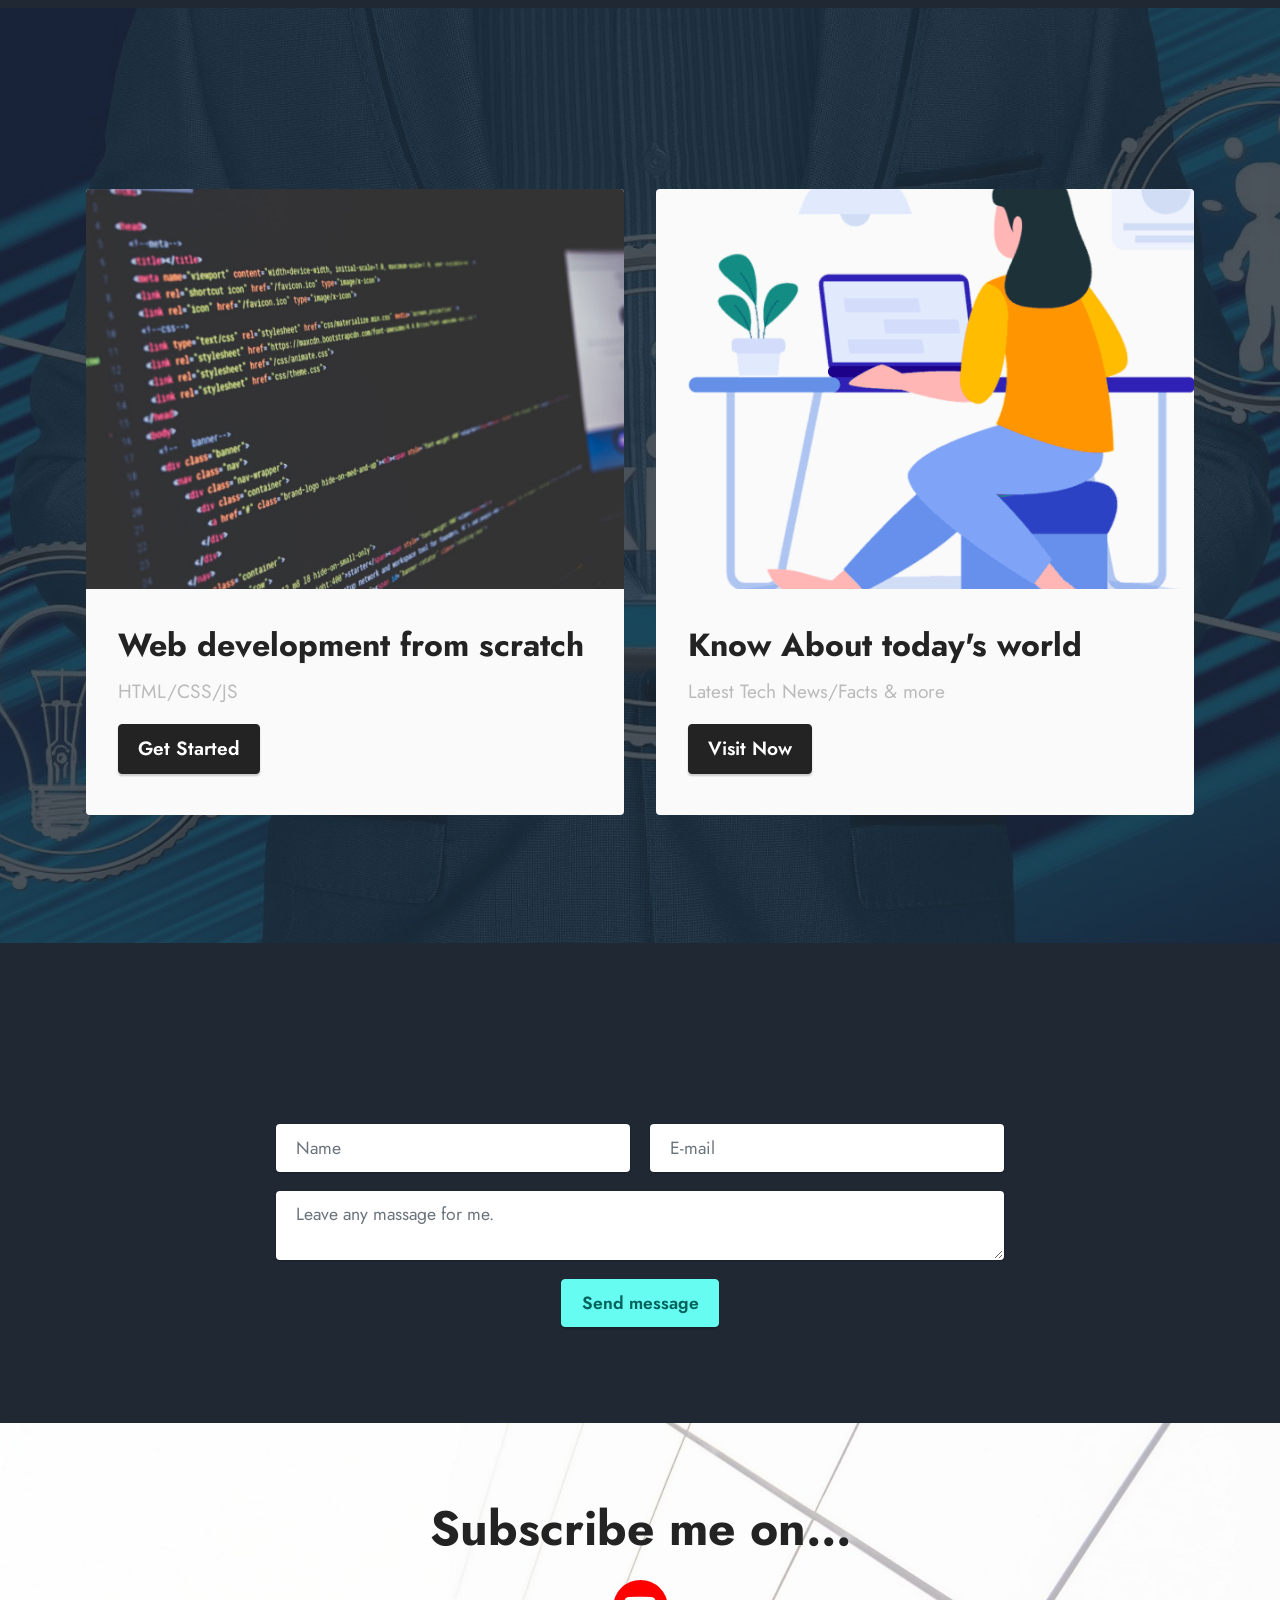
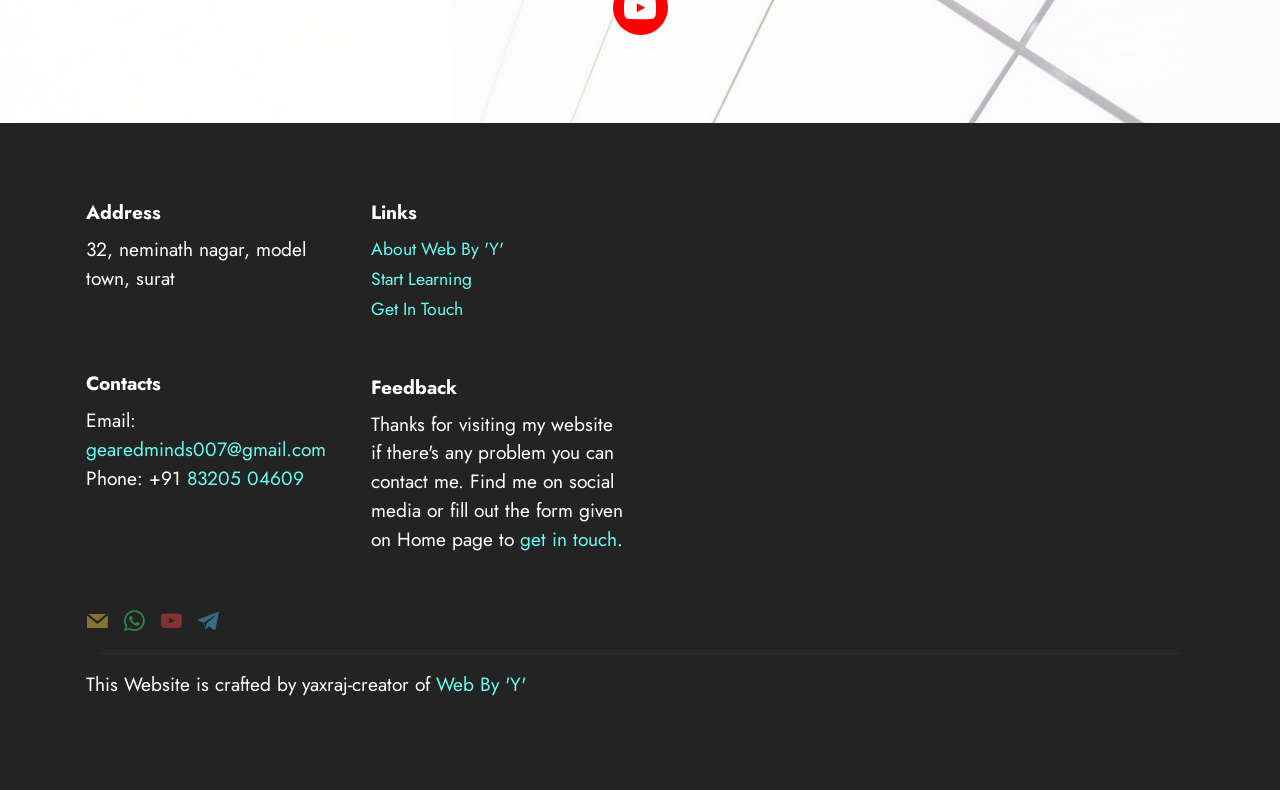
==== commit a6876045: "Update index.html" ====
--- a/index.html
+++ b/index.html
@@ -7,7 +7,8 @@
   <meta charset="UTF-8">
   <meta http-equiv="X-UA-Compatible" content="IE=edge">
   <meta name="keywords" content="HTML, CSS, JavaScript, yaxraj, yaxraj dabhi, yaxrajdabhi, onlinetutorial, htmltutorial, csstutorial, yaxraj web, webbyy, web by y, web by yaxraj">
-  <meta name="author" content="yaxraj dabhi">
+<meta name="keywords" content="yaxraj dabhi">
+ <meta name="author" content="yaxraj dabhi">
   <meta name="viewport" content="width=device-width, initial-scale=1, minimum-scale=1">
   <link rel="shortcut icon" href="assets/images/logo-128x61-1.png" type="image/x-icon">
   <meta name="description" content="Web By 'Y' is a platform to learn coding and get web designing related articles & templates, Visit this Website regularly to get updates about tech news  ">
